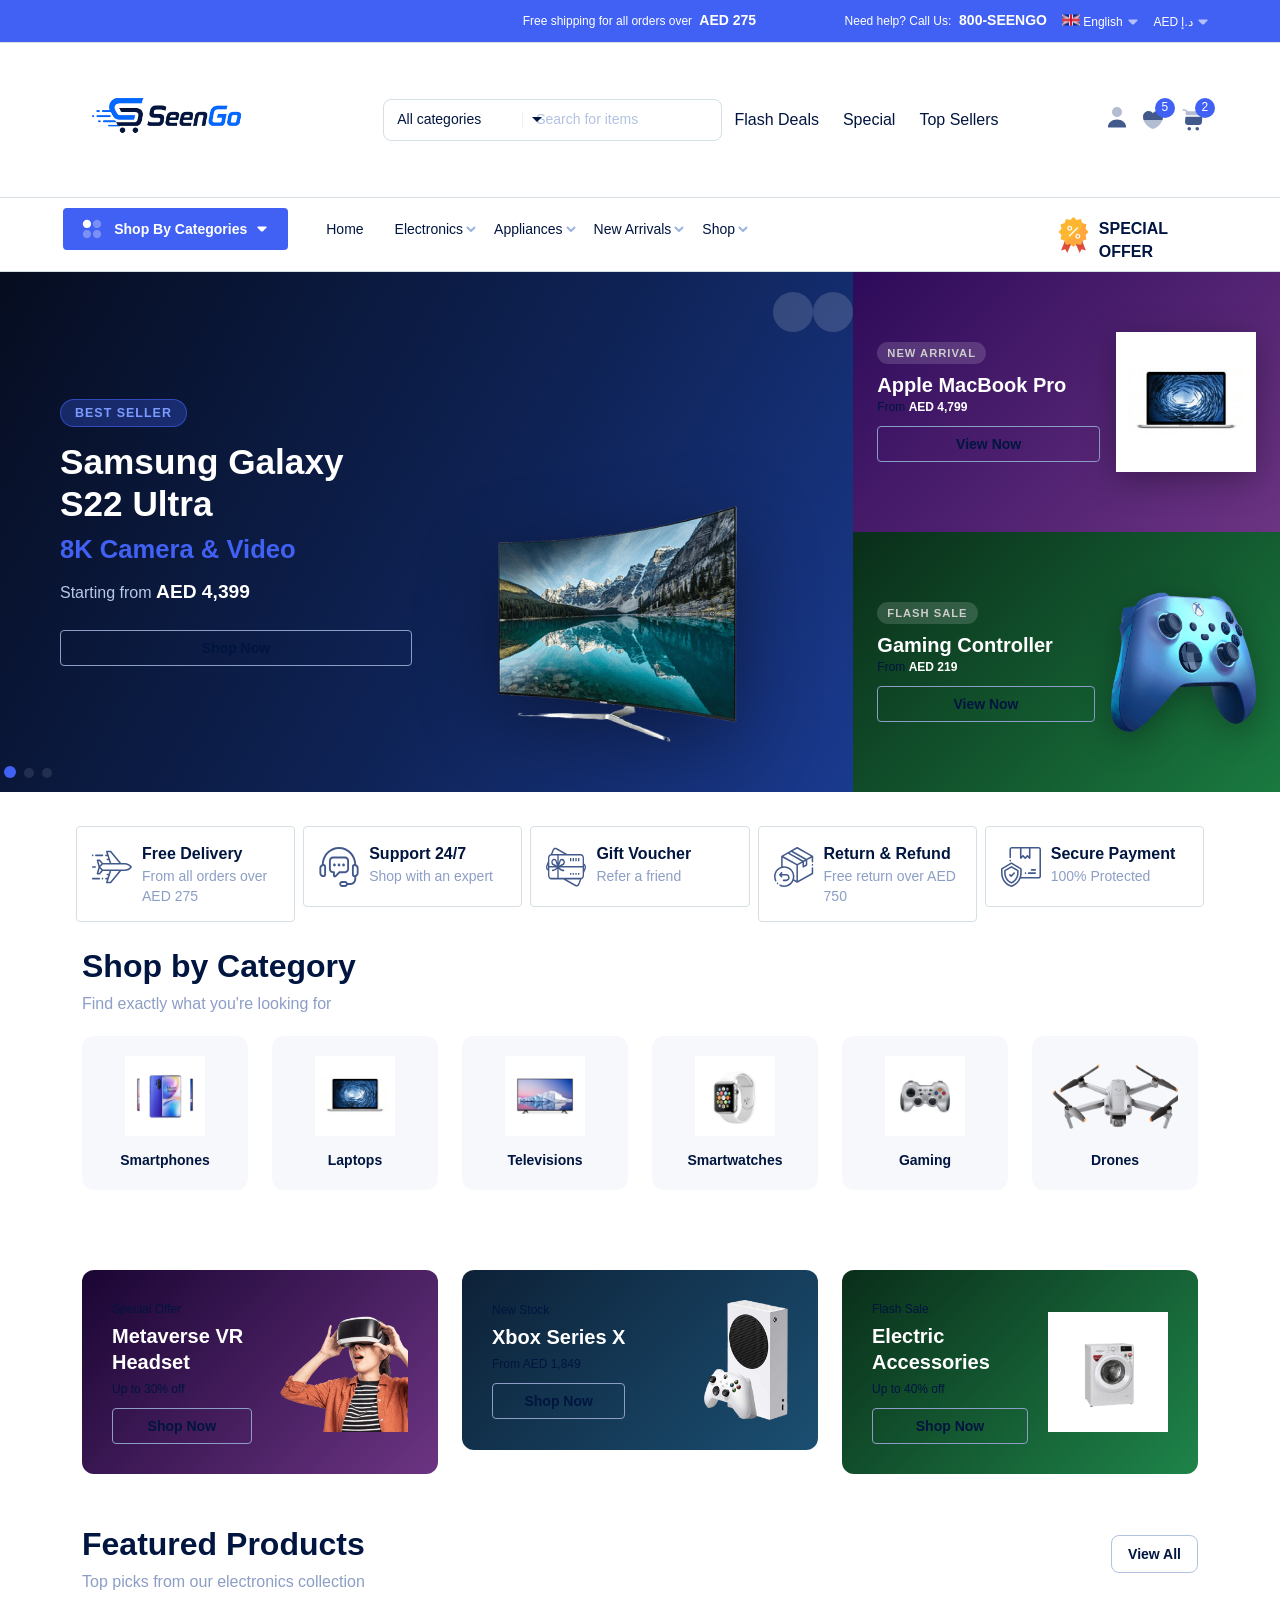
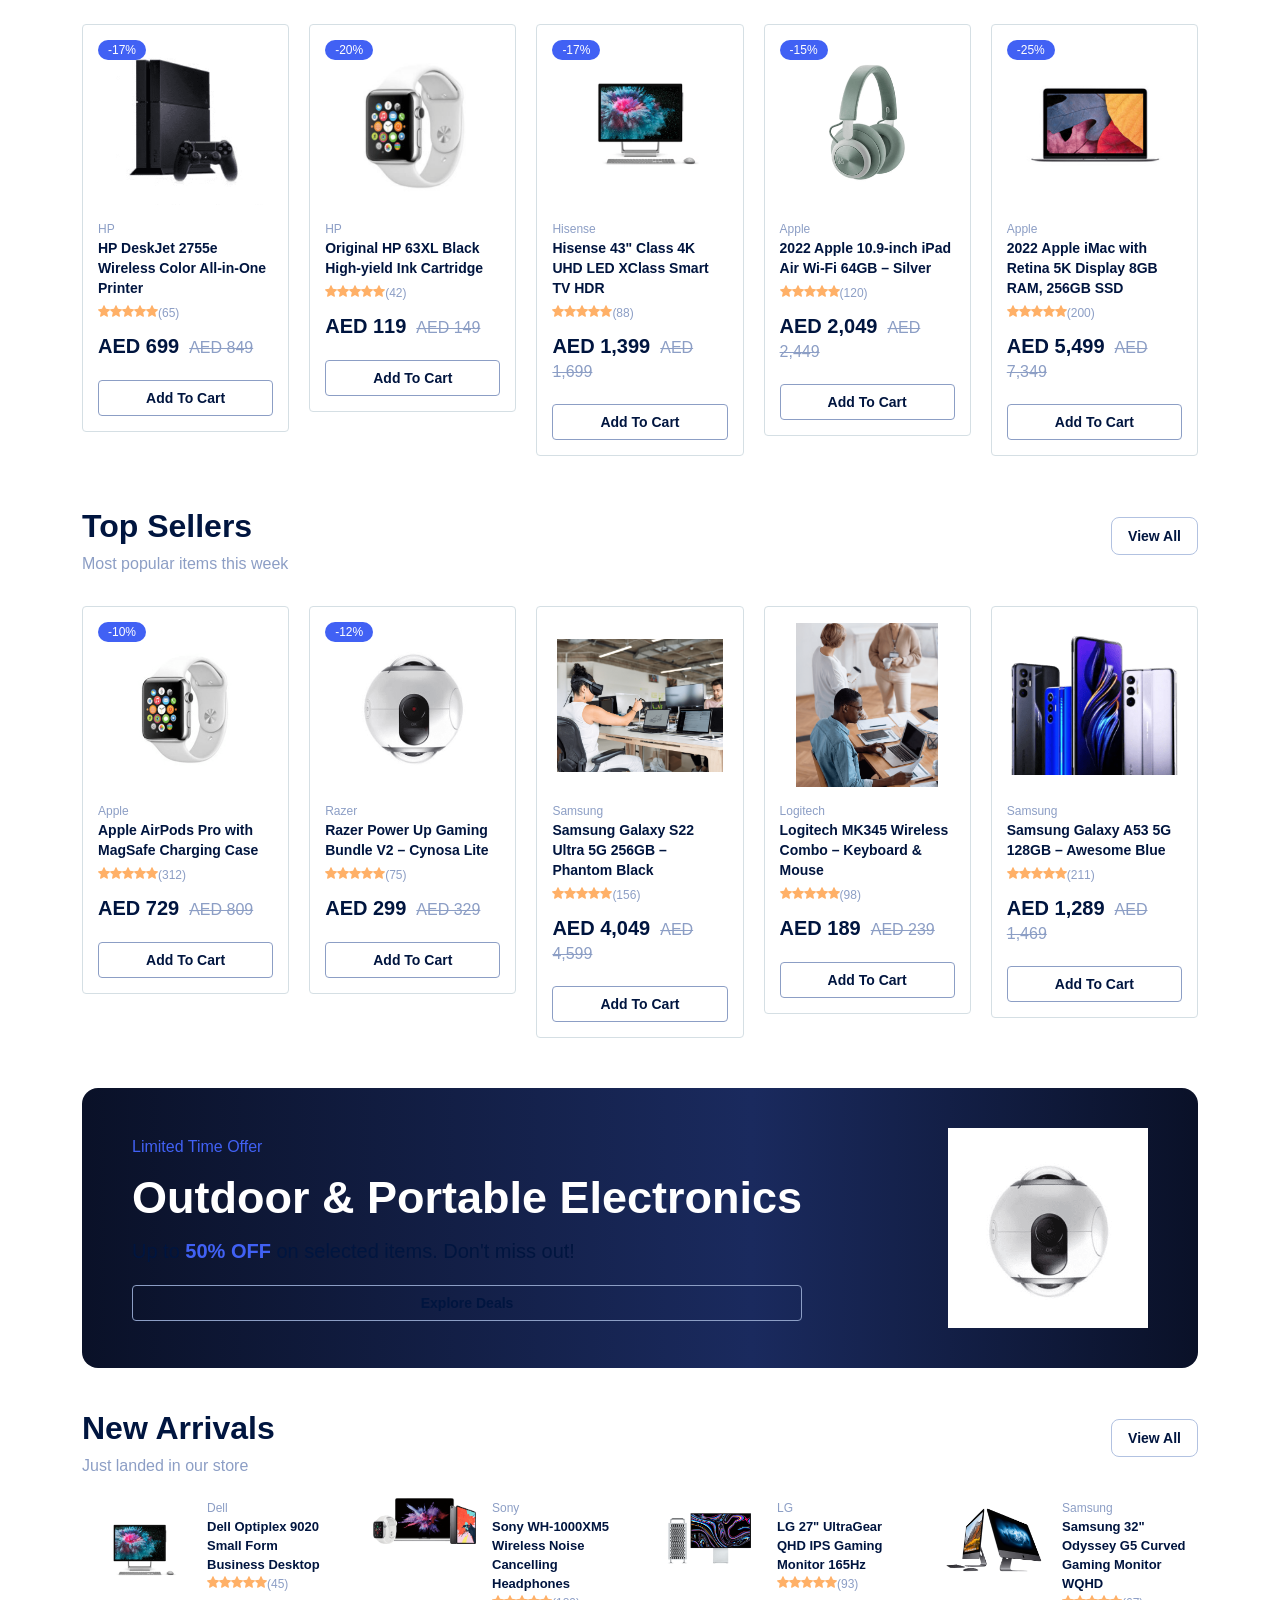
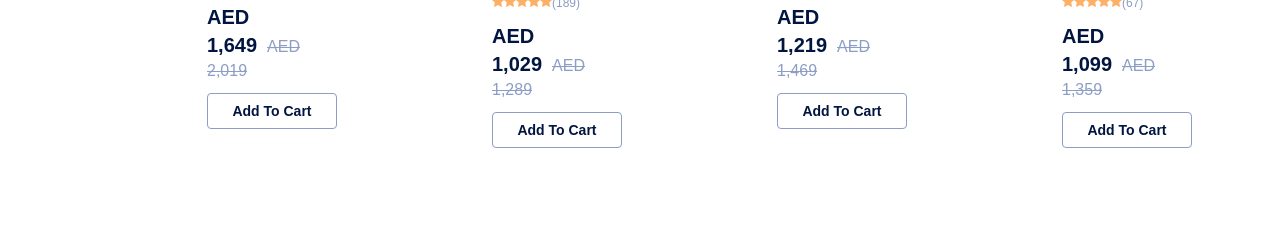
==== index.html @ 71ba4c3d "Seengo Dubai Electronics - full site build" ====
<!DOCTYPE html>
<html lang="en">
  <head>
    <meta charset="UTF-8">
    <meta name="viewport" content="width=device-width, initial-scale=1, maximum-scale=1">
    <meta http-equiv="X-UA-Compatible" content="ie=edge">
    <meta name="msapplication-TileColor" content="#0E0E0E">
    <meta name="template-color" content="#0E0E0E">
    <meta name="description" content="Index page">
    <meta name="keywords" content="index, page">
    <meta name="author" content="">
    <link href="assets/css/style.css?v=3.0.0" rel="stylesheet">
    <title>Seengo - Dubai Premium Electronics Company</title>
  </head>
  <body>
    </div>
    <div class="topbar top-brand-2">
      <div class="container-topbar">
        <div class="menu-topbar-left d-none d-xl-block">
        </div>
        <div class="info-topbar text-center d-none d-xl-block"><span class="font-xs color-brand-3">Free shipping for all orders over</span><span class="font-sm-bold color-success"> &nbsp;AED 275</span></div>
        <div class="menu-topbar-right"><span class="font-xs color-brand-3">Need help? Call Us:</span><span class="font-sm-bold color-success"> &nbsp;800-SEENGO</span>
          <div class="dropdown dropdown-language">
            <button class="btn dropdown-toggle" id="dropdownPage" type="button" data-bs-toggle="dropdown" aria-expanded="true" data-bs-display="static"><span class="dropdown-right font-xs color-brand-3"><img src="assets/imgs/template/en.svg" alt="Seengo"> English</span></button>
            <ul class="dropdown-menu dropdown-menu-light" aria-labelledby="dropdownPage" data-bs-popper="static">
              <li><a class="dropdown-item" href="#"><img src="assets/imgs/template/flag-en.svg" alt="Seengo"> English</a></li>
              <li><a class="dropdown-item" href="#"><img src="assets/imgs/template/flag-fr.svg" alt="Seengo"> Français</a></li>
              <li><a class="dropdown-item" href="#"><img src="assets/imgs/template/flag-es.svg" alt="Seengo"> Español</a></li>
              <li><a class="dropdown-item" href="#"><img src="assets/imgs/template/flag-pt.svg" alt="Seengo"> Português</a></li>
              <li><a class="dropdown-item" href="#"><img src="assets/imgs/template/flag-cn.svg" alt="Seengo"> 中国人</a></li>
            </ul>
          </div>
          <div class="dropdown dropdown-language">
            <button class="btn dropdown-toggle" id="dropdownPage2" type="button" data-bs-toggle="dropdown" aria-expanded="true" data-bs-display="static"><span class="dropdown-right font-xs color-brand-3">AED د.إ</span></button>
            <ul class="dropdown-menu dropdown-menu-light dropdown-menu-end" aria-labelledby="dropdownPage2" data-bs-popper="static">
              <li><a class="dropdown-item active" href="#">AED د.إ</a></li>
              <li><a class="dropdown-item" href="#">USD $</a></li>
              <li><a class="dropdown-item" href="#">EUR €</a></li>
              <li><a class="dropdown-item" href="#">GBP £</a></li>
            </ul>
          </div>
        </div>
      </div>
    </div>
    <header class="header header-container sticky-bar">
      <div class="container">
        <div class="main-header">
          <div class="header-left">
            <div class="header-logo"><a href="index.html"><img alt="Seengo" src="assets/imgs/seengo.png" style="height:140px;width:auto;"></a></div>
            <div class="header-search">
              <div class="box-header-search">
                <form class="form-search" method="post" action="#">
                  <div class="box-category">
                    <select class="select-active">
                      <option>All categories</option>
                      <option value="Mobile Phones">Mobile Phones</option>
                      <option value="Tablets">Tablets</option>
                      <option value="Headphones">Headphones</option>
                      <option value="Portable Bluetooth Speakers">Portable Bluetooth Speakers</option>
                      <option value="Power Banks">Power Banks</option>
                      <option value="Smartwatches">Smartwatches</option>
                      <option value="Chargers & Cables">Chargers & Cables</option>
                      <option value="Coffee Machines">Coffee Machines</option>
                    </select>
                  </div>
                  <div class="box-keysearch">
                    <input class="form-control font-xs" type="text" value="" placeholder="Search for items">
                  </div>
                </form>
              </div>
            </div>
            <div class="header-nav text-start">
              <nav class="nav-main-menu d-none d-xl-block">
                <ul class="main-menu">
                  <li><a class="active" href="#">Flash Deals</a></li>
                  <li><a href="#">Special</a></li>
                  <li><a href="#">Top Sellers</a></li>
                </ul>
              </nav>
              <div class="burger-icon burger-icon-white"><span class="burger-icon-top"></span><span class="burger-icon-mid"></span><span class="burger-icon-bottom"></span></div>
            </div>
            <div class="header-shop">
              <div class="d-inline-block box-dropdown-cart"><span class="font-lg icon-list icon-account"><span>Account</span></span>
                <div class="dropdown-account">
                </div>
              </div><a class="font-lg icon-list icon-wishlist" href="shop-wishlist.html"><span>Wishlist</span><span class="number-item font-xs">5</span></a>
              <div class="d-inline-block box-dropdown-cart"><span class="font-lg icon-list icon-cart"><span>Cart</span><span class="number-item font-xs">2</span></span>
                <div class="dropdown-cart">
                  <div class="item-cart mb-20">
                    <div class="cart-image"><img src="assets/imgs/page/homepage1/imgsp5.png" alt="Seengo"></div>
                    <div class="cart-info"><a class="font-sm-bold color-brand-3" href="shop-single-product.html">2022 Apple iMac with Retina 5K Display 8GB RAM, 256GB SSD</a>
                      <p><span class="color-brand-2 font-sm-bold">1 x AED 10,499</span></p>
                    </div>
                  </div>
                  <div class="item-cart mb-20">
                    <div class="cart-image"><img src="assets/imgs/page/homepage1/imgsp4.png" alt="Seengo"></div>
                    <div class="cart-info"><a class="font-sm-bold color-brand-3" href="shop-single-product-2.html">2022 Apple iMac with Retina 5K Display 8GB RAM, 256GB SSD</a>
                      <p><span class="color-brand-2 font-sm-bold">1 x AED 10,499</span></p>
                    </div>
                  </div>
                  <div class="border-bottom pt-0 mb-15"></div>
                  <div class="cart-total">
                    <div class="row">
                      <div class="col-6 text-start"><span class="font-md-bold color-brand-3">Total</span></div>
                      <div class="col-6"><span class="font-md-bold color-brand-1">AED 9,499</span></div>
                    </div>
                    <div class="row mt-15">
                      <div class="col-6 text-start"><a class="btn btn-cart w-auto" href="shop-cart.html">View cart</a></div>
                      <div class="col-6"><a class="btn btn-buy w-auto" href="shop-checkout.html">Checkout</a></div>
                    </div>
                  </div>
                </div>
              </div>
            </div>
          </div>
        </div>
      </div>
      <div class="header-bottom">
        <div class="container">
          <div class="dropdown d-inline-block">
            <button class="btn dropdown-toggle btn-category" id="dropdownCategory" type="button" data-bs-toggle="dropdown" aria-expanded="true" data-bs-display="static"><span class="dropdown-right font-sm-bold color-white">Shop By Categories</span></button>
            <div class="sidebar-left dropdown-menu dropdown-menu-light" aria-labelledby="dropdownCategory" data-bs-popper="static">
              <ul class="menu-texts menu-close">
                <li class="has-children"><a href="javascript:;"><span class="img-link"><img src="assets/imgs/template/monitor.svg" alt="Seengo"></span><span class="text-link">Electronics</span></a>
                </li>
                <li class="has-children"><a href="javascript:;"><span class="img-link"><img src="assets/imgs/template/electricity.svg" alt="Seengo"></span><span class="text-link">Home &amp; Appliances</span></a>
                </li>
              </ul>
            </div>
          </div>
          <div class="header-nav d-inline-block">
            <nav class="nav-main-menu d-none d-xl-block">
              <ul class="main-menu">
                <li><a class="active" href="index.html">Home</a></li>
                <li class="has-children"> <a href="shop-grid.html">Electronics</a>
                </li>
                <li class="has-children"> <a href="shop-grid.html">Appliances</a></li>
                <li class="has-children"> <a href="shop-grid.html">New Arrivals</a></li>
                <li class="has-children"><a href="shop-grid.html">Shop</a>
                  <ul class="sub-menu two-col">
                    <li><a href="shop-single-product.html">Single Product</a></li>
                    <li><a href="shop-cart.html">Shop Cart</a></li>
                    <li><a href="shop-wishlist.html">Shop Wishlist</a></li>
                  </ul>
                </li>
              </ul>
            </nav>
          </div>
          <div class="discount font-16 font-bold">SPECIAL OFFER</div>
        </div>
      </div>
    </header>
    <div class="mobile-header-active mobile-header-wrapper-style perfect-scrollbar">
      <div class="mobile-header-wrapper-inner">
        <div class="mobile-header-content-area">
          <div class="mobile-logo"><a class="d-flex" href="index.html"><img alt="Seengo" src="assets/imgs/seengo.png" style="height:140px;width:auto;"></a></div>
          <div class="perfect-scroll">
            <div class="mobile-menu-wrap mobile-header-border">
              <nav class="mt-15">
                <ul class="mobile-menu font-heading">
                  <li><a class="active" href="index.html">Home</a></li>
                  <li class="has-children"><a href="shop-grid.html">Shop</a>
                    <ul class="sub-menu">
                      <li><a href="shop-single-product.html">Single Product</a></li>
                      <li><a href="shop-cart.html">Shop Cart</a></li>
                      <li><a href="shop-wishlist.html">Shop Wishlist</a></li>
                    </ul>
                  </li>
                </ul>
              </nav>
            </div>
            <div class="mobile-account">
              <div class="mobile-header-top">
                <div class="user-account"><a href="page-account.html"><img src="assets/imgs/template/ava_1.png" alt="Seengo"></a>
                  <div class="content">
                    <h6 class="user-name">Hello<span class="text-brand"> Steven !</span></h6>
                    <p class="font-xs text-muted">You have 3 new messages</p>
                  </div>
                </div>
              </div>
            </div>
            <div class="mobile-banner">
              <div class="bg-5 block-iphone"><span class="color-brand-3 font-sm-lh32">Starting from $899</span>
                <h3 class="font-xl mb-10">iPhone 12 Pro 128Gb</h3>
                <p class="font-base color-brand-3 mb-10">Special Sale</p><a class="btn btn-arrow" href="shop-grid.html">learn more</a>
              </div>
            </div>
          </div>
        </div>
      </div>
    </div>
    <main class="main">

      <!-- HERO BANNER SLIDER -->
      <section class="section-box seengo-hero">
        <div class="container-fluid px-0">
          <div class="row g-0">
            <!-- MAIN SLIDER -->
            <div class="col-lg-8 col-12">
              <div class="swiper-container swiper-banner-1" style="height:100%;">
                <div class="swiper-wrapper">

                  <!-- Slide 1 — Samsung -->
                  <div class="swiper-slide">
                    <div class="seengo-slide" style="background:linear-gradient(120deg,#060d20 0%,#0e2254 55%,#1a3a8f 100%);">
                      <div class="seengo-slide-text">
                        <span class="slide-tag">Best Seller</span>
                        <h2>Samsung Galaxy S22 Ultra</h2>
                        <h3 class="color-brand-2">8K Camera &amp; Video</h3>
                        <p>Starting from <strong>AED 4,399</strong></p>
                        <a class="btn btn-cart" href="shop-single-product.html">Shop Now</a>
                      </div>
                      <div class="seengo-slide-img">
                        <img src="assets/imgs/page/homepage1/samsung.png" alt="Samsung Galaxy S22 Ultra">
                      </div>
                    </div>
                  </div>

                  <!-- Slide 2 — iPhone -->
                  <div class="swiper-slide">
                    <div class="seengo-slide" style="background:linear-gradient(120deg,#0d0d1a 0%,#16213e 55%,#1a2a5e 100%);">
                      <div class="seengo-slide-text">
                        <span class="slide-tag">New Arrival</span>
                        <h2>iPhone 12 Pro</h2>
                        <h3 class="color-brand-2">128GB – Pacific Blue</h3>
                        <p>Starting from <strong>AED 3,299</strong></p>
                        <a class="btn btn-cart" href="shop-single-product.html">Shop Now</a>
                      </div>
                      <div class="seengo-slide-img">
                        <img src="assets/imgs/page/homepage1/iphone-12.png" alt="iPhone 12 Pro">
                      </div>
                    </div>
                  </div>

                  <!-- Slide 3 — TV -->
                  <div class="swiper-slide">
                    <div class="seengo-slide" style="background:linear-gradient(120deg,#05161a 0%,#0d3040 55%,#1b5e7a 100%);">
                      <div class="seengo-slide-text">
                        <span class="slide-tag">Hot Deal</span>
                        <h2>4K OLED Smart TV</h2>
                        <h3 class="color-brand-2">65" – Dolby Vision</h3>
                        <p>Starting from <strong>AED 2,899</strong></p>
                        <a class="btn btn-cart" href="shop-single-product.html">Shop Now</a>
                      </div>
                      <div class="seengo-slide-img">
                        <img src="assets/imgs/page/homepage1/screen.png" alt="4K Smart TV">
                      </div>
                    </div>
                  </div>

                </div>
                <div class="swiper-button-next swiper-button-next-1"></div>
                <div class="swiper-button-prev swiper-button-prev-1"></div>
                <div class="swiper-pagination swiper-pagination-1"></div>
              </div>
            </div>

            <!-- SIDE BANNERS (desktop only) -->
            <div class="col-lg-4 d-none d-lg-flex flex-column">
              <div class="seengo-side-banner" style="background:linear-gradient(135deg,#2d0b5a 0%,#6c3483 100%);flex:1;">
                <div class="seengo-side-text">
                  <span class="slide-tag-sm">New Arrival</span>
                  <h5 class="color-white">Apple MacBook Pro</h5>
                  <p class="font-xs color-gray-300">From <strong class="color-white">AED 4,799</strong></p>
                  <a class="btn btn-xs btn-cart mt-10" href="shop-single-product.html">View Now</a>
                </div>
                <img src="assets/imgs/page/homepage1/laptop.png" alt="MacBook Pro">
              </div>
              <div class="seengo-side-banner" style="background:linear-gradient(135deg,#0a2e1a 0%,#1a7a40 100%);flex:1;">
                <div class="seengo-side-text">
                  <span class="slide-tag-sm">Flash Sale</span>
                  <h5 class="color-white">Gaming Controller</h5>
                  <p class="font-xs color-gray-300">From <strong class="color-white">AED 219</strong></p>
                  <a class="btn btn-xs btn-cart mt-10" href="shop-single-product.html">View Now</a>
                </div>
                <img src="assets/imgs/page/homepage1/controller.png" alt="Gaming Controller">
              </div>
            </div>

          </div>
        </div>
      </section>

      <!-- SERVICE ICONS -->
      <section class="section-box mt-30 mb-20">
        <div class="container">
          <ul class="list-col-5">
            <li>
              <div class="item-list">
                <div class="icon-left"><img src="assets/imgs/template/delivery.svg" alt="Seengo"></div>
                <div class="info-right">
                  <h5 class="font-lg-bold color-gray-100">Free Delivery</h5>
                  <p class="font-sm color-gray-500">From all orders over AED 275</p>
                </div>
              </div>
            </li>
            <li>
              <div class="item-list">
                <div class="icon-left"><img src="assets/imgs/template/support.svg" alt="Seengo"></div>
                <div class="info-right">
                  <h5 class="font-lg-bold color-gray-100">Support 24/7</h5>
                  <p class="font-sm color-gray-500">Shop with an expert</p>
                </div>
              </div>
            </li>
            <li>
              <div class="item-list">
                <div class="icon-left"><img src="assets/imgs/template/voucher.svg" alt="Seengo"></div>
                <div class="info-right">
                  <h5 class="font-lg-bold color-gray-100">Gift Voucher</h5>
                  <p class="font-sm color-gray-500">Refer a friend</p>
                </div>
              </div>
            </li>
            <li>
              <div class="item-list">
                <div class="icon-left"><img src="assets/imgs/template/return.svg" alt="Seengo"></div>
                <div class="info-right">
                  <h5 class="font-lg-bold color-gray-100">Return &amp; Refund</h5>
                  <p class="font-sm color-gray-500">Free return over AED 750</p>
                </div>
              </div>
            </li>
            <li>
              <div class="item-list">
                <div class="icon-left"><img src="assets/imgs/template/secure.svg" alt="Seengo"></div>
                <div class="info-right">
                  <h5 class="font-lg-bold color-gray-100">Secure Payment</h5>
                  <p class="font-sm color-gray-500">100% Protected</p>
                </div>
              </div>
            </li>
          </ul>
        </div>
      </section>

      <!-- SHOP BY CATEGORY -->
      <section class="section-box mb-30">
        <div class="container">
          <div class="section-title mb-20">
            <h3 class="color-brand-3">Shop by Category</h3>
            <p class="font-md color-gray-500">Find exactly what you're looking for</p>
          </div>
          <div class="row">
            <div class="col-lg-2 col-md-3 col-sm-4 col-6 mb-20">
              <a href="shop-single-product.html" class="card-category text-center d-block p-20 hover-up" style="background:#f7f8fc;border-radius:12px;">
                <img src="assets/imgs/page/homepage1/smartphone.png" alt="Smartphones" style="height:80px;object-fit:contain;margin-bottom:10px;">
                <h6 class="color-brand-3 font-sm-bold">Smartphones</h6>
              </a>
            </div>
            <div class="col-lg-2 col-md-3 col-sm-4 col-6 mb-20">
              <a href="shop-single-product.html" class="card-category text-center d-block p-20 hover-up" style="background:#f7f8fc;border-radius:12px;">
                <img src="assets/imgs/page/homepage1/laptop.png" alt="Laptops" style="height:80px;object-fit:contain;margin-bottom:10px;">
                <h6 class="color-brand-3 font-sm-bold">Laptops</h6>
              </a>
            </div>
            <div class="col-lg-2 col-md-3 col-sm-4 col-6 mb-20">
              <a href="shop-single-product.html" class="card-category text-center d-block p-20 hover-up" style="background:#f7f8fc;border-radius:12px;">
                <img src="assets/imgs/page/homepage1/television.png" alt="TVs" style="height:80px;object-fit:contain;margin-bottom:10px;">
                <h6 class="color-brand-3 font-sm-bold">Televisions</h6>
              </a>
            </div>
            <div class="col-lg-2 col-md-3 col-sm-4 col-6 mb-20">
              <a href="shop-single-product.html" class="card-category text-center d-block p-20 hover-up" style="background:#f7f8fc;border-radius:12px;">
                <img src="assets/imgs/page/homepage1/smartwatches.png" alt="Smartwatches" style="height:80px;object-fit:contain;margin-bottom:10px;">
                <h6 class="color-brand-3 font-sm-bold">Smartwatches</h6>
              </a>
            </div>
            <div class="col-lg-2 col-md-3 col-sm-4 col-6 mb-20">
              <a href="shop-single-product.html" class="card-category text-center d-block p-20 hover-up" style="background:#f7f8fc;border-radius:12px;">
                <img src="assets/imgs/page/homepage1/gaming.png" alt="Gaming" style="height:80px;object-fit:contain;margin-bottom:10px;">
                <h6 class="color-brand-3 font-sm-bold">Gaming</h6>
              </a>
            </div>
            <div class="col-lg-2 col-md-3 col-sm-4 col-6 mb-20">
              <a href="shop-single-product.html" class="card-category text-center d-block p-20 hover-up" style="background:#f7f8fc;border-radius:12px;">
                <img src="assets/imgs/page/homepage1/drone.png" alt="Drones" style="height:80px;object-fit:contain;margin-bottom:10px;">
                <h6 class="color-brand-3 font-sm-bold">Drones</h6>
              </a>
            </div>
          </div>
        </div>
      </section>

      <!-- PROMO BANNERS ROW -->
      <section class="section-box mb-30">
        <div class="container">
          <div class="row">
            <div class="col-lg-4 col-md-6 mb-20">
              <div class="banner-promo hover-up" style="background:linear-gradient(135deg,#1a0533 0%,#6c3483 100%);border-radius:12px;padding:30px;display:flex;align-items:center;min-height:160px;gap:20px;">
                <div>
                  <span class="font-xs color-gray-300 d-block mb-5">Special Offer</span>
                  <h5 class="color-white mb-5">Metaverse VR Headset</h5>
                  <p class="font-xs color-gray-400 mb-10">Up to 30% off</p>
                  <a class="btn btn-xs btn-cart" href="shop-single-product.html">Shop Now</a>
                </div>
                <img src="assets/imgs/page/homepage1/metaverse.png" alt="VR" style="max-height:120px;object-fit:contain;margin-left:auto;">
              </div>
            </div>
            <div class="col-lg-4 col-md-6 mb-20">
              <div class="banner-promo hover-up" style="background:linear-gradient(135deg,#0d2137 0%,#1b4f72 100%);border-radius:12px;padding:30px;display:flex;align-items:center;min-height:160px;gap:20px;">
                <div>
                  <span class="font-xs color-gray-300 d-block mb-5">New Stock</span>
                  <h5 class="color-white mb-5">Xbox Series X</h5>
                  <p class="font-xs color-gray-400 mb-10">From AED 1,849</p>
                  <a class="btn btn-xs btn-cart" href="shop-single-product.html">Shop Now</a>
                </div>
                <img src="assets/imgs/page/homepage1/xbox.png" alt="Xbox" style="max-height:120px;object-fit:contain;margin-left:auto;">
              </div>
            </div>
            <div class="col-lg-4 col-md-6 mb-20">
              <div class="banner-promo hover-up" style="background:linear-gradient(135deg,#0a2e1a 0%,#1e8449 100%);border-radius:12px;padding:30px;display:flex;align-items:center;min-height:160px;gap:20px;">
                <div>
                  <span class="font-xs color-gray-300 d-block mb-5">Flash Sale</span>
                  <h5 class="color-white mb-5">Electric Accessories</h5>
                  <p class="font-xs color-gray-400 mb-10">Up to 40% off</p>
                  <a class="btn btn-xs btn-cart" href="shop-single-product.html">Shop Now</a>
                </div>
                <img src="assets/imgs/page/homepage1/electric.png" alt="Electric" style="max-height:120px;object-fit:contain;margin-left:auto;">
              </div>
            </div>
          </div>
        </div>
      </section>

      <!-- FEATURED PRODUCTS -->
      <section class="section-box mb-40">
        <div class="container">
          <div class="section-title mb-20 d-flex align-items-center justify-content-between">
            <div>
              <h3 class="color-brand-3">Featured Products</h3>
              <p class="font-md color-gray-500">Top picks from our electronics collection</p>
            </div>
            <a href="shop-single-product.html" class="btn btn-border font-sm-bold">View All</a>
          </div>
          <div class="list-products-5">

            <div class="card-grid-style-3">
              <div class="card-grid-inner">
                <div class="tools">
                  <a class="btn btn-wishlist btn-tooltip mb-10" href="shop-wishlist.html" aria-label="Add To Wishlist"></a>
                  <a class="btn btn-quickview btn-tooltip" aria-label="Quick view" href="#ModalQuickview" data-bs-toggle="modal"></a>
                </div>
                <div class="image-box"><span class="label bg-brand-2">-17%</span><a href="shop-single-product.html"><img src="assets/imgs/page/homepage1/imgsp1.png" alt="Seengo"></a></div>
                <div class="info-right">
                  <a class="font-xs color-gray-500" href="shop-single-product.html">HP</a><br>
                  <a class="color-brand-3 font-sm-bold" href="shop-single-product.html">HP DeskJet 2755e Wireless Color All-in-One Printer</a>
                  <div class="rating"><img src="assets/imgs/template/icons/star.svg" alt="Seengo"><img src="assets/imgs/template/icons/star.svg" alt="Seengo"><img src="assets/imgs/template/icons/star.svg" alt="Seengo"><img src="assets/imgs/template/icons/star.svg" alt="Seengo"><img src="assets/imgs/template/icons/star.svg" alt="Seengo"><span class="font-xs color-gray-500">(65)</span></div>
                  <div class="price-info"><strong class="font-lg-bold color-brand-3 price-main">AED 699</strong><span class="color-gray-500 price-line">AED 849</span></div>
                  <div class="mt-20 box-btn-cart"><a class="btn btn-cart" href="shop-cart.html">Add To Cart</a></div>
                </div>
              </div>
            </div>

            <div class="card-grid-style-3">
              <div class="card-grid-inner">
                <div class="tools">
                  <a class="btn btn-wishlist btn-tooltip mb-10" href="shop-wishlist.html" aria-label="Add To Wishlist"></a>
                  <a class="btn btn-quickview btn-tooltip" aria-label="Quick view" href="#ModalQuickview" data-bs-toggle="modal"></a>
                </div>
                <div class="image-box"><span class="label bg-brand-2">-20%</span><a href="shop-single-product.html"><img src="assets/imgs/page/homepage1/imgsp2.png" alt="Seengo"></a></div>
                <div class="info-right">
                  <a class="font-xs color-gray-500" href="shop-single-product.html">HP</a><br>
                  <a class="color-brand-3 font-sm-bold" href="shop-single-product.html">Original HP 63XL Black High-yield Ink Cartridge</a>
                  <div class="rating"><img src="assets/imgs/template/icons/star.svg" alt="Seengo"><img src="assets/imgs/template/icons/star.svg" alt="Seengo"><img src="assets/imgs/template/icons/star.svg" alt="Seengo"><img src="assets/imgs/template/icons/star.svg" alt="Seengo"><img src="assets/imgs/template/icons/star.svg" alt="Seengo"><span class="font-xs color-gray-500">(42)</span></div>
                  <div class="price-info"><strong class="font-lg-bold color-brand-3 price-main">AED 119</strong><span class="color-gray-500 price-line">AED 149</span></div>
                  <div class="mt-20 box-btn-cart"><a class="btn btn-cart" href="shop-cart.html">Add To Cart</a></div>
                </div>
              </div>
            </div>

            <div class="card-grid-style-3">
              <div class="card-grid-inner">
                <div class="tools">
                  <a class="btn btn-wishlist btn-tooltip mb-10" href="shop-wishlist.html" aria-label="Add To Wishlist"></a>
                  <a class="btn btn-quickview btn-tooltip" aria-label="Quick view" href="#ModalQuickview" data-bs-toggle="modal"></a>
                </div>
                <div class="image-box"><span class="label bg-brand-2">-17%</span><a href="shop-single-product.html"><img src="assets/imgs/page/homepage1/imgsp3.png" alt="Seengo"></a></div>
                <div class="info-right">
                  <a class="font-xs color-gray-500" href="shop-single-product.html">Hisense</a><br>
                  <a class="color-brand-3 font-sm-bold" href="shop-single-product.html">Hisense 43" Class 4K UHD LED XClass Smart TV HDR</a>
                  <div class="rating"><img src="assets/imgs/template/icons/star.svg" alt="Seengo"><img src="assets/imgs/template/icons/star.svg" alt="Seengo"><img src="assets/imgs/template/icons/star.svg" alt="Seengo"><img src="assets/imgs/template/icons/star.svg" alt="Seengo"><img src="assets/imgs/template/icons/star.svg" alt="Seengo"><span class="font-xs color-gray-500">(88)</span></div>
                  <div class="price-info"><strong class="font-lg-bold color-brand-3 price-main">AED 1,399</strong><span class="color-gray-500 price-line">AED 1,699</span></div>
                  <div class="mt-20 box-btn-cart"><a class="btn btn-cart" href="shop-cart.html">Add To Cart</a></div>
                </div>
              </div>
            </div>

            <div class="card-grid-style-3">
              <div class="card-grid-inner">
                <div class="tools">
                  <a class="btn btn-wishlist btn-tooltip mb-10" href="shop-wishlist.html" aria-label="Add To Wishlist"></a>
                  <a class="btn btn-quickview btn-tooltip" aria-label="Quick view" href="#ModalQuickview" data-bs-toggle="modal"></a>
                </div>
                <div class="image-box"><span class="label bg-brand-2">-15%</span><a href="shop-single-product.html"><img src="assets/imgs/page/homepage1/imgsp4.png" alt="Seengo"></a></div>
                <div class="info-right">
                  <a class="font-xs color-gray-500" href="shop-single-product.html">Apple</a><br>
                  <a class="color-brand-3 font-sm-bold" href="shop-single-product.html">2022 Apple 10.9-inch iPad Air Wi-Fi 64GB – Silver</a>
                  <div class="rating"><img src="assets/imgs/template/icons/star.svg" alt="Seengo"><img src="assets/imgs/template/icons/star.svg" alt="Seengo"><img src="assets/imgs/template/icons/star.svg" alt="Seengo"><img src="assets/imgs/template/icons/star.svg" alt="Seengo"><img src="assets/imgs/template/icons/star.svg" alt="Seengo"><span class="font-xs color-gray-500">(120)</span></div>
                  <div class="price-info"><strong class="font-lg-bold color-brand-3 price-main">AED 2,049</strong><span class="color-gray-500 price-line">AED 2,449</span></div>
                  <div class="mt-20 box-btn-cart"><a class="btn btn-cart" href="shop-cart.html">Add To Cart</a></div>
                </div>
              </div>
            </div>

            <div class="card-grid-style-3">
              <div class="card-grid-inner">
                <div class="tools">
                  <a class="btn btn-wishlist btn-tooltip mb-10" href="shop-wishlist.html" aria-label="Add To Wishlist"></a>
                  <a class="btn btn-quickview btn-tooltip" aria-label="Quick view" href="#ModalQuickview" data-bs-toggle="modal"></a>
                </div>
                <div class="image-box"><span class="label bg-brand-2">-25%</span><a href="shop-single-product.html"><img src="assets/imgs/page/homepage1/imgsp5.png" alt="Seengo"></a></div>
                <div class="info-right">
                  <a class="font-xs color-gray-500" href="shop-single-product.html">Apple</a><br>
                  <a class="color-brand-3 font-sm-bold" href="shop-single-product.html">2022 Apple iMac with Retina 5K Display 8GB RAM, 256GB SSD</a>
                  <div class="rating"><img src="assets/imgs/template/icons/star.svg" alt="Seengo"><img src="assets/imgs/template/icons/star.svg" alt="Seengo"><img src="assets/imgs/template/icons/star.svg" alt="Seengo"><img src="assets/imgs/template/icons/star.svg" alt="Seengo"><img src="assets/imgs/template/icons/star.svg" alt="Seengo"><span class="font-xs color-gray-500">(200)</span></div>
                  <div class="price-info"><strong class="font-lg-bold color-brand-3 price-main">AED 5,499</strong><span class="color-gray-500 price-line">AED 7,349</span></div>
                  <div class="mt-20 box-btn-cart"><a class="btn btn-cart" href="shop-cart.html">Add To Cart</a></div>
                </div>
              </div>
            </div>

          </div>
        </div>
      </section>

      <!-- MORE PRODUCTS ROW 2 -->
      <section class="section-box mb-40">
        <div class="container">
          <div class="section-title mb-20 d-flex align-items-center justify-content-between">
            <div>
              <h3 class="color-brand-3">Top Sellers</h3>
              <p class="font-md color-gray-500">Most popular items this week</p>
            </div>
            <a href="shop-single-product.html" class="btn btn-border font-sm-bold">View All</a>
          </div>
          <div class="list-products-5">

            <div class="card-grid-style-3">
              <div class="card-grid-inner">
                <div class="tools">
                  <a class="btn btn-wishlist btn-tooltip mb-10" href="shop-wishlist.html" aria-label="Add To Wishlist"></a>
                  <a class="btn btn-quickview btn-tooltip" aria-label="Quick view" href="#ModalQuickview" data-bs-toggle="modal"></a>
                </div>
                <div class="image-box"><span class="label bg-brand-2">-10%</span><a href="shop-single-product.html"><img src="assets/imgs/page/homepage1/imgsp6.png" alt="Seengo"></a></div>
                <div class="info-right">
                  <a class="font-xs color-gray-500" href="shop-single-product.html">Apple</a><br>
                  <a class="color-brand-3 font-sm-bold" href="shop-single-product.html">Apple AirPods Pro with MagSafe Charging Case</a>
                  <div class="rating"><img src="assets/imgs/template/icons/star.svg" alt="Seengo"><img src="assets/imgs/template/icons/star.svg" alt="Seengo"><img src="assets/imgs/template/icons/star.svg" alt="Seengo"><img src="assets/imgs/template/icons/star.svg" alt="Seengo"><img src="assets/imgs/template/icons/star.svg" alt="Seengo"><span class="font-xs color-gray-500">(312)</span></div>
                  <div class="price-info"><strong class="font-lg-bold color-brand-3 price-main">AED 729</strong><span class="color-gray-500 price-line">AED 809</span></div>
                  <div class="mt-20 box-btn-cart"><a class="btn btn-cart" href="shop-cart.html">Add To Cart</a></div>
                </div>
              </div>
            </div>

            <div class="card-grid-style-3">
              <div class="card-grid-inner">
                <div class="tools">
                  <a class="btn btn-wishlist btn-tooltip mb-10" href="shop-wishlist.html" aria-label="Add To Wishlist"></a>
                  <a class="btn btn-quickview btn-tooltip" aria-label="Quick view" href="#ModalQuickview" data-bs-toggle="modal"></a>
                </div>
                <div class="image-box"><span class="label bg-brand-2">-12%</span><a href="shop-single-product.html"><img src="assets/imgs/page/homepage1/imgsp7.png" alt="Seengo"></a></div>
                <div class="info-right">
                  <a class="font-xs color-gray-500" href="shop-single-product.html">Razer</a><br>
                  <a class="color-brand-3 font-sm-bold" href="shop-single-product.html">Razer Power Up Gaming Bundle V2 – Cynosa Lite</a>
                  <div class="rating"><img src="assets/imgs/template/icons/star.svg" alt="Seengo"><img src="assets/imgs/template/icons/star.svg" alt="Seengo"><img src="assets/imgs/template/icons/star.svg" alt="Seengo"><img src="assets/imgs/template/icons/star.svg" alt="Seengo"><img src="assets/imgs/template/icons/star.svg" alt="Seengo"><span class="font-xs color-gray-500">(75)</span></div>
                  <div class="price-info"><strong class="font-lg-bold color-brand-3 price-main">AED 299</strong><span class="color-gray-500 price-line">AED 329</span></div>
                  <div class="mt-20 box-btn-cart"><a class="btn btn-cart" href="shop-cart.html">Add To Cart</a></div>
                </div>
              </div>
            </div>

            <div class="card-grid-style-3">
              <div class="card-grid-inner">
                <div class="tools">
                  <a class="btn btn-wishlist btn-tooltip mb-10" href="shop-wishlist.html" aria-label="Add To Wishlist"></a>
                  <a class="btn btn-quickview btn-tooltip" aria-label="Quick view" href="#ModalQuickview" data-bs-toggle="modal"></a>
                </div>
                <div class="image-box"><a href="shop-single-product.html"><img src="assets/imgs/page/homepage1/img-1.png" alt="Seengo"></a></div>
                <div class="info-right">
                  <a class="font-xs color-gray-500" href="shop-single-product.html">Samsung</a><br>
                  <a class="color-brand-3 font-sm-bold" href="shop-single-product.html">Samsung Galaxy S22 Ultra 5G 256GB – Phantom Black</a>
                  <div class="rating"><img src="assets/imgs/template/icons/star.svg" alt="Seengo"><img src="assets/imgs/template/icons/star.svg" alt="Seengo"><img src="assets/imgs/template/icons/star.svg" alt="Seengo"><img src="assets/imgs/template/icons/star.svg" alt="Seengo"><img src="assets/imgs/template/icons/star.svg" alt="Seengo"><span class="font-xs color-gray-500">(156)</span></div>
                  <div class="price-info"><strong class="font-lg-bold color-brand-3 price-main">AED 4,049</strong><span class="color-gray-500 price-line">AED 4,599</span></div>
                  <div class="mt-20 box-btn-cart"><a class="btn btn-cart" href="shop-cart.html">Add To Cart</a></div>
                </div>
              </div>
            </div>

            <div class="card-grid-style-3">
              <div class="card-grid-inner">
                <div class="tools">
                  <a class="btn btn-wishlist btn-tooltip mb-10" href="shop-wishlist.html" aria-label="Add To Wishlist"></a>
                  <a class="btn btn-quickview btn-tooltip" aria-label="Quick view" href="#ModalQuickview" data-bs-toggle="modal"></a>
                </div>
                <div class="image-box"><a href="shop-single-product.html"><img src="assets/imgs/page/homepage1/img-2.png" alt="Seengo"></a></div>
                <div class="info-right">
                  <a class="font-xs color-gray-500" href="shop-single-product.html">Logitech</a><br>
                  <a class="color-brand-3 font-sm-bold" href="shop-single-product.html">Logitech MK345 Wireless Combo – Keyboard &amp; Mouse</a>
                  <div class="rating"><img src="assets/imgs/template/icons/star.svg" alt="Seengo"><img src="assets/imgs/template/icons/star.svg" alt="Seengo"><img src="assets/imgs/template/icons/star.svg" alt="Seengo"><img src="assets/imgs/template/icons/star.svg" alt="Seengo"><img src="assets/imgs/template/icons/star.svg" alt="Seengo"><span class="font-xs color-gray-500">(98)</span></div>
                  <div class="price-info"><strong class="font-lg-bold color-brand-3 price-main">AED 189</strong><span class="color-gray-500 price-line">AED 239</span></div>
                  <div class="mt-20 box-btn-cart"><a class="btn btn-cart" href="shop-cart.html">Add To Cart</a></div>
                </div>
              </div>
            </div>

            <div class="card-grid-style-3">
              <div class="card-grid-inner">
                <div class="tools">
                  <a class="btn btn-wishlist btn-tooltip mb-10" href="shop-wishlist.html" aria-label="Add To Wishlist"></a>
                  <a class="btn btn-quickview btn-tooltip" aria-label="Quick view" href="#ModalQuickview" data-bs-toggle="modal"></a>
                </div>
                <div class="image-box"><a href="shop-single-product.html"><img src="assets/imgs/page/homepage1/phone.png" alt="Seengo"></a></div>
                <div class="info-right">
                  <a class="font-xs color-gray-500" href="shop-single-product.html">Samsung</a><br>
                  <a class="color-brand-3 font-sm-bold" href="shop-single-product.html">Samsung Galaxy A53 5G 128GB – Awesome Blue</a>
                  <div class="rating"><img src="assets/imgs/template/icons/star.svg" alt="Seengo"><img src="assets/imgs/template/icons/star.svg" alt="Seengo"><img src="assets/imgs/template/icons/star.svg" alt="Seengo"><img src="assets/imgs/template/icons/star.svg" alt="Seengo"><img src="assets/imgs/template/icons/star.svg" alt="Seengo"><span class="font-xs color-gray-500">(211)</span></div>
                  <div class="price-info"><strong class="font-lg-bold color-brand-3 price-main">AED 1,289</strong><span class="color-gray-500 price-line">AED 1,469</span></div>
                  <div class="mt-20 box-btn-cart"><a class="btn btn-cart" href="shop-cart.html">Add To Cart</a></div>
                </div>
              </div>
            </div>

          </div>
        </div>
      </section>

      <!-- WIDE PROMO BANNER -->
      <section class="section-box mb-40">
        <div class="container">
          <div style="background:linear-gradient(90deg,#0a1128 0%,#1a2a5e 60%,#0a1128 100%);border-radius:16px;padding:40px 50px;display:flex;align-items:center;justify-content:space-between;flex-wrap:wrap;gap:20px;">
            <div>
              <span class="font-md color-brand-2 d-block mb-10">Limited Time Offer</span>
              <h2 class="color-white mb-10">Outdoor &amp; Portable Electronics</h2>
              <p class="font-lg color-gray-400 mb-20">Up to <strong class="color-brand-2">50% OFF</strong> on selected items. Don't miss out!</p>
              <a class="btn btn-cart" href="shop-single-product.html">Explore Deals</a>
            </div>
            <img src="assets/imgs/page/homepage1/outdoor.png" alt="Outdoor Electronics" style="max-height:200px;object-fit:contain;">
          </div>
        </div>
      </section>

      <!-- NEW ARRIVALS GRID -->
      <section class="section-box mb-50">
        <div class="container">
          <div class="section-title mb-20 d-flex align-items-center justify-content-between">
            <div>
              <h3 class="color-brand-3">New Arrivals</h3>
              <p class="font-md color-gray-500">Just landed in our store</p>
            </div>
            <a href="shop-single-product.html" class="btn btn-border font-sm-bold">View All</a>
          </div>
          <div class="row">
            <div class="col-lg-3 col-md-6 col-sm-6 mb-20">
              <div class="card-grid-style-2 card-grid-none-border hover-up">
                <div class="image-box"><a href="shop-single-product.html"><img src="assets/imgs/page/homepage1/computer.png" alt="Seengo"></a></div>
                <div class="info-right">
                  <span class="font-xs color-gray-500">Dell</span><br>
                  <a class="color-brand-3 font-xs-bold" href="shop-single-product.html">Dell Optiplex 9020 Small Form Business Desktop</a>
                  <div class="rating"><img src="assets/imgs/template/icons/star.svg" alt="Seengo"><img src="assets/imgs/template/icons/star.svg" alt="Seengo"><img src="assets/imgs/template/icons/star.svg" alt="Seengo"><img src="assets/imgs/template/icons/star.svg" alt="Seengo"><img src="assets/imgs/template/icons/star.svg" alt="Seengo"><span class="font-xs color-gray-500">(45)</span></div>
                  <div class="price-info"><strong class="font-lg-bold color-brand-3 price-main">AED 1,649</strong><span class="color-gray-500 price-line">AED 2,019</span></div>
                  <div class="mt-10"><a class="btn btn-cart btn-sm" href="shop-cart.html">Add To Cart</a></div>
                </div>
              </div>
            </div>
            <div class="col-lg-3 col-md-6 col-sm-6 mb-20">
              <div class="card-grid-style-2 card-grid-none-border hover-up">
                <div class="image-box"><a href="shop-single-product.html"><img src="assets/imgs/page/homepage1/electronic.png" alt="Seengo"></a></div>
                <div class="info-right">
                  <span class="font-xs color-gray-500">Sony</span><br>
                  <a class="color-brand-3 font-xs-bold" href="shop-single-product.html">Sony WH-1000XM5 Wireless Noise Cancelling Headphones</a>
                  <div class="rating"><img src="assets/imgs/template/icons/star.svg" alt="Seengo"><img src="assets/imgs/template/icons/star.svg" alt="Seengo"><img src="assets/imgs/template/icons/star.svg" alt="Seengo"><img src="assets/imgs/template/icons/star.svg" alt="Seengo"><img src="assets/imgs/template/icons/star.svg" alt="Seengo"><span class="font-xs color-gray-500">(189)</span></div>
                  <div class="price-info"><strong class="font-lg-bold color-brand-3 price-main">AED 1,029</strong><span class="color-gray-500 price-line">AED 1,289</span></div>
                  <div class="mt-10"><a class="btn btn-cart btn-sm" href="shop-cart.html">Add To Cart</a></div>
                </div>
              </div>
            </div>
            <div class="col-lg-3 col-md-6 col-sm-6 mb-20">
              <div class="card-grid-style-2 card-grid-none-border hover-up">
                <div class="image-box"><a href="shop-single-product.html"><img src="assets/imgs/page/homepage1/screen-2.png" alt="Seengo"></a></div>
                <div class="info-right">
                  <span class="font-xs color-gray-500">LG</span><br>
                  <a class="color-brand-3 font-xs-bold" href="shop-single-product.html">LG 27" UltraGear QHD IPS Gaming Monitor 165Hz</a>
                  <div class="rating"><img src="assets/imgs/template/icons/star.svg" alt="Seengo"><img src="assets/imgs/template/icons/star.svg" alt="Seengo"><img src="assets/imgs/template/icons/star.svg" alt="Seengo"><img src="assets/imgs/template/icons/star.svg" alt="Seengo"><img src="assets/imgs/template/icons/star.svg" alt="Seengo"><span class="font-xs color-gray-500">(93)</span></div>
                  <div class="price-info"><strong class="font-lg-bold color-brand-3 price-main">AED 1,219</strong><span class="color-gray-500 price-line">AED 1,469</span></div>
                  <div class="mt-10"><a class="btn btn-cart btn-sm" href="shop-cart.html">Add To Cart</a></div>
                </div>
              </div>
            </div>
            <div class="col-lg-3 col-md-6 col-sm-6 mb-20">
              <div class="card-grid-style-2 card-grid-none-border hover-up">
                <div class="image-box"><a href="shop-single-product.html"><img src="assets/imgs/page/homepage1/screen-3.png" alt="Seengo"></a></div>
                <div class="info-right">
                  <span class="font-xs color-gray-500">Samsung</span><br>
                  <a class="color-brand-3 font-xs-bold" href="shop-single-product.html">Samsung 32" Odyssey G5 Curved Gaming Monitor WQHD</a>
                  <div class="rating"><img src="assets/imgs/template/icons/star.svg" alt="Seengo"><img src="assets/imgs/template/icons/star.svg" alt="Seengo"><img src="assets/imgs/template/icons/star.svg" alt="Seengo"><img src="assets/imgs/template/icons/star.svg" alt="Seengo"><img src="assets/imgs/template/icons/star.svg" alt="Seengo"><span class="font-xs color-gray-500">(67)</span></div>
                  <div class="price-info"><strong class="font-lg-bold color-brand-3 price-main">AED 1,099</strong><span class="color-gray-500 price-line">AED 1,359</span></div>
                  <div class="mt-10"><a class="btn btn-cart btn-sm" href="shop-cart.html">Add To Cart</a></div>
                </div>
              </div>
            </div>
          </div>
        </div>
      </section>

      <div class="modal fade" id="ModalQuickview" tabindex="-1" aria-hidden="true" style="display: none;">
        <div class="modal-dialog modal-xl">
          <div class="modal-content apply-job-form">
            <button class="btn-close" type="button" data-bs-dismiss="modal" aria-label="Close"></button>
            <div class="modal-body p-30">
              <div class="row">
                <div class="col-lg-6">
                  <div class="gallery-image">
                    <div class="galleries-2">
                      <div class="detail-gallery">
                        <div class="product-image-slider-2">
                          <figure class="border-radius-10"><img src="assets/imgs/page/product/img-gallery-1.jpg" alt="product image"></figure>
                          <figure class="border-radius-10"><img src="assets/imgs/page/product/img-gallery-2.jpg" alt="product image"></figure>
                          <figure class="border-radius-10"><img src="assets/imgs/page/product/img-gallery-3.jpg" alt="product image"></figure>
                          <figure class="border-radius-10"><img src="assets/imgs/page/product/img-gallery-4.jpg" alt="product image"></figure>
                          <figure class="border-radius-10"><img src="assets/imgs/page/product/img-gallery-5.jpg" alt="product image"></figure>
                          <figure class="border-radius-10"><img src="assets/imgs/page/product/img-gallery-6.jpg" alt="product image"></figure>
                          <figure class="border-radius-10"><img src="assets/imgs/page/product/img-gallery-7.jpg" alt="product image"></figure>
                        </div>
                      </div>
                      <div class="slider-nav-thumbnails-2">
                        <div>
                          <div class="item-thumb"><img src="assets/imgs/page/product/img-gallery-1.jpg" alt="product image"></div>
                        </div>
                        <div>
                          <div class="item-thumb"><img src="assets/imgs/page/product/img-gallery-2.jpg" alt="product image"></div>
                        </div>
                        <div>
                          <div class="item-thumb"><img src="assets/imgs/page/product/img-gallery-3.jpg" alt="product image"></div>
                        </div>
                        <div>
                          <div class="item-thumb"><img src="assets/imgs/page/product/img-gallery-4.jpg" alt="product image"></div>
                        </div>
                        <div>
                          <div class="item-thumb"><img src="assets/imgs/page/product/img-gallery-5.jpg" alt="product image"></div>
                        </div>
                        <div>
                          <div class="item-thumb"><img src="assets/imgs/page/product/img-gallery-6.jpg" alt="product image"></div>
                        </div>
                        <div>
                          <div class="item-thumb"><img src="assets/imgs/page/product/img-gallery-7.jpg" alt="product image"></div>
                        </div>
                      </div>
                    </div>
                  </div>
                  <div class="box-tags">
                    <div class="d-inline-block mr-25"><span class="font-sm font-medium color-gray-900">Category:</span><a class="link" href="#">Smartphones</a></div>
                    <div class="d-inline-block"><span class="font-sm font-medium color-gray-900">Tags:</span><a class="link" href="#">Blue</a>,<a class="link" href="#">Smartphone</a></div>
                  </div>
                </div>
                <div class="col-lg-6">
                  <div class="product-info">
                    <h5 class="mb-15">SAMSUNG Galaxy S22 Ultra, 8K Camera & Video, Brightest Display Screen, S Pen Pro</h5>
                    <div class="info-by"><span class="bytext color-gray-500 font-xs font-medium">by</span><a class="byAUthor color-gray-900 font-xs font-medium" href="shop-vendor-list.html"> </a>
                      <div class="rating d-inline-block"><img src="assets/imgs/template/icons/star.svg" alt="Seengo"><img src="assets/imgs/template/icons/star.svg" alt="Seengo"><img src="assets/imgs/template/icons/star.svg" alt="Seengo"><img src="assets/imgs/template/icons/star.svg" alt="Seengo"><img src="assets/imgs/template/icons/star.svg" alt="Seengo"><span class="font-xs color-gray-500 font-medium"> (65 reviews)</span></div>
                    </div>
                    <div class="border-bottom pt-10 mb-20"></div>
                    <div class="box-product-price">
                      <h3 class="color-brand-3 price-main d-inline-block mr-10">$2856.3</h3><span class="color-gray-500 price-line font-xl line-througt">$3225.6</span>
                    </div>
                    <div class="product-description mt-10 color-gray-900">
                      <ul class="list-dot">
                        <li>8k super steady video</li>
                        <li>Nightography plus portait mode</li>
                        <li>50mp photo resolution plus bright display</li>
                        <li>Adaptive color contrast</li>
                        <li>premium design & craftmanship</li>
                        <li>Long lasting battery plus fast charging</li>
                      </ul>
                    </div>
                    <div class="box-product-color mt-10">
                      <p class="font-sm color-gray-900">Color:<span class="color-brand-2 nameColor">Pink Gold</span></p>
                      <ul class="list-colors">
                        <li class="disabled"><img src="assets/imgs/page/product/img-gallery-1.jpg" alt="Seengo" title="Pink"></li>
                        <li><img src="assets/imgs/page/product/img-gallery-2.jpg" alt="Seengo" title="Gold"></li>
                        <li><img src="assets/imgs/page/product/img-gallery-3.jpg" alt="Seengo" title="Pink Gold"></li>
                        <li><img src="assets/imgs/page/product/img-gallery-4.jpg" alt="Seengo" title="Silver"></li>
                        <li class="active"><img src="assets/imgs/page/product/img-gallery-5.jpg" alt="Seengo" title="Pink Gold"></li>
                        <li class="disabled"><img src="assets/imgs/page/product/img-gallery-6.jpg" alt="Seengo" title="Black"></li>
                        <li class="disabled"><img src="assets/imgs/page/product/img-gallery-7.jpg" alt="Seengo" title="Red"></li>
                      </ul>
                    </div>
                    <div class="box-product-style-size mt-10">
                      <div class="row">
                        <div class="col-lg-12 mb-10">
                          <p class="font-sm color-gray-900">Style:<span class="color-brand-2 nameStyle">S22</span></p>
                          <ul class="list-styles">
                            <li class="disabled" title="S22 Ultra">S22 Ultra</li>
                            <li class="active" title="S22">S22</li>
                            <li title="S22 + Standing Cover">S22 + Standing Cover</li>
                          </ul>
                        </div>
                        <div class="col-lg-12 mb-10">
                          <p class="font-sm color-gray-900">Size:<span class="color-brand-2 nameSize">512GB</span></p>
                          <ul class="list-sizes">
                            <li class="disabled" title="1GB">1GB</li>
                            <li class="active" title="512 GB">512 GB</li>
                            <li title="256 GB">256 GB</li>
                            <li title="128 GB">128 GB</li>
                            <li class="disabled" title="64GB">64GB</li>
                          </ul>
                        </div>
                      </div>
                    </div>
                    <div class="buy-product mt-5">
                      <p class="font-sm mb-10">Quantity</p>
                      <div class="box-quantity">
                        <div class="input-quantity">
                          <input class="font-xl color-brand-3" type="text" value="1"><span class="minus-cart"></span><span class="plus-cart"></span>
                        </div>
                        <div class="button-buy"><a class="btn btn-cart" href="shop-cart.html">Add to cart</a><a class="btn btn-buy" href="shop-checkout.html">Buy now</a></div>
                      </div>
                    </div>
                  </div>
                </div>
              </div>
            </div>
          </div>
        </div>
      </div>
    </main>
    <script src="assets/js/vendors/modernizr-3.6.0.min.js"></script>
    <script src="assets/js/vendors/jquery-3.6.0.min.js"></script>
    <script src="assets/js/vendors/jquery-migrate-3.3.0.min.js"></script>
    <script src="assets/js/vendors/bootstrap.bundle.min.js"></script>
    <script src="assets/js/vendors/waypoints.js"></script>
    <script src="assets/js/vendors/wow.js"></script>
    <script src="assets/js/vendors/magnific-popup.js"></script>
    <script src="assets/js/vendors/perfect-scrollbar.min.js"></script>
    <script src="assets/js/vendors/select2.min.js"></script>
    <script src="assets/js/vendors/isotope.js"></script>
    <script src="assets/js/vendors/scrollup.js"></script>
    <script src="assets/js/vendors/swiper-bundle.min.js"></script>
    <script src="assets/js/vendors/noUISlider.js"></script>
    <script src="assets/js/vendors/slider.js"></script>
    <!-- Count down-->
    <script src="assets/js/vendors/counterup.js"></script>
    <script src="assets/js/vendors/jquery.countdown.min.js"></script>
    <!-- Count down--><script src="assets/js/vendors/jquery.elevatezoom.js"></script>
<script src="assets/js/vendors/slick.js"></script>
    <script src="assets/js/main.js?v=3.0.0"></script>
    <script src="assets/js/shop.js?v=1.2.1"></script>
  </body>
</html>
---- assets/css/style.css ----
/***
 Theme Name: Ecom
 Description: Multipurpose Marketplace HTML Template + RTL
 Version: 3.0
 License: GNU General Public License v2 or later
 License URI: http://www.gnu.org/licenses/gpl-2.0.html
==============================
TABLE CONTENT
 Import Google Fonts
 Include Third Party CSS Library
 GENERAL
 HEADER
 Offcanvas Sidebar
 Search form
 Main header
 Mega menu
 Header layouts
 Page layouts
 Pagination
 Breadcrumb
 CATEGORY PAGES
 SINGLE POST
 Author box
 comment
 Post share social
 WP STYPE
 Custom amine
***/
@import url(https://fonts.bunny.net/css?family=dm-sans:400,500,700|kanit:700);
/*import vendors*/
@import url(../css/vendors/normalize.css);
@import url(../css/vendors/bootstrap.min.css);
@import url(../css/vendors/uicons-regular-rounded.css);
@import url(../css/plugins/swiper-bundle.min.css);
@import url(../css/plugins/select2.min.css);
@import url(../css/plugins/slick.css);
@import url(../css/plugins/animate.min.css);
/*RESET*/
html,
body,
div,
span,
applet,
object,
iframe,
h1,
h2,
h3,
h4,
h5,
h6,
p,
blockquote,
pre,
a,
abbr,
acronym,
address,
big,
cite,
code,
del,
dfn,
em,
img,
ins,
kbd,
q,
s,
samp,
small,
strike,
strong,
sub,
sup,
tt,
var,
b,
u,
i,
center,
dl,
dt,
dd,
ol,
ul,
li,
fieldset,
form,
label,
legend,
table,
caption,
tbody,
tfoot,
thead,
tr,
th,
td,
article,
aside,
canvas,
details,
embed,
figure,
figcaption,
footer,
header,
hgroup,
menu,
nav,
output,
ruby,
section,
summary,
time,
mark,
audio,
video {
  margin: 0;
  padding: 0;
  border: 0;
  font-size: 100%;
  vertical-align: baseline;
}

main {
  display: block;
  clear: both;
}

thead {
  font-weight: 600;
}

article,
aside,
details,
figcaption,
figure,
footer,
header,
hgroup,
menu,
nav,
section {
  display: block;
}

body {
  line-height: 1;
}

ol,
ul {
  list-style: none;
}

blockquote,
q {
  quotes: none;
}

blockquote:before,
blockquote:after,
q:before,
q:after {
  content: "";
  content: none;
}

table {
  border-collapse: collapse;
  border-spacing: 0;
}

img {
  max-width: 100%;
}

input,
select,
button,
textarea {
  font-family: "DM Sans", sans-serif;
  font-size: 14px;
}

*:focus,
select:focus,
.custom-select:focus,
button:focus,
textarea:focus,
textarea.form-control:focus,
input.form-control:focus,
input[type=text]:focus,
input[type=password]:focus,
input[type=email]:focus,
input[type=number]:focus,
[type=text].form-control:focus,
[type=password].form-control:focus,
[type=email].form-control:focus,
[type=tel].form-control:focus,
[contenteditable].form-control:focus {
  outline: none !important;
  box-shadow: none !important;
}

input:focus::-moz-placeholder {
  opacity: 0;
  -moz-transition: 0.4s;
  transition: 0.4s;
}

li.hr span {
  width: 100%;
  height: 1px;
  background-color: #e4e4e4;
  margin: 20px 0;
  display: block;
}

/*--- Common Classes---------------------*/
::-moz-selection {
  background: #00153f; /* WebKit/Blink Browsers */
  color: #fff;
}
::selection {
  background: #00153f; /* WebKit/Blink Browsers */
  color: #fff;
}

::-moz-selection {
  background: #00153f; /* Gecko Browsers */
  color: #fff;
}

::-moz-placeholder {
  color: #B2C2E1;
  opacity: 1;
}

::placeholder {
  color: #B2C2E1;
  opacity: 1;
}

:-ms-input-placeholder,
::-webkit-input-placeholder {
  color: #B2C2E1;
  opacity: 1;
}

.fix {
  overflow: hidden;
}

.hidden {
  display: none;
}

.clear {
  clear: both;
}

.section {
  float: left;
  width: 100%;
}

.f-right {
  float: right;
}

.capitalize {
  text-transform: capitalize;
}

.uppercase {
  text-transform: uppercase;
}

.bg-img {
  background-position: center center;
  background-size: cover;
}

.position-relative {
  position: relative;
}

.height-100vh {
  height: 100vh !important;
}

*:focus,
select:focus,
.custom-select:focus,
button:focus,
textarea:focus,
textarea.form-control:focus,
input.form-control:focus,
input[type=text]:focus,
input[type=password]:focus,
input[type=email]:focus,
input[type=number]:focus,
[type=text].form-control:focus,
[type=password].form-control:focus,
[type=email].form-control:focus,
[type=tel].form-control:focus,
[contenteditable].form-control:focus {
  outline: none !important;
  box-shadow: none;
}

.border-radius {
  border-radius: 4px;
}

.border-radius-5 {
  border-radius: 5px;
}

.border-radius-10 {
  border-radius: 10px;
}

.border-radius-15 {
  border-radius: 15px;
}

.border-radius-20 {
  border-radius: 20px;
}

.hover-up {
  transition: all 0.25s cubic-bezier(0.02, 0.01, 0.47, 1);
}
.hover-up:hover {
  transform: translateY(-2px);
  transition: all 0.25s cubic-bezier(0.02, 0.01, 0.47, 1);
}

a {
  text-decoration: none;
  color: #4161f4;
}

a:hover {
  color: #4161f4;
}

*:hover {
  transition-duration: 0.2s;
}

.img-responsive {
  max-width: 100%;
}

body {
  font-family: "DM Sans", sans-serif;
}

.font-xs-bold {
  font-family: "DM Sans", sans-serif;
  font-size: 13px;
  line-height: 18px;
  font-weight: bold;
}

.font-sm-bold {
  font-family: "DM Sans", sans-serif;
  font-size: 14px !important;
  line-height: 20px !important;
  font-weight: bold !important;
}

.font-md-bold {
  font-family: "DM Sans", sans-serif;
  font-size: 16px !important;
  line-height: 24px !important;
  font-weight: bold !important;
}

.font-lg-bold {
  font-family: "DM Sans", sans-serif;
  font-size: 20px;
  line-height: 28px;
  font-weight: bold;
}

.font-xs {
  font-family: "DM Sans", sans-serif;
  font-size: 12px !important;
  line-height: 18px !important;
  font-weight: 400;
}

.font-sm {
  font-family: "DM Sans", sans-serif;
  font-size: 14px !important;
  line-height: 20px !important;
  font-weight: 400;
}

.font-sm-lh32 {
  font-family: "DM Sans", sans-serif;
  font-size: 14px;
  line-height: 32px;
  font-weight: 400;
}

.font-md {
  font-family: "DM Sans", sans-serif;
  font-size: 16px;
  line-height: 24px;
  font-weight: 400;
}

.font-lg {
  font-family: "DM Sans", sans-serif;
  font-size: 20px;
  line-height: 28px;
  font-weight: 400;
}

.font-xl {
  font-family: "DM Sans", sans-serif;
  font-size: 28px;
  line-height: 32px;
}

.font-xxl {
  font-family: "DM Sans", sans-serif;
  font-size: 24px;
  line-height: 24px;
  font-weight: 400;
}

.font-2xl {
  font-family: "DM Sans", sans-serif;
  font-size: 24px;
  line-height: 32px;
  font-weight: 400;
}

.font-3xl {
  font-family: "DM Sans", sans-serif;
  font-size: 30px;
  line-height: 36px;
  font-weight: 400;
}

.font-base {
  font-family: "DM Sans", sans-serif;
  font-size: 16px;
  line-height: 24px;
  font-weight: 400;
}

.font-base-2 {
  font-family: "DM Sans", sans-serif;
  font-size: 18px;
  line-height: 23px;
  font-weight: 400;
}

.font-desc {
  font-family: "DM Sans", sans-serif;
  font-size: 19px;
  line-height: 27px;
  font-weight: 400;
}

.bg-1 {
  background-color: #EAE4E9;
}

.bg-2 {
  background-color: #FFF3EA;
}

.bg-3 {
  background-color: #FFF2F3;
}

.bg-4 {
  background-color: #FFF1F6 !important;
}

.bg-5 {
  background-color: #DBECE5;
}

.bg-6 {
  background-color: #E8FCFF !important;
}

.bg-7 {
  background-color: #F0EFEB;
}

.bg-8 {
  background-color: #DFE7FD;
}

.bg-9 {
  background-color: #D1ECFD !important;
}

.bg-10 {
  background-color: #DDD3FA !important;
}

.bg-11 {
  background-color: #D4F7FF;
}

.bg-11-2 {
  background-color: #DCF4E0;
}

.bg-11-3 {
  background-color: #F7E5D5;
}

.bg-12 {
  background-color: #D9D9D9;
}

.bg-13 {
  background-color: #FFF4F6;
}

.bg-14 {
  background-color: #E0F2EE;
}

.bg-15 {
  background-color: #5C74A6;
}

.bg-16 {
  background-color: #C8DCE8;
}

.bg-17 {
  background-color: #C4E3D6;
}

.bg-18 {
  background-color: #A4EEE1;
}

.bg-19 {
  background-color: #CBE9FF;
}

.bg-20 {
  background-color: #FFD5C8;
}

.bg-21 {
  background-color: #CAEFDF;
}

.bg-22 {
  background-color: #B8F2FF;
}

.bg-26 {
  background-color: #FFF5DB;
}

.bg-27 {
  background-color: #F5ECDD !important;
}

.bg-28 {
  background-color: #BAD0E7 !important;
}

.bg-29 {
  background-color: #FFDEBF !important;
}

.bg-30 {
  background-color: #D6EFF2 !important;
}

.bg-31 {
  background-color: #F8FAFF !important;
}

.bg-32 {
  background-color: #F9F9F9 !important;
}

.bg-white {
  background-color: #ffffff !important;
}

h1 {
  font-family: "DM Sans", sans-serif;
  font-size: 64px;
  line-height: 83px;
  font-weight: bold;
}

h2 {
  font-family: "DM Sans", sans-serif;
  font-size: 45px;
  line-height: 58px;
  font-weight: bold;
}

h3 {
  font-family: "DM Sans", sans-serif;
  font-size: 32px;
  line-height: 41px;
  font-weight: bold;
}

h4 {
  font-family: "DM Sans", sans-serif;
  font-size: 24px;
  line-height: 31px;
  font-weight: bold;
}

h5 {
  font-family: "DM Sans", sans-serif;
  font-size: 20px;
  line-height: 26px;
  font-weight: bold;
}

h6 {
  font-family: "DM Sans", sans-serif;
  font-size: 16px;
  line-height: 18px;
  font-weight: bold;
}

.bgrd-4 {
  border-radius: 4px;
}

.bg-brand-1 {
  background-color: #4161f4 !important;
}

.bg-brand-2 {
  background-color: #4161f4 !important;
}

.bg-color-success {
  background-color: #5BC694;
}

.bg-color-danger {
  background-color: #F53658;
}

.bg-color-info {
  background-color: #27B3D2;
}

.bg-gray-50 {
  background-color: #F0F3F8;
}

.bd-gray-200 {
  border-color: #CAD6EC !important;
}

.box-count {
  text-align: center;
  margin: 0px 0px 20px 0px;
}
.box-count .deals-countdown {
  border-radius: 34px;
  background-color: #00153f;
  display: flex;
  padding: 4px 12px;
  width: 84%;
  margin: auto;
  max-width: 230px;
}
.box-count .deals-countdown .countdown-section {
  display: inline-block;
  text-align: center;
  width: 25%;
  line-height: 12px;
  position: relative;
}
.box-count .deals-countdown .countdown-section::before {
  content: ":";
  position: absolute;
  top: 3px;
  right: -1px;
  font-weight: bold;
  font-size: 16px;
  color: #ffffff;
}
.box-count .deals-countdown .countdown-section span {
  display: block;
  color: #ffffff;
}
.box-count .deals-countdown .countdown-section .countdown-period {
  text-transform: capitalize;
}
.box-count .deals-countdown .countdown-section:last-child::before {
  display: none;
}
.box-count.box-count-square {
  margin-bottom: 5px;
}
.box-count.box-count-square .deals-countdown {
  background-color: #ffffff;
  width: 100%;
  margin: auto;
  text-align: center;
  display: inline-block;
  max-width: 250px;
}
.box-count.box-count-square .deals-countdown .countdown-section {
  display: inline-block;
  text-align: center;
  line-height: 12px;
  position: relative;
  margin: 0px 7px;
  width: auto;
}
.box-count.box-count-square .deals-countdown .countdown-section::before {
  content: ":";
  position: absolute;
  top: 12px;
  right: -9px;
  font-weight: bold;
  font-size: 16px;
  color: #00153f;
}
.box-count.box-count-square .deals-countdown .countdown-section .countdown-period {
  color: #8C9EC5;
}
.box-count.box-count-square .deals-countdown .countdown-amount {
  background-color: #4161f4;
  border-radius: 4px;
  color: #ffffff;
  padding: 10px 0px;
  width: 42px;
  display: inline-block;
  margin-bottom: 5px;
}
.box-count.hide-period {
  margin-bottom: 0px;
  position: relative;
  bottom: -5px;
  display: inline-block;
  vertical-align: middle;
}
.box-count.hide-period .deals-countdown {
  padding: 4px 2px;
}
.box-count.hide-period .countdown-section .countdown-period {
  display: none;
}

.box-all-hurry {
  display: inline-block;
  position: relative;
  bottom: -20px;
}

.box-text-hurryup {
  vertical-align: middle;
  line-height: 16px;
  padding: 7px 0px 0px 0px;
}
.box-text-hurryup .font-md-bold {
  line-height: 20px;
}
.box-text-hurryup .font-xs {
  line-height: 14px;
}

.lh-14 {
  line-height: 14px !important;
}

.lh-16 {
  line-height: 16px !important;
}

.divide {
  width: 100%;
  display: inline-block;
  border-bottom: 1px solid #D5DFE4;
  margin: 10px 0px 20px 0px;
}

.box-progress {
  display: inline-block;
  width: 100%;
  padding: 20px 0px;
}
.box-progress .progress-bar {
  display: inline-block;
  width: 100%;
  background-color: #D5DFE4;
  height: 9px;
  border-radius: 24px;
  overflow: visible;
}
.box-progress .progress-bar .progress-bar-inner {
  background-color: #4161f4;
  border-radius: 24px;
  width: 50%;
  height: 9px;
  position: relative;
}
.box-progress .progress-bar .progress-bar-inner::before {
  content: "";
  height: 15px;
  border-radius: 50%;
  background-color: #4161f4;
  width: 15px;
  position: absolute;
  top: -3px;
  right: -3px;
}
.box-progress.box-progress-small .progress-bar {
  height: 6px;
}
.box-progress.box-progress-small .progress-bar .progress-bar-inner {
  height: 6px;
}
.box-progress.box-progress-small .progress-bar .progress-bar-inner::before {
  height: 11px;
  width: 11px;
  top: -3px;
}

.width-100 {
  width: 100%;
}

.section-box {
  display: inline-block;
  width: 100%;
}

.font-bold {
  font-weight: bold !important;
}

.font-medium {
  font-weight: 500 !important;
}

.font-18 {
  font-size: 18px;
  line-height: 23px;
  color: #4161f4;
  font-weight: 400;
}

.font-30 {
  font-size: 30px;
  line-height: 39px;
  color: #0E224D;
  font-weight: bold;
}

.font-32 {
  font-size: 32px;
  line-height: 31px;
  color: #0E224D;
  font-weight: bold;
}

.font-33 {
  font-size: 30px;
  line-height: 35px;
  color: #0E224D;
  font-weight: bold;
}

.font-59 {
  font-size: 59px;
  line-height: 64px;
  color: #0E224D;
  font-weight: bold;
}

.font-55 {
  font-size: 55px;
  line-height: 62px;
  color: #0E224D;
  font-weight: bold;
}

.font-16 {
  font-size: 16px !important;
  line-height: 23px !important;
  color: #00153f !important;
}

.font-68 {
  font-size: 68px;
  line-height: 70px;
}

.font-11 {
  font-size: 11px !important;
  line-height: 18px !important;
}

.font-17 {
  font-size: 17px;
  line-height: 22px;
}

.font-46 {
  font-size: 46px;
  line-height: 60px;
}

.font-23 {
  font-size: 23px;
  line-height: 26px;
}

.h-500 {
  height: 500px !important;
}

.color-brand-1 {
  color: #4161f4 !important;
}

.color-brand-2 {
  color: #4161f4 !important;
}

.color-brand-3 {
  color: #00153f !important;
}

.color-blue {
  color: #3AA1FF !important;
}

.color-success {
  color: #5BC694;
}

.color-danger {
  color: #F53658;
}

.color-warning {
  color: #FFB067;
}

.color-gray-500 {
  color: #8C9EC5;
}

.color-gray-700 {
  color: #6B83B6;
}

.color-gray-900 {
  color: #00153f;
}

.color-gray-1000 {
  color: #0E224D;
}

.color-gray-1100 {
  color: #253D4E;
}

.color-white {
  color: #ffffff !important;
}

.color-green {
  color: #00FF8A !important;
}

.color-border-1 {
  color: #D5DFE4;
}

.background-gray-100 {
  background-color: #DDE4F0 !important;
}

.background-gray-50 {
  background-color: #F0F3F8 !important;
}

.w-auto {
  width: auto !important;
}

.mw-80 {
  max-width: 80%;
}

.border-bottom {
  border-color: #DDE4F0 !important;
}

.pagination {
  margin-bottom: 20px;
}

.opacity-100 {
  opacity: 1 !important;
}

.transform-none {
  transform: none !important;
}

a,
button,
img,
input,
span,
h4 {
  transition: all 0.3s ease 0s;
}

@keyframes slideleft {
  10% {
    opacity: 0;
    transform: scale(0);
    right: 0;
  }
  50% {
    opacity: 1;
    transform: scale(1);
  }
  90% {
    opacity: 0;
    transform: scale(0);
    right: 100%;
  }
}
[data-loader=spinner] {
  width: 35px;
  height: 35px;
  display: inline-block;
  animation: spinner 1.2s infinite ease-in-out;
  background: url(../imgs/theme/favicon.svg);
  box-shadow: 0 0 10px #fff;
}
@keyframes spinner {
  0% {
    transform: perspective(120px) rotateX(0) rotateY(0);
  }
  50% {
    transform: perspective(120px) rotateX(-180deg) rotateY(0);
  }
  100% {
    transform: perspective(120px) rotateX(-180deg) rotateY(-180deg);
  }
}
@keyframes shadow-pulse {
  0% {
    box-shadow: 0 0 0 0px rgba(151, 119, 250, 0.8);
  }
  100% {
    box-shadow: 0 0 0 5px rgba(0, 0, 0, 0);
  }
}
@keyframes shadow-pulse-big {
  0% {
    box-shadow: 0 0 0 0px rgba(239, 63, 72, 0.1);
  }
  100% {
    box-shadow: 0 0 0 20px rgba(0, 0, 0, 0);
  }
}
@keyframes jump {
  0% {
    transform: translate3d(0, 20%, 0);
  }
  100% {
    transform: translate3d(0, 0, 0);
  }
}
.jump {
  transform-origin: 0;
  animation: jump 0.5s linear alternate infinite;
}

/*TYPOGRAPHY*/
body {
  color: #00153f;
  font-family: "DM Sans", sans-serif;
  font-size: 14px;
  line-height: 18px;
  font-style: normal;
  font-weight: 400;
  position: relative;
}

.font-heading,
.display-1,
.display-2,
.heading-lg,
.heading-sm-1 {
  font-family: "DM Sans", sans-serif;
  color: #00153f;
  font-weight: 700;
  line-height: 1.2;
}

.page-content {
  line-height: 1.25;
}
.page-content p {
  margin-bottom: 10px;
}
.page-content h5 {
  margin-bottom: 15px;
}

a.text-brand-3 {
  color: #00153f;
}
a.text-brand-3:hover {
  color: #4161f4;
}

.btn {
  border-radius: 4px;
  padding: 10px 22px;
  font-family: "DM Sans", sans-serif;
  font-size: 14px;
  line-height: 20px;
  font-weight: 400;
  text-decoration: none;
  position: relative;
}
.btn.btn-arrow {
  font-size: 12px;
  line-height: 32px;
  color: #4161f4;
  font-weight: bold;
  padding-left: 0px;
  padding-right: 15px;
  text-transform: uppercase;
  background: url(../imgs/template/icons/arrow.svg) no-repeat right 0px top 20px;
}
.btn.btn-brand-2 {
  background-color: #4161f4;
  color: #ffffff;
  font-weight: bold;
}
.btn.btn-brand-2:hover {
  background-color: #00153f;
}
.btn.btn-brand-3 {
  background-color: #00153f;
  color: #ffffff;
  font-weight: bold;
}
.btn.btn-brand-3:hover {
  background-color: #4161f4;
}
.btn.btn-info {
  background-color: #27B3D2;
  color: #ffffff;
  font-weight: bold;
}
.btn.btn-info:hover {
  background-color: #4161f4;
  border-color: #4161f4;
}
.btn.btn-arrow-right {
  background-image: url(../imgs/template/icons/arrow-white.svg);
  background-position: center right 18px;
  background-repeat: no-repeat;
  padding-right: 34px;
}
.btn.btn-link {
  color: #00153f;
  font-size: 14px;
  line-height: 18px;
}
.btn.btn-link:hover {
  color: #4161f4;
}
.btn.btn-link-brand-2 {
  color: #4161f4;
  font-size: 12px;
  line-height: 32px;
  font-weight: bold;
  padding-left: 0px;
  text-transform: uppercase;
}
.btn.btn-link-brand-2:hover {
  color: #00153f;
}
.btn.btn-arrow-brand-2 {
  background-image: url(../imgs/template/icons/arrow-brand-2.svg);
  background-position: center right 18px;
  background-repeat: no-repeat;
  padding-right: 34px;
}
.btn.btn-arrow-brand-2:hover {
  background-image: url(../imgs/template/icons/arrow-gray.svg);
  background-position: center right 18px;
  background-repeat: no-repeat;
}
.btn.btn-arrow-2 {
  background-image: url(../imgs/template/icons/arrow-2.svg);
  background-position: top 3px right 10px;
  background-repeat: no-repeat;
  padding: 0px 40px 0px 0px;
  font-size: 17px;
  line-height: 19px;
  color: #4161f4;
  font-weight: bold;
}
.btn.btn-arrow-2:hover {
  color: #00153f;
  background-image: url(../imgs/template/icons/arrow-2-hover.svg);
}
.btn.btn-arrow-2-reverse {
  color: #00153f;
  background-image: url(../imgs/template/icons/arrow-2-hover.svg);
}
.btn.btn-arrow-2-reverse:hover {
  background-image: url(../imgs/template/icons/arrow-2.svg);
  color: #4161f4;
}
.btn.btn-arrow-small {
  background-size: 5px;
  background-position: top 6px right 18px;
  line-height: 18px;
  padding-right: 30px;
}
.btn.btn-cart {
  font-size: 14px;
  line-height: 20px;
  font-weight: bold;
  color: #00153f;
  border: 1px solid #8C9EC5;
  width: 100%;
  text-align: center;
  padding: 7px 22px;
  transition: all 0.3s ease 0s;
}
.btn.btn-cart:hover {
  border: 1px solid #00153f;
  background-color: #00153f;
  color: #ffffff;
}
.btn.btn-buy {
  font-size: 14px;
  line-height: 20px;
  font-weight: bold;
  color: #ffffff;
  border: 1px solid #8C9EC5;
  width: 100%;
  text-align: center;
  padding: 7px 22px;
  background-color: #00153f;
}
.btn.btn-buy:hover {
  border: 1px solid #00153f;
  background-color: #ffffff;
  color: #00153f;
}
.btn.btn-trend {
  border: 1px solid #D5DFE4;
  height: 30px;
  width: 30px;
  background: #ffffff url(../imgs/template/icons/trend.svg) no-repeat center;
  padding: 0px;
  opacity: 0;
  transform: translateX(10px);
  transition: all 0.2s cubic-bezier(0.28, 0.12, 0.22, 1);
  will-change: opacity, transform;
}
.btn.btn-trend:hover {
  background: #ffffff url(../imgs/template/icons/trend-hover.svg) no-repeat center;
}
.btn.btn-wishlist {
  border: 1px solid #D5DFE4;
  height: 30px;
  width: 30px;
  background: #ffffff url(../imgs/template/icons/wishlist.svg) no-repeat center;
  padding: 0px;
  opacity: 0;
  transform: translateX(10px);
  transition: all 0.2s cubic-bezier(0.28, 0.12, 0.22, 1);
  will-change: opacity, transform;
  transition-duration: 0.2s;
  transition-delay: 0.1s;
}
.btn.btn-wishlist:hover {
  background: #ffffff url(../imgs/template/icons/wishlist-hover.svg) no-repeat center;
}
.btn.btn-compare {
  border: 1px solid #D5DFE4;
  height: 30px;
  width: 30px;
  background: #ffffff url(../imgs/template/icons/compare.svg) no-repeat center;
  padding: 0px;
  opacity: 0;
  transform: translateX(10px);
  transition: all 0.2s cubic-bezier(0.28, 0.12, 0.22, 1);
  will-change: opacity, transform;
  transition-delay: 0.14s;
}
.btn.btn-compare:hover {
  background: #ffffff url(../imgs/template/icons/compare-hover.svg) no-repeat center;
}
.btn.btn-quickview {
  border: 1px solid #D5DFE4;
  height: 30px;
  width: 30px;
  background: #ffffff url(../imgs/template/icons/view.svg) no-repeat center;
  padding: 0px;
  opacity: 0;
  transform: translateX(10px);
  transition: all 0.2s cubic-bezier(0.28, 0.12, 0.22, 1);
  will-change: opacity, transform;
  transition-delay: 0.18s;
}
.btn.btn-quickview:hover {
  background: #ffffff url(../imgs/template/icons/view-hover.svg) no-repeat center;
}
.btn.btn-gray-abs {
  position: absolute;
  bottom: -20px;
  right: -15px;
  background-color: #D5DFE4;
  font-size: 14px;
  line-height: 18px;
  color: #00153f;
  border-radius: 0px;
  border-top-left-radius: 4px;
  padding: 4px 10px;
}
.btn.btn-gray-abs:hover {
  color: #4161f4;
}
.btn.btn-gray {
  background-color: #D5DFE4;
  font-size: 12px;
  line-height: 18px;
  color: #00153f;
  border-radius: 0px;
  border-radius: 4px;
  padding: 2px 10px;
}
.btn.btn-gray:hover {
  color: #4161f4;
}
.btn.btn-out-stock {
  background-color: #FFF3EA;
  font-size: 12px;
  line-height: 18px;
  color: #F53658;
  border-radius: 0px;
  border-radius: 4px;
  padding: 2px 10px;
}
.btn.btn-out-stock:hover {
  color: #4161f4;
}
.btn.btn-open {
  height: 112px;
  width: 49px;
  background: #ffffff url(../imgs/template/open.svg) no-repeat center 68px;
  padding: 10px;
  position: fixed;
  top: 0px;
  left: 0px;
}
.btn.btn-view-all {
  background: url(../imgs/template/icons/arrow-line.svg) no-repeat right 0px center;
  padding-right: 26px;
  color: #00153f;
  font-size: 16px;
  line-height: 24px;
  font-weight: bold;
}
.btn.btn-view-all:hover {
  color: #4161f4;
}
.btn.btn-link-orange {
  text-decoration: underline;
  color: #4161f4;
}
.btn.btn-category {
  background-color: #4161f4;
  background-image: url(../imgs/page/homepage4/open-close.svg);
  background-repeat: no-repeat;
  background-position: 17px 9px;
  display: inline-block;
  padding: 10px 20px 10px 50px;
  color: #ffffff;
  min-width: 223px;
  text-align: left;
}
.btn.btn-border {
  border-radius: 8px;
  border: 1px solid #B2C2E1;
  padding: 8px 16px;
  background: #ffffff;
  font-style: normal;
  font-weight: 500;
  font-size: 12px;
  line-height: 18px;
  color: #00153f;
  margin-bottom: 10px;
}
.btn.btn-border:hover {
  background-color: #B2C2E1;
  color: #0E224D;
}
.btn.btn-filter {
  background-image: url(../imgs/page/shop/filter.svg);
  background-repeat: no-repeat;
  background-position: 15px 12px;
  background-color: #EBF0F3;
  padding: 8px 10px 8px 37px;
  border-radius: 4px;
}
.btn.btn-add-wishlist {
  background-image: url(../imgs/template/wishlist.svg);
  background-position: 0px -2px;
  background-repeat: no-repeat;
  padding: 0px 0px 0px 35px;
}
.btn.btn-add-compare {
  background-image: url(../imgs/template/compare.svg);
  background-position: 0px -2px;
  background-repeat: no-repeat;
  padding: 0px 0px 0px 35px;
}
.btn.btn-delete {
  background-image: url(../imgs/page/wishlist/delete.svg);
  background-position: center;
  background-repeat: no-repeat;
  padding: 0px 0px 0px 0px;
  height: 34px;
  width: 34px;
}
.btn.arrow-back {
  background-image: url(../imgs/page/cart/back.svg);
  background-position: left 20px center;
  background-repeat: no-repeat;
  padding-left: 45px;
}
.btn.arrow-back:hover {
  background-image: url(../imgs/page/cart/back-hover.svg);
}
.btn.arrow-next {
  background-image: url(../imgs/page/checkout/arrow-next.svg);
  background-position: right 20px center;
  background-repeat: no-repeat;
  padding-right: 45px;
}
.btn.arrow-next:hover {
  background-image: url(../imgs/page/cart/arrow-next-hover.svg);
}
.btn.update-cart {
  background-image: url(../imgs/page/cart/reload.svg);
  background-position: left 20px center;
  background-repeat: no-repeat;
  padding-left: 45px;
}
.btn.update-cart:hover {
  background-image: url(../imgs/page/cart/reload-hover.svg);
}
.btn.btn-amazon {
  padding: 5px 10px;
  border: 1px solid #DDE4F0;
}
.btn.btn-amazon img {
  max-height: 42px;
}
.btn.btn-gpay {
  padding: 5px 10px;
  border: 1px solid #DDE4F0;
}
.btn.btn-gpay img {
  max-height: 42px;
}
.btn.btn-paypal {
  padding: 5px 10px;
  border: 1px solid #DDE4F0;
}
.btn.btn-paypal img {
  max-height: 42px;
}
.btn.btn-tags {
  background-color: #ffffff;
  border: 1px solid #8C9EC5;
  padding: 7px 20px;
  border-radius: 4px;
  font-size: 14px;
  line-height: 20px;
  color: #00153f;
  font-weight: bold;
}
.btn.btn-tags:hover {
  color: #ffffff;
  background-color: #00153f;
}
.btn.btn-login {
  border: 1px solid #DDE4F0;
  border-radius: 4px;
  padding: 14px 22px;
  background-color: #ffffff;
  width: 100%;
}
.btn.btn-login img {
  vertical-align: middle;
  margin-left: 5px;
}
.btn.btn-shop-now {
  background-image: url(../imgs/page/homepage5/shop-now.svg);
  background-position: left 14px center;
  background-repeat: no-repeat;
  padding-left: 45px;
}
.btn.btn-close {
  padding: 0px;
  height: 30px;
  width: 30px;
  position: absolute;
  z-index: 12;
  right: 0px;
  top: -7px;
  background: url(../imgs/page/homepage9/close.svg) no-repeat center;
}
.btn.btn-success {
  background-color: #5BC694;
  border-color: #5BC694;
}
.btn.btn-success:hover {
  background-color: #00153f;
  border-color: #00153f;
}
.btn.btn-link-brand-3 {
  color: #00153f;
  font-size: 14px;
  line-height: 18px;
  text-decoration: underline;
}

.dropdown-language {
  display: inline-block;
}
.dropdown-language .dropdown-toggle::after {
  display: none;
}
.dropdown-language .btn {
  padding: 0px;
}

.btn-tooltip {
  position: relative;
}
.btn-tooltip:after {
  bottom: 0;
  right: 34px;
  position: absolute;
  white-space: nowrap;
  border-radius: 5px;
  font-size: 11px;
  padding: 7px 10px;
  color: #00153f;
  background-color: #D5DFE4;
  content: attr(aria-label);
  line-height: 1.3;
  box-shadow: 0;
  transition: 0;
  opacity: 0;
  visibility: hidden;
  transform: 0;
  transition-duration: 0.2s;
}
.btn-tooltip:before {
  content: "";
  position: absolute;
  left: -8px;
  bottom: 0;
  transition-delay: 0.1s;
  border: 7px solid transparent;
  border-left-color: transparent;
  border-left-color: #D5DFE4;
  z-index: 9;
  margin-bottom: 0;
  transition: 0;
  opacity: 0;
  visibility: hidden;
  transition-duration: 0.2s;
}
.btn-tooltip:hover:after {
  opacity: 1;
  visibility: visible;
  transform: 0;
  transition-duration: 0.2s;
}
.btn-tooltip:hover:before {
  opacity: 1;
  visibility: visible;
  transform: translateY(-8px);
  transition-duration: 0.2s;
}

.tag-dot {
  border-radius: 4px;
  padding: 5px 5px 5px 20px;
  display: inline-block;
  background: #D5DFE4 url(../imgs/template/icons/circle.svg) no-repeat 10px 11px;
  color: #00153f;
}

.cb-container {
  display: block;
  position: relative;
  padding-left: 30px;
  margin-bottom: 12px;
  cursor: pointer;
  line-height: 22px;
  -webkit-user-select: none;
  -moz-user-select: none;
  user-select: none;
}

.cb-container input {
  position: absolute;
  opacity: 0;
  cursor: pointer;
  height: 0;
  width: 0;
}

.checkmark {
  position: absolute;
  top: 2px;
  left: 0;
  height: 18px;
  width: 18px;
  background-color: #ffffff;
  border: 2px solid #CAD6EC;
  border-radius: 4px;
}

.cb-container input:checked ~ .checkmark {
  border: 2px solid #4161f4;
}

.cb-container .text-small {
  color: #8C9EC5;
}

.cb-container input:checked ~ .text-small {
  color: #0E224D;
}

.checkmark:after {
  content: "";
  position: absolute;
  display: none;
}

.cb-container input:checked ~ .checkmark:after {
  display: block;
}

.cb-container input:checked ~ .text-lbl {
  color: #00153f;
}

.cb-container .checkmark:after {
  left: -1px;
  top: -1px;
  width: 16px;
  height: 16px;
  background: #4161f4 url(../imgs/page/shop/tick.svg) no-repeat center;
}

.cb-container-2 {
  display: block;
  position: relative;
  padding-left: 30px;
  margin-bottom: 4px;
  cursor: pointer;
  line-height: 22px;
  -webkit-user-select: none;
  -moz-user-select: none;
  user-select: none;
}

.cb-container-2 input {
  position: absolute;
  opacity: 0;
  cursor: pointer;
  height: 0;
  width: 0;
}

.checkmark {
  position: absolute;
  top: 3px;
  left: 0;
  height: 18px;
  width: 18px;
  background-color: #ffffff;
  border: 1px solid #00153f;
  border-radius: 0px;
}

.cb-container-2 input:checked ~ .checkmark {
  border: 1px solid #00153f;
}

.checkmark:after {
  content: "";
  position: absolute;
  display: none;
}

.cb-container-2 input:checked ~ .checkmark:after {
  display: block;
}

.cb-container-2 input:checked ~ .text-lbl {
  color: #00153f;
}

.cb-container-2 .checkmark:after {
  left: 0px;
  top: 1px;
  width: 16px;
  height: 16px;
  background: url(../imgs/page/product/checked.svg) no-repeat center;
}

/*COMPONENTS -> FORM*/
.form-control {
  border: 1px solid #DDE4F0 !important;
}

.form-control::-webkit-date-and-time-value {
  color: #6B83B6;
  font-size: 14px;
  line-height: 18px;
}

.form-control::-moz-placeholder {
  color: #B2C2E1;
  font-size: 14px;
  line-height: 18px;
}

.form-control::placeholder {
  color: #B2C2E1;
  font-size: 14px;
  line-height: 18px;
}

.form-control:disabled, .form-control[readonly] {
  color: #6B83B6;
  font-size: 14px;
  line-height: 18px;
}

.box-swiper {
  position: relative;
  width: 100%;
}
.box-swiper .swiper-container {
  position: relative;
  height: 100%;
}
.box-swiper .swiper-container .item-logo {
  border: 1px solid #8C9EC5;
  padding: 39px 0px 36px 0px;
  display: inline-block;
  width: 100%;
  text-align: center;
  border-radius: 12px;
  box-shadow: 0px 45px 80px rgba(0, 0, 0, 0.04);
}
.box-swiper .swiper-container .item-logo img {
  max-width: 100%;
}
.box-swiper .swiper-container .item-logo:hover {
  border: 1px solid #5971A3;
  box-shadow: 0px 47px 65px rgba(21, 28, 38, 0.1);
}

.swiper-button-next:after,
.swiper-button-prev:after {
  content: "";
}

.swiper-button-next {
  background: url(../imgs/slider/swiper/next.svg) no-repeat 0px 0px;
}
.swiper-button-next:hover {
  background: url(../imgs/slider/swiper/next.svg) no-repeat 0px 0px;
}

.swiper-button-prev {
  background: url(../imgs/slider/swiper/prev.svg) no-repeat 0px 0px;
}
.swiper-button-prev:hover {
  background: url(../imgs/slider/swiper/prev.svg) no-repeat 0px 0px;
}

.swiper-button-next,
.swiper-button-prev {
  width: 31px;
  height: 31px;
  margin-top: 0px;
}

.swiper-button-next {
  left: auto;
  right: 0px;
  top: 20px;
}

.swiper-button-prev {
  left: auto;
  right: 40px;
  top: 20px;
}

.swiper-button-next.swiper-button-disabled,
.swiper-button-prev.swiper-button-disabled {
  opacity: 1;
}

.swiper-pagination {
  text-align: center;
  width: 100%;
}
.swiper-pagination .swiper-pagination-bullet {
  width: 10px;
  height: 10px;
  display: inline-block;
  border-radius: 50%;
  background: #4161f4;
  opacity: 0.2;
}
.swiper-pagination .swiper-pagination-bullet-active {
  opacity: 1;
  background: #4161f4;
  width: 12px;
  height: 12px;
}

.swiper-pagination-bullet {
  margin: 10px;
}

/*Style of the location of the div that wraps the custom pager*/
.swiper-pagination-custom {
  bottom: 40px;
  padding-left: 70px;
}

.swiper-pagination-customs {
  background: url(../imgs/slider/swiper/dot.svg) no-repeat 0px 0px;
  display: inline-block;
  background-repeat: no-repeat;
  background-size: contain;
  width: 10px;
  height: 10px;
  margin-left: 4px;
  margin-right: 4px;
}

/*Customize the style representation when pager is activated*/
.swiper-pagination-customs-active,
.swiper-pagination-customs:hover {
  background: url(../imgs/slider/swiper/dot-active.svg) no-repeat 0px 0px;
  width: 12px;
  height: 12px;
  margin-bottom: -1px;
  margin-left: 3px;
  margin-right: 3px;
}

.box-button-slider {
  position: absolute;
  top: 10px;
  right: 0px;
}

.swiper-group-1 .swiper-pagination {
  bottom: 50px;
  left: 55px;
}
.swiper-group-1.swiper-home-3 .swiper-pagination {
  left: 0px;
}
.swiper-group-1.home-9 .swiper-pagination {
  bottom: 20px;
  left: 25px;
}

/* This line can be removed it was just for display on CodePen: */
.slider-labels {
  margin-top: 10px;
}

/* Functional styling;
 * These styles are required for noUiSlider to function.
 * You don't need to change these rules to apply your design.
 */
.noUi-target, .noUi-target * {
  -webkit-touch-callout: none;
  -webkit-user-select: none;
  touch-action: none;
  -moz-user-select: none;
  user-select: none;
  box-sizing: border-box;
}

.noUi-target {
  position: relative;
  direction: ltr;
}

.noUi-base {
  width: 100%;
  height: 100%;
  position: relative;
  z-index: 1;
  /* Fix 401 */
}

.noUi-origin {
  position: absolute;
  right: 0;
  top: 0;
  left: 0;
  bottom: 0;
}

.noUi-handle {
  position: relative;
  z-index: 1;
}

.noUi-stacking .noUi-handle {
  /* This class is applied to the lower origin when
     its values is > 50%. */
  z-index: 10;
}

.noUi-state-tap .noUi-origin {
  transition: left 0.3s, top 0.3s;
}

.noUi-state-drag * {
  cursor: inherit !important;
}

/* Painting and performance;
 * Browsers can paint handles in their own layer.
 */
.noUi-base, .noUi-handle {
  transform: translate3d(0, 0, 0);
}

/* Slider size and handle placement;
 */
.noUi-horizontal {
  height: 4px;
}

.noUi-horizontal .noUi-handle {
  width: 15px;
  height: 15px;
  border-radius: 50%;
  left: -6px;
  top: -6px;
  background-color: #345DBB;
}

/* Styling;
 */
.noUi-background {
  background: #D6D7D9;
}

.noUi-connect {
  background: #345DBB;
  transition: background 450ms;
}

.noUi-origin {
  border-radius: 2px;
}

.noUi-target {
  border-radius: 2px;
}

/* Handles and cursors;
 */
.noUi-draggable {
  cursor: w-resize;
}

.noUi-vertical .noUi-draggable {
  cursor: n-resize;
}

.noUi-handle {
  cursor: default;
  box-sizing: content-box !important;
}

.noUi-handle:active {
  border: 8px solid #345DBB;
  border: 8px solid rgba(53, 93, 187, 0.38);
  -webkit-background-clip: padding-box;
  background-clip: padding-box;
  left: -14px;
  top: -14px;
}

/* Disabled state;
 */
[disabled].noUi-connect, [disabled] .noUi-connect {
  background: #4161f4;
}

[disabled].noUi-origin, [disabled] .noUi-handle {
  cursor: not-allowed;
}

.ui-slider-handle {
  display: none;
}

.ui-widget.ui-widget-content {
  border: 0px solid #EBEBEB;
}

.noUi-target {
  border-radius: 12px;
}

.noUi-horizontal {
  height: 6px;
}

.noUi-background {
  background: #DDE4F0;
}

.noUi-origin {
  border-radius: 12px;
}

.noUi-connect {
  background: #4161f4;
  transition: background 450ms;
  height: 6px;
  margin-top: 0px;
}

.noUi-horizontal .noUi-handle {
  background-color: #4161f4;
  border: 1px solid #4161f4;
  box-shadow: 0px 47px 65px rgba(21, 28, 38, 0.1);
  left: -6px;
  top: -6px;
}

.noUi-handle:active {
  border-width: 1px;
  left: -6px;
  top: -6px;
}

.list-col-5 {
  display: table;
  table-layout: fixed;
  width: calc(100% + 20px);
  margin: 0px -10px;
}
.list-col-5 li {
  float: left;
  width: 20%;
  padding: 0px 10px;
}
.list-col-5 li .item-list {
  border: 1px solid #D5DFE4;
  border-radius: 4px;
  display: flex;
  padding: 15px;
  height: 100%;
}
.list-col-5 li .item-list:hover {
  background-color: #F4F7FC;
  border: 1px solid #8C9EC5;
}
.list-col-5 li .item-list .icon-left {
  padding-right: 10px;
  min-width: 50px;
  max-width: 50px;
  padding-top: 5px;
}
.list-col-5 li .item-list .info-right {
  vertical-align: top;
}

.card-grid-style-1 {
  display: inline-block;
  width: 100%;
}
.card-grid-style-1 .image-box {
  display: inline-block;
  width: 100%;
  margin-bottom: 15px;
}
.card-grid-style-1 .image-box img {
  border-radius: 4px;
}
.card-grid-style-1 .tag-dot {
  border-radius: 4px;
  padding: 5px 5px 5px 20px;
  display: inline-block;
  background: #D5DFE4 url(../imgs/template/icons/circle.svg) no-repeat 10px 11px;
  color: #00153f;
}
.card-grid-style-1 a.color-gray-1100 {
  display: inline-block;
  width: 100%;
  margin-top: 10px;
}

.card-grid-style-2 {
  border: 1px solid #D5DFE4;
  padding: 15px;
  display: flex;
  margin-bottom: 24px;
  border-radius: 4px;
  width: calc(100% - 1px);
  min-height: 166px;
  transition-duration: 0.2s;
  overflow: hidden;
  position: relative;
}
.card-grid-style-2:hover {
  border: 1px solid #8C9EC5;
  transition-duration: 0.2s;
}
.card-grid-style-2.mh-auto {
  min-height: auto;
}
.card-grid-style-2.card-none-border {
  border: 0px;
  padding: 0px;
}
.card-grid-style-2 .image-box {
  min-width: 135px;
  max-width: 135px;
  position: relative;
  padding-right: 15px;
  text-align: center;
}
.card-grid-style-2 .image-box.mw-84 {
  max-width: 99px;
  min-width: 99px;
}
.card-grid-style-2 .image-box.mw-84 img {
  border-radius: 4px;
}
.card-grid-style-2 .image-box .label {
  position: absolute;
  top: -5px;
  left: -5px;
  z-index: 2;
  border-radius: 30px;
  padding: 4px 10px;
  color: #ffffff;
  font-size: 12px;
  line-height: 12px;
}
.card-grid-style-2 .info-right {
  width: 100%;
  position: relative;
}
.card-grid-style-2 .info-right a:hover {
  color: #00153f !important;
}
.card-grid-style-2 .price-info {
  margin-top: 10px;
}
.card-grid-style-2 .price-info .price-line {
  text-decoration: line-through;
  font-size: 16px;
  line-height: 24px;
}
.card-grid-style-2 .price-info .price-main {
  margin-right: 10px;
}
.card-grid-style-2.card-grid-none-border {
  border: 0px;
  padding: 0px 5px 0px 0px;
  min-height: 0px;
  border-radius: 0px;
}
.card-grid-style-2.card-grid-none-border .image-box .label {
  left: 10px;
  top: 0px;
}
.card-grid-style-2.card-grid-none-border .image-box {
  min-width: 125px;
  max-width: 125px;
  padding-right: 10px;
}
.card-grid-style-2.card-grid-none-border .image-box img {
  max-width: 90%;
}

.card-grid-style-2-small {
  padding-bottom: 20px;
}
.card-grid-style-2-small .image-box {
  max-width: 100px;
  min-width: 100px;
}

.card-grid-style-3 {
  margin-bottom: 30px;
  transition-duration: 0.2s;
}
.card-grid-style-3:hover {
  transform: translateY(-2px);
  transition-duration: 0.2s;
}
.card-grid-style-3:hover .card-grid-inner {
  border-color: #8C9EC5;
  transition-duration: 0.2s;
}
.card-grid-style-3 .card-grid-inner {
  border-radius: 4px;
  background-color: #ffffff;
  border: 1px solid #D5DFE4;
  padding: 15px;
  position: relative;
  transition-duration: 0.2s;
}
.card-grid-style-3 .card-grid-inner .tools {
  position: absolute;
  top: 15px;
  right: 20px;
  width: 30px;
  z-index: 12;
  transition-duration: 0.2s;
  transition: all 0.3s ease 0s;
}
.card-grid-style-3 .card-grid-inner .image-box {
  position: relative;
  text-align: center;
  width: 100%;
  display: inline-block;
  height: 165px;
  overflow: hidden;
  line-height: 165px;
  margin-bottom: 10px;
}
.card-grid-style-3 .card-grid-inner .image-box img {
  max-height: 100%;
  max-width: 95%;
  vertical-align: middle;
}
.card-grid-style-3 .card-grid-inner .image-box .label {
  position: absolute;
  top: 0px;
  left: 0px;
  z-index: 2;
  border-radius: 30px;
  padding: 4px 10px;
  color: #ffffff;
  font-size: 12px;
  line-height: 12px;
}
.card-grid-style-3 .card-grid-inner .info-right a:hover {
  color: #00153f !important;
}
.card-grid-style-3 .card-grid-inner .info-right a.btn:hover {
  color: #fff !important;
}
.card-grid-style-3 .card-grid-inner .info-right .rating {
  margin-top: 5px;
}
.card-grid-style-3 .card-grid-inner .price-info {
  margin-top: 10px;
}
.card-grid-style-3 .card-grid-inner .price-info .price-line {
  text-decoration: line-through;
  font-size: 16px;
  line-height: 24px;
}
.card-grid-style-3 .card-grid-inner .price-info .price-main {
  margin-right: 10px;
}
.card-grid-style-3 .card-grid-inner .list-features {
  padding-left: 15px;
  margin: 20px 0px 0px 0px;
}
.card-grid-style-3 .card-grid-inner .list-features li {
  font-size: 10px;
  line-height: 18px;
  list-style-type: disc;
  padding: 0px;
}
.card-grid-style-3.card-grid-none-border .card-grid-inner {
  border-color: #ffffff;
}
.card-grid-style-3.card-grid-none-border .card-grid-inner .box-add-cart {
  min-height: 36px;
}
.card-grid-style-3.card-grid-none-border .card-grid-inner .box-add-cart .btn-cart {
  display: none;
}
.card-grid-style-3.card-grid-none-border .card-grid-inner:hover {
  border-color: #8C9EC5;
}
.card-grid-style-3.card-grid-none-border .card-grid-inner:hover .box-add-cart .btn-cart {
  display: block;
}
.card-grid-style-3.hover-hide-show-cart .box-progress-small {
  display: block;
  padding: 19px 0px 0px 0px;
}
.card-grid-style-3.hover-hide-show-cart .box-add-cart {
  display: none;
}
.card-grid-style-3.hover-hide-show-cart:hover .box-progress-small {
  display: none;
}
.card-grid-style-3.hover-hide-show-cart:hover .box-add-cart {
  display: block;
}

.card-grid-style-4 {
  border-radius: 4px;
  background-color: #ffffff;
  border: 1px solid #D5DFE4;
  position: relative;
  padding: 10px;
  margin-bottom: 30px;
}
.card-grid-style-4 .card-grid-inner {
  display: flex;
  margin: 0px -5px;
  flex-wrap: wrap;
}
.card-grid-style-4 .card-grid-inner .image-box {
  flex: 0 0 auto;
  width: 50%;
  padding: 0px 5px;
}
.card-grid-style-4 .card-grid-inner .info-right {
  flex: 0 0 auto;
  width: 50%;
  padding: 2px 5px 0px 5px;
}
.card-grid-style-4 .box-link {
  line-height: 10px;
}

.list-products-5 {
  display: flex;
  flex-wrap: wrap;
  margin: 0px -10px;
  width: calc(100% + 20px);
}
.list-products-5 .card-grid-style-3 {
  padding: 10px;
  margin-bottom: 0px;
  flex: 0 0 auto;
  width: 20%;
}
.list-products-5.list-products-3 .card-grid-style-3 {
  width: 21.666%;
}
.list-products-5.list-products-3 .hurry-up {
  width: 35%;
}

.hurry-up {
  height: calc(100% - 30px);
}
.hurry-up .card-grid-inner {
  height: 100%;
  padding-top: 0;
}
.hurry-up .card-grid-inner .image-box {
  height: 370px;
  line-height: 360px;
  margin-bottom: 10px;
}
.hurry-up .card-grid-inner .image-box .box-swiper .swiper-container {
  padding-bottom: 10px;
}
.hurry-up .card-grid-inner .image-box .swiper-pagination-custom {
  bottom: 10px;
  padding-left: 0px;
}
.hurry-up .card-grid-inner .price-info {
  margin-top: 20px;
}
.hurry-up .card-grid-inner .list-features {
  margin-top: 0px;
}
.hurry-up .card-grid-inner .price-line {
  font-size: 20px;
  line-height: 24px;
}
.hurry-up .label {
  background: url(../imgs/template/label.svg) no-repeat 0px 0px;
  border-radius: 0px;
  top: 0px;
  left: 0px;
  height: 120px;
  width: 120px;
  position: absolute;
  z-index: 12;
}
.hurry-up .label span {
  transform: rotate(-45deg);
  display: inline-block;
  position: absolute;
  top: 33px;
  left: -1px;
}

.hurry-up-2 .label {
  background: url(../imgs/page/homepage4/hurry-up-2.svg) no-repeat 0px 0px;
}
.hurry-up-2 .label span {
  top: 30px;
  left: -3px;
}

.top-deals {
  margin-bottom: 30px;
}
.top-deals .label {
  position: absolute;
  top: 0px;
  left: 0px;
  height: 100px;
  width: 100px;
  background: url(../imgs/page/homepage2/topdeals.svg) no-repeat 0px 0px;
  z-index: 12;
  border-radius: 0;
}
.top-deals .label span {
  transform: rotate(-45deg);
  display: inline-block;
  position: absolute;
  top: 12px;
  left: 7px;
  line-height: 18px;
  text-transform: uppercase;
  text-align: center;
}
.top-deals .card-grid-inner {
  padding: 20px 30px 20px 10px;
  border: 3px solid #00153f;
}
.top-deals .card-grid-inner:hover {
  border: 3px solid #00153f;
}
.top-deals .card-grid-inner .image-box {
  height: 210px;
  line-height: 190px;
}
.top-deals .card-grid-inner .image-box .swiper-container {
  padding-bottom: 40px;
}
.top-deals .card-grid-inner .box-count.box-count-square .deals-countdown .countdown-amount {
  width: 33px;
}
.top-deals .card-grid-inner .box-count .deals-countdown {
  padding-left: 0px;
  padding-right: 0px;
  display: flex;
}
.top-deals .card-grid-inner .box-count.box-count-square .deals-countdown .countdown-section {
  margin: 0px 5px 0px 4px;
}
.top-deals .card-grid-inner .box-count.box-count-square .deals-countdown .countdown-section::before {
  right: -7px;
}
.top-deals .box-top-deals {
  display: flex;
  flex-wrap: wrap;
  margin-left: -10px;
  margin-right: -10px;
}
.top-deals .box-top-deals .top-deals-left {
  flex: 0 0 auto;
  width: 40%;
  max-width: 100%;
  padding: 0px 10px;
}
.top-deals .box-top-deals .swiper-pagination-custom {
  bottom: 0px;
  padding-left: 0px;
}
.top-deals .box-top-deals .top-deals-right {
  flex: 0 0 auto;
  width: 60%;
  max-width: 100%;
  padding: 0px 10px;
}
.top-deals .box-top-deals .top-deals-right .price-info .price-line {
  font-size: 20px;
  font-weight: 400;
}
.top-deals .box-top-deals .top-deals-right .box-progress {
  padding-bottom: 0px;
}
.top-deals .box-top-deals .top-deals-right .box-progress .progress-bar .progress-bar-inner,
.top-deals .box-top-deals .top-deals-right .box-progress .progress-bar {
  height: 7px;
}
.top-deals .box-top-deals .top-deals-right .box-progress .progress-bar .progress-bar-inner:before {
  height: 13px;
  width: 13px;
}

.grid-banner-height {
  background: url(../imgs/page/homepage2/bg-xiaomi.svg) no-repeat;
  padding: 35px 20px;
  height: calc(100% - 30px);
  margin-bottom: 30px;
  border-radius: 4px;
  position: relative;
}
.grid-banner-height::before {
  content: "";
  position: absolute;
  bottom: 0px;
  right: 0px;
  width: 100%;
  height: 50%;
  background: url(../imgs/page/homepage2/xiaomi.png) no-repeat left top;
  background-size: cover;
}

.card-vendor {
  border-radius: 4px;
  border: 1px solid #D5DFE4;
  padding: 20px;
  background-color: #ffffff;
  position: relative;
  margin-bottom: 30px;
}
.card-vendor:hover {
  border-color: #8C9EC5;
}
.card-vendor .btn-gray:hover {
  background-color: #00153f;
  color: #ffffff;
}
.card-vendor .card-top-vendor {
  display: flex;
  width: 100%;
  border-bottom: 1px solid #D5DFE4;
  padding-bottom: 15px;
  margin-bottom: 15px;
}
.card-vendor .card-top-vendor .card-top-vendor-left {
  width: 30%;
  max-width: 115px;
  min-width: 115px;
}
.card-vendor .card-top-vendor .card-top-vendor-left img {
  max-height: 40px;
}
.card-vendor .card-top-vendor .card-top-vendor-right {
  width: 80%;
  text-align: right;
}
.card-vendor .card-bottom-vendor {
  position: relative;
}

.location {
  background: url(../imgs/page/vendor/location.svg) no-repeat 0px 0px;
  padding: 0px 0px 0px 32px;
  color: #8C9EC5;
  font-size: 16px;
  line-height: 24px;
}

.phone {
  background: url(../imgs/page/vendor/phone.svg) no-repeat 0px 0px;
  padding: 0px 0px 1px 32px;
  color: #8C9EC5;
  font-size: 16px;
  line-height: 24px;
}

.card-staff {
  margin-bottom: 35px;
  width: 100%;
  display: inline-block;
}
.card-staff .image-staff {
  width: 100%;
  margin-bottom: 20px;
  border: 1px solid #D5DFE4;
}
.card-staff .image-staff img {
  display: block;
  width: 100%;
}
.card-staff .info-staff {
  width: 100%;
  display: inline-block;
}
.card-staff .info-staff h4 {
  margin-bottom: 5px;
}

.card-grid-inner:hover .btn.btn-trend, .card-grid-inner:hover .btn.btn-wishlist, .card-grid-inner:hover .btn.btn-wishlist, .card-grid-inner:hover .btn.btn-compare, .card-grid-inner:hover .btn.btn-quickview {
  opacity: 1;
  transform: translateX(0);
  pointer-events: auto;
}

.swiper-slide .card-grid-style-2:last-child.border-bottom {
  border: 0 !important;
}

.card-category {
  width: 100%;
  display: inline-block;
  margin-bottom: 30px;
}
.card-category .card-info {
  text-align: center;
}
.card-category .card-image {
  margin-bottom: 10px;
}

.card-circle {
  text-align: center;
}
.card-circle .card-image {
  text-align: center;
  margin-bottom: 10px;
}
.card-circle .card-image .inner-image {
  width: 154px;
  height: 154px;
  display: inline-block;
  border-radius: 50%;
  background-color: #F0F3F8;
}
.card-circle .card-image .inner-image img {
  max-width: 80%;
  display: inline-block;
  vertical-align: middle;
}
.card-circle .card-info a {
  color: #00153f;
}

.list-products-5 .card-style-full-image {
  margin-bottom: 30px;
}
.list-products-5 .card-style-full-image .card-grid-inner {
  padding: 0px;
  border: 0px;
}
.list-products-5 .card-style-full-image .card-grid-inner .info-right {
  padding: 0px;
}
.list-products-5 .card-style-full-image .card-grid-inner .image-box {
  height: auto;
}
.list-products-5 .card-style-full-image .card-grid-inner .image-box img {
  width: 100%;
  max-width: 100%;
}
.list-products-5 .card-style-full-image .card-grid-inner .image-box .label {
  top: 15px;
  left: 15px;
}

.card-product-small {
  display: inline-block;
  width: 100%;
  text-align: center;
}
.card-product-small .card-image {
  background-color: #F0F3F8;
  display: inline-block;
  width: 100%;
  margin-bottom: 10px;
}
.card-product-small .card-info .box-prices {
  display: flex;
  margin-top: 5px;
}
.card-product-small .card-info .box-prices * {
  width: 50%;
  font-size: 12px;
  line-height: 12px;
}
.card-product-small .card-info .box-prices .price-bold {
  font-weight: bold;
}
.card-product-small .card-info .box-prices .price-line {
  text-decoration: line-through;
}
@keyframes load7 {
  0%, 80%, 100% {
    box-shadow: 0 2.5em 0 -1.3em;
  }
  40% {
    box-shadow: 0 2.5em 0 0;
  }
}
.loader {
  border-radius: 50%;
  width: 2em;
  height: 2em;
  animation-fill-mode: both;
  animation: load7 1.8s infinite ease-in-out;
  color: #00153f;
  font-size: 10px;
  margin: 80px auto;
  position: relative;
  text-indent: -9999em;
  transform: translateZ(0);
  animation-delay: -0.16s;
}
.loader:before {
  border-radius: 50%;
  width: 2em;
  height: 2em;
  animation-fill-mode: both;
  animation: load7 1.8s infinite ease-in-out;
  content: "";
  position: absolute;
  top: 0;
  left: -3.5em;
  animation-delay: -0.32s;
}
.loader:after {
  border-radius: 50%;
  width: 2em;
  height: 2em;
  animation-fill-mode: both;
  animation: load7 1.8s infinite ease-in-out;
  content: "";
  position: absolute;
  top: 0;
  left: 3.5em;
}

.swiper-pagination {
  text-align: left;
}
.swiper-pagination .swiper-pagination-customs {
  background: #D9D9D9;
  border-radius: 50%;
}
.swiper-pagination .swiper-pagination-customs:hover {
  background: #4161f4;
}
.swiper-pagination .swiper-pagination-customs-active {
  background: #4161f4;
}
.swiper-pagination.swiper-pagination-2 {
  top: auto;
  height: auto;
  z-index: 123;
  line-height: 30px;
  text-align: center;
}

.box-newsletter {
  padding: 90px 0px;
  background: #0E224D;
}
.box-newsletter .box-form-newsletter {
  position: relative;
}
.box-newsletter .box-form-newsletter .input-newsletter {
  width: 100%;
  background-color: #ffffff;
  border-radius: 4px;
  border: 0px;
  height: 50px;
  padding: 5px 20px;
}
.box-newsletter .box-form-newsletter .btn-brand-2 {
  position: absolute;
  top: 0px;
  right: 0px;
  height: 50px;
  border-top-left-radius: 0px;
  border-bottom-left-radius: 0px;
  border-top-right-radius: 3px;
  border-bottom-right-radius: 3px;
}

/*page loading*/
.preloader {
  background-color: #f7f7f7;
  width: 100%;
  height: 100%;
  position: fixed;
  top: 0;
  left: 0;
  right: 0;
  bottom: 0;
  z-index: 9999999999;
  transition: 0.6s;
  margin: 0 auto;
}
.preloader img {
  max-width: 250px;
}

@keyframes rotate {
  0%, 49.999%, 100% {
    transform: none;
  }
  50%, 99.999% {
    transform: rotate(90deg);
  }
}
@keyframes shift-left {
  0%, 100% {
    transform: translateX(0%);
  }
  50% {
    transform: scale(0.65) translateX(-75%);
  }
}
@keyframes shift-right {
  0%, 100% {
    transform: translateX(0%);
  }
  50% {
    transform: scale(0.65) translateX(75%);
  }
}
.preloader-dots {
  --uib-size: 40px;
  --uib-speed: .9s;
  --uib-color: #00153f;
  position: relative;
  height: calc(var(--uib-size) / 2);
  width: var(--uib-size);
  filter: url("#uib-jelly-ooze");
  animation: rotate calc(var(--uib-speed) * 2) linear infinite;
}
.preloader-dots::before {
  content: "";
  position: absolute;
  top: 0%;
  left: 25%;
  width: 50%;
  height: 100%;
  background: var(--uib-color);
  border-radius: 100%;
  animation: shift-left var(--uib-speed) ease infinite;
}
.preloader-dots::after {
  content: "";
  position: absolute;
  top: 0%;
  left: 25%;
  width: 50%;
  height: 100%;
  background: var(--uib-color);
  border-radius: 100%;
  animation: shift-right var(--uib-speed) ease infinite;
}

/*select 2 style*/
.select2-container--default .select2-selection--single .select2-selection__rendered {
  color: #00153f;
}

.select2-container--default .select2-selection--single .select2-selection__arrow b {
  border-color: #00153f transparent transparent transparent;
  border-width: 5px 5px 0 5px;
}

.select2-search--dropdown {
  padding: 0px;
}

.select2-container--default .select2-search--dropdown .select2-search__field {
  border: 1px solid #CAD6EC;
  margin-bottom: 15px;
  border-radius: 4px;
  padding: 8px;
}

.select2-container--default .select2-results > .select2-results__options {
  max-height: 200px;
  overflow-y: auto;
  scrollbar-width: thin;
}

.select2-container--default .select2-results__option--highlighted[aria-selected] {
  background-color: #D5DFE4;
  color: #00153f;
}

.modal-header .btn-close {
  margin: -0.5rem 0rem -0.5rem auto;
}

.banner-hero {
  padding: 24px 0px 20px 0px;
  position: relative;
}
.banner-hero .box-swiper {
  height: 100%;
}
.banner-hero.banner-1 {
  background-color: #ffffff;
}
.banner-hero.banner-1 .banner-big {
  height: 500px;
  border-radius: 8px;
  padding: 60px 60px 25px 60px;
  background-repeat: no-repeat;
  background-position: right bottom;
  background-size: contain !important;
}
.banner-hero.banner-1 .banner-big.banner-big-2 {
  padding: 110px 60px 25px 60px;
  background-repeat: no-repeat;
  background-position: right bottom;
  background-size: 320px;
}
.banner-hero.banner-1 .banner-big.banner-big-3 {
  padding: 50px 40px 25px 40px;
  background-image: url(../imgs/page/homepage4/bg-banner.png);
  background-repeat: no-repeat;
  background-position: right top;
  background-size: cover !important;
}
.banner-hero.banner-1 .banner-small {
  height: 238px;
  border-radius: 8px;
  padding: 20px 20px 20px 20px;
  margin-bottom: 24px;
  position: relative;
}
.banner-hero.banner-1 .banner-small.banner-small-1 {
  background-image: url(../imgs/page/homepage1/banner-small-1.png);
  background-repeat: no-repeat;
  background-position: right bottom;
  background-size: 60% auto;
}
.banner-hero.banner-1 .banner-small.banner-small-2 {
  background-image: url(../imgs/page/homepage1/banner-small-2.png);
  background-repeat: no-repeat;
  background-position: right bottom;
  background-size: 70% auto;
}
.banner-hero.banner-1 .banner-small.banner-laptop {
  background-image: url(../imgs/page/homepage2/laptop.png);
  background-repeat: no-repeat;
  background-position: right bottom;
  background-size: auto;
}
.banner-hero.banner-1 .banner-small.banner-laptop::before {
  position: absolute;
  content: "";
  top: 0px;
  left: 0px;
  height: 125px;
  width: 100%;
  background-image: url(../imgs/page/homepage2/circle-top.png);
  background-repeat: no-repeat;
  background-position: top left;
  background-size: contain;
  z-index: 1;
  border-top-left-radius: 8px;
}
.banner-hero.banner-1 .banner-small.banner-laptop * {
  z-index: 2;
  position: relative;
}
.banner-hero.banner-1 .banner-small.banner-player {
  background-image: url(../imgs/page/homepage2/player.png);
  background-repeat: no-repeat;
  background-position: right bottom;
  background-size: 100%;
}
.banner-hero.banner-1 .banner-small.banner-apple {
  background-image: url(../imgs/page/homepage2/apple-day.png);
  background-repeat: no-repeat;
  background-position: right bottom;
  background-size: 100%;
}
.banner-hero.banner-1 .banner-small.banner-samsung {
  background-image: url(../imgs/page/homepage2/samsung.png);
  background-repeat: no-repeat;
  background-position: right bottom;
  background-size: 100%;
}
.banner-hero.banner-8 .banner-big {
  height: 518px;
  border-radius: 8px;
  padding: 10px 20px 10px 50px;
  background-repeat: no-repeat;
  background-position: right bottom;
  background-size: contain !important;
  background-image: url(../imgs/page/homepage8/bg-banner.png);
}

@keyframes hero-thumb-animation {
  0% {
    transform: translateY(-20px);
  }
  100% {
    transform: translateY(0px);
  }
}
@keyframes hero-thumb-animation-2 {
  0% {
    transform: translateY(0px);
  }
  100% {
    transform: translateY(-20px);
  }
}
@keyframes hero-thumb-sm-animation {
  0% {
    transform: translateY(-20px) translateX(50px);
  }
  100% {
    transform: translateY(-20px) translateX(0px);
  }
}
@keyframes hero-thumb-sm-2-animation {
  0% {
    transform: translateY(-50px);
  }
  100% {
    transform: translateY(0px);
  }
}
.shape-1 {
  animation: hero-thumb-animation 2s linear infinite alternate;
}

.shape-1-2 {
  animation: hero-thumb-animation-2 2s linear infinite alternate;
}

.shape-2 {
  animation: hero-thumb-sm-animation 4s linear infinite alternate;
}

.shape-3 {
  animation: hero-thumb-sm-2-animation 4s linear infinite alternate;
}

.banner-right {
  border-radius: 4px;
  display: inline-block;
  width: 100%;
  height: 670px;
  background: url(../imgs/page/homepage1/bg-topsell.png) no-repeat 0px 0px;
  background-size: cover;
  padding: 50px 10px;
}
.banner-right .text-no {
  background-color: #4161f4;
  border-radius: 13px;
  color: #ffffff;
  font-size: 16px;
  line-height: 23px;
  display: inline-block;
  padding: 0px 16px;
}
.banner-right .text-main {
  font-size: 32px;
  line-height: 31px;
  color: #0E224D;
  font-weight: bold;
}
.banner-right .text-desc {
  font-size: 22px;
  line-height: 32px;
  color: #00153f;
}

.banner-homepage3 {
  background-color: #D1ECFD;
  background-image: url(../imgs/page/homepage3/bg-circle.svg);
  background-repeat: no-repeat;
  background-position: bottom right;
  padding-bottom: 0px;
}
.banner-homepage3 .container-banner {
  max-width: 1400px;
  margin: auto;
}
.banner-homepage3 .box-swiper .swiper-container {
  padding-bottom: 0px;
}
.banner-homepage3 .swiper-pagination-custom {
  bottom: 40px;
  padding-left: 0px;
}
.banner-homepage3 .swiper-pagination .swiper-pagination-customs {
  background-color: #ffffff;
}
.banner-homepage3 .swiper-pagination .swiper-pagination-customs-active, .banner-homepage3 .swiper-pagination .swiper-pagination-customs:hover {
  background-color: #4161f4;
}

.header {
  padding: 0px 0;
  float: left;
  width: 100%;
  position: relative;
  border-bottom: 1px solid #D5DFE4;
}
.header .container {
  max-width: 92%;
}
.header .main-header {
  display: flex;
  align-items: center;
  justify-content: space-between;
  position: relative;
}
.header .main-header .header-left {
  display: flex;
  align-items: center;
  width: 100%;
  padding: 5px 0px;
}
.header .main-header .header-left .header-logo {
  max-width: 320px;
  width: 100%;
}
.header .main-header .header-left .header-logo a {
  display: block;
}
.header .main-header .header-left .header-logo a img {
  min-height: 100px;
}
.header .main-header .header-left .header-nav {
  display: inline-block;
  width: 45%;
  text-align: center;
}
.header .main-header .header-left .header-search {
  width: 35%;
}
.header .main-header .header-left .header-search .box-header-search {
  border-radius: 8px;
  border: 1px solid #D5DFE4;
  padding: 5px;
}
.header .main-header .header-left .header-search .box-header-search .form-search {
  display: flex;
}
.header .main-header .header-left .header-search .box-header-search .box-keysearch {
  width: 100%;
}
.header .main-header .header-left .header-search .box-header-search .box-keysearch input {
  border: 0px !important;
}
.header .main-header .header-left .header-search .box-header-search .box-category {
  position: relative;
  margin-right: 15px;
  min-width: 120px;
}
.header .main-header .header-left .header-search .box-header-search .box-category::before {
  content: "";
  height: 14px;
  width: 1px;
  background-color: #EBF0F3;
  position: absolute;
  top: 8px;
  right: -14px;
}
.header .main-header .header-left .header-search .box-header-search .box-category select {
  height: 100%;
  width: 100%;
  border: 0px;
  padding: 0px 20px 0px 5px;
  border-radius: 8px;
  -webkit-appearance: none;
  -moz-appearance: none;
  appearance: none;
  background-image: url(../imgs/template/arrow-down.svg);
  background-position: right center;
  background-repeat: no-repeat;
}
.header .main-header .header-left .header-shop {
  width: 35%;
  text-align: right;
}
.header .main-header .header-left .header-shop .icon-list {
  display: inline-block;
  padding: 0px 15px 0px 30px;
  background-repeat: no-repeat;
  background-position: 0px -1px;
  position: relative;
  font-size: 16px;
  color: #00153f;
  line-height: 24px;
  cursor: pointer;
}
.header .main-header .header-left .header-shop .icon-list:hover {
  color: #4161f4;
}
.header .main-header .header-left .header-shop .icon-list:last-child {
  padding-right: 0px;
}
.header .main-header .header-left .header-shop .icon-list img {
  float: left;
  margin: 3px 6px 0px 0px;
}
.header .main-header .header-left .header-shop .icon-account {
  background-image: url(../imgs/template/account.svg);
}
.header .main-header .header-left .header-shop .icon-wishlist {
  background-image: url(../imgs/template/wishlist.svg);
  background-position: 0px 2px;
  padding-left: 35px;
}
.header .main-header .header-left .header-shop .icon-cart {
  background-image: url(../imgs/template/cart.svg);
  background-position: 0px 2px;
  padding-left: 35px;
}
.header .main-header .header-left .header-shop .icon-compare {
  background-image: url(../imgs/template/compare.svg);
  background-position: 0px 2px;
}
.header .main-header .header-left .header-shop .number-item {
  background-color: #4161f4;
  border-radius: 50%;
  position: absolute;
  top: -8px;
  left: 14px;
  width: 20px;
  height: 20px;
  color: #ffffff;
  text-align: center;
  line-height: 20px;
  display: inline-block;
}
.header .main-header .header-right {
  max-width: 225px;
  width: 100%;
}
.header .main-header .header-right .block-signin {
  text-align: right;
}
.header .nav-main-menu {
  width: auto;
  padding: 0px;
  float: none;
}
.header .burger-icon {
  display: none;
}
.header .main-menu {
  display: inline-block;
  padding-top: 3px;
}
.header .main-menu li {
  float: left;
  position: relative;
  text-align: left;
}
.header .main-menu li.has-children > a::after {
  content: "\f151";
  font-family: uicons-regular-rounded !important;
  font-style: normal;
  font-weight: normal !important;
  font-variant: normal;
  text-transform: none;
  line-height: 1 !important;
  font-size: 14px;
  opacity: 1;
  margin-left: 0px;
  position: relative;
  top: 2px;
}
.header .main-menu li.hr {
  padding: 0px 22px;
}
.header .main-menu li.hr span {
  background-color: #DDE4F0;
  height: 1px;
  width: 100%;
  display: block;
  margin: 5px 0;
}
.header .main-menu li a {
  font-family: "DM Sans", sans-serif;
  font-style: normal;
  font-weight: 400;
  font-size: 16px;
  color: #00153f;
  line-height: 24px;
  display: block;
  padding: 13px 12px 13px 12px;
  text-decoration: none;
  position: relative;
}
.header .main-menu li a:hover {
  color: #4161f4;
}
.header .main-menu li a:hover i {
  opacity: 1;
  transition: 0.2s;
}
.header .main-menu li a i {
  font-size: 12px;
  margin-right: 8px;
  opacity: 0.38;
  transition: 0.2s;
}
.header .main-menu li ul {
  opacity: 0;
  visibility: hidden;
  transition-duration: 0.2s;
  position: absolute;
  top: calc(100% + 9px);
  left: 0px;
  z-index: 999999;
  min-width: 220px;
  border-radius: 0 0 4px 4px;
  padding: 8px 0px 8px 0;
  box-shadow: 0;
  background-color: #ffffff;
  border: 1px solid #D5DFE4;
}
.header .main-menu li ul li {
  width: 100%;
}
.header .main-menu li ul li a {
  font-size: 14px;
  color: #00153f;
  position: relative;
  padding: 6px 22px 6px 22px;
  transition: 0.2s;
}
.header .main-menu li ul li a:hover {
  padding-left: 25px;
  transition: 0.2s;
}
.header .main-menu li ul li a.closer {
  padding: 8px 22px 8px 22px;
}
.header .main-menu li ul li ul {
  top: 0px;
  left: 100%;
}
.header .main-menu li:hover > ul {
  opacity: 1;
  visibility: visible;
}
.header .main-menu li:hover > ul li {
  width: 100%;
}
.header .text-link-bd-btom {
  font-family: "DM Sans", sans-serif;
  font-style: normal;
  font-weight: 500;
  font-size: 16px;
  line-height: 150%;
  color: #00153f;
  display: inline-block;
  position: relative;
  padding-left: 13px;
}
.header .text-link-bd-btom:hover {
  color: #00153f;
}
.header .text-link-bd-btom::before {
  content: "";
  background: #00153f;
  width: 6px;
  height: 6px;
  border-radius: 50%;
  position: absolute;
  left: 0;
  top: 50%;
  margin-top: -3px;
  animation: shadow-pulse 1s infinite;
}
.header .block-signin .btn-shadow {
  box-shadow: 0px 47px 65px rgba(21, 28, 38, 0.1);
}
.header.stick {
  padding: 0px 0px;
}
.header.header-2 {
  background-color: #DBECE5;
}

.sticky-bar.stick {
  animation: 700ms ease-in-out 0s normal none 1 running fadeInDown;
  box-shadow: 0 8px 20px 0 rgba(0, 0, 0, 0.05);
  position: fixed;
  top: 0;
  width: 100%;
  z-index: 1000;
  left: 0;
  transition: all 0.3s ease 0s;
  border-bottom: 1px solid #DDE4F0;
  background: #fff;
}
.sticky-bar.stick.sticky-white-bg {
  background-color: #fff;
}
.sticky-bar.stick.sticky-blue-bg {
  background-color: #3286e0;
}

.user-account {
  display: flex;
  align-items: center;
}
.user-account img {
  max-width: 50px;
  border-radius: 50%;
  margin-right: 10px;
}
.user-account .user-name {
  margin-bottom: 0;
  font-weight: 600;
  font-size: 14px;
}

.perfect-scroll {
  height: 100vh;
  width: 300px;
  position: relative;
}

.body-overlay-1 {
  background: transparent;
  height: 100%;
  left: 0;
  opacity: 0;
  position: fixed;
  top: 0;
  visibility: hidden;
  width: 100%;
  cursor: crosshair;
  z-index: 1002;
}

.mobile-menu-active .body-overlay-1 {
  opacity: 1;
  visibility: visible;
}

.header-top {
  background-color: #00153f;
  color: #ffffff;
  padding: 10px 0px;
}
.header-top span {
  font-family: "DM Sans", sans-serif;
  font-size: 16px;
  line-height: 24px;
  font-weight: bold;
}
.header-top a {
  color: #00153f;
}
.header-top .line-right {
  position: relative;
  display: inline-block;
  padding-right: 35px;
}
.header-top .line-right::before {
  content: "";
  position: absolute;
  top: 5px;
  right: 15px;
  width: 1px;
  height: 18px;
  border-right: 1px dashed #00153f;
}
.header-top.header-top-green {
  background-color: #00153f;
}
.header-top.header-top-green a {
  color: #DDE4F0;
}
.header-top.header-top-green .line-right::before {
  border-right: 1px dashed #DDE4F0;
}

.header-style-2 {
  background-color: #00153f;
}
.header-style-2.sticky-bar.stick {
  background-color: #00153f;
  border-bottom: 1px solid #008c99;
}
.header-style-2 .burger-icon.burger-icon-white > span::before,
.header-style-2 .burger-icon.burger-icon-white > span::after {
  background-color: #CAD6EC;
}
.header-style-2 .main-menu > li > a {
  color: #ffffff;
}
.header-style-2 .main-menu > li > a:hover {
  color: #8C9EC5;
}
.header-style-2 .btn-default {
  background-color: #00153f;
  color: #ffffff;
  border: 1px solid #ffffff;
  background-image: url(../imgs/theme/icons/arrow-small-right-w.svg);
  background-repeat: no-repeat;
  background-position: center right 25px;
  padding-right: 56px;
}

.header-style-3 {
  background-color: #FFF3EA;
}
.header-style-3.sticky-bar.stick {
  background-color: #FFF3EA;
}

.header-style-4 {
  background-color: #E8FCFF;
}
.header-style-4.sticky-bar.stick {
  background-color: #E8FCFF;
}

.header-style-5 {
  z-index: 2;
}
.header-style-5 .burger-icon.burger-icon-white > span::before,
.header-style-5 .burger-icon.burger-icon-white > span::after {
  background-color: #CAD6EC;
}
.header-style-5 .main-menu > li > a {
  color: #ffffff;
}
.header-style-5 .main-menu > li > a:hover {
  color: #8C9EC5;
}
.header-style-5.sticky-bar.stick {
  background-color: #00153f;
  border-bottom: 1px solid #008c99;
}
.header-style-5 .btn-default {
  background-color: transparent;
  color: #ffffff;
  border: 1px solid #ffffff;
  background-image: url(../imgs/theme/icons/arrow-small-right-w.svg);
  background-repeat: no-repeat;
  background-position: center right 25px;
  padding-right: 56px;
}

@media (min-width: 1400px) {
  .header-container .container {
    max-width: 1360px;
  }
}
.header-container .main-header .header-left .header-nav {
  width: 35%;
}
.header-container .main-header .header-left .header-shop {
  width: 45%;
}

.header-bottom {
  border-top: 1px solid #D5DFE4;
  padding: 10px 0px 10px 0px;
}
.header-bottom .dropdown-toggle::after {
  display: none;
}
.header-bottom .container {
  display: flex;
}
.header-bottom .dropdown {
  padding: 0px;
}
.header-bottom .header-nav {
  width: 100%;
  padding-left: 20px;
}
.header-bottom .header-nav .main-menu {
  padding-top: 0px;
}
.header-bottom .header-nav .main-menu li a {
  padding: 9px 13px 5px 18px;
  font-size: 14px;
}
.header-bottom .header-nav .main-menu li.has-children > a::after {
  content: "";
  background: url(../imgs/page/homepage4/angle-down.svg) no-repeat 0px 0px;
  height: 10px;
  width: 11px;
  position: absolute;
  top: 50%;
  right: 0px;
  margin-top: -4px;
}
.header-bottom .discount {
  display: inline-block;
  padding: 9px 0px 9px 42px;
  background-image: url(../imgs/page/homepage4/discount.svg);
  background-position: left center;
  background-repeat: no-repeat;
  min-width: 160px;
  max-height: 53px;
}
.header-bottom .dropdown-right {
  background-image: url(../imgs/page/homepage4/arrow-down.svg);
  background-position: right center;
  background-repeat: no-repeat;
  padding: 0px 20px 0px 0px;
  display: block;
  margin-left: 0px;
}
.header-bottom .dropdown-menu {
  width: 100%;
  padding: 3px 0px;
}
.header-bottom .dropdown-menu .dropdown-item {
  padding-top: 10px;
  padding-bottom: 10px;
}

.dropdown-menu {
  border: 1px solid #D5DFE4;
  border-radius: 4px;
}

.menu-topbar-right .dropdown-menu {
  border: 1px solid #D5DFE4;
  border-radius: 0 0 4px 4px;
}
.menu-topbar-right .dropdown-menu[data-bs-popper] {
  margin-top: 10px;
}

.dropdown-item {
  font-size: 14px;
  color: #00153f;
}
.dropdown-item.active, .dropdown-item:active, .dropdown-item:hover {
  color: #00153f;
  text-decoration: none;
  background-color: #D5DFE4;
}

.dropdown-language .dropdown-item img {
  margin-right: 5px;
}

.box-dropdown-cart {
  position: relative;
}

.dropdown-cart {
  display: none;
  visibility: hidden;
  position: absolute;
  right: -70px;
  top: calc(100% + 22px);
  z-index: 99;
  width: 320px;
  background-color: #fff;
  padding: 22px;
  transition: all 0.25s cubic-bezier(0.645, 0.045, 0.355, 1);
  border-radius: 0 0 4px 4px;
  border: 1px solid #D5DFE4;
}
.dropdown-cart.dropdown-open {
  display: block;
  visibility: visible;
}

.dropdown-account {
  width: 200px;
  left: 0;
  display: none;
  visibility: hidden;
  position: absolute;
  top: calc(100% + 22px);
  z-index: 99;
  width: 220px;
  background-color: #fff;
  padding: 22px;
  transition: all 0.25s cubic-bezier(0.645, 0.045, 0.355, 1);
  border-radius: 0 0 4px 4px;
  border: 1px solid #D5DFE4;
}
.dropdown-account.dropdown-open {
  display: block;
  visibility: visible;
}
.dropdown-account ul li {
  display: flex;
  flex-wrap: wrap;
  margin: 0 0 20px;
}
.dropdown-account ul li:last-child {
  margin: 0;
}
.dropdown-account ul li a {
  color: #00153f;
}
.dropdown-account ul li a:hover {
  color: #4161f4;
}

.item-cart {
  display: flex;
  text-align: left;
}
.item-cart .cart-image {
  min-width: 80px;
  max-width: 80px;
  margin-right: 15px;
}
.item-cart .cart-image img {
  width: 100%;
}
.item-cart .color-brand-3:hover {
  color: #4161f4 !important;
}

.mobile-header-wrapper-style {
  position: fixed;
  top: 0;
  width: 360px;
  min-height: 100vh;
  bottom: 0;
  right: 0;
  visibility: hidden;
  opacity: 0;
  transition: all 0.25s cubic-bezier(0.645, 0.045, 0.355, 1);
  background-color: #ffffff;
  box-shadow: 0 0 15px 0 rgba(0, 0, 0, 0.09);
  z-index: 1003;
}
.mobile-header-wrapper-style.sidebar-visible {
  visibility: visible;
  opacity: 1;
  transform: translate(0, 0);
}
.mobile-header-wrapper-style .mobile-header-wrapper-inner {
  padding: 0px 0px 30px;
  height: 100%;
  overflow-y: auto;
  overflow-x: hidden;
}
.mobile-header-wrapper-style .mobile-header-wrapper-inner .mobile-logo {
  position: relative;
  border-bottom: 1px solid #D5DFE4;
  padding-bottom: 15px;
}
.mobile-header-wrapper-style .mobile-header-wrapper-inner .mobile-header-top {
  display: flex;
  justify-content: space-between;
  flex-wrap: wrap;
  padding: 0;
  background-color: #ffffff;
  align-items: center;
  align-self: center;
  border-bottom: 0;
  margin-bottom: 15px;
}
.mobile-header-wrapper-style .mobile-header-wrapper-inner .mobile-header-top .mobile-header-logo a {
  display: block;
}
.mobile-header-wrapper-style .mobile-header-wrapper-inner .mobile-header-top .mobile-header-logo a img {
  width: 100px;
}
.mobile-header-wrapper-style .mobile-header-wrapper-inner .mobile-header-content-area {
  padding: 30px 30px 30px;
}
.mobile-header-wrapper-style .mobile-header-wrapper-inner .mobile-header-content-area .mobile-menu-wrap nav .mobile-menu {
  max-width: 300px;
}
.mobile-header-wrapper-style .mobile-header-wrapper-inner .mobile-header-content-area .mobile-menu-wrap nav .mobile-menu li {
  display: block;
  position: relative;
  padding: 13px 0;
}
.mobile-header-wrapper-style .mobile-header-wrapper-inner .mobile-header-content-area .mobile-menu-wrap nav .mobile-menu li:last-child {
  border-bottom: none;
}
.mobile-header-wrapper-style .mobile-header-wrapper-inner .mobile-header-content-area .mobile-menu-wrap nav .mobile-menu li.has-children .menu-expand {
  right: 0;
  position: absolute;
  cursor: pointer;
  z-index: 9;
  text-align: center;
  font-size: 12px;
  display: block;
  width: 30px;
  height: 30px;
  line-height: 38px;
  top: 5px;
  color: #00153f;
}
.mobile-header-wrapper-style .mobile-header-wrapper-inner .mobile-header-content-area .mobile-menu-wrap nav .mobile-menu li.has-children .menu-expand i {
  font-size: 18px;
  font-weight: 300;
  opacity: 0.5;
}
.mobile-header-wrapper-style .mobile-header-wrapper-inner .mobile-header-content-area .mobile-menu-wrap nav .mobile-menu li.has-children.active > .menu-expand {
  background: rgba(255, 255, 255, 0.2);
}
.mobile-header-wrapper-style .mobile-header-wrapper-inner .mobile-header-content-area .mobile-menu-wrap nav .mobile-menu li.has-children.active > .menu-expand i::before {
  content: "\f113";
}
.mobile-header-wrapper-style .mobile-header-wrapper-inner .mobile-header-content-area .mobile-menu-wrap nav .mobile-menu li a {
  font-size: 16px;
  font-family: "DM Sans", sans-serif;
  line-height: 1;
  text-transform: capitalize;
  font-weight: 500;
  position: relative;
  display: inline-block;
  color: #00153f;
  transition-duration: 0.2s;
}
.mobile-header-wrapper-style .mobile-header-wrapper-inner .mobile-header-content-area .mobile-menu-wrap nav .mobile-menu li a i {
  margin-right: 5px;
}
.mobile-header-wrapper-style .mobile-header-wrapper-inner .mobile-header-content-area .mobile-menu-wrap nav .mobile-menu li ul {
  padding: 10px 0 0 10px;
}
.mobile-header-wrapper-style .mobile-header-wrapper-inner .mobile-header-content-area .mobile-menu-wrap nav .mobile-menu li ul li {
  padding: 10px 0;
  border-bottom: none;
}
.mobile-header-wrapper-style .mobile-header-wrapper-inner .mobile-header-content-area .mobile-menu-wrap nav .mobile-menu li ul li.has-children .menu-expand {
  top: 0px;
}
.mobile-header-wrapper-style .mobile-header-wrapper-inner .mobile-header-content-area .mobile-menu-wrap nav .mobile-menu li ul li:hover a {
  padding-left: 13px;
  transition-duration: 0.2s;
}
.mobile-header-wrapper-style .mobile-header-wrapper-inner .mobile-header-content-area .mobile-menu-wrap nav .mobile-menu li ul li a {
  font-size: 14px;
  display: block;
  font-weight: 500;
  color: #00153f;
  padding-left: 10px;
  position: relative;
  transition-duration: 0.2s;
}
.mobile-header-wrapper-style .mobile-header-wrapper-inner .mobile-header-content-area .mobile-menu-wrap nav .mobile-menu li ul li ul {
  margin-top: 0;
}
.mobile-header-wrapper-style .mobile-header-wrapper-inner .mobile-header-content-area .mobile-menu-wrap nav .mobile-menu li ul li.has-children.active {
  padding-bottom: 0;
}
.mobile-header-wrapper-style .mobile-header-wrapper-inner .mobile-header-content-area .mobile-menu-wrap nav .mobile-menu li ul li.hr {
  padding: 0 0 0 10px;
}
.mobile-header-wrapper-style .mobile-header-wrapper-inner .mobile-header-content-area .mobile-menu-wrap nav .mobile-menu li ul li.hr span {
  background-color: #DDE4F0;
  height: 1px;
  width: 100%;
  display: block;
  margin: 5px 0;
}
.mobile-header-wrapper-style .mobile-header-wrapper-inner .mobile-header-content-area .mobile-menu-wrap nav .mobile-menu li:hover > a {
  color: #00153f;
  padding-left: 3px;
  transition-duration: 0.2s;
}
.mobile-header-wrapper-style .mobile-header-wrapper-inner .mobile-header-content-area .categories-dropdown-wrap ul li a {
  padding: 5px 15px;
}
.mobile-header-wrapper-style .mobile-header-wrapper-inner .mobile-header-content-area .mobile-header-info-wrap {
  padding: 20px;
  border-radius: 5px;
  border: 1px solid #00153f;
  margin: 17px 0 30px 0;
}
.mobile-header-wrapper-style .mobile-header-wrapper-inner .mobile-header-content-area .mobile-header-info-wrap .single-mobile-header-info {
  position: relative;
  margin-bottom: 13px;
}
.mobile-header-wrapper-style .mobile-header-wrapper-inner .mobile-header-content-area .mobile-header-info-wrap .single-mobile-header-info:last-child {
  margin-bottom: 0;
}
.mobile-header-wrapper-style .mobile-header-wrapper-inner .mobile-header-content-area .mobile-header-info-wrap .single-mobile-header-info a {
  font-size: 14px;
  display: block;
  font-weight: 500;
  color: #00153f;
}
.mobile-header-wrapper-style .mobile-header-wrapper-inner .mobile-header-content-area .mobile-header-info-wrap .single-mobile-header-info a:hover {
  color: #00153f;
}
.mobile-header-wrapper-style .mobile-header-wrapper-inner .mobile-header-content-area .mobile-header-info-wrap .single-mobile-header-info a i {
  font-size: 14px;
  color: #00153f;
  margin-right: 8px;
}
.mobile-header-wrapper-style .mobile-header-wrapper-inner .mobile-header-content-area .mobile-header-info-wrap .single-mobile-header-info .lang-curr-dropdown {
  margin-top: 5px;
  display: none;
  background-color: transparent;
  box-shadow: none;
  padding: 10px 0 0 0;
  width: 100%;
  z-index: 11;
}
.mobile-header-wrapper-style .mobile-header-wrapper-inner .mobile-header-content-area .mobile-header-info-wrap .single-mobile-header-info .lang-curr-dropdown ul li {
  padding-bottom: 10px;
}
.mobile-header-wrapper-style .mobile-header-wrapper-inner .mobile-header-content-area .mobile-header-info-wrap .single-mobile-header-info .lang-curr-dropdown ul li:last-child {
  padding-bottom: 0px;
}
.mobile-header-wrapper-style .mobile-header-wrapper-inner .mobile-header-content-area .mobile-header-info-wrap .single-mobile-header-info .lang-curr-dropdown ul li a {
  font-size: 16px;
  color: rgba(255, 255, 255, 0.7);
  font-weight: 400;
}
.mobile-header-wrapper-style .mobile-header-wrapper-inner .mobile-header-content-area .mobile-header-info-wrap .single-mobile-header-info .lang-curr-dropdown ul li a:hover {
  color: #00153f;
}
.mobile-header-wrapper-style .mobile-header-wrapper-inner .mobile-header-content-area .mobile-header-info-wrap .single-mobile-header-info:hover > a {
  color: #00153f;
}
.mobile-header-wrapper-style .mobile-header-wrapper-inner .mobile-header-content-area .mobile-header-border {
  border-bottom: 1px solid rgba(255, 255, 255, 0.15);
}
.mobile-header-wrapper-style .mobile-header-wrapper-inner .mobile-header-content-area .site-copyright {
  font-size: 13px;
  color: #00153f;
}

.burger-icon {
  position: absolute;
  width: 24px;
  height: 20px;
  cursor: pointer;
  transition: all 0.25s cubic-bezier(0.645, 0.045, 0.355, 1);
  top: 15px;
  right: 0px;
  z-index: 1004;
}
.burger-icon > span {
  display: block;
  position: absolute;
  left: 0;
  width: 100%;
  height: 2px;
}
.burger-icon > span.burger-icon-top {
  top: 2px;
}
.burger-icon > span.burger-icon-bottom {
  bottom: 2px;
}
.burger-icon > span.burger-icon-mid {
  top: 9px;
}
.burger-icon.burger-close {
  position: fixed;
  top: 32px;
  right: 30px;
}
.burger-icon.burger-close > span.burger-icon-top {
  display: none;
  opacity: 0;
}
.burger-icon.burger-close > span.burger-icon-mid {
  top: 8px;
  transform: rotate(45deg);
}
.burger-icon.burger-close > span.burger-icon-bottom {
  bottom: 10px;
  transform: rotate(-45deg);
}

.burger-icon > span::before,
.burger-icon > span::after {
  position: absolute;
  top: 0;
  left: 0;
  width: 100%;
  height: 100%;
  content: "";
  background-color: #333;
}

.burger-icon.burger-icon-white > span::before,
.burger-icon.burger-icon-white > span::after {
  background-color: #8C9EC5;
}

.mobile-search form {
  background-color: #EAE4E9;
  border-radius: 8px;
  height: 44px;
  padding: 0px 15px 0px 44px;
  position: relative;
}
.mobile-search form input {
  border: 0;
  background-color: transparent;
  width: 100%;
  padding: 12px 10px;
}
.mobile-search form i {
  position: absolute;
  left: 18px;
  top: 14px;
  font-size: 18px;
  color: #5971A3;
}

.mobile-social-icon h6 {
  font-weight: 600;
  font-size: 20px;
  margin-bottom: 30px;
}
.mobile-social-icon a {
  text-align: center;
  font-size: 14px;
  margin-right: 5px;
  transition-duration: 0.5s;
  height: 30px;
  width: 30px;
  display: inline-flex;
  background: #efeaff;
  border-radius: 30px;
  line-height: 1;
  align-content: center;
  justify-content: center;
}
.mobile-social-icon a img {
  max-width: 18px;
}
.mobile-social-icon a img:hover {
  opacity: 0.8;
}
.mobile-social-icon a:hover {
  transform: translateY(-2px);
  transition-duration: 0.5s;
  margin-top: -2px;
}
.mobile-social-icon a:last-child {
  margin-right: 0;
}

.mobile-account {
  margin: 20px 0 25px 0;
  padding: 30px 0 20px 0;
  border-top: thin solid #DDE4F0;
  border-bottom: thin solid #DDE4F0;
}
.mobile-account ul.mobile-menu {
  columns: 2;
  -webkit-columns: 2;
  -moz-columns: 2;
}
.mobile-account h6 {
  font-weight: 600;
  font-size: 18px;
}
.mobile-account ul li {
  padding: 8px 0;
}
.mobile-account ul li a {
  font-size: 14px;
  line-height: 1;
  text-transform: capitalize;
  font-weight: 400;
  position: relative;
  display: inline-block;
  color: #00153f;
  transition-duration: 0.2s;
}
.mobile-account ul li:hover a {
  padding-left: 3px;
  transition-duration: 0.2s;
  color: #00153f;
}

.topbar {
  padding: 10px 70px;
  display: inline-block;
  width: 100%;
  border-bottom: 1px solid #D5DFE4;
  z-index: 1002;
  position: relative;
  background: #ffffff;
}
.topbar .container-topbar {
  display: flex;
}
.topbar .container-topbar .menu-topbar-left,
.topbar .container-topbar .menu-topbar-right,
.topbar .container-topbar .info-topbar {
  width: 33.3%;
}
.topbar .container-topbar .menu-topbar-right {
  text-align: right;
}

.top-gray-1000 {
  background-color: #0E224D;
}
.top-gray-1000 .nav-small li a {
  color: #ffffff;
}
.top-gray-1000 .color-brand-3 {
  color: #ffffff !important;
}
.top-gray-1000 .dropdown-right {
  background-image: url(../imgs/page/homepage4/arrow-down.svg);
}

.top-brand-2 {
  background-color: #4161f4;
}
.top-brand-2 .nav-small li a {
  color: #ffffff;
}
.top-brand-2 .color-brand-3 {
  color: #ffffff !important;
}
.top-brand-2 .color-success {
  color: #ffffff !important;
}
.top-brand-2 .dropdown-right {
  background-image: url(../imgs/page/homepage5/arrow-white.svg);
}

.top-brand-1 {
  background-color: #4161f4;
}
.top-brand-1 .nav-small li a {
  color: #ffffff;
}
.top-brand-1 .color-brand-3 {
  color: #ffffff !important;
}
.top-brand-1 .color-success {
  color: #ffffff !important;
}
.top-brand-1 .dropdown-right {
  background-image: url(../imgs/page/homepage5/arrow-white.svg);
}

.dropdown-right {
  background-image: url(../imgs/template/arrow-down.svg);
  background-position: right center;
  background-repeat: no-repeat;
  padding: 0px 15px 0px 0px;
  display: inline-block;
  margin-left: 10px;
}

.nav-small li {
  position: relative;
  display: inline-block;
}
.nav-small li a {
  display: block;
  padding: 0px 30px 0px 0px;
  color: #00153f;
}
.nav-small li a:hover {
  color: #4161f4;
}
.nav-small li a::before {
  content: "";
  position: absolute;
  top: 5px;
  right: 15px;
  width: 1px;
  height: 13px;
  background-color: #D5DFE4;
}
.nav-small li:last-child a::before {
  display: none;
}

.sidebar-left {
  position: absolute;
  top: 0px;
  background-color: #ffffff;
  left: 0px;
  width: 50px;
  height: 100%;
  border-right: 1px solid #D5DFE4;
  z-index: 1001;
  padding-top: 0px;
  padding-bottom: 25px;
}
.sidebar-left.stick .btn.btn-open {
  height: 68px;
  background: #fff url(../imgs/template/open.svg) no-repeat center center;
}
.sidebar-left .menu-icons {
  padding: 142px 0px 0px 0px;
}
.sidebar-left .menu-icons li a {
  display: block;
  height: 50px;
  text-align: center;
  line-height: 50px;
}
.sidebar-left .menu-icons li a img {
  vertical-align: middle;
}

.menu-texts {
  position: absolute;
  top: 112px;
  left: 0px;
  background-color: #ffffff;
  min-width: 320px;
  border-right: 1px solid #D5DFE4;
  border-bottom: 1px solid #D5DFE4;
}
.menu-texts li a {
  display: block;
  padding: 0px 20px 0px 0px;
  line-height: 50px;
  font-size: 16px;
  font-weight: bold;
  color: #00153f;
  text-decoration: none;
}
.menu-texts li a:hover, .menu-texts li a.active {
  color: #4161f4;
}
.menu-texts li a:hover .img-link, .menu-texts li a.active .img-link {
  position: relative;
}
.menu-texts li a:hover .img-link::before, .menu-texts li a.active .img-link::before {
  content: "";
  height: 100%;
  width: 2px;
  background-color: #00153f;
  position: absolute;
  top: 0px;
  right: 0px;
}
.menu-texts li a img {
  vertical-align: middle;
}
.menu-texts li a .img-link {
  height: 50px;
  width: 50px;
  display: inline-block;
  border-right: 1px solid #D5DFE4;
  text-align: center;
  margin-right: 15px;
}
.menu-texts li .sub-menu {
  display: none;
}
.menu-texts li:hover .sub-menu, .menu-texts li.submenu-open .sub-menu {
  display: block;
  position: absolute;
  top: 0px;
  left: 100%;
  min-width: 250px;
  height: auto;
  background-color: #ffffff;
  border-left: 1px solid #D5DFE4;
  border-right: 1px solid #D5DFE4;
  border-bottom: 1px solid #D5DFE4;
  padding-top: 8px;
  padding-bottom: 10px;
  min-height: 100%;
}
.menu-texts li:hover .sub-menu li a, .menu-texts li.submenu-open .sub-menu li a {
  font-weight: 400;
  color: #718BC2;
  padding-left: 25px;
  line-height: 38px;
}
.menu-texts li:hover .sub-menu li a:hover, .menu-texts li.submenu-open .sub-menu li a:hover {
  color: #4161f4;
}
.menu-texts > li.has-children > a {
  padding-right: 30px;
  background: url(../imgs/template/icons/arrow-gray.svg) no-repeat right 20px center;
}
.menu-texts > li.has-children > a:hover, .menu-texts > li.has-children > a.active {
  color: #4161f4;
  background: url(../imgs/template/icons/arrow-gray-hover.svg) no-repeat right 20px center;
}
.menu-texts.menu-close {
  min-width: auto;
  border: 0;
}
.menu-texts.menu-close li.has-children a {
  padding: 0px;
  background-image: none;
}
.menu-texts.menu-close li a {
  padding: 0px;
}
.menu-texts.menu-close li a .text-link {
  display: none;
}
.menu-texts.menu-close li a .img-link {
  margin-right: 0px;
}

.select2-container {
  max-width: unset;
  min-width: 130px;
}

.sidebar-title {
  border-bottom: thin solid #00153f;
  font-weight: 600;
  margin-bottom: 30px;
  padding-bottom: 10px;
}

.search-form form {
  position: relative;
}
.search-form form input {
  border: 1px solid #ececec;
  border-radius: 10px;
  height: 64px;
  box-shadow: none;
  padding-left: 20px;
  font-size: 16px;
  width: 100%;
}
.search-form form button {
  position: absolute;
  top: 50%;
  transform: translateY(-50%);
  right: 0;
  border: none;
  font-size: 20px;
  height: 100%;
  padding: 0 24px;
  background-color: transparent;
  color: #242424;
}

.widget-categories {
  background-color: #FFF3EA !important;
}
.widget-categories li {
  padding: 8px 0;
}
.widget-categories li + li {
  border-top: 1px solid #00153f;
}
.widget-categories li a {
  color: #00153f;
  font-size: 16px;
}
.widget-categories li span.count {
  background-color: #DDD3FA;
  color: #00153f;
  border-radius: 3px;
  display: block;
  padding: 3px 5px;
  min-width: 26px;
  text-align: center;
}
.widget-categories li:hover span.count {
  background-color: #00153f;
  color: #ffffff;
}

.post-list-small-item {
  transition-duration: 0.2s;
}
.post-list-small-item:hover {
  transition-duration: 0.2s;
  transform: translateY(-3px);
}
.post-list-small-item figure img {
  max-width: 85px;
  border-radius: 5px;
}
.post-list-small-item .post-meta {
  font-size: 13px;
}
.post-list-small-item .post-meta img {
  max-width: 30px;
  border-radius: 50%;
  margin-right: 5px;
}
.post-list-small-item h5 {
  font-weight: 600;
  font-size: 14px;
  line-height: 1.2;
  margin-bottom: 10px;
}
.post-list-small-item:not(:last-child) {
  margin-bottom: 15px;
}

.footer .icon-socials {
  display: inline-block;
  margin-right: 15px;
  height: 32px;
  width: 32px;
  transition-duration: 0.2s;
}
.footer .icon-socials:hover {
  transform: translateY(-3px);
  transition-duration: 0.2s;
}
.footer .icon-socials.icon-facebook {
  background: url(../imgs/template/icons/facebook-gray.svg) no-repeat 0px 0px;
  transition-duration: 0.2s;
}
.footer .icon-socials.icon-facebook:hover {
  background: url(../imgs/template/icons/facebook.svg) no-repeat 0px 0px;
  transition-duration: 0.2s;
}
.footer .icon-socials.icon-twitter {
  background: url(../imgs/template/icons/twitter-gray.svg) no-repeat 0px 0px;
  transition-duration: 0.2s;
}
.footer .icon-socials.icon-twitter:hover {
  background: url(../imgs/template/icons/twitter.svg) no-repeat 0px 0px;
  transition-duration: 0.2s;
}
.footer .icon-socials.icon-instagram {
  background: url(../imgs/template/icons/instagram-gray.svg) no-repeat 0px 0px;
  transition-duration: 0.2s;
}
.footer .icon-socials.icon-instagram:hover {
  background: url(../imgs/template/icons/instagram.svg) no-repeat 0px 0px;
  transition-duration: 0.2s;
}
.footer .icon-socials.icon-linkedin {
  background: url(../imgs/template/icons/linkedin-gray.svg) no-repeat 0px 0px;
  transition-duration: 0.2s;
}
.footer .icon-socials.icon-linkedin:hover {
  background: url(../imgs/template/icons/linkedin.svg) no-repeat 0px 0px;
  transition-duration: 0.2s;
}
.footer .width-20 {
  width: 20%;
}
.footer .width-25 {
  width: 25%;
}
.footer .width-23 {
  width: 23%;
}
.footer .width-16 {
  width: 16%;
}
.footer .menu-footer {
  display: inline-block;
}
.footer .menu-footer li {
  list-style: none;
  margin-bottom: 8px;
}
.footer .menu-footer li a {
  color: #00153f;
  font-size: 16px;
  line-height: 24px;
  text-decoration: none;
  display: block;
  background: url(../imgs/template/icons/arrow-gray.svg) no-repeat 0px 6px;
  padding: 0px 0px 0px 15px;
  transition-duration: 0.2s;
}
.footer .menu-footer li a:hover {
  color: #4161f4;
  transition-duration: 0.2s;
  padding-left: 18px;
}
.footer .footer-bottom {
  border-top: 1px solid #CAD6EC;
  padding: 30px 0px;
  color: #8C9EC5;
  font-size: 14px;
}
.footer .footer-bottom a {
  text-decoration: none;
}

#scrollUp {
  width: 42px;
  height: 42px;
  color: #ffffff;
  right: 30px;
  bottom: 30px;
  border-radius: 30px;
  text-align: center;
  overflow: hidden;
  z-index: 999 !important;
  border: 0;
  background-color: #fff;
  transition-duration: 0.2s;
  background-color: #00153f;
}
#scrollUp i {
  display: block;
  line-height: 46px !important;
  font-size: 20px;
  color: #fff;
}
#scrollUp:hover {
  transform: translateY(-3px);
  transition-duration: 0.2s;
}

.menu-bottom li {
  display: inline-block;
}
.menu-bottom li a {
  display: block;
  padding: 0px 15px;
}
.menu-bottom li:last-child a {
  padding-right: 0px;
}

.footer-1 {
  background-color: #F0F3F8;
  margin: 0px 0px 50px 0px;
  padding: 105px 0px 75px 0px;
}

.footer-2-top a {
  vertical-align: top;
  display: inline-block;
  padding-right: 10px;
}
.footer-2-top .font-xs {
  padding: 32px 12px 0px 12px;
}

.footer-2-bottom {
  display: flex;
  margin-bottom: 20px;
}
.footer-2-bottom .head-left-footer {
  min-width: 95px;
  vertical-align: top;
}
.footer-2-bottom .tags-footer {
  width: 100%;
  padding-top: 2px;
}
.footer-2-bottom .tags-footer a {
  color: #00153f;
  font-size: 14px;
  font-weight: 400;
  line-height: 16px;
  display: inline-block;
  vertical-align: top;
  padding: 0px 30px 0px 0px;
  position: relative;
}
.footer-2-bottom .tags-footer a::before {
  content: "";
  position: absolute;
  top: 1px;
  right: 15px;
  height: 16px;
  width: 1px;
  background-color: #8C9EC5;
}
.footer-2-bottom .tags-footer a:last-child {
  padding-right: 0px;
}
.footer-2-bottom .tags-footer a:last-child::before {
  display: none;
}

/*LAYOUT -> SPACING**/
.section-padding-30 {
  padding: 30px 0;
}

.section-padding-50 {
  padding: 50px 0;
}

.section-padding-60 {
  padding: 60px 0;
}

.section-padding {
  padding: 25px 0;
}

.ptb-0 {
  padding: 0;
}

.ptb-10 {
  padding: 10px 0;
}

.ptb-20 {
  padding: 20px 0;
}

.ptb-30 {
  padding: 30px 0;
}

.ptb-35 {
  padding: 35px 0;
}

.ptb-32 {
  padding: 32px 0;
}

.ptb-40 {
  padding: 40px 0;
}

.ptb-50 {
  padding: 50px 0;
}

.ptb-60 {
  padding: 60px 0;
}

.ptb-70 {
  padding: 70px 0;
}

.ptb-80 {
  padding: 80px 0;
}

.ptb-90 {
  padding: 90px 0;
}

.ptb-100 {
  padding: 100px 0;
}

.ptb-110 {
  padding: 110px 0;
}

.ptb-120 {
  padding: 120px 0;
}

.ptb-130 {
  padding: 130px 0;
}

.ptb-140 {
  padding: 140px 0;
}

.ptb-150 {
  padding: 150px 0;
}

.ptb-160 {
  padding: 160px 0;
}

.ptb-170 {
  padding: 170px 0;
}

.ptb-177 {
  padding: 177px 0;
}

.ptb-180 {
  padding: 180px 0;
}

.ptb-190 {
  padding: 190px 0;
}

.ptb-200 {
  padding: 200px 0;
}

.ptb-210 {
  padding: 210px 0;
}

.ptb-220 {
  padding: 220px 0;
}

.ptb-290 {
  padding: 290px 0;
}

.ptb-310 {
  padding: 310px 0;
}

.p-10 {
  padding: 10px !important;
}

.p-15 {
  padding: 15px !important;
}

.p-20 {
  padding: 20px !important;
}

.p-25 {
  padding: 25px !important;
}

.p-30 {
  padding: 30px !important;
}

.p-40 {
  padding: 40px !important;
}

.p-65 {
  padding: 65px !important;
}

.pt-5 {
  padding-top: 5px !important;
}

.pt-10 {
  padding-top: 10px !important;
}

.pt-15 {
  padding-top: 15px !important;
}

.pt-20 {
  padding-top: 20px !important;
}

.pt-25 {
  padding-top: 25px !important;
}

.pt-30 {
  padding-top: 30px !important;
}

.pt-35 {
  padding-top: 35px !important;
}

.pt-40 {
  padding-top: 40px !important;
}

.pt-45 {
  padding-top: 45px !important;
}

.pt-50 {
  padding-top: 50px !important;
}

.pt-55 {
  padding-top: 55px !important;
}

.pt-60 {
  padding-top: 60px !important;
}

.pt-65 {
  padding-top: 65px !important;
}

.pt-70 {
  padding-top: 70px !important;
}

.pt-75 {
  padding-top: 75px !important;
}

.pt-80 {
  padding-top: 80px !important;
}

.pt-85 {
  padding-top: 85px !important;
}

.pt-90 {
  padding-top: 90px !important;
}

.pt-95 {
  padding-top: 95px !important;
}

.pt-100 {
  padding-top: 100px !important;
}

.pt-105 {
  padding-top: 105px !important;
}

.pt-110 {
  padding-top: 110px !important;
}

.pt-115 {
  padding-top: 115px !important;
}

.pt-120 {
  padding-top: 120px !important;
}

.pt-125 {
  padding-top: 125px !important;
}

.pt-130 {
  padding-top: 130px !important;
}

.pt-135 {
  padding-top: 135px !important;
}

.pt-140 {
  padding-top: 140px !important;
}

.pt-145 {
  padding-top: 145px !important;
}

.pt-150 {
  padding-top: 150px !important;
}

.pt-155 {
  padding-top: 155px !important;
}

.pt-160 {
  padding-top: 160px !important;
}

.pt-165 {
  padding-top: 165px !important;
}

.pt-170 {
  padding-top: 170px !important;
}

.pt-175 {
  padding-top: 175px !important;
}

.pt-180 {
  padding-top: 180px !important;
}

.pt-185 {
  padding-top: 185px !important;
}

.pt-190 {
  padding-top: 190px !important;
}

.pt-195 {
  padding-top: 195px !important;
}

.pt-200 {
  padding-top: 200px !important;
}

.pt-260 {
  padding-top: 260px !important;
}

.pb-5 {
  padding-bottom: 5px !important;
}

.pb-10 {
  padding-bottom: 10px !important;
}

.pb-15 {
  padding-bottom: 15px !important;
}

.pb-20 {
  padding-bottom: 20px !important;
}

.pb-25 {
  padding-bottom: 25px !important;
}

.pb-30 {
  padding-bottom: 30px !important;
}

.pb-35 {
  padding-bottom: 35px !important;
}

.pb-40 {
  padding-bottom: 40px !important;
}

.pb-45 {
  padding-bottom: 45px !important;
}

.pb-50 {
  padding-bottom: 50px !important;
}

.pb-55 {
  padding-bottom: 55px !important;
}

.pb-60 {
  padding-bottom: 60px !important;
}

.pb-65 {
  padding-bottom: 65px !important;
}

.pb-70 {
  padding-bottom: 70px !important;
}

.pb-75 {
  padding-bottom: 75px !important;
}

.pb-80 {
  padding-bottom: 80px !important;
}

.pb-85 {
  padding-bottom: 85px !important;
}

.pb-90 {
  padding-bottom: 90px !important;
}

.pb-95 {
  padding-bottom: 95px !important;
}

.pb-100 {
  padding-bottom: 100px !important;
}

.pb-105 {
  padding-bottom: 105px !important;
}

.pb-110 {
  padding-bottom: 110px !important;
}

.pb-115 {
  padding-bottom: 115px !important;
}

.pb-120 {
  padding-bottom: 120px !important;
}

.pb-125 {
  padding-bottom: 125px !important;
}

.pb-130 {
  padding-bottom: 130px !important;
}

.pb-135 {
  padding-bottom: 135px !important;
}

.pb-140 {
  padding-bottom: 140px !important;
}

.pb-145 {
  padding-bottom: 145px !important;
}

.pb-150 {
  padding-bottom: 150px !important;
}

.pb-155 {
  padding-bottom: 155px !important;
}

.pb-160 {
  padding-bottom: 160px !important;
}

.pb-165 {
  padding-bottom: 165px !important;
}

.pb-170 {
  padding-bottom: 170px !important;
}

.pb-175 {
  padding-bottom: 175px !important;
}

.pb-180 {
  padding-bottom: 180px !important;
}

.pb-185 {
  padding-bottom: 185px !important;
}

.pb-190 {
  padding-bottom: 190px !important;
}

.pb-195 {
  padding-bottom: 195px !important;
}

.pb-200 {
  padding-bottom: 200px !important;
}

.pl-0 {
  padding-left: 0px !important;
}

.pl-5 {
  padding-left: 5px !important;
}

.pl-10 {
  padding-left: 10px !important;
}

.pl-15 {
  padding-left: 15px !important;
}

.pl-20 {
  padding-left: 20px !important;
}

.pl-25 {
  padding-left: 25px !important;
}

.pl-30 {
  padding-left: 30px !important;
}

.pl-35 {
  padding-left: 35px !important;
}

.pl-40 {
  padding-left: 40px !important;
}

.pl-45 {
  padding-left: 45px !important;
}

.pl-50 {
  padding-left: 50px !important;
}

.pl-55 {
  padding-left: 55px !important;
}

.pl-60 {
  padding-left: 60px !important;
}

.pl-65 {
  padding-left: 65px !important;
}

.pl-70 {
  padding-left: 70px !important;
}

.pl-75 {
  padding-left: 75px !important;
}

.pl-80 {
  padding-left: 80px !important;
}

.pl-85 {
  padding-left: 85px !important;
}

.pl-90 {
  padding-left: 90px !important;
}

.pl-95 {
  padding-left: 95px !important;
}

.pl-100 {
  padding-left: 100px !important;
}

.pl-105 {
  padding-left: 105px !important;
}

.pl-110 {
  padding-left: 110px !important;
}

.pl-115 {
  padding-left: 115px !important;
}

.pl-120 {
  padding-left: 120px !important;
}

.pl-125 {
  padding-left: 125px !important;
}

.pl-130 {
  padding-left: 130px !important;
}

.pl-135 {
  padding-left: 135px !important;
}

.pl-140 {
  padding-left: 140px !important;
}

.pl-145 {
  padding-left: 145px !important;
}

.pl-150 {
  padding-left: 150px !important;
}

.pl-155 {
  padding-left: 155px !important;
}

.pl-160 {
  padding-left: 160px !important;
}

.pl-165 {
  padding-left: 165px !important;
}

.pl-170 {
  padding-left: 170px !important;
}

.pl-175 {
  padding-left: 175px !important;
}

.pl-180 {
  padding-left: 180px !important;
}

.pl-185 {
  padding-left: 185px !important;
}

.pl-190 {
  padding-left: 190px !important;
}

.pl-195 {
  padding-left: 195px !important;
}

.pl-200 {
  padding-left: 200px !important;
}

.pr-0 {
  padding-right: 0px !important;
}

.pr-5 {
  padding-right: 5px !important;
}

.pr-10 {
  padding-right: 10px !important;
}

.pr-15 {
  padding-right: 15px !important;
}

.pr-20 {
  padding-right: 20px !important;
}

.pr-25 {
  padding-right: 25px !important;
}

.pr-30 {
  padding-right: 30px !important;
}

.pr-35 {
  padding-right: 35px !important;
}

.pr-40 {
  padding-right: 40px !important;
}

.pr-45 {
  padding-right: 45px !important;
}

.pr-50 {
  padding-right: 50px !important;
}

.pr-55 {
  padding-right: 55px !important;
}

.pr-60 {
  padding-right: 60px !important;
}

.pr-65 {
  padding-right: 65px !important;
}

.pr-70 {
  padding-right: 70px !important;
}

.pr-75 {
  padding-right: 75px !important;
}

.pr-80 {
  padding-right: 80px !important;
}

.pr-85 {
  padding-right: 85px !important;
}

.pr-90 {
  padding-right: 90px !important;
}

.pr-95 {
  padding-right: 95px !important;
}

.pr-100 {
  padding-right: 100px !important;
}

.pr-105 {
  padding-right: 105px !important;
}

.pr-110 {
  padding-right: 110px !important;
}

.pr-115 {
  padding-right: 115px !important;
}

.pr-120 {
  padding-right: 120px !important;
}

.pr-125 {
  padding-right: 125px !important;
}

.pr-130 {
  padding-right: 130px !important;
}

.pr-135 {
  padding-right: 135px !important;
}

.pr-140 {
  padding-right: 140px !important;
}

.pr-145 {
  padding-right: 145px !important;
}

.pr-150 {
  padding-right: 150px !important;
}

.pr-155 {
  padding-right: 155px !important;
}

.pr-160 {
  padding-right: 160px !important;
}

.pr-165 {
  padding-right: 165px !important;
}

.pr-170 {
  padding-right: 170px !important;
}

.pr-175 {
  padding-right: 175px !important;
}

.pr-180 {
  padding-right: 180px !important;
}

.pr-185 {
  padding-right: 185px !important;
}

.pr-190 {
  padding-right: 190px !important;
}

.pr-195 {
  padding-right: 195px !important;
}

.pr-200 {
  padding-right: 200px !important;
}

.plr-5-percent {
  padding: 0 5%;
}

/***************************
    Page section margin 
****************************/
.mtb-0 {
  margin: 0;
}

.mtb-10 {
  margin: 10px 0;
}

.mtb-15 {
  margin: 15px 0;
}

.mtb-20 {
  margin: 20px 0;
}

.mtb-30 {
  margin: 30px 0;
}

.mtb-40 {
  margin: 40px 0;
}

.mtb-50 {
  margin: 50px 0;
}

.mtb-60 {
  margin: 60px 0;
}

.mtb-70 {
  margin: 70px 0;
}

.mtb-80 {
  margin: 80px 0;
}

.mtb-90 {
  margin: 90px 0;
}

.mtb-100 {
  margin: 100px 0;
}

.mtb-110 {
  margin: 110px 0;
}

.mtb-120 {
  margin: 120px 0;
}

.mtb-130 {
  margin: 130px 0;
}

.mtb-140 {
  margin: 140px 0;
}

.mtb-150 {
  margin: 150px 0;
}

.mtb-290 {
  margin: 290px 0;
}

.mb-24 {
  margin-bottom: 24px;
}

.mt-5 {
  margin-top: 5px !important;
}

.mt-8 {
  margin-top: 8px !important;
}

.mt-10 {
  margin-top: 10px !important;
}

.mt-15 {
  margin-top: 15px !important;
}

.mt-20 {
  margin-top: 20px !important;
}

.mt-25 {
  margin-top: 25px !important;
}

.mt-30 {
  margin-top: 30px !important;
}

.mt-35 {
  margin-top: 35px !important;
}

.mt-40 {
  margin-top: 40px !important;
}

.mt-45 {
  margin-top: 45px !important;
}

.mt-50 {
  margin-top: 50px !important;
}

.mt-55 {
  margin-top: 55px !important;
}

.mt-60 {
  margin-top: 60px !important;
}

.mt-65 {
  margin-top: 65px !important;
}

.mt-70 {
  margin-top: 70px !important;
}

.mt-75 {
  margin-top: 75px !important;
}

.mt-80 {
  margin-top: 80px !important;
}

.mt-85 {
  margin-top: 85px !important;
}

.mt-90 {
  margin-top: 90px !important;
}

.mt-95 {
  margin-top: 95px !important;
}

.mt-100 {
  margin-top: 100px !important;
}

.mt-105 {
  margin-top: 105px !important;
}

.mt-110 {
  margin-top: 110px !important;
}

.mt-115 {
  margin-top: 115px !important;
}

.mt-120 {
  margin-top: 120px !important;
}

.mt-125 {
  margin-top: 125px !important;
}

.mt-130 {
  margin-top: 130px !important;
}

.mt-135 {
  margin-top: 135px !important;
}

.mt-140 {
  margin-top: 140px !important;
}

.mt-145 {
  margin-top: 145px !important;
}

.mt-150 {
  margin-top: 150px !important;
}

.mt-155 {
  margin-top: 155px !important;
}

.mt-160 {
  margin-top: 160px !important;
}

.mt-165 {
  margin-top: 165px !important;
}

.mt-170 {
  margin-top: 170px !important;
}

.mt-175 {
  margin-top: 175px !important;
}

.mt-180 {
  margin-top: 180px !important;
}

.mt-185 {
  margin-top: 185px !important;
}

.mt-190 {
  margin-top: 190px !important;
}

.mt-195 {
  margin-top: 195px !important;
}

.mt-200 {
  margin-top: 200px !important;
}

.mb-5 {
  margin-bottom: 5px !important;
}

.mb-10 {
  margin-bottom: 10px !important;
}

.mb-15 {
  margin-bottom: 15px !important;
}

.mb-20 {
  margin-bottom: 20px !important;
}

.mb-25 {
  margin-bottom: 25px !important;
}

.mb-30 {
  margin-bottom: 30px !important;
}

.mb-35 {
  margin-bottom: 35px !important;
}

.mb-40 {
  margin-bottom: 40px !important;
}

.mb-45 {
  margin-bottom: 45px !important;
}

.mb-50 {
  margin-bottom: 50px !important;
}

.mb-55 {
  margin-bottom: 55px !important;
}

.mb-60 {
  margin-bottom: 60px !important;
}

.mb-65 {
  margin-bottom: 65px !important;
}

.mb-70 {
  margin-bottom: 70px !important;
}

.mb-75 {
  margin-bottom: 75px !important;
}

.mb-80 {
  margin-bottom: 80px !important;
}

.mb-85 {
  margin-bottom: 85px !important;
}

.mb-90 {
  margin-bottom: 90px !important;
}

.mb-95 {
  margin-bottom: 95px !important;
}

.mb-100 {
  margin-bottom: 100px !important;
}

.mb-105 {
  margin-bottom: 105px !important;
}

.mb-110 {
  margin-bottom: 110px !important;
}

.mb-115 {
  margin-bottom: 115px !important;
}

.mb-120 {
  margin-bottom: 120px !important;
}

.mb-125 {
  margin-bottom: 125px !important;
}

.mb-130 {
  margin-bottom: 130px !important;
}

.mb-135 {
  margin-bottom: 135px !important;
}

.mb-140 {
  margin-bottom: 140px !important;
}

.mb-145 {
  margin-bottom: 145px !important;
}

.mb-150 {
  margin-bottom: 150px !important;
}

.mb-155 {
  margin-bottom: 155px !important;
}

.mb-160 {
  margin-bottom: 160px !important;
}

.mb-165 {
  margin-bottom: 165px !important;
}

.mb-170 {
  margin-bottom: 170px !important;
}

.mb-175 {
  margin-bottom: 175px !important;
}

.mb-180 {
  margin-bottom: 180px !important;
}

.mb-185 {
  margin-bottom: 185px !important;
}

.mb-190 {
  margin-bottom: 190px !important;
}

.mb-195 {
  margin-bottom: 195px !important;
}

.mb-200 {
  margin-bottom: 200px !important;
}

.ml-0 {
  margin-left: 0px !important;
}

.ml-5 {
  margin-left: 5px !important;
}

.ml-10 {
  margin-left: 10px !important;
}

.ml-15 {
  margin-left: 15px !important;
}

.ml-20 {
  margin-left: 20px !important;
}

.ml-25 {
  margin-left: 25px !important;
}

.ml-30 {
  margin-left: 30px !important;
}

.ml-35 {
  margin-left: 35px !important;
}

.ml-40 {
  margin-left: 40px !important;
}

.ml-45 {
  margin-left: 45px !important;
}

.ml-50 {
  margin-left: 50px !important;
}

.ml-55 {
  margin-left: 55px !important;
}

.ml-60 {
  margin-left: 60px !important;
}

.ml-65 {
  margin-left: 65px !important;
}

.ml-70 {
  margin-left: 70px !important;
}

.ml-75 {
  margin-left: 75px !important;
}

.ml-80 {
  margin-left: 80px !important;
}

.ml-85 {
  margin-left: 85px !important;
}

.ml-90 {
  margin-left: 90px !important;
}

.ml-95 {
  margin-left: 95px !important;
}

.ml-100 {
  margin-left: 100px !important;
}

.ml-105 {
  margin-left: 105px !important;
}

.ml-110 {
  margin-left: 110px !important;
}

.ml-115 {
  margin-left: 115px !important;
}

.ml-120 {
  margin-left: 120px !important;
}

.ml-125 {
  margin-left: 125px !important;
}

.ml-130 {
  margin-left: 130px !important;
}

.ml-135 {
  margin-left: 135px !important;
}

.ml-140 {
  margin-left: 140px !important;
}

.ml-145 {
  margin-left: 145px !important;
}

.ml-150 {
  margin-left: 150px !important;
}

.ml-155 {
  margin-left: 155px !important;
}

.ml-160 {
  margin-left: 160px !important;
}

.ml-165 {
  margin-left: 165px !important;
}

.ml-170 {
  margin-left: 170px !important;
}

.ml-175 {
  margin-left: 175px !important;
}

.ml-180 {
  margin-left: 180px !important;
}

.ml-185 {
  margin-left: 185px !important;
}

.ml-190 {
  margin-left: 190px !important;
}

.ml-195 {
  margin-left: 195px !important;
}

.ml-200 {
  margin-left: 200px !important;
}

.mr-5 {
  margin-right: 5px !important;
}

.mr-10 {
  margin-right: 10px !important;
}

.mr-15 {
  margin-right: 15px !important;
}

.mr-20 {
  margin-right: 20px !important;
}

.mr-25 {
  margin-right: 25px !important;
}

.mr-30 {
  margin-right: 30px !important;
}

.mr-35 {
  margin-right: 35px !important;
}

.mr-40 {
  margin-right: 40px !important;
}

.mr-45 {
  margin-right: 45px !important;
}

.mr-50 {
  margin-right: 50px !important;
}

.mr-55 {
  margin-right: 55px !important;
}

.mr-60 {
  margin-right: 60px !important;
}

.mr-65 {
  margin-right: 65px !important;
}

.mr-70 {
  margin-right: 70px !important;
}

.mr-75 {
  margin-right: 75px !important;
}

.mr-80 {
  margin-right: 80px !important;
}

.mr-85 {
  margin-right: 85px !important;
}

.mr-90 {
  margin-right: 90px !important;
}

.mr-95 {
  margin-right: 95px !important;
}

.mr-100 {
  margin-right: 100px !important;
}

.mr-105 {
  margin-right: 105px !important;
}

.mr-110 {
  margin-right: 110px !important;
}

.mr-115 {
  margin-right: 115px !important;
}

.mr-120 {
  margin-right: 120px !important;
}

.mr-125 {
  margin-right: 125px !important;
}

.mr-130 {
  margin-right: 130px !important;
}

.mr-135 {
  margin-right: 135px !important;
}

.mr-140 {
  margin-right: 140px !important;
}

.mr-145 {
  margin-right: 145px !important;
}

.mr-150 {
  margin-right: 150px !important;
}

.mr-155 {
  margin-right: 155px !important;
}

.mr-160 {
  margin-right: 160px !important;
}

.mr-165 {
  margin-right: 165px !important;
}

.mr-170 {
  margin-right: 170px !important;
}

.mr-175 {
  margin-right: 175px !important;
}

.mr-180 {
  margin-right: 180px !important;
}

.mr-185 {
  margin-right: 185px !important;
}

.mr-190 {
  margin-right: 190px !important;
}

.mr-195 {
  margin-right: 195px !important;
}

.mr-200 {
  margin-right: 200px !important;
}

.list-brands {
  display: flex;
  width: 100%;
  border: 1px solid #D5DFE4;
  padding: 16px;
  border-radius: 4px;
  margin: 10px 0px 0px 0px;
}
.list-brands a {
  display: inline-block;
  width: 100%;
  text-align: center;
  vertical-align: middle;
  line-height: 100%;
}
.list-brands a img {
  opacity: 0.3;
  max-height: 15px;
}
.list-brands a:hover img {
  opacity: 1;
}

.head-main {
  display: inline-block;
  width: 100%;
  padding: 0px 0px 20px 0px;
  border-bottom: 1px solid #D5DFE4;
  margin-bottom: 30px;
  position: relative;
}

.nav-tabs {
  border-bottom: 0px;
  padding-top: 40px;
  display: inline-block;
  text-align: right;
  width: 100%;
  vertical-align: bottom;
}
.nav-tabs li {
  display: inline-block;
  padding: 0px 10px 0px 10px;
}
.nav-tabs li a {
  display: inline-block;
  width: 100%;
  padding: 0px 10px;
  font-size: 16px;
  line-height: 24px;
  color: #8C9EC5;
}
.nav-tabs li a:hover {
  color: #00153f;
  font-weight: 400;
}
.nav-tabs li a.active {
  color: #00153f;
  font-weight: bold;
}
.nav-tabs li:last-child {
  padding-right: 0px;
}
.nav-tabs li:last-child a {
  padding-right: 0px;
}

.list-links-disc {
  display: inline-block;
  width: 100%;
  padding: 15px 0px 10px 0px;
}
.list-links-disc li {
  margin: 0px 0px 6px 0px;
  list-style: none;
  transition: 0.2s;
}
.list-links-disc li:hover {
  padding-left: 2px;
  transition: 0.2s;
}
.list-links-disc li a {
  display: block;
  padding: 0px 0px 0px 10px;
  background: url(../imgs/template/icons/arrow-small.svg) no-repeat left center;
  color: #6B83B6;
}
.list-links-disc li a:hover {
  color: #4161f4;
  background: url(../imgs/template/icons/arrow-small-hover.svg) no-repeat left center;
}

.image-gallery {
  display: table;
  table-layout: fixed;
  margin: 0px -10px 20px -10px;
  width: calc(100% + 20px);
}
.image-gallery .image-big {
  float: left;
  width: 62.5%;
  padding: 0px 10px;
}
.image-gallery .image-small {
  float: left;
  width: 37.5%;
  padding: 0px 10px;
}

.banner-2 {
  background-color: #DFE7FD;
  padding: 40px 30px;
  height: 470px;
  margin-bottom: 25px;
}

.bg-xbox {
  background-image: url(../imgs/page/homepage1/xbox.png);
  background-repeat: no-repeat;
  background-position: right bottom;
  background-size: 260px;
  border-radius: 4px;
}

.banner-img-left {
  background-color: #D1ECFD;
  padding: 20px 20px 0px 220px;
  height: 225px;
}

.bg-controller {
  background-image: url(../imgs/page/homepage1/controller.png);
  background-repeat: no-repeat;
  background-position: bottom left 10px;
  background-size: auto 80%;
  border-radius: 4px;
}

.bg-metaverse {
  background-color: #FFF3EA;
  padding: 50px 30px 0px 30px;
  height: 225px;
  background-image: url(../imgs/page/homepage1/metaverse.png);
  background-repeat: no-repeat;
  background-position: bottom right;
  background-size: auto 80%;
  border-radius: 4px;
}

.bg-electronic {
  background-color: #E8FCFF;
  padding: 30px 30px 0px 30px;
  text-align: center;
  height: 225px;
  background-image: url(../imgs/page/homepage1/electronic.png);
  background-repeat: no-repeat;
  background-position: bottom 5px center;
  background-size: auto 45%;
  border-radius: 4px;
}

.bg-phone {
  background-color: #DDD3FA;
  padding: 30px 200px 30px 30px;
  height: 225px;
  background-image: url(../imgs/page/homepage1/phone.png);
  background-repeat: no-repeat;
  background-position: bottom right 10px;
  background-size: auto 75%;
  border-radius: 4px;
}

.select2-dropdown {
  border: 1px solid #ececec;
  border-radius: 0 0 4px 4px;
  padding: 15px;
  min-width: 220px;
  top: 8px;
}

.block-drone {
  background-image: url(../imgs/page/homepage1/drone.png);
  background-repeat: no-repeat;
  background-position: bottom right;
  padding: 25px 200px 25px 35px;
  background-size: auto 150px;
  height: 250px;
}

.block-samsung {
  background-image: url(../imgs/page/homepage1/samsung.png);
  background-repeat: no-repeat;
  background-position: bottom right;
  padding: 25px 200px 25px 35px;
  background-size: auto 220px;
  height: 250px;
}

.block-iphone {
  background-image: url(../imgs/page/homepage1/iphone-12.png);
  background-repeat: no-repeat;
  background-position: bottom right;
  padding: 25px 35px 25px 35px;
  background-size: auto 160px;
  height: 250px;
}

.label-green {
  background-color: #5BC694;
  border-radius: 4px;
  padding: 2px 8px;
  display: inline-block;
  color: #ffffff;
  font-size: 14px;
  line-height: 20px;
  font-weight: 700;
}

.list-disc {
  list-style-type: disc;
  padding-left: 20px;
  margin-top: 20px;
  margin-bottom: 10px;
}

.btn.btn-gray-1000 {
  background-color: #0E224D;
  color: #ffffff;
}
.btn.btn-link-white {
  text-decoration: underline;
  color: #ffffff;
}

.lh-65 {
  line-height: 65px;
}

.saleoff {
  position: absolute;
  top: 0px;
  left: 0px;
  height: 93px;
  width: 106px;
  background: url(../imgs/page/homepage2/saleoff.svg) no-repeat 0px 0px;
  font-size: 24px;
  line-height: 32px;
  font-weight: bold;
  color: #ffffff;
  font-family: "Kanit", sans-serif;
  padding: 25px 0px 0px 15px;
  border-radius: 8px 0 0 0;
}

.list-none-border {
  padding: 15px 0px;
  border: 0px !important;
  margin: -10px 0px 0px 0px;
}
.list-none-border.list-brands a img {
  opacity: 0.3;
  max-height: 20px;
  width: 100%;
  transition: 0.2s;
}
.list-none-border.list-brands a:hover img {
  opacity: 0.8;
  transition: 0.2s;
}

.list-9-col {
  display: flex;
  flex-wrap: wrap;
  margin-left: -10px;
  margin-right: -10px;
}
.list-9-col li {
  flex: 0 0 auto;
  width: 11.11%;
  padding: 0px 10px;
  text-align: center;
  margin-bottom: 20px;
}
.list-9-col li .box-category {
  border-radius: 4px;
  border: 1px solid #D5DFE4;
  padding: 5px 5px 10px 5px;
}
.list-9-col li .box-category:hover {
  border: 1px solid #8C9EC5;
}
.list-9-col li .box-category .image {
  height: 80px;
  line-height: 80px;
  margin-bottom: 5px;
}
.list-9-col li .box-category .image img {
  max-height: 90%;
  vertical-align: middle;
}
.list-9-col li .box-category .text-info a {
  line-height: 18px;
  display: block;
}

.font-24 {
  font-size: 24px;
  line-height: 24px;
}

.lbl-new-arrival {
  background-color: #A4EEE1;
  border-radius: 4px;
  display: inline-block;
  padding: 4px 7px;
}

.box-bdrd-4 {
  border-radius: 4px;
  padding: 30px 20px;
}

.bg-headphone {
  background-image: url(../imgs/page/homepage2/headphone.png);
  background-repeat: no-repeat;
  background-position: right bottom;
  background-size: 85%;
  padding-bottom: 100px;
  min-height: 315px;
}

.bg-watch {
  background-image: url(../imgs/page/homepage2/watch.png);
  background-repeat: no-repeat;
  background-position: center bottom;
  background-size: auto 58%;
  padding-bottom: 100px;
  min-height: 315px;
}

.bg-ipad {
  background-image: url(../imgs/page/homepage2/ipad.png);
  background-repeat: no-repeat;
  background-position: left bottom;
  background-size: 80% auto;
  padding-bottom: 100px;
  min-height: 315px;
}

.box-slider-item .head {
  border-bottom: 1px solid #DDE4F0;
  display: inline-block;
  width: 100%;
  padding-bottom: 10px;
  margin-bottom: 30px;
}

.swiper-button-prev-style-2, .swiper-button-prev-style-2:hover {
  top: -62px;
  right: 20px;
  width: 17px;
  background: url(../imgs/page/homepage2/prev.svg) no-repeat top right;
}

.swiper-button-next-style-2, .swiper-button-next-style-2:hover {
  top: -62px;
  width: 17px;
  background: url(../imgs/page/homepage2/next.svg) no-repeat top right;
}

.text-underline {
  text-decoration: underline;
}

.box-slide-bg-1 {
  background: url(../imgs/page/homepage3/banner.png) no-repeat bottom right;
  background-size: 70% auto;
  height: 100%;
  display: inline-block;
  width: 100%;
}

.block-water {
  background-image: url(../imgs/page/homepage3/water.png);
  background-repeat: no-repeat;
  background-position: right bottom;
  background-size: 55% auto;
  padding-bottom: 40px;
  min-height: 240px;
}

.block-kitchen {
  background-image: url(../imgs/page/homepage3/kitchen.png);
  background-repeat: no-repeat;
  background-position: right bottom;
  background-size: 85% auto;
  padding-bottom: 40px;
  min-height: 240px;
}

.block-electric {
  background-image: url(../imgs/page/homepage3/electric.png);
  background-repeat: no-repeat;
  background-position: right bottom;
  background-size: 85% auto;
  padding-bottom: 40px;
  min-height: 240px;
}

.box-icon-flash {
  padding: 0px 0px 0px 55px;
  background-image: url(../imgs/page/homepage3/flash.svg);
  background-repeat: no-repeat;
  background-position: left -13px top 5px;
}

.box-all-hurry-round {
  background-color: #ffffff;
  border-radius: 50px;
  padding: 10px 40px 10px 30px;
  bottom: 0px;
}
.box-all-hurry-round .box-count.box-count-square .deals-countdown {
  background-color: transparent;
}
.box-all-hurry-round .box-count.hide-period {
  bottom: -1px;
}
.box-all-hurry-round .box-text-hurryup {
  padding: 2px 0px 2px 50px;
  background-image: url(../imgs/page/homepage3/clock.svg);
  background-repeat: no-repeat;
  background-position: left 0px top 1px;
}
.box-all-hurry-round .box-count.box-count-square .deals-countdown .countdown-amount {
  margin-bottom: 0px;
}
.box-all-hurry-round .box-count.box-count-square .deals-countdown .countdown-amount {
  width: 35px;
}

.banner-ads {
  background: url(../imgs/page/homepage3/bg-ads.png) no-repeat 0px 0px;
  background-size: cover;
  padding: 50px 10px;
  position: relative;
}
.banner-ads::before {
  content: "";
  position: absolute;
  bottom: 0px;
  left: 0px;
  height: 100%;
  width: 400px;
  background: url(../imgs/page/homepage3/bg-left-ads.png) no-repeat bottom right;
  background-size: contain;
}
.banner-ads::after {
  content: "";
  position: absolute;
  bottom: 0px;
  right: 0px;
  height: 100%;
  width: 350px;
  background: url(../imgs/page/homepage3/bg-right-ads.png) no-repeat bottom left;
  background-size: contain;
}

.card-ads-1 .card-grid-inner {
  background: url(../imgs/page/homepage3/bg-kitchen.png) no-repeat 0px 0px;
  padding: 20px 0px 0px 0px;
  border-radius: 4px;
  overflow: hidden;
  background-size: cover;
}
.card-ads-1 .card-grid-inner .image-box {
  margin-bottom: 0px;
  height: auto;
  line-height: 100%;
  margin-top: 30px;
  overflow: visible;
}
.card-ads-1 .card-grid-inner .image-box img {
  max-width: 100%;
}

.card-ads-2 .card-grid-inner {
  background: url(../imgs/page/homepage3/bg-kitchen2.png) no-repeat bottom right;
  background-size: cover;
  padding: 20px 0px 0px 0px;
  border-radius: 4px;
  overflow: hidden;
  height: 100%;
}
.card-ads-2 .card-grid-inner .image-box {
  margin-bottom: 0px;
  height: auto;
  line-height: 100%;
  margin-top: 15px;
  overflow: visible;
  text-align: left;
}
.card-ads-2 .card-grid-inner .image-box img {
  max-width: 100%;
  max-height: 260px;
}
.card-ads-2 .box-count.box-count-square .deals-countdown {
  background-color: transparent;
  border-radius: 0px;
}
.card-ads-2 .box-count.box-count-square .deals-countdown .countdown-amount {
  width: 35px;
  background-color: #00153f;
}
.card-ads-2 .box-count.box-count-square .deals-countdown .countdown-section {
  margin-left: 0px;
  margin-right: 14px;
}
.card-ads-2 .box-count.hide-period .deals-countdown {
  padding-left: 0px;
}

.block-ads-1 {
  background: url(../imgs/page/homepage3/bg-ads-2.png) no-repeat 0px 0px;
  padding: 50px 40px;
}

.block-ads-2 {
  background: url(../imgs/page/homepage3/bg-ads-3.png) no-repeat 0px 0px;
  padding: 50px 40px;
}

.box-button-slider-normal {
  text-align: right;
}
.box-button-slider-normal .swiper-button-next, .box-button-slider-normal .swiper-button-prev {
  position: relative;
  top: auto;
  left: auto;
  right: auto;
  display: inline-block;
}

.box-sidebar {
  background-color: #ffffff;
  border-radius: 4px;
  position: relative;
  overflow: hidden;
  margin-bottom: 30px;
}
.box-sidebar .head {
  background-color: #4161f4;
  padding: 15px 20px;
  margin-bottom: 10px;
}
.box-sidebar .head h4 {
  color: #ffffff;
}

.box-button-control {
  text-align: right;
  float: right;
  padding-top: 6px;
}
.box-button-control .swiper-button-next-style-2 {
  display: inline-block;
  position: relative;
  top: auto;
  right: auto;
  left: auto;
  width: 17px;
  height: 17px;
  background: url(../imgs/page/homepage4/arrow-next-white.svg) no-repeat center right;
}
.box-button-control .swiper-button-prev-style-2 {
  top: auto;
  left: auto;
  right: auto;
  width: 17px;
  height: 17px;
  display: inline-block;
  position: relative;
  background: url(../imgs/page/homepage4/arrow-prev-white.svg) no-repeat center right;
}

.box-content .card-grid-style-3 .card-grid-inner .image-box {
  height: 133px;
  line-height: 135px;
}

.block-charge {
  background-image: url(../imgs/page/homepage4/quick-charge.png);
  background-repeat: no-repeat;
  background-position: top right;
  padding: 25px 200px 25px 35px;
  background-size: auto 100%;
  height: 250px;
}

.block-player {
  background-image: url(../imgs/page/homepage4/player.png);
  background-repeat: no-repeat;
  background-position: bottom right;
  padding: 25px 200px 25px 35px;
  background-size: auto 90%;
  height: 250px;
}

.text-shadow {
  text-shadow: -2px -2px 0px #FFF500, 2px 2px 0px #FF6BC4;
}

.h-175 {
  height: 175px;
}

.mh-307 {
  min-height: 307px;
}

.box-promotions {
  border: 3px solid #4161f4;
  padding: 10px;
  height: 501px;
  overflow: hidden;
  border-radius: 4px;
}
.box-promotions img {
  width: 100%;
  margin-bottom: 10px;
  margin-top: 5px;
}

.dropdown .menu-texts.menu-close {
  min-width: 320px;
}
.dropdown .dropdown-menu {
  width: auto;
}
.dropdown .menu-texts.menu-close > li.has-children > a {
  background: url(../imgs/template/icons/arrow-gray.svg) no-repeat right 20px center;
}
.dropdown .sidebar-left {
  top: auto;
  height: auto;
  padding: 15px 10px;
  border-top-left-radius: 4px;
  border-bottom-left-radius: 4px;
  border-color: #DDE4F0;
}
.dropdown .sidebar-left::before {
  content: "";
  height: auto;
  width: 1px;
  background-color: #DDE4F0;
  z-index: 12;
  right: -1px;
  top: 25px;
  bottom: 25px;
  position: absolute;
}
.dropdown .sidebar-left .menu-texts {
  position: relative;
  top: auto;
  left: auto;
}
.dropdown .sidebar-left .menu-texts li a {
  line-height: 45px;
}
.dropdown .sidebar-left .menu-texts li a .text-link {
  display: inline;
}
.dropdown .sidebar-left .menu-texts li a .img-link {
  border-right: 0px;
  height: 45px;
}
.dropdown .sidebar-left .menu-texts li a:hover .img-link::before {
  display: none;
}
.dropdown .sidebar-left .menu-texts li a.active .img-link::before {
  display: none;
}
.dropdown .sidebar-left .menu-texts li .sub-menu {
  bottom: -16px;
  top: -16px;
  padding: 15px 10px;
  border: 1px solid #DDE4F0;
  border-top-right-radius: 4px;
  border-bottom-right-radius: 4px;
  border-left: 0px;
}
.dropdown .sidebar-left .menu-texts li .sub-menu li a:hover {
  color: #4161f4;
  font-weight: bold;
}

.dropdown .sidebar-left .menu-texts {
  border: 0px;
}

.lbl-newarrival {
  border-radius: 4px;
  background-color: #5BC694;
  display: inline-block;
  padding: 5px 10px;
}

.banner-slide {
  position: relative;
  background-size: cover !important;
  min-height: 550px;
}

.banner-desc {
  position: absolute;
  max-width: 767px;
  top: 50%;
  transform: translateY(-50%);
  left: 0px;
  right: 0px;
  margin: auto;
  text-align: center;
}

.list-no-border {
  position: relative;
}
.list-no-border li .item-list {
  border: 0px;
}
.list-no-border li .item-list:hover {
  border: 0px;
}

.border-none {
  border: 0px !important;
}

.ads1 {
  max-width: 914px;
  width: 100%;
}

.list-9-col li .box-category {
  padding: 5px 3px 10px 3px;
}

.list-style-brand-2 .btn-cart:hover {
  background-color: #4161f4;
  border-color: #4161f4;
}
.list-style-brand-2 .card-grid-style-3:hover .card-grid-inner {
  border-color: #4161f4;
}
.list-style-brand-2 .card-grid-style-3:hover a.color-gray-500, .list-style-brand-2 .card-grid-style-3:hover .rating span {
  color: #4161f4;
}

.card-hide-cart .box-btn-cart {
  display: none;
}

.box-newsletter.bg-brand-2 {
  background-image: none;
}
.box-newsletter.bg-brand-2 .color-warning {
  color: #00153f;
}
.box-newsletter.bg-brand-2 .box-form-newsletter .btn-brand-3 {
  position: absolute;
  top: 0px;
  right: 0px;
  height: 50px;
  border-top-left-radius: 0px;
  border-bottom-left-radius: 0px;
  border-top-right-radius: 3px;
  border-bottom-right-radius: 3px;
}

.bg-footer-homepage5 .footer-1 {
  background-color: #FFF5DB;
  margin-bottom: 0px;
}
.bg-footer-homepage5 .footer-2 {
  padding-top: 50px;
  background-color: #F0F3F8;
}

.sidebar-border .head {
  border-bottom: 0px;
  margin-bottom: 0px;
}
.sidebar-border .content-slider {
  border: 1px solid #4161f4;
  border-top: 0px;
  border-bottom-left-radius: 4px;
  border-bottom-right-radius: 4px;
  padding-top: 5px;
}
.sidebar-border .card-grid-style-2 .info-right .font-xs-bold {
  font-size: 14px;
  font-weight: 500;
}
.sidebar-border .card-grid-style-2 .info-right .price-info {
  margin-top: 5px;
}

.banner-home5 .swiper-pagination-custom {
  padding-left: 0px;
  text-align: center;
}

.banner-left {
  position: relative;
  width: 100%;
  height: 535px;
  background: url(../imgs/page/homepage6/banner1.png) no-repeat top center;
  background-size: cover;
  margin-bottom: 30px;
}

.banner-middle {
  position: relative;
  width: 100%;
  height: 535px;
  background-size: cover;
}

.banner-right-home6 {
  position: relative;
  width: 100%;
  height: 535px;
  background: url(../imgs/page/homepage6/banner3.png) no-repeat top center;
  background-size: cover;
  margin-bottom: 30px;
}

.box-adsolute-banner {
  position: absolute;
  bottom: 10px;
  left: 10px;
  min-width: 220px;
  padding: 15px;
  background-color: #ffffff;
}
.box-adsolute-banner .btn-link-brand-2 {
  text-decoration: underline;
  padding: 0px 0px;
  font-weight: 400;
  line-height: 18px;
}

.banner-middle .box-adsolute-banner {
  top: 20%;
  left: 40px;
  background-color: transparent;
}

.list-categories-5 {
  display: flex;
  margin: 0px -10px;
  flex-wrap: wrap;
}
.list-categories-5 li {
  padding: 0px 10px;
  flex: 0 0 auto;
  width: 20%;
}

.swiper-button-prev-style-4 {
  left: 40px;
  bottom: 10px;
  top: auto;
  background: url(../imgs/page/homepage6/prev.svg) no-repeat center;
  height: 56px;
  width: 56px;
}
.swiper-button-prev-style-4:hover {
  background: url(../imgs/page/homepage6/prev.svg) no-repeat center;
}

.swiper-button-next-style-4 {
  left: 98px;
  bottom: 10px;
  top: auto;
  background: url(../imgs/page/homepage6/next.svg) no-repeat center;
  height: 56px;
  width: 56px;
}
.swiper-button-next-style-4:hover {
  background: url(../imgs/page/homepage6/next.svg) no-repeat center;
}

.sale-tag {
  background-color: #4161f4;
  padding: 4px;
  color: #ffffff;
  display: inline-block;
}

.home6-style .card-grid-inner {
  padding: 0px;
}
.home6-style .card-grid-inner .image-box {
  background-color: #f7f7f7;
  padding: 20px;
  line-height: 218px;
  height: 250px;
}
.home6-style .card-grid-inner .image-box .label {
  top: 15px;
  left: 15px;
}
.home6-style .card-grid-inner .info-right {
  padding: 0px 20px 20px 20px;
}
.home6-style .price-info {
  display: block;
}
.home6-style .box-btn-cart {
  display: none;
}
.home6-style:hover .price-info {
  display: none;
}
.home6-style:hover .box-btn-cart {
  display: block;
}

.banner-bottom-1 {
  width: 100%;
  height: 265px;
  background: url(../imgs/page/homepage6/reading-table.png) no-repeat center;
  margin-bottom: 30px;
  display: inline-block;
  background-size: cover;
  position: relative;
}

.banner-bottom-2 {
  width: 100%;
  height: 265px;
  background: url(../imgs/page/homepage6/table-lamp.png) no-repeat center;
  margin-bottom: 30px;
  display: inline-block;
  background-size: cover;
  position: relative;
}

.banner-bottom-3 {
  width: 100%;
  height: 566px;
  background: url(../imgs/page/homepage6/top-rate.png) no-repeat center;
  margin-bottom: 30px;
  display: inline-block;
  background-size: cover;
  position: relative;
}

.banner-bottom-4 {
  width: 100%;
  height: 265px;
  background: url(../imgs/page/homepage6/sofa.png) no-repeat center;
  margin-bottom: 30px;
  display: inline-block;
  background-size: cover;
  position: relative;
}

.banner-bottom-5 {
  width: 100%;
  height: 265px;
  background: url(../imgs/page/homepage6/relax.png) no-repeat center;
  margin-bottom: 30px;
  display: inline-block;
  background-size: cover;
  position: relative;
}

.top-style-1 {
  position: absolute;
  top: 35%;
  left: 40px;
}

.top-style-2 {
  position: absolute;
  top: 20%;
  left: 40px;
}

.banner-ads-3 {
  background-color: #DBECE5;
  border-radius: 4px;
  padding: 25px 35px;
  background-image: url(../imgs/page/homepage6/chair.png);
  background-repeat: no-repeat;
  background-position: bottom right 5px;
  max-width: 886px;
  margin: auto;
}

.header-brand-2 {
  border-top: 0px;
}
.header-brand-2 .box-header-bottom {
  display: flex;
  width: 100%;
  background-color: #4161f4;
  border-radius: 4px;
  border-bottom: 2px solid #D36B0B;
  padding: 10px 20px 10px 0px;
}
.header-brand-2 .box-header-bottom .main-menu li a {
  color: #ffffff !important;
}
.header-brand-2 .box-header-bottom .main-menu li a:hover {
  color: #3AA1FF !important;
}
.header-brand-2 .box-header-bottom .main-menu li ul li a {
  color: #00153f !important;
}
.header-brand-2 .box-header-bottom .header-nav .main-menu li.has-children > a::after {
  background: url(../imgs/page/homepage7/arrow-down.svg) no-repeat 0px 0px;
}
.header-brand-2 .box-header-bottom .btn-category {
  position: relative;
}
.header-brand-2 .box-header-bottom .btn-category:before {
  content: "";
  height: 20px;
  width: 1px;
  background-color: #ffffff;
  position: absolute;
  top: 11px;
  right: -2px;
  opacity: 0.5;
}

.border-none {
  border: 0px !important;
}

.banner-right-7 {
  max-height: 500px;
  width: 100%;
  border-radius: 4px;
  overflow: hidden;
  position: relative;
  display: inline-block;
}

.banner-big-7 {
  max-height: 500px;
  width: 100%;
  border-radius: 4px;
  overflow: hidden;
  position: relative;
  display: inline-block;
}
.banner-big-7 img {
  width: 100%;
}

.swiper-home7 .swiper-pagination {
  text-align: left;
  padding-left: 0px;
  padding-right: 30px;
  left: 30px;
  bottom: 20px;
}

.swiper-pagination-3.swiper-pagination-custom {
  bottom: 0px;
  padding-left: 0px;
}

.swiper-group-9 .swiper-pagination-3.swiper-pagination .swiper-pagination-customs {
  background-color: #00153f;
}
.swiper-group-9 .swiper-pagination-3.swiper-pagination .swiper-pagination-customs.swiper-pagination-customs-active {
  background-color: #4161f4;
}

.list-brand-2 .box-count .deals-countdown {
  background-color: #4161f4;
}
.list-brand-2 .card-grid-style-3 .card-grid-inner .info-right a.btn-cart:hover {
  background-color: #4161f4;
  border-color: #4161f4;
}

.box-menu-category {
  border-radius: 4px;
  background-color: #F0F3F8;
  padding: 21px 30px 19px 30px;
}
.box-menu-category .list-nav-arrow li {
  margin-bottom: 13px;
}

.block-sale-1 {
  background-color: #D1ECFD;
  border-radius: 4px;
  padding: 25px 15px 25px 25px;
}
.block-sale-1 h3 {
  font-size: 28px;
  line-height: 30px;
  margin-top: 10px;
  color: #0E224D;
}
.block-sale-1 .col-lg-4 {
  line-height: 130px;
}
.block-sale-1 .col-lg-4 img {
  max-height: 130px;
  display: inline-block;
  vertical-align: middle;
}

.box-ads-1 {
  margin: 0px -10px;
  display: flex;
  flex-wrap: wrap;
}
.box-ads-1 .ads-1 {
  width: 40%;
  padding: 0px 10px;
}
.box-ads-1 .ads-2 {
  width: 40%;
  padding: 0px 10px;
}
.box-ads-1 .ads-3 {
  width: 20%;
  padding: 0px 10px;
}

.box-ads-2 {
  max-width: 1100px;
  position: relative;
  width: 100%;
  padding: 0px 0px;
  text-align: center;
  margin: auto;
}
.box-ads-2 * {
  position: relative;
  z-index: 3;
}
.box-ads-2 img {
  z-index: 1;
  display: block;
}
.box-ads-2 .ads-info {
  position: absolute;
  top: 50%;
  transform: translateY(-50%);
  text-align: center;
  width: 100%;
  z-index: 4;
}
.box-ads-2::before {
  content: "";
  position: absolute;
  top: 0px;
  left: 0px;
  width: 100%;
  height: 100%;
  z-index: 2;
  background: url(../imgs/page/homepage7/bg-trans.png);
}

.home7-style .card-grid-inner .image-box {
  background-color: #ffffff;
}

.mw-newsletter {
  max-width: 500px;
  width: 100%;
}

.bg-newsletter-home7 {
  position: relative;
  background-image: none;
}
.bg-newsletter-home7 * {
  position: relative;
  z-index: 2;
}
.bg-newsletter-home7::before {
  content: "";
  position: absolute;
  left: 0px;
  bottom: 0px;
  height: 100%;
  width: 100%;
  background: url(../imgs/page/homepage7/newsletter-left.png) no-repeat bottom left;
  background-size: auto;
  z-index: 1;
}
.bg-newsletter-home7::after {
  content: "";
  position: absolute;
  right: 0px;
  bottom: 0px;
  height: 100%;
  width: 100%;
  background: url(../imgs/page/homepage7/newsletter-right.png) no-repeat bottom right;
  background-size: auto;
  z-index: 1;
}

.banner-8 .swiper-pagination-custom {
  bottom: 20px;
  padding-left: 50px;
}
.banner-8 .box-banner-big h1 {
  line-height: 63px;
}

.height-100 {
  height: 100% !important;
}

.block-sale-2 {
  background-color: #D1ECFD;
  border-radius: 4px;
  padding: 20px 20px 0px 20px;
  position: relative;
  overflow: hidden;
  height: 220px;
}
.block-sale-2 img {
  display: block;
}
.block-sale-2 .box-sale h4 {
  line-height: 26px;
}
.block-sale-2.circle-1 * {
  position: relative;
  z-index: 2;
}
.block-sale-2.circle-1::before {
  content: "";
  height: 100%;
  width: 100%;
  position: absolute;
  top: 40px;
  left: 0px;
  background: url(../imgs/page/homepage8/bg-sale1.png) no-repeat bottom right;
  z-index: 1;
}
.block-sale-2.circle-2 * {
  position: relative;
  z-index: 2;
}
.block-sale-2.circle-2::before {
  content: "";
  height: 100%;
  width: 100%;
  position: absolute;
  top: 40px;
  left: 0px;
  background: url(../imgs/page/homepage8/bg-sale2.png) no-repeat bottom right;
  z-index: 1;
}
.block-sale-2.circle-3 * {
  position: relative;
  z-index: 2;
}
.block-sale-2.circle-3::before {
  content: "";
  height: 100%;
  width: 100%;
  position: absolute;
  top: 40px;
  left: 0px;
  background: url(../imgs/page/homepage8/bg-sale3.png) no-repeat bottom right;
  z-index: 1;
}

.block-sale-3 {
  background-color: #BAD0E7;
  border-radius: 4px;
  padding: 20px 20px 0px 20px;
  position: relative;
  overflow: hidden;
  height: 260px;
}

.style-label-right .card-grid-style-2 > .label {
  left: auto;
  right: 15px;
  position: absolute;
  top: 10px;
  z-index: 2;
  border-radius: 30px;
  padding: 4px 10px;
  color: #ffffff;
  font-size: 12px;
  line-height: 12px;
  background-color: #4161f4;
}

.pick-by-ecom .top-deals .card-grid-inner .image-box .swiper-container {
  padding-bottom: 20px;
}

.pick-by-ecom {
  max-width: 1100px;
  margin: auto;
  position: relative;
}

.swiper-pagination-3 {
  text-align: center;
  bottom: -10px;
}
.swiper-pagination-3.swiper-pagination .swiper-pagination-customs {
  background-color: #ffffff;
}
.swiper-pagination-3.swiper-pagination .swiper-pagination-customs-active {
  background-color: #4161f4;
}

.swiper-button-next-ecom {
  position: absolute;
  top: 50%;
  right: -75px;
  margin-top: -28px;
  background: url(../imgs/page/homepage8/next.svg) no-repeat center;
  height: 56px;
  width: 56px;
}
.swiper-button-next-ecom:hover {
  background: url(../imgs/page/homepage8/next.svg) no-repeat center;
}

.swiper-button-prev-ecom {
  position: absolute;
  top: 50%;
  margin-top: -28px;
  left: -75px;
  background: url(../imgs/page/homepage8/prev.svg) no-repeat center;
  height: 56px;
  width: 56px;
}
.swiper-button-prev-ecom:hover {
  background: url(../imgs/page/homepage8/prev.svg) no-repeat center;
}

.box-ads-3 {
  overflow: hidden;
  min-height: 150px;
  max-height: 170px;
}
.box-ads-3::before {
  background: url(../imgs/page/homepage8/bg-trans.png);
}
.box-ads-3 img {
  height: 100%;
  max-width: none;
}

.bg-newsletter-home8 {
  background-image: url(../imgs/page/homepage8/bg-newsletter.png);
  background-repeat: no-repeat;
  background-position: bottom center;
  padding-bottom: 200px;
  padding-top: 60px;
}

.notify-text {
  display: inline;
  padding: 0px 0px 0px 20px;
  background: url(../imgs/page/homepage9/check.svg) no-repeat left center;
  display: inline-block;
}

.box-notify {
  background-color: #4161f4;
  padding: 10px 0px;
  position: relative;
  z-index: 1003;
}

.banner-home9 .swiper-pagination-custom {
  padding-left: 30px;
  bottom: 25px;
}
.banner-home9 .banner-big-home9 {
  border-radius: 4px;
  padding: 20px 30px 40px 30px;
  position: relative;
  display: flex;
  align-items: center;
  width: 100%;
  min-height: 300px;
}
.banner-home9 .banner-big-home9 .info-banner {
  position: relative;
  z-index: 2;
  width: 100%;
}
.banner-home9 .banner-big-home9 .box-img-banner {
  position: absolute;
  bottom: 0px;
  right: 0px;
  z-index: 1;
}
.banner-home9 .banner-big-home9 .box-img-banner img {
  max-width: 400px;
}
.banner-home9 .banner-small {
  border-radius: 4px;
  padding: 25px 25px 0px 25px;
  min-height: 300px;
}
.banner-home9 .banner-small img {
  max-width: 90%;
}

.box-slider-product {
  border: 1px solid #D5DFE4;
  padding: 10px 20px 15px 20px;
  border-radius: 4px;
  margin-bottom: 30px;
}
.box-slider-product .head-slider {
  padding-bottom: 15px;
}
.box-slider-product .box-button-slider-2 {
  position: relative;
  text-align: right;
}
.box-slider-product .box-button-slider-2 .swiper-button-next-style-top {
  position: relative;
  right: auto;
  top: auto;
  display: inline-block;
  height: 20px;
  width: 20px;
  background-size: cover;
}
.box-slider-product .box-button-slider-2 .swiper-button-prev-style-top {
  top: auto;
  position: relative;
  right: auto;
  display: inline-block;
  height: 20px;
  width: 20px;
  background-size: cover;
}

.title-border-bottom {
  position: relative;
  padding-bottom: 10px;
  border-bottom: 2px solid #D5DFE4;
  margin-bottom: 15px;
}
.title-border-bottom::before {
  content: "";
  position: absolute;
  bottom: -2px;
  left: 0px;
  height: 2px;
  width: 100px;
  background-color: #8C9EC5;
}

.bg-home9 {
  background-color: #F8FAFF;
}

.box-product-category {
  border-radius: 4px;
  padding: 20px 20px 0px 20px;
  display: inline-block;
  width: 100%;
  background-color: #ffffff;
  border: 1px solid #D5DFE4;
}
.box-product-category .box-menu-category {
  padding: 0px 20px 0px 0px;
}

.box-category-left {
  width: 25%;
  min-width: 270px;
  max-width: 270px;
}

.box-category-right {
  width: 100%;
}

.box-quickmenu {
  background-color: #F0F3F8;
  padding: 10px 0px;
  border-top: 0px solid #D5DFE4;
  border-bottom: 1px solid #D5DFE4;
}
.box-quickmenu .box-inner-quickmenu {
  max-width: 90%;
  margin: auto;
}
.box-quickmenu .box-inner-quickmenu ul li {
  display: inline-block;
  position: relative;
  padding: 0px 30px 0px 0px;
}
.box-quickmenu .box-inner-quickmenu ul li a {
  display: block;
  font-size: 14px;
  line-height: 16px;
  color: #00153f;
}
.box-quickmenu .box-inner-quickmenu ul li a:hover {
  color: #4161f4;
}
.box-quickmenu .box-inner-quickmenu ul li::before {
  content: "|";
  position: absolute;
  top: -1px;
  right: 15px;
  color: #00153f;
  height: 20px;
  width: 1px;
}
.box-quickmenu .box-inner-quickmenu ul li:last-child::before {
  display: none;
}

.list-categories-style-1 {
  display: flex;
  width: 100%;
  margin: 0px -10px;
}

.item-cat {
  padding: 0px 10px;
  width: 100%;
  text-align: center;
}
.item-cat .box-image {
  margin-bottom: 10px;
}
.item-cat .box-image .inner-image {
  max-height: 134px;
  width: 100%;
  line-height: 114px;
  max-width: 134px;
  border-radius: 50%;
  background: url(../imgs/page/homepage10/circle.png) no-repeat center;
  background-size: contain;
  display: inline-block;
  min-height: 114px;
}
.item-cat .box-image .inner-image img {
  max-width: 90%;
  vertical-align: middle;
  display: inline-block;
}

.banner-home10 .swiper-pagination-custom {
  padding: 0px;
  text-align: center;
  bottom: 30px;
}
.banner-home10 .banner-big-home10 {
  display: flex;
  width: 100%;
  border-radius: 4px;
  padding: 20px 20px 70px 40px;
  min-height: 400px;
  position: relative;
  align-items: center;
}
.banner-home10 .banner-big-home10 .info-banner {
  width: 100%;
  position: relative;
  z-index: 2;
}
.banner-home10 .banner-big-home10 .info-banner .box-count-square {
  max-width: 250px;
  margin-left: -7px;
  margin-top: 15px;
}
.banner-home10 .banner-big-home10 .info-banner .box-count-square .deals-countdown {
  padding: 0px;
  text-align: left;
  border-radius: 0px;
  background-color: transparent;
}
.banner-home10 .banner-big-home10 .box-img-banner {
  position: absolute;
  bottom: 0px;
  right: 0px;
  z-index: 1;
}
.banner-home10 .banner-big-home10 .box-img-banner img {
  max-width: 270px;
}
.banner-home10 .banner-big-home10 .box-img-banner-2 {
  position: absolute;
  bottom: 0px;
  right: 0px;
}
.banner-home10 .banner-big-home10 .box-img-banner-2 img {
  max-width: 370px;
}

.list-products-home10 .home7-style .image-box {
  background-color: #DBECE5;
}

.banner-small-home10 {
  position: relative;
  border-radius: 4px;
  padding: 50px 40px;
  min-height: 410px;
}
.banner-small-home10 * {
  position: relative;
  z-index: 2;
}
.banner-small-home10 h1 {
  line-height: 63px;
}
.banner-small-home10 .box-img-banner {
  position: absolute;
  bottom: 0px;
  right: 0px;
  z-index: 1;
  height: 100%;
  align-items: end;
  display: flex;
}
.banner-small-home10 .box-img-banner img.img1 {
  max-width: 230px;
  max-height: 100%;
}
.banner-small-home10 .box-img-banner img.img2 {
  max-width: 100%;
  max-height: 100%;
}
.banner-small-home10 .box-img-banner img.img3 {
  max-width: 210px;
  max-height: 100%;
}

.box-newsletter-home10 {
  position: relative;
  background-image: none;
}
.box-newsletter-home10 * {
  position: relative;
  z-index: 2;
}
.box-newsletter-home10::before {
  content: "";
  position: absolute;
  bottom: 0px;
  left: 0px;
  z-index: 1;
  height: 100%;
  width: 100%;
  background: url(../imgs/page/homepage10/bg-newsletter1.png) no-repeat bottom left;
  background-size: contain;
}
.box-newsletter-home10::after {
  content: "";
  position: absolute;
  bottom: 0px;
  right: 0px;
  z-index: 1;
  height: 100%;
  width: 100%;
  background: url(../imgs/page/homepage10/bg-newsletter2.png) no-repeat bottom right;
  background-size: contain;
}

.box-ads-home10 {
  max-width: 800px;
  margin: auto;
  position: relative;
  overflow: hidden;
}
.box-ads-home10 img {
  max-width: 100%;
  height: auto;
}
.box-ads-home10 .info-ads-home10 {
  padding: 0px 20px;
  position: absolute;
  top: 50%;
  transform: translateY(-50%);
  text-align: center;
  width: 100%;
}

@media (min-width: 768px) {
  .display-list .card-grid-style-3 .card-grid-inner {
    display: flex;
  }
  .display-list .card-grid-style-3 .card-grid-inner .image-box {
    width: 25%;
    min-width: 260px;
    max-width: 260px;
    margin-bottom: 40px;
  }
  .display-list .card-grid-style-3 .card-grid-inner .info-right {
    width: 100%;
  }
  .display-list .card-grid-style-3 .card-grid-inner .info-right .btn-cart {
    max-width: 260px;
  }
  .display-list .card-grid-style-3 .card-grid-inner .tools {
    bottom: 10px;
    left: 10px;
    top: auto;
    right: auto;
    width: 100%;
    max-width: 260px;
  }
  .display-list .card-grid-style-3 .card-grid-inner .tools .btn {
    margin-bottom: 0px !important;
    margin-right: 10px;
  }
}
.display-list .btn-tooltip {
  position: relative;
}
.display-list .btn-tooltip:after {
  color: #00153f;
  background-color: #D5DFE4;
  top: -35px;
  left: 0;
  position: absolute;
  white-space: nowrap;
  border-radius: 5px;
  font-size: 11px;
  padding: 7px 10px;
  content: attr(aria-label);
  line-height: 1.3;
  box-shadow: 0;
  transition: 0;
  opacity: 0;
  visibility: hidden;
  transform: 0;
  transition-duration: 0.2s;
  bottom: unset;
  right: unset;
}
.display-list .btn-tooltip:before {
  content: "";
  position: absolute;
  left: 50%;
  top: 0;
  border: 7px solid transparent;
  border-top-color: #D5DFE4;
  z-index: 9;
  margin-bottom: 0;
  transition: 0;
  opacity: 0;
  visibility: hidden;
  margin-left: -8px;
}
.display-list .btn-tooltip:hover:after {
  opacity: 1;
  visibility: visible;
  transform: 0;
  transition-duration: 0.2s;
}
.display-list .btn-tooltip:hover:before {
  opacity: 1;
  visibility: visible;
  transform: translateY(-8px);
}

.gallery-image {
  display: flex;
  width: 100%;
}
.gallery-image .image-left {
  min-width: 129px;
  max-width: 129px;
  width: 25%;
  padding-right: 15px;
}
.gallery-image .image-left ul {
  display: flex;
  flex-wrap: wrap;
}
.gallery-image .image-left ul li {
  border: 4px solid #DDE4F0;
  border-radius: 4px;
  text-align: center;
  margin-bottom: 15px;
  line-height: 100%;
  display: flex;
  align-items: center;
  align-content: center;
}
.gallery-image .image-left ul li:hover, .gallery-image .image-left ul li.active {
  background-color: #f5f5f5;
  border-color: #8C9EC5;
}
.gallery-image .image-left ul li:last-child {
  margin-bottom: 0px;
}
.gallery-image .image-left ul li img {
  max-height: 90%;
  height: 90%;
  max-width: 100%;
  width: auto;
  display: block;
  margin: auto;
}
.gallery-image .image-main {
  width: 100%;
  border: 4px solid #DDE4F0;
  border-radius: 4px;
  text-align: center;
  display: flex;
  align-items: center;
  align-content: center;
  position: relative;
}
.gallery-image .image-main img {
  width: 100%;
}

.box-quantity {
  display: flex;
  width: 100%;
}
.box-quantity .input-quantity {
  min-width: 99px;
  max-width: 99px;
  margin-right: 20px;
  position: relative;
}
.box-quantity .input-quantity input {
  border: 0px;
  border-bottom: 4px solid #DDE4F0;
  width: 100%;
  height: 36px;
  text-align: center;
}
.box-quantity .input-quantity .minus-cart {
  position: absolute;
  top: 0px;
  left: 0px;
  height: 36px;
  width: 18px;
  cursor: pointer;
  background: url(../imgs/page/product/minus.svg) no-repeat 0px 7px;
}
.box-quantity .input-quantity .plus-cart {
  position: absolute;
  top: 0px;
  right: 0px;
  height: 36px;
  width: 18px;
  cursor: pointer;
  background: url(../imgs/page/product/plus.svg) no-repeat 0px 7px;
}
.box-quantity .button-buy {
  width: 100%;
  display: flex;
}
.box-quantity .button-buy .btn {
  max-width: 200px;
  margin-right: 15px;
}
.box-quantity .button-buy-full .btn {
  max-width: 100%;
  margin-right: 0px;
}

.lbcb {
  display: block;
}
.lbcb input {
  float: left;
  margin: 3px 10px 0px 0px;
}

.line-througt {
  text-decoration: line-through;
}

.box-bought-together {
  display: flex;
  margin-bottom: 30px;
}
.box-bought-together .box-product-bought {
  display: flex;
  width: 100%;
}
.box-bought-together .box-product-bought .product-bought {
  width: 50%;
  border: 4px solid #DDE4F0;
  border-radius: 4px;
  padding: 20px;
  min-width: 216px;
  max-width: 216px;
  margin-right: 50px;
  position: relative;
}
.box-bought-together .box-product-bought .product-bought::before {
  content: "";
  position: absolute;
  top: 50%;
  left: -49px;
  height: 40px;
  width: 40px;
  background: url(../imgs/page/product/plus-brand-3.svg) no-repeat center;
  margin-top: -20px;
}
.box-bought-together .box-product-bought .product-bought:first-child::before {
  display: none;
}
.box-bought-together .box-product-bought .product-bought:last-child {
  margin-right: 0px;
}
.box-bought-together .price-bought {
  width: 100%;
  display: flex;
  align-items: center;
  flex-wrap: wrap;
  align-content: center;
  padding-left: 30px;
}
.box-bought-together .price-bought .box-btn-add-cart {
  width: 100%;
  margin-top: 20px;
}
.box-bought-together .price-bought .box-btn-add-cart a {
  max-width: 216px;
}

.nav-tabs-product {
  text-align: left;
  margin-bottom: 10px;
}
.nav-tabs-product li {
  padding: 0px 30px 10px 0px;
}
.nav-tabs-product li a {
  padding: 0px;
  font-size: 24px;
  line-height: 31px;
  color: #8C9EC5;
  font-weight: bold;
}
.nav-tabs-product li a:hover {
  font-weight: bold;
}

a:hover span.btn-wishlist {
  background: #ffffff url(../imgs/template/icons/wishlist-hover.svg) no-repeat center;
}
a:hover span.btn-compare {
  background: #ffffff url(../imgs/template/icons/compare-hover.svg) no-repeat center;
}
a:hover span {
  color: #4161f4;
}

.list-dot {
  padding-left: 15px;
}
.list-dot li {
  list-style: disc;
  margin-bottom: 5px;
}

.list-colors {
  margin-top: 10px;
}
.list-colors li {
  display: inline-block;
  border: 1px solid #8C9EC5;
  padding: 5px;
  border-radius: 2px;
  margin-right: 4px;
  max-width: 45px;
  cursor: pointer;
}
.list-colors li:hover, .list-colors li.active {
  border-color: #4161f4;
}
.list-colors li img {
  display: block;
}
.list-colors li.disabled {
  border-style: dashed;
  border-color: #B2C2E1;
}
.list-colors li.disabled img {
  opacity: 0.3;
}

.list-styles {
  margin-top: 10px;
}
.list-styles li {
  display: inline-block;
  border: 1px solid #8C9EC5;
  padding: 5px 8px;
  border-radius: 2px;
  margin-right: 4px;
  cursor: pointer;
  margin-bottom: 8px;
}
.list-styles li.active, .list-styles li:hover {
  color: #4161f4;
  font-weight: bold;
  background-color: #F0F3F8;
  border-color: #4161f4;
}
.list-styles li.disabled {
  border-style: dashed;
  border-color: #B2C2E1;
  color: #8C9EC5;
}
.list-styles li.disabled:hover {
  color: #8C9EC5;
  font-weight: 400;
  background-color: #ffffff;
  border-color: #B2C2E1;
}

.list-sizes {
  margin-top: 10px;
}
.list-sizes li {
  display: inline-block;
  border: 1px solid #8C9EC5;
  padding: 5px 8px;
  border-radius: 2px;
  margin-right: 4px;
  font-size: 16px;
  line-height: 16px;
  color: #00153f;
  cursor: pointer;
  margin-bottom: 8px;
}
.list-sizes li.active, .list-sizes li:hover {
  color: #4161f4;
  font-weight: bold;
  background-color: #F0F3F8;
  border-color: #4161f4;
}
.list-sizes li.disabled {
  border-style: dashed;
  border-color: #B2C2E1;
  color: #8C9EC5;
}
.list-sizes li.disabled:hover {
  color: #8C9EC5;
  font-weight: 400;
  background-color: #ffffff;
  border-color: #B2C2E1;
}

.label {
  position: absolute;
  top: 10px;
  left: 10px;
  z-index: 2;
  border-radius: 30px;
  padding: 4px 10px;
  color: #ffffff;
  font-size: 12px;
  line-height: 12px;
  background-color: #4161f4;
}

.galleries {
  padding: 0px 0px 0px 105px;
  position: relative;
  width: 100%;
}

.detail-gallery {
  width: 100%;
  border: 4px solid #DDE4F0;
  border-radius: 4px;
}

.slider-nav-thumbnails {
  position: absolute;
  top: 0px;
  left: 0px;
  width: 94px;
}

.slider-nav-thumbnails .slick-slide .item-thumb, .slider-nav-thumbnails-2 .slick-slide .item-thumb {
  height: 109px;
  border: 1px solid #DDE4F0;
  border-radius: 4px;
  margin-bottom: 16px;
  text-align: center;
  line-height: 108px;
  cursor: pointer;
}
.slider-nav-thumbnails .slick-slide .item-thumb.slick-current, .slider-nav-thumbnails .slick-slide .item-thumb:hover, .slider-nav-thumbnails-2 .slick-slide .item-thumb.slick-current, .slider-nav-thumbnails-2 .slick-slide .item-thumb:hover {
  border-color: #4161f4;
}

.slider-nav-thumbnails .slick-slide .item-thumb img, .slider-nav-thumbnails-2 .slick-slide .item-thumb img {
  display: inline-block;
  height: auto;
  max-width: 90%;
  vertical-align: middle;
  max-height: 90%;
}

.slider-nav-thumbnails .slick-prev, .slider-nav-thumbnails-2 .slick-prev {
  display: none !important;
}

.slider-nav-thumbnails .slick-next, .slider-nav-thumbnails-2 .slick-next {
  display: none !important;
}

.slick-initialized .slick-slide {
  text-align: center;
}

.product-image-slider.slick-slider .slick-track figure {
  height: 610px;
  display: flex;
  align-items: center;
}

.product-image-slider-2.slick-slider .slick-track figure {
  height: 460px;
  display: flex;
  align-items: center;
  padding: 20px 0px;
}

.product-image-slider .slick-slide img, .product-image-slider-2 .slick-slide img {
  /* display: inline-block;
  vertical-align: middle;*/
  max-width: 99%;
  display: block;
  margin: auto;
  max-height: 100%;
}

.detail-gallery {
  position: relative;
}

#ModalQuickview .btn-close {
  top: 10px;
  right: 10px;
  position: absolute;
  z-index: 123;
}

.galleries-2 {
  width: 100%;
  position: relative;
}

.zoomContainer {
  z-index: 9999;
}

.slider-nav-thumbnails-2 {
  margin-top: 20px;
}
.slider-nav-thumbnails-2 .slick-slide {
  padding: 0px 5px;
}

.link {
  color: #8C9EC5;
  text-decoration: none;
  font-size: 14px;
  line-height: 18px;
  font-weight: 500;
}

.display-text-short {
  display: inline-block;
  width: 100%;
  height: 125px;
  overflow: hidden;
}
.display-text-short p {
  margin-bottom: 15px;
}

.title-question {
  font-size: 18px;
  color: #00153f;
  line-height: 28px;
}

.product-rate {
  background-image: url(../imgs/page/product/rating-stars.png);
  background-position: 0 -12px;
  background-repeat: repeat-x;
  height: 12px;
  width: 60px;
  transition: all 0.5s ease-out 0s;
  -webkit-transition: all 0.5s ease-out 0s;
}

.product-rating {
  height: 12px;
  background-repeat: repeat-x;
  background-image: url(../imgs/page/product/rating-stars.png);
  background-position: 0 0;
}

.progress span {
  line-height: 16px;
  background: #ffffff;
  padding-right: 10px;
  width: 45px;
}

.progress-bar {
  background-color: #4161f4;
}

.progress + .progress {
  margin-top: 1rem;
}

.comments-area h6, .vendor-logo h6 {
  font-size: 16px;
  color: #00153f;
  font-weight: 700;
  line-height: 1.2;
}

.comments-area .comment-list:last-child {
  padding-bottom: 0px;
}

.comments-area .comment-list .single-comment {
  margin: 0 0 15px 0;
  border: 1px solid #DDE4F0;
  border-radius: 4px;
  padding: 20px;
  transition: 0.2s;
}

.comments-area .comment-list .single-comment:not(:last-child) {
  border-bottom: 1px solid #ececec;
}

.justify-content-between {
  justify-content: space-between !important;
}

.d-flex {
  display: flex !important;
}

.comments-area .thumb {
  margin-right: 20px;
}

.comments-area .comment-list .single-comment img {
  min-width: 80px;
  max-width: 80px;
}

.comments-area .thumb img {
  width: 70px;
  border-radius: 50%;
}

.text-brand {
  color: #00153f !important;
  line-height: 1.2;
}

.comments-area .comment-list .single-comment .reply {
  opacity: 0;
  transition: 0.2s;
  color: #4161f4;
}

.comments-area .comment-list .single-comment:hover .reply {
  opacity: 1;
  transition: 0.2s;
}

.comments-area .comment-list .single-comment .reply:hover {
  color: #4161f4;
}

.product-description .tab-content .contact-infor {
  font-size: 15px;
  color: #00153f;
  list-style: none;
  padding: 0px;
}

.contact-infor li {
  color: #00153f;
}

.contact-infor li:not(:last-child) {
  margin-bottom: 10px;
}

.contact-infor li img {
  margin-right: 8px;
  max-width: 16px;
  float: left;
}

.box-border-product {
  border-radius: 8px;
  border: 1px solid #8C9EC5;
  padding: 15px;
}
.box-border-product .box-quantity {
  width: 30%;
  min-width: 100px;
  max-width: 100px;
}
.box-border-product .box-quantity .input-quantity {
  margin-right: 0px;
}
.box-border-product .buy-product {
  align-items: center;
}
.box-border-product .text-quantity {
  width: 100%;
}

.box-progress-product .progress {
  background-color: #D5DFE4;
  height: 8px;
  border-radius: 4px;
}
.box-progress-product .progress .progress-bar {
  background-color: #00153f;
  height: 8px;
}

.banner-right-product {
  height: 320px !important;
  padding-top: 20px;
}
.banner-right-product .font-md-bold {
  line-height: 20px !important;
}

.box-featured-product {
  background-color: #F0F3F8;
  border-radius: 4px;
  padding: 25px 25px 10px 25px;
  margin-bottom: 25px;
}

.item-featured {
  display: flex;
  align-items: center;
  margin-bottom: 20px;
}
.item-featured .featured-icon {
  min-width: 40px;
  max-width: 40px;
  margin-right: 15px;
}

.h-100 {
  height: 100%;
}

.vertical-align-middle {
  vertical-align: middle;
}

.box-wishlist {
  max-width: 95%;
  margin: auto;
}

.head-wishlist {
  margin-bottom: 10px;
}
.head-wishlist .item-wishlist {
  padding: 5px 15px;
  background-color: #F0F3F8;
  border-radius: 4px;
}

.content-wishlist {
  margin-bottom: 70px;
}
.content-wishlist .item-wishlist {
  border: 1px solid #DDE4F0;
  padding: 15px;
  border-radius: 4px;
  margin-bottom: 10px;
}

.item-wishlist {
  display: flex;
  width: 100%;
  align-items: center;
}
.item-wishlist .wishlist-cb {
  width: 4%;
  max-width: 25px;
}
.item-wishlist .wishlist-cb .cb-layout {
  display: inline-block;
  margin: 3px 0px 0px 0px;
}
.item-wishlist .wishlist-product {
  width: 52%;
}
.item-wishlist .wishlist-price {
  width: 12%;
  text-align: center;
}
.item-wishlist .wishlist-status {
  width: 12%;
  text-align: center;
}
.item-wishlist .wishlist-status .btn.btn-gray {
  padding: 4px 10px;
}
.item-wishlist .wishlist-action {
  width: 15%;
  text-align: center;
}
.item-wishlist .wishlist-action .btn-cart {
  max-width: 126px;
  padding: 6px 15px;
}
.item-wishlist .wishlist-remove {
  width: 8%;
  text-align: center;
}

.product-wishlist {
  display: flex;
  width: 100%;
}
.product-wishlist .product-image {
  min-width: 130px;
  max-width: 130px;
  padding: 5px;
  text-align: center;
  margin-right: 15px;
  align-items: center;
  align-content: center;
  display: flex;
}
.product-wishlist .product-info {
  width: 100%;
  display: flex;
  align-items: center;
  align-content: center;
  flex-wrap: wrap;
  padding-right: 15px;
}
.product-wishlist .product-info a {
  display: block;
  margin-bottom: 5px;
}
.product-wishlist .product-info .rating {
  width: 100%;
}

.form-group {
  margin-bottom: 15px;
}

.box-cart-left {
  border: 1px solid #DDE4F0;
  border-radius: 4px;
  padding: 20px;
}

.select-style1 {
  -webkit-appearance: none;
  -moz-appearance: none;
  background: transparent;
  background-image: url("../imgs/page/cart/arrow-down.svg");
  background-repeat: no-repeat;
  background-position: right 5px center;
}

.summary-cart {
  border: 1px solid #DDE4F0;
  padding: 10px;
  margin-bottom: 30px;
}

.box-payment {
  display: flex;
  margin: 0px -10px;
}
.box-payment .btn {
  width: 33.3%;
  margin: 0px 5px;
  align-items: center;
  display: flex;
}

.box-border {
  border: 1px solid #DDE4F0;
  padding: 20px;
  border-radius: 4px;
}

.border-bottom-4 {
  border-bottom: 4px solid #DDE4F0;
  position: relative;
}

.text-or {
  display: inline-block;
  bottom: -18px;
  position: relative;
  background: #ffffff;
  padding: 5px;
}

.arrow-back-1 {
  background: url(../imgs/page/checkout/arrow-left.svg) no-repeat left top 12px;
  padding: 7px 0px 9px 25px;
  display: inline-block;
  color: #4161f4 !important;
}
.arrow-back-1:hover {
  color: #00153f !important;
}

.checkboxOffer {
  float: left;
  margin: 3px 10px 0px 0px;
}

.listCheckout .item-wishlist {
  border-radius: 4px;
  border: 1px solid #DDE4F0;
  padding: 15px;
  margin-bottom: 10px;
}
.listCheckout .item-wishlist .wishlist-product {
  width: 76%;
}

.box-compare-products {
  display: flex;
  color: #00153f;
  font-size: 13px;
  line-height: 18px;
  font-weight: 500;
}
.box-compare-products table {
  width: 100%;
  border-collapse: collapse;
  border: 1px solid #DDE4F0;
  border-radius: 4px;
}
.box-compare-products table tr td {
  vertical-align: middle;
  text-align: center;
  border: 1px solid #DDE4F0;
  padding: 10px 10px;
  min-width: 200px;
}
.box-compare-products table tr td:first-child {
  min-width: 150px;
  max-width: 150px;
}
.box-compare-products .font-xs {
  font-weight: 500;
}

.compare-col-1 {
  width: 15%;
  min-width: 148px;
  max-width: 148px;
}

.compare-col-2 {
  width: 40%;
}

.compare-col-3 {
  width: 40%;
}

.compare-col-4 {
  width: 40%;
}

.nav-center {
  text-align: center;
}
.nav-center nav {
  display: inline-block;
}

.min-height-135 {
  min-height: 115px;
}

@media (min-width: 1200px) {
  .display-list .card-grid-style-1 {
    display: flex;
    border: 1px solid #DDE4F0;
    border-radius: 5px;
    overflow: hidden;
  }
  .display-list .card-grid-style-1 .image-box {
    max-width: 465px;
    min-width: 445px;
    width: 35%;
    padding-right: 20px;
    margin-bottom: 0px;
  }
  .display-list .card-grid-style-1 .image-box img {
    display: block;
    border-radius: 0px;
  }
  .display-list .card-grid-style-1 .blog-info {
    width: 75%;
    padding: 10px;
  }
  .display-list-2 .card-grid-style-1 .image-box {
    max-width: 397px;
    min-width: 377px;
  }
}
.info-blog {
  max-width: 780px;
  margin: auto;
}

.image-feature {
  display: inline-block;
  width: 100%;
  margin-top: 30px;
  margin-bottom: 30px;
}
.image-feature img {
  border-radius: 4px;
}

.image-single {
  display: inline-block;
  width: 100%;
  margin-bottom: 20px;
}

.content-text p {
  color: #0E224D;
  font-size: 16px;
  line-height: 24px;
  margin-bottom: 15px;
}

.box-author {
  display: flex;
  align-items: center;
}
.box-author .img-author {
  width: auto;
  align-items: center;
  display: flex;
}
.box-author .img-author img {
  height: 40px;
  width: 40px;
  border-radius: 100%;
  margin-right: 10px;
  vertical-align: middle;
  display: inline-block;
}

.facebook {
  background: url(../imgs/page/blog/fb.svg) no-repeat center;
  height: 20px;
  width: 20px;
  display: inline-block;
  margin-right: 7px;
}

.printest {
  background: url(../imgs/page/blog/printest.svg) no-repeat center;
  height: 20px;
  width: 20px;
  display: inline-block;
  margin-right: 7px;
}

.twitter {
  background: url(../imgs/page/blog/tw.svg) no-repeat center;
  height: 20px;
  width: 20px;
  display: inline-block;
  margin-right: 7px;
}

.instagram {
  background: url(../imgs/page/blog/ins.svg) no-repeat center;
  height: 20px;
  width: 20px;
  display: inline-block;
  margin-right: 7px;
}

.share-link {
  display: flex;
  align-items: center;
}

.comment-box .comment-item {
  display: flex;
  flex-wrap: wrap;
  width: 100%;
  margin-bottom: 30px;
}
.comment-box .comment-item .comment-content {
  width: 100%;
  padding-left: 90px;
  color: #0E224D;
}
.comment-box .comment-item .top-comment {
  display: flex;
  width: 100%;
  align-items: center;
}
.comment-box .comment-item .top-comment .image-author {
  min-width: 75px;
  max-width: 75px;
  margin-right: 15px;
}
.comment-box .comment-item .top-comment .image-author img {
  border-radius: 50%;
  width: 75px;
  height: 75px;
}
.comment-box .comment-item .top-comment .author-name {
  width: 100%;
}
.comment-box .comment-item .top-comment .author-name .info-author {
  width: 100%;
}
.comment-box .comment-item .top-comment .author-name .info-author span {
  display: inline-block;
  margin-right: 10px;
}
.comment-box .comment-item .top-comment .author-name .comment-content {
  width: 100%;
}
.comment-box .comment-item-small .top-comment {
  display: flex;
  width: 100%;
  align-items: center;
}
.comment-box .comment-item-small .top-comment .image-author {
  min-width: 40px;
  max-width: 40px;
  margin-right: 15px;
}
.comment-box .comment-item-small .top-comment .image-author img {
  border-radius: 50%;
  width: 40px;
  height: 40px;
}
.comment-box .comment-item-small .comment-content {
  padding-left: 55px;
}

.box-contact {
  position: relative;
}
.box-contact * {
  z-index: 2;
  position: relative;
}
.box-contact::before {
  content: "";
  position: absolute;
  bottom: 0px;
  left: 0px;
  width: 100%;
  height: 4px;
  background-color: #DDE4F0;
  z-index: 1;
}

.map iframe {
  display: block;
  width: 100%;
}

.box-banner-vendor {
  margin-left: -10px;
  margin-right: -10px;
}
.box-banner-vendor .vendor-right {
  max-width: 293px;
  min-width: 293px;
  width: 25%;
  padding-left: 10px;
  padding-right: 10px;
}
.box-banner-vendor .vendor-right .box-featured-product {
  margin-bottom: 0px;
}
.box-banner-vendor .vendor-left {
  width: 100%;
  padding-left: 10px;
  padding-right: 10px;
}
.box-banner-vendor .vendor-left .banner-vendor > img {
  border-radius: 4px;
}

.box-info-vendor {
  padding: 15px 25px;
  position: relative;
}
.box-info-vendor .avarta {
  max-width: 150px;
  text-align: center;
  padding: 25px 15px 15px 15px;
  position: relative;
  top: -65px;
  background: #ffffff;
  border-radius: 4px;
  border: 1px solid #D5DFE4;
  max-height: 140px;
}
.box-info-vendor .avarta .btn-buy {
  padding-left: 10px;
  padding-right: 10px;
  width: auto;
}
.box-info-vendor .info-vendor {
  padding: 0px 20px;
  width: 30%;
}
.box-info-vendor .vendor-contact {
  width: 60%;
}

.border-vendor {
  margin-top: -60px !important;
}

.form-register .btn-buy {
  padding: 14px 22px;
}
.form-register .form-control {
  padding: 14px 20px;
}
.form-register .form-group {
  margin-bottom: 22px;
}

.checkagree {
  float: left;
  margin: 2px 10px 0px 0px;
  border: 1px solid #DDE4F0;
}

.nav-tabs-account {
  text-align: left;
}
.nav-tabs-account li a {
  font-weight: bold;
}
.nav-tabs-account li a:hover {
  font-weight: bold;
}
.nav-tabs-account li:first-child {
  padding-left: 0px;
}
.nav-tabs-account li:first-child a {
  padding-left: 0px;
}

.list-notifications .item-notification {
  border: 1px solid #DDE4F0;
  display: flex;
  border-radius: 4px;
  padding: 15px;
  margin-bottom: 20px;
  align-items: center;
}
.list-notifications .item-notification .image-notification {
  min-width: 130px;
  max-width: 130px;
}
.list-notifications .item-notification .info-notification {
  padding-left: 20px;
  width: 100%;
  padding-right: 20px;
}
.list-notifications .item-notification .button-notification {
  width: 10%;
  min-width: 150px;
  max-width: 150px;
  text-align: center;
}

.list-orders .item-orders {
  display: flex;
  margin-bottom: 20px;
  align-items: center;
}
.list-orders .item-orders:last-child {
  margin-bottom: 0px;
}
.list-orders .item-orders .image-orders {
  min-width: 130px;
  max-width: 130px;
  border: 1px solid #8C9EC5;
  text-align: center;
  padding: 8px;
}
.list-orders .item-orders .image-orders img {
  max-width: 100%;
}
.list-orders .item-orders .info-orders {
  padding-left: 20px;
  width: 50%;
  padding-right: 20px;
}
.list-orders .item-orders .quantity-orders {
  width: 25%;
}
.list-orders .item-orders .price-orders {
  width: 10%;
  min-width: 150px;
  max-width: 150px;
  text-align: center;
}

.body-orders {
  padding: 20px;
}

.box-orders {
  border: 1px solid #D5DFE4;
  border-radius: 4px;
  margin-bottom: 30px;
}
.box-orders .head-orders {
  display: flex;
  border-bottom: 1px solid #D5DFE4;
  padding: 20px;
  width: 100%;
  align-items: center;
}
.box-orders .head-orders .head-left {
  width: 100%;
  text-align: left;
  display: flex;
  align-items: center;
}
.box-orders .head-orders .head-right {
  width: 20%;
  text-align: right;
}

.label-delivery {
  display: inline-block;
  padding: 7px 16px;
  border-radius: 30px;
  color: #ffffff;
  font-size: 13px;
  line-height: 12px;
  background-color: #4161f4;
}

.label-delivered {
  background-color: #5BC694;
}

.label-cancel {
  background-color: #F53658;
}

.h54 {
  height: 54px;
  line-height: 34px;
}

.form-tracking .form-control {
  height: 54px;
}
.form-tracking .btn-buy {
  height: 54px;
  line-height: 34px;
}
.form-tracking .box-input {
  width: 100%;
  margin-right: 15px;
}
.form-tracking .box-button {
  width: 10%;
  min-width: 185px;
  max-width: 185px;
}

.list-features {
  margin: 20px 0px 20px 0px;
}
.list-features ul {
  padding: 0px 0px 0px 15px;
  margin: 0px;
}
.list-features ul li {
  list-style: disc;
  color: #8C9EC5;
  font-size: 16px;
  line-height: 32px;
}

.list-steps {
  display: flex;
  width: 100%;
  margin: 30px 0px;
  min-width: 768px;
}
.list-steps .item-step {
  width: 50%;
  position: relative;
}
.list-steps .item-step::before {
  height: 10px;
  content: "";
  width: 100%;
  z-index: 1;
  position: absolute;
  left: 1px;
  top: 33px;
  margin-top: -5px;
  background-color: #00153f;
}
.list-steps .item-step:last-child::before {
  display: none;
}
.list-steps .item-step .rounded-step {
  position: relative;
  z-index: 2;
}
.list-steps .item-step .rounded-step .icon-step {
  width: 64px;
  height: 64px;
  border-radius: 50%;
  background-color: #CAD6EC;
  margin-bottom: 20px;
}
.list-steps .item-step .rounded-step .icon-step.step-1 {
  background-image: url(../imgs/page/account/tick.svg);
  background-repeat: no-repeat;
  background-position: center;
}
.list-steps .item-step .rounded-step .icon-step.step-1.active {
  background-image: url(../imgs/page/account/tick-active.svg);
  background-color: #5BC694;
}
.list-steps .item-step .rounded-step .icon-step.step-2 {
  background-image: url(../imgs/page/account/in-production.svg);
  background-repeat: no-repeat;
  background-position: center;
}
.list-steps .item-step .rounded-step .icon-step.step-2.active {
  background-image: url(../imgs/page/account/in-production-active.svg);
  background-color: #5BC694;
}
.list-steps .item-step .rounded-step .icon-step.step-3 {
  background-image: url(../imgs/page/account/shipping.svg);
  background-repeat: no-repeat;
  background-position: center;
}
.list-steps .item-step .rounded-step .icon-step.step-3.active {
  background-image: url(../imgs/page/account/shipping-active.svg);
  background-color: #5BC694;
}
.list-steps .item-step .rounded-step .icon-step.step-4 {
  background-image: url(../imgs/page/account/delivery-truck.svg);
  background-repeat: no-repeat;
  background-position: center;
}
.list-steps .item-step .rounded-step .icon-step.step-4.active {
  background-image: url(../imgs/page/account/delivery-active.svg);
  background-color: #5BC694;
}
.list-steps .item-step .rounded-step .icon-step.step-5 {
  background-image: url(../imgs/page/account/delivered.svg);
  background-repeat: no-repeat;
  background-position: center;
}
.list-steps .item-step .rounded-step .icon-step.step-5.active {
  background-image: url(../imgs/page/account/delivered-active.svg);
  background-color: #5BC694;
}

.map-account {
  width: 100%;
  margin: 30px 0px;
}
.map-account iframe {
  width: 100%;
  height: 340px;
}

#tab-setting .form-control {
  min-height: 44px;
}

.list-services {
  list-style: none;
  display: flex;
  flex-wrap: wrap;
  margin: 0px -10px 0px -10px;
}
.list-services li {
  font-family: "DM Sans", sans-serif;
  font-size: 14px !important;
  line-height: 22px !important;
  font-weight: bold !important;
  color: #00153f;
  display: inline-block;
  width: 100%;
  padding: 0px 10px 0px 37px;
  background: url(../imgs/page/about/checked.svg) no-repeat 10px 1px;
  flex: 0 0 auto;
  width: 50%;
  margin-bottom: 15px;
}

.box-images-logo img {
  opacity: 1;
  max-height: 28px;
  margin-right: 30px;
  margin-bottom: 40px;
}

.border-1 {
  border-top: 1px solid #D5DFE4;
}

.breadcrumbs-div {
  padding: 16px 0px;
  margin-bottom: 30px;
  background-color: #F0F3F8;
}

.breadcrumb {
  margin: 0px;
}
.breadcrumb li a {
  display: inline-block;
  padding: 0px 30px 0px 0px;
  background: url(../imgs/page/shop/arrow-right.svg) no-repeat top 5px right 10px;
}
.breadcrumb li:last-child a {
  background-image: none;
}

.sidebar-border {
  border: 1px solid #DDE4F0;
  margin-bottom: 30px;
}
.sidebar-border .sidebar-head {
  border-bottom: 1px solid #DDE4F0;
  padding: 22px 23px 18px 23px;
}
.sidebar-border .sidebar-content {
  padding: 22px;
}

.list-nav-arrow li {
  margin: 0px 0px 15px 0px;
  transition-duration: 0.2s;
}
.list-nav-arrow li:hover {
  padding-left: 3px;
  transition-duration: 0.2s;
}
.list-nav-arrow li:hover .number {
  background-color: #4161f4;
  color: #fff;
  transition-duration: 0.2s;
}
.list-nav-arrow li a {
  font-size: 16px;
  line-height: 24px;
  color: #00153f;
  display: block;
  padding: 0px 0px 0px 15px;
  background: url(../imgs/page/shop/arrow-menu.svg) no-repeat 0px 6px;
}
.list-nav-arrow li a:hover {
  color: #4161f4;
}
.list-nav-arrow li a .number {
  background-color: #F0F3F8;
  border-radius: 7px;
  font-size: 12px;
  line-height: 18px;
  font-weight: 500;
  color: #00153f;
  padding: 3px 0px;
  float: right;
  min-width: 25px;
  text-align: center;
  transition-duration: 0.2s;
}

.list-checkbox {
  display: inline-block;
  width: 100%;
  padding: 15px 0px 10px 0px;
}
.list-checkbox li {
  position: relative;
  padding: 0px 30px 6px 0px;
  display: inline-block;
  width: 100%;
  font-size: 14px;
  line-height: 18px;
  font-weight: 500;
}
.list-checkbox li .number-item {
  position: absolute;
  top: 35%;
  right: 0px;
  transform: translateY(-50%);
  padding: 4px 5px;
  font-size: 12px;
  line-height: 18px;
  border-radius: 7px;
  font-weight: 500;
  background: #F0F3F8;
  color: #00153f;
}

.list-color {
  display: flex;
  flex-wrap: wrap;
  margin: 0px -10px;
}
.list-color li {
  flex: 0 0 auto;
  width: 20%;
  padding: 0px 10px;
  text-align: center;
  margin-bottom: 20px;
}
.list-color li a {
  display: inline-block;
  width: 36px;
  height: 36px;
  border-radius: 50%;
  margin-bottom: 5px;
}
.list-color li a:hover, .list-color li a.active {
  background-image: url(../imgs/page/shop/check.svg);
  background-repeat: no-repeat;
  background-position: center;
}
.list-color li a.color-red {
  background-color: #F53658;
}
.list-color li a.color-green {
  background-color: #5BC694;
}
.list-color li a.color-blue {
  background-color: #1AAEED;
}
.list-color li a.color-purple {
  background-color: #9C79FF;
}
.list-color li a.color-black {
  background-color: #0E224D;
}
.list-color li a.color-gray {
  background-color: #DDE4F0;
}
.list-color li a.color-pink {
  background-color: #FF94BC;
}
.list-color li a.color-brown {
  background-color: #AB5F3E;
}
.list-color li a.color-yellow {
  background-color: #F9D915;
}

.slide-shop .card-grid-style-2 {
  margin-bottom: 35px;
}
.slide-shop .card-grid-style-2.border-bottom {
  border-width: 0px !important;
}
.slide-shop .card-grid-style-2 .image-box .label {
  left: 2px;
  top: 2px;
}
.slide-shop .card-grid-style-2.card-grid-none-border .image-box {
  min-width: 84px;
  max-width: 84px;
  margin-right: 13px;
  border: 1px solid #ccc;
  padding-right: 0px;
  border-radius: 4px;
}

.view-type-list {
  display: inline-block;
  height: 34px;
  width: 34px;
  background: url(../imgs/page/shop/list.svg) no-repeat center;
  background-size: cover;
  border-radius: 4px;
  vertical-align: middle;
}
.view-type-list:hover, .view-type-list.active {
  background: url(../imgs/page/shop/list-hover.svg) no-repeat center;
}

.view-type-grid {
  display: inline-block;
  height: 34px;
  width: 34px;
  background: url(../imgs/page/shop/grid.svg) no-repeat center;
  background-size: cover;
  border-radius: 4px;
  vertical-align: middle;
}
.view-type-grid:hover, .view-type-grid.active {
  background: url(../imgs/page/shop/grid-hover.svg) no-repeat center;
}

.dropdown-sort {
  line-height: 21px;
  display: inline-block;
  vertical-align: middle;
}
.dropdown-sort .dropdown-toggle {
  padding: 5px 0px 10px 7px;
}
.dropdown-sort .dropdown-toggle:after {
  content: "\f151";
  font-family: uicons-regular-rounded !important;
  font-style: normal;
  font-weight: normal !important;
  font-variant: normal;
  text-transform: none;
  line-height: 1 !important;
  font-size: 14px;
  opacity: 1;
  margin-left: 2px;
  position: relative;
  top: 6px;
  border: 0px !important;
  color: rgba(66, 90, 139, 0.6117647059);
}

.border-1-right {
  position: relative;
  margin-right: 30px;
  line-height: 21px;
  display: inline-block;
  vertical-align: middle;
}
.border-1-right::before {
  content: "";
  height: 34px;
  width: 1px;
  background-color: #D5DFE4;
  position: absolute;
  top: 3px;
  right: -15px;
}
.border-1-right.span {
  padding: 5px 10px 10px 7px;
}
.border-1-right.span::before {
  content: "";
  height: 34px;
  width: 1px;
  background-color: #D5DFE4;
  position: absolute;
  top: 1px;
  right: -15px;
}

.box-btn .btn {
  padding: 0px;
}

.link-see-more {
  background: url(../imgs/page/shop/arrow-brand-2.svg) no-repeat top 6px right 0px;
  color: #4161f4;
  display: inline-block;
  padding: 0px 15px 0px 0px;
  font-size: 12px;
  line-height: 18px;
  font-weight: 500;
}

.border-brand-2 {
  position: relative;
}
.border-brand-2::before {
  content: "";
  height: 3px;
  width: 68px;
  background-color: #4161f4;
  position: absolute;
  bottom: 0px;
  left: 0px;
}

.pagination li {
  padding: 2px;
}
.pagination li a {
  font-weight: 700;
  font-size: 16px;
  line-height: 24px;
  color: #00153f;
  border-radius: 4px;
  border: 1px solid #D5DFE4;
  min-width: 36px;
  text-align: center;
}
.pagination li a:hover, .pagination li a.active {
  background-color: #4161f4;
  border-color: #4161f4;
  color: #ffffff;
}

.pagination li .page-prev {
  background: url(../imgs/page/homepage2/prev.svg) no-repeat center;
  min-height: 32px;
  padding: 5px 20px;
  border: 0px;
}
.pagination li .page-prev:hover {
  background-color: transparent;
}

.pagination li .page-next {
  background: url(../imgs/page/homepage2/next.svg) no-repeat center;
  min-height: 32px;
  padding: 5px 20px;
  border: 0px;
}
.pagination li .page-next:hover {
  background-color: transparent;
}

.shop-template .font-sm {
  font-weight: 500;
}

.modal-body .list-checkbox li .cb-container {
  margin-bottom: 2px;
  padding-left: 26px;
}

.align-top {
  vertical-align: top;
}

@media (min-width: 792px) {
  .col-w-1 {
    flex: 0 0 auto;
    width: 50%;
  }
  .col-w-2 {
    flex: 0 0 auto;
    width: 50%;
  }
}
@media (min-width: 1200px) {
  .col-w-1 {
    flex: 0 0 auto;
    width: 23%;
  }
  .col-w-2 {
    flex: 0 0 auto;
    width: 31%;
  }
}
.filters-icon {
  background-image: url(../imgs/page/shop/filter.svg);
  background-repeat: no-repeat;
  background-position: 13px 9px;
  padding: 0px 0px 0px 34px;
}

.banner-ads-top {
  border: 1px solid #DDE4F0;
  border-radius: 4px;
  overflow: hidden;
}
.banner-ads-top img {
  display: block;
}

.banner-top-gray-100 .banner-ads-top {
  background-color: #F9FAFB !important;
}

.slider-shop-2 .card-grid-style-2 {
  border: 1px solid #D5DFE4;
  margin-left: 1px;
}
.slider-shop-2 .card-grid-style-2:hover {
  border: 1px solid #4161f4;
}
.slider-shop-2 .swiper-button-next {
  right: -50px;
  top: 50%;
  margin-top: -30px;
}
.slider-shop-2 .swiper-button-prev {
  left: -50px;
  right: auto;
  top: 50%;
  margin-top: -30px;
}

.sidebar-ads .bg-electronic {
  height: auto;
  margin-bottom: 25px;
  padding-bottom: 105px;
  padding-top: 20px;
  background-size: auto 40%;
}

.big-deal {
  background-color: #27B3D2;
  border-radius: 30px;
  color: #ffffff;
  font-size: 12px;
  line-height: 12px;
  display: inline-block;
  padding: 10px 16px;
}

.slider-shop-2 .card-grid-style-2 {
  margin-left: 1px;
}

@media (max-width: 1550px) {
  .banner-hero.banner-2 .block-2 {
    right: -10px;
  }
  .header .main-header .header-left .header-shop .icon-list {
    padding: 0px 18px 0px 18px;
    width: 25px;
    height: 25px;
  }
  .header-shop a span {
    display: none;
  }
  .header .main-header .header-left .header-shop {
    width: 16%;
  }
}
@media (max-width: 1399.98px) {
  .block-samsung {
    padding: 25px 100px 25px 35px;
    background-size: auto 170px;
  }
  .block-drone {
    padding: 25px 120px 25px 35px;
    background-size: auto 130px;
  }
  .block-iphone {
    background-size: auto 110px;
  }
  .image-gallery .font-33 {
    font-size: 20px;
    line-height: 27px;
  }
  .image-gallery .font-32 {
    font-size: 25px;
    line-height: 32px;
  }
  .bg-metaverse {
    background-size: auto 75%;
  }
  .list-col-5 li {
    padding: 0px 4px;
  }
  .item-list .font-lg-bold {
    font-size: 16px;
    line-height: 24px;
  }
  .card-grid-style-4 .card-grid-inner .info-right {
    width: 60%;
  }
  .card-grid-style-4 .card-grid-inner .image-box {
    width: 40%;
  }
  .banner-homepage3 {
    padding-left: 65px;
  }
  .display-list .card-grid-style-3 .card-grid-inner .image-box {
    min-width: 210px;
    max-width: 210px;
  }
  .box-info-vendor .vendor-contact {
    position: relative;
    top: -40px;
    width: 100%;
  }
  .box-info-vendor {
    flex-wrap: wrap;
  }
  .box-info-vendor .info-vendor {
    width: 70%;
  }
  .border-vendor {
    margin-top: -40px !important;
  }
  .banner-image {
    display: none;
  }
}
@media (max-width: 1199.98px) {
  .burger-icon {
    display: inline-block;
  }
  .topbar .container-topbar .menu-topbar-right {
    text-align: center;
    width: 100%;
  }
  .list-products-5 .card-grid-style-3 {
    width: 33.333%;
  }
  .list-products-5.list-products-3 .card-grid-style-3 {
    width: 33.333%;
  }
  .header .main-header .header-left .header-shop {
    width: 35%;
    padding-right: 35px;
    min-width: 189px;
  }
  .header .main-header .header-left .header-nav {
    width: 0%;
  }
  .header .main-header .header-left .header-search {
    width: 65%;
  }
  .header .burger-icon {
    display: block;
  }
  .box-count.box-count-square .deals-countdown {
    padding: 4px 0px;
  }
  .block-iphone {
    background-size: auto 150px;
  }
  .list-9-col li {
    width: 16.66%;
  }
  .top-deals .box-top-deals .top-deals-right,
  .top-deals .box-top-deals .top-deals-left {
    width: 100%;
  }
  .top-deals .card-grid-inner .image-box {
    height: auto;
    line-height: 100%;
  }
  .bg-headphone {
    padding-bottom: 30px;
  }
  .font-xl {
    font-size: 20px;
    line-height: 26px;
  }
  .font-33 {
    font-size: 25px;
  }
  .font-32 {
    font-size: 24px;
  }
  .box-wishlist {
    max-width: 100%;
  }
  .btn.btn-arrow-2 {
    background-position: top 3px right 0px;
    padding: 0px 20px 0px 0px;
    font-size: 14px;
    line-height: 16px;
    background-size: 14px;
  }
  .info-blog .btn.btn-arrow-2 {
    padding: 0px 18px 0px 0px;
    font-size: 12px !important;
    line-height: 16px !important;
    background-size: 12px;
  }
  .gallery-image .image-left {
    min-width: 99px;
    max-width: 99px;
    padding-right: 10px;
  }
  .pl-mb-0 {
    padding-left: 0px !important;
  }
  .list-services li {
    width: 100%;
  }
  .bg-newsletter-home7::before, .bg-newsletter-home7::after {
    background-size: auto 50%;
  }
  .btn-category:before {
    display: none;
  }
  .banner-home9 .banner-small {
    padding: 15px 10px 0px 10px;
  }
  .banner-home9 .banner-big-home9 .box-img-banner img {
    max-width: 200px;
  }
  .box-newsletter-home10::after {
    background-size: 250px;
  }
  .box-newsletter-home10::before {
    background-size: 250px;
  }
  .card-grid-style-2 {
    padding: 15px 7px;
  }
  .card-grid-style-2 .image-box {
    min-width: 105px;
    max-width: 105px;
    padding-right: 10px;
  }
  .banner-home10 .banner-big-home10 .box-img-banner-2 img {
    max-width: 270px;
  }
  .banner-home10 .banner-big-home10 .box-img-banner img {
    max-width: 210px;
  }
}
@media (max-width: 991.98px) {
  .footer .width-20 {
    width: 50%;
  }
  .footer .width-16 {
    width: 50%;
  }
  .list-products-5 .card-grid-style-3 {
    width: 50%;
  }
  .topbar {
    display: none;
  }
  .header .main-header .header-left .header-shop {
    padding-top: 5px;
  }
  .btn.btn-open {
    background-position: center 15px;
    height: 50px;
    position: absolute;
    background-color: transparent;
  }
  .sidebar-left {
    height: auto;
    min-height: 54px;
    top: 0px;
    border: 0;
    background-color: transparent;
  }
  .sidebar-left .menu-texts {
    border-top: 0;
  }
  .sidebar-left .menu-texts li a .img-link {
    border: 0;
  }
  .sidebar-left .menu-texts li.submenu-open .sub-menu {
    border-top: 1px solid #D5DFE4;
  }
  .dropdown .sidebar-left {
    background-color: #ffffff;
  }
  .banner-hero.banner-1 .banner-big {
    margin-bottom: 25px;
  }
  .list-products-5.list-products-3 .card-grid-style-3 {
    width: 50%;
  }
  .list-col-5 li {
    width: 50%;
    height: 110px;
    margin-bottom: 15px;
  }
  .bg-metaverse {
    padding: 20px 15px 0px 15px;
  }
  .bg-controller {
    background-position: center left 10px;
    background-size: auto 65%;
  }
  .banner-img-left {
    padding: 20px 20px 0px 170px;
    height: 225px;
  }
  .footer .width-25 {
    width: 100%;
  }
  .footer .width-23 {
    width: 50%;
  }
  .menu-texts {
    top: 53px;
  }
  .box-all-hurry {
    bottom: -10px;
    text-align: center;
  }
  .header.stick {
    padding: 5px 0px 0px 0px;
  }
  .banner-ads::before {
    width: 200px;
  }
  .banner-ads::after {
    width: 150px;
  }
  .bg-headphone {
    background-size: auto 95%;
  }
  .menu-texts {
    display: none;
  }
  .dropdown .menu-texts {
    display: block;
  }
  .nav-tabs {
    text-align: center;
  }
  .gallery-image {
    margin-bottom: 40px;
  }
  .single-product-3 {
    margin-bottom: 20px;
  }
  .content-wishlist .item-wishlist {
    flex-wrap: wrap;
  }
  .item-wishlist .wishlist-cb {
    width: 8%;
  }
  .item-wishlist .wishlist-product {
    width: 92%;
  }
  .item-wishlist .wishlist-price {
    width: 20%;
    margin-top: 15px;
  }
  .item-wishlist .wishlist-status {
    width: 27%;
    margin-top: 15px;
  }
  .item-wishlist .wishlist-action {
    width: 35%;
    margin-top: 15px;
  }
  .item-wishlist .wishlist-remove {
    width: 18%;
    margin-top: 15px;
  }
  .head-wishlist .item-wishlist .wishlist-price,
  .head-wishlist .item-wishlist .wishlist-status,
  .head-wishlist .item-wishlist .wishlist-action,
  .head-wishlist .item-wishlist .wishlist-remove {
    display: none;
  }
  .product-wishlist .product-info {
    padding-right: 0px;
  }
  .box-bought-together {
    flex-wrap: wrap;
  }
  .box-bought-together .box-product-bought .product-bought {
    min-width: auto;
    max-width: none;
    margin-bottom: 30px;
    padding: 10px 0px;
  }
  .box-bought-together .price-bought {
    padding-left: 0px;
  }
  .box-banner-vendor {
    flex-wrap: wrap;
  }
  .box-banner-vendor .vendor-left {
    width: 100%;
  }
  .box-banner-vendor .vendor-right {
    width: 100%;
    max-width: 100%;
  }
  .border-vendor {
    margin-top: 30px !important;
  }
  .list-orders .item-orders {
    flex-wrap: wrap;
  }
  .list-orders .item-orders .info-orders {
    width: 75%;
    padding-right: 0px;
  }
  .list-orders .item-orders .image-orders {
    min-width: auto;
    max-width: none;
    width: 25%;
  }
  .list-orders .item-orders .quantity-orders {
    margin-top: 20px;
    margin-bottom: 10px;
  }
  .list-orders .item-orders .price-orders {
    margin-top: 20px;
    margin-bottom: 10px;
  }
  .box-orders .head-orders {
    display: inline-block;
  }
  .box-orders .head-orders .head-right {
    width: 100%;
    text-align: center;
    padding-top: 20px;
  }
  .list-orders .item-orders .quantity-orders {
    width: 50%;
  }
  .list-orders .item-orders .price-orders {
    width: 50%;
    text-align: right;
    min-width: auto;
    max-width: none;
  }
  .nav-tabs-account {
    text-align: left;
  }
  .list-services {
    margin-bottom: 30px;
  }
  .list-services li {
    width: 50%;
  }
  .box-newsletter.bg-brand-2 {
    background-image: none;
  }
  .list-categories-5 li {
    width: 33.33%;
  }
  .banner-bottom-3 {
    height: 766px;
  }
  .ads-info h4 {
    font-size: 14px;
    line-height: 20px;
  }
  .ads-info h3 {
    font-size: 16px;
    line-height: 24px;
  }
  .banner-home9 .banner-big-home9 .box-img-banner img {
    max-width: 300px;
  }
  .notify-text {
    margin-bottom: 10px;
  }
  .box-notify {
    padding: 10px 0px 0px 0px;
  }
  .nav-tabs.pr-100 {
    padding-right: 0px !important;
  }
}
@media (max-width: 767.98px) {
  .footer .width-20 {
    width: 100%;
  }
  .footer .width-16 {
    width: 100%;
  }
  .footer .width-23 {
    width: 100%;
  }
  .burger-icon {
    top: 17px;
  }
  .sticky-bar.stick .burger-icon {
    top: 17px;
  }
  .mobile-header-wrapper-style .mobile-header-wrapper-inner .mobile-header-top .mobile-header-logo a img {
    max-width: 140px;
  }
  .mobile-header-wrapper-style .mobile-header-wrapper-inner .mobile-header-content-area {
    padding: 30px;
  }
  .nav.nav-right {
    margin-top: 30px;
  }
  .list-products-5.list-products-3 .hurry-up {
    width: 100%;
  }
  .list-products-5.list-products-3 .hurry-up .card-grid-inner {
    height: auto;
  }
  .image-gallery {
    margin-bottom: 0px;
  }
  .image-gallery .image-big {
    width: 100%;
    margin-bottom: 25px;
  }
  .image-gallery .image-small {
    width: 100%;
    margin-bottom: 25px;
  }
  h1 {
    font-size: 44px;
    line-height: 63px;
  }
  h2 {
    font-size: 35px;
    line-height: 45px;
  }
  .box-newsletter {
    padding-bottom: 110px;
  }
  .box-promotions {
    height: auto;
    max-height: 515px;
  }
  .banner-hero.banner-1 .banner-big.banner-big-3 {
    background-position: center top;
  }
  .font-68 {
    font-size: 40px;
    line-height: 42px;
  }
  .list-9-col li {
    width: 25%;
  }
  .card-grid-style-2 .image-box {
    min-width: 110px;
    max-width: 110px;
    padding-right: 10px;
  }
  .nav-tabs li a h4 {
    font-size: 20px;
  }
  .border-1-right {
    margin-right: 15px;
  }
  .border-1-right::before {
    display: none;
  }
  .dropdown .sidebar-left .menu-texts {
    display: block;
  }
  .dropdown .sidebar-left .menu-texts.menu-close {
    min-width: 320px;
  }
  .box-info-vendor .avarta .btn-buy {
    padding-left: 5px;
    padding-right: 5px;
    width: auto;
    font-size: 10px !important;
    line-height: 14px !important;
  }
  .box-info-vendor .avarta {
    max-width: 115px;
    padding: 15px 5px 10px 5px;
    top: -40px;
    width: 35%;
  }
  .box-info-vendor .info-vendor {
    width: 65%;
  }
  .box-info-vendor .info-vendor {
    padding: 0px 0px 0px 20px;
  }
  .box-info-vendor .info-vendor h4 {
    font-size: 16px;
    line-height: 20px;
  }
  .box-info-vendor .info-vendor .mr-20 {
    margin-right: 0px;
  }
  .box-info-vendor {
    padding: 5px 5px;
  }
  .box-info-vendor .vendor-contact {
    top: -20px;
  }
  .location,
  .phone {
    font-size: 14px;
    line-height: 22px;
  }
  .form-tracking .box-button {
    min-width: 120px;
    max-width: 120px;
  }
  .form-tracking .btn-buy {
    padding-left: 10px;
    padding-right: 10px;
  }
  .box-orders .head-orders .head-left {
    display: inline-block;
    width: 100%;
    text-align: center;
  }
  .box-orders .head-orders .head-left h5 {
    width: 100%;
    margin-right: 0px !important;
    margin-bottom: 15px;
  }
  .list-notifications .item-notification .button-notification {
    min-width: 110px;
    max-width: 110px;
    text-align: center;
  }
  .list-notifications .item-notification .button-notification .btn-buy {
    padding: 7px 10px;
  }
  .list-notifications .item-notification .info-notification {
    padding-left: 10px;
    padding-right: 10px;
  }
  .list-notifications .item-notification .info-notification h5 {
    font-size: 14px;
    line-height: 18px;
  }
  .list-notifications .item-notification .info-notification .font-md {
    font-size: 12px;
    line-height: 14px;
  }
  .box-account-template {
    padding-top: 35px;
  }
  .nav-tabs-account li a {
    padding-left: 0px;
    padding-right: 0px;
  }
  .banner-slide {
    min-height: 350px;
  }
  .banner-home10 .banner-big-home10 .box-img-banner img {
    max-width: 180px;
  }
  .banner-home10 .banner-big-home10 .box-img-banner-2 img {
    max-width: 220px;
  }
  .banner-bottom-3 {
    height: 666px;
  }
  .bg-newsletter-home7::after {
    display: none;
  }
  .banner-right-7 {
    max-height: none;
  }
  .box-ads-3 img {
    max-width: 230%;
  }
  .banner-hero.banner-8 .banner-big {
    padding: 50px 20px 50px 50px;
    height: auto !important;
  }
  .block-sale-3, .block-sale-2 {
    height: auto;
  }
  .banner-8 .box-banner-big h1 {
    line-height: 33px;
  }
  .box-product-category .d-flex {
    flex-wrap: wrap;
  }
  .box-category-left, .box-category-right {
    width: 100%;
    min-width: 100%;
    max-width: 100%;
  }
  .box-category-right {
    margin-top: 30px;
  }
  .box-ads-home10 {
    min-height: 150px;
  }
  .box-ads-home10 img {
    max-width: none;
    height: 100%;
    max-height: 150px;
  }
}
@media (max-width: 575.98px) {
  .header {
    padding: 1px 0;
  }
  .header.stick {
    padding: 0px 0;
  }
  .header-container {
    padding: 5px 0 0px 0;
  }
  .header-container.stick {
    padding: 5px 0 0px 0px;
  }
  .swiper-button-next,
  .swiper-button-prev {
    display: none;
  }
  .swiper-button-next-style-2,
  .swiper-button-prev-style-2 {
    display: block;
  }
  .header .main-header .header-left .header-shop {
    min-width: 189px;
  }
  .header .main-header .header-left .header-search {
    display: none;
  }
  .header .container {
    max-width: 100%;
  }
  .header .main-header .header-left .header-logo {
    max-width: 100%;
  }
  .header .main-header .header-left .header-shop {
    width: 55%;
  }
  .list-products-5.list-products-3 .card-grid-style-3 {
    width: 100%;
  }
  h1 {
    font-size: 34px;
    line-height: 53px;
  }
  h2 {
    font-size: 25px;
    line-height: 35px;
  }
  h4 {
    font-size: 20px;
    line-height: 30px;
  }
  .sidebar-left {
    top: -2px;
  }
  .header-logo {
    margin-left: 36px;
  }
  .box-newsletter {
    padding-bottom: 150px;
  }
  .banner-hero.banner-1 .banner-big.banner-big-2 {
    padding: 100px 40px 55px 40px;
  }
  .nav-tabs.pr-100 {
    padding-right: 0px !important;
  }
  .breadcrumb {
    padding-left: 45px;
  }
  .product-wishlist .product-image {
    min-width: 90px;
    max-width: 90px;
    padding: 1px;
    margin-right: 10px;
  }
  .product-wishlist .product-info h5 {
    font-size: 15px;
    line-height: 20px;
  }
  .listCheckout .product-wishlist .product-info h5 {
    font-size: 12px;
    line-height: 16px;
  }
  .mb-mobile {
    margin-bottom: 15px;
  }
  .list-services li {
    width: 100%;
  }
  .box-images-logo img {
    max-height: 16px;
    margin-right: 15px;
    margin-bottom: 15px;
  }
  .list-categories-5 li {
    width: 50%;
  }
  .banner-home9 .banner-big-home9 .box-img-banner img {
    max-width: 250px;
  }
  .banner-home10 .banner-big-home10 .box-img-banner img {
    max-width: 180px;
  }
  .banner-home10 .banner-big-home10 .box-img-banner-2 img {
    max-width: 250px;
  }
}
@media (max-width: 499.98px) {
  .list-col-5 li {
    width: 100%;
    height: auto;
  }
  .banner-2 {
    padding: 20px 15px;
  }
  .font-33 {
    font-size: 20px;
    line-height: 23px;
  }
  .font-18 {
    font-size: 16px;
    line-height: 20px;
  }
  .bg-phone {
    background-color: #DDD3FA;
    padding: 30px 30px 30px 30px;
  }
  .nav-tabs li {
    padding: 0px 0px 0px 0px;
  }
  .nav-tabs-product li {
    padding: 5px 0px 5px 0px;
    width: 100%;
    border: 1px solid #e7e7e7;
    margin-bottom: 10px;
  }
  .nav-tabs li a {
    padding: 0px 5px;
    font-size: 12px;
    line-height: 20px;
  }
  h3 {
    font-size: 22px;
    line-height: 31px;
  }
  .font-base {
    font-size: 14px;
    line-height: 18px;
  }
  .box-count.box-count-square .deals-countdown .countdown-section {
    margin: 0px 4px;
  }
  .box-count.box-count-square .deals-countdown .countdown-section::before {
    right: -6px;
  }
  .box-count .deals-countdown {
    padding-left: 0px;
    padding-right: 0px;
  }
  .card-grid-style-2 .image-box {
    min-width: 95px;
    max-width: 95px;
    padding-right: 10px;
  }
  .list-brands {
    padding: 10px 5px;
  }
  h1 {
    font-size: 29px;
    line-height: 45px;
  }
  h2 {
    font-size: 20px;
    line-height: 30px;
  }
  .banner-hero.banner-1 .banner-big {
    padding: 60px 20px 25px 20px;
    background-position: center bottom;
  }
  .box-newsletter {
    padding-bottom: 190px;
  }
  .block-drone,
  .block-samsung {
    padding-right: 35px;
  }
  .header-bottom .dropdown-right {
    width: 0%;
    overflow: hidden;
    padding: 0px;
  }
  .btn.btn-category {
    padding: 10px 20px 10px 35px;
    min-width: 33px;
    width: 33px;
  }
  .banner-ads::before {
    width: 150px;
  }
  .banner-ads::after {
    width: 100px;
  }
  .font-46 {
    font-size: 35px;
    line-height: 49px;
  }
  .banner-hero.banner-1 .banner-small {
    padding: 10px;
  }
  .list-9-col li {
    width: 33.33%;
  }
  .dropdown .sidebar-left {
    min-width: 58px;
    border-style: solid;
    border-width: 1px;
    padding: 0px;
    width: 58px;
  }
  .dropdown .sidebar-left .menu-texts {
    display: block;
  }
  .dropdown .sidebar-left .menu-texts.menu-close {
    min-width: auto;
  }
  .dropdown .sidebar-left .menu-texts.menu-close li a .text-link {
    display: none;
  }
  .dropdown .sidebar-left .menu-texts.menu-close li .sub-menu {
    bottom: -1px;
    top: -1px;
  }
  .list-products-5 .card-grid-style-3 {
    width: 100%;
  }
  .box-bought-together .box-product-bought .product-bought {
    padding: 5px;
    margin-right: 30px;
  }
  .box-bought-together .box-product-bought .product-bought::before {
    left: -39px;
  }
  .gallery-image .image-left {
    min-width: 69px;
    max-width: 69px;
    width: 25%;
    padding-right: 10px;
  }
  .slider-nav-thumbnails {
    width: 100%;
    position: relative;
    margin-top: 15px;
  }
  .slider-nav-thumbnails .item-thumb {
    margin: 0 5px;
  }
  .galleries {
    padding-left: 0;
  }
  .list-orders .item-orders .image-orders {
    min-width: auto;
    max-width: none;
    width: 100%;
    text-align: center;
    margin-bottom: 10px;
  }
  .list-orders .item-orders .info-orders {
    width: 100%;
    padding-left: 0px;
  }
  .list-orders .item-orders .info-orders h5 {
    font-size: 16px;
    line-height: 24px;
    font-weight: 500;
  }
  .list-orders .item-orders .quantity-orders {
    margin-top: 10px;
  }
  .list-orders .item-orders .price-orders {
    margin-top: 10px;
  }
  .list-notifications .item-notification {
    flex-wrap: wrap;
  }
  .list-notifications .item-notification .image-notification {
    min-width: auto;
    max-width: none;
    width: 100%;
    margin-bottom: 15px;
    text-align: center;
  }
  .list-notifications .item-notification .info-notification {
    padding-left: 0px;
    padding-right: 0px;
    margin-bottom: 15px;
  }
  .nav-tabs-account li a {
    font-size: 14px;
    line-height: 20px;
  }
  .nav-tabs li a h4 {
    font-size: 16px;
  }
  .banner-bottom-3 {
    height: 466px;
  }
  .dropdown .menu-texts.menu-close > li.has-children > a {
    background-image: none !important;
  }
  .banner-home9 .banner-big-home9 .box-img-banner img {
    max-width: 220px;
  }
  .banner-home10 .banner-big-home10 .info-banner .box-count-square .deals-countdown .countdown-section::before {
    left: -6px;
  }
}
@media (max-width: 449.98px) {
  .box-quantity {
    flex-wrap: wrap;
  }
  .button-buy {
    margin-top: 20px;
    width: 100%;
  }
  .item-wishlist .wishlist-price {
    width: 50%;
  }
  .item-wishlist .wishlist-status {
    width: 50%;
  }
  .item-wishlist .wishlist-action {
    width: 50%;
  }
  .item-wishlist .wishlist-remove {
    width: 50%;
  }
  .listCheckout .item-wishlist .wishlist-status {
    width: 20%;
  }
  .listCheckout .item-wishlist .wishlist-price {
    width: 30%;
  }
  .listCheckout .product-wishlist .product-image {
    min-width: 60px;
    max-width: 60px;
  }
  .listCheckout .item-wishlist {
    padding: 7px;
  }
  .box-border {
    padding: 10px;
  }
  .slider-nav-thumbnails {
    width: 100%;
    position: relative;
    top: auto;
    left: auto;
  }
  .galleries {
    padding-left: 0px;
  }
  .slider-nav-thumbnails .slick-slide {
    padding: 0px 5px;
  }
  .slider-nav-thumbnails .slick-slide .item-thumb {
    margin-top: 15px;
  }
  .slider-nav-thumbnails .slick-slide .item-thumb {
    height: auto;
    line-height: 100%;
    padding: 5px;
  }
  .product-image-slider.slick-slider .slick-track figure {
    height: auto;
    padding: 20px 0px;
  }
  .box-orders .head-orders .head-left .font-md {
    margin-bottom: 10px;
    margin-right: 0px !important;
    display: inline-block;
    width: 100%;
  }
  .nav-tabs-account li {
    width: 100%;
    border: 1px solid #DDE4F0;
    margin-bottom: 10px;
    text-align: center;
  }
  .nav-tabs-account li a {
    padding: 10px 15px;
    font-size: 14px;
    line-height: 20px;
  }
  .nav-tabs-account li a {
    padding: 10px 10px;
    font-size: 14px;
    line-height: 20px;
  }
  .banner-home10 .banner-big-home10 .box-img-banner, .banner-home10 .banner-big-home10 .box-img-banner-2 {
    display: none;
  }
  .list-categories-5 li {
    width: 100%;
  }
  .ads-info h4 {
    font-size: 12px;
    line-height: 14px;
  }
  .ads-info h3 {
    font-size: 14px;
    line-height: 16px;
  }
  .banner-home9 .banner-big-home9 .box-img-banner img {
    max-width: 200px;
  }
  .banner-small-home10 .box-img-banner img.img1 {
    max-width: 170px;
  }
  .banner-small-home10 .box-img-banner img.img3 {
    max-width: 190px;
  }
  .banner-small-home10 {
    padding: 20px 20px;
  }
  .box-newsletter-home10::before {
    background-size: 180px;
  }
  .box-newsletter-home10::after {
    background-size: 180px;
  }
  .banner-home10 .banner-big-home10 .box-img-banner img {
    max-width: 150px;
  }
  .banner-home10 .banner-big-home10 .box-img-banner-2 img {
    max-width: 250px;
  }
}
@media (max-width: 349.98px) {
  .list-9-col li {
    width: 50%;
  }
  .mobile-header-wrapper-style {
    width: 310px;
  }
  .perfect-scroll {
    width: 100%;
  }
  .box-quantity {
    flex-wrap: wrap;
  }
  .box-bought-together .box-product-bought {
    flex-wrap: wrap;
  }
  .box-bought-together .box-product-bought .product-bought {
    width: 100%;
    margin-right: 0px;
    margin-bottom: 50px;
  }
  .box-bought-together .box-product-bought .product-bought::before {
    content: "";
    top: -50px;
    left: 0px;
    right: 0px;
    margin: auto;
    margin-top: 0px;
  }
  .btn.arrow-next {
    background-position: right 12px center;
    padding-right: 35px;
  }
  .arrow-back-1 {
    padding: 7px 0px 9px 15px;
    background-size: 12px;
  }
  .pagination li a {
    min-width: 30px;
  }
  .pagination li .page-prev {
    padding: 5px 15px;
  }
}
@media (min-width: 1400px) {
  .container.wide {
    max-width: 1544px;
  }
}
/*OTHER SCREEN*/
@media screen and (min-width: 1200px) and (max-width: 1440px) {
  .header-right {
    display: none;
  }
}
@media screen and (max-width: 1550px) {
  .icon-list span:first-child {
    display: none;
  }
}
.page-content p {
  margin-bottom: 15px;
}
/*# sourceMappingURL=style.css.map */


/* ===== SEENGO CUSTOM HOMEPAGE STYLES ===== */

/* ---- Hero Banner ---- */
.seengo-hero {
  overflow: hidden;
}
.seengo-hero .swiper-container {
  min-height: 420px;
}
.seengo-slide {
  display: flex;
  align-items: center;
  justify-content: space-between;
  min-height: 420px;
  padding: 50px 60px;
  gap: 30px;
  overflow: hidden;
}
.seengo-slide-text {
  flex: 0 0 48%;
  max-width: 48%;
  z-index: 2;
}
.seengo-slide-text h2 {
  font-size: 2.2rem;
  font-weight: 700;
  color: #fff;
  margin-bottom: 8px;
  line-height: 1.2;
}
.seengo-slide-text h3 {
  font-size: 1.6rem;
  font-weight: 700;
  margin-bottom: 16px;
  line-height: 1.3;
}
.seengo-slide-text p {
  color: #b8c8e8;
  font-size: 1rem;
  margin-bottom: 28px;
}
.seengo-slide-text p strong {
  color: #fff;
  font-size: 1.2rem;
}
.slide-tag {
  display: inline-block;
  background: rgba(65,97,244,0.3);
  border: 1px solid rgba(65,97,244,0.6);
  color: #7b9cff;
  font-size: 0.78rem;
  font-weight: 600;
  padding: 4px 14px;
  border-radius: 20px;
  margin-bottom: 14px;
  text-transform: uppercase;
  letter-spacing: 1px;
}
.seengo-slide-img {
  flex: 0 0 48%;
  max-width: 48%;
  display: flex;
  align-items: flex-end;
  justify-content: center;
  height: 420px;
}
.seengo-slide-img img {
  max-height: 380px;
  max-width: 100%;
  object-fit: contain;
  display: block;
  filter: drop-shadow(0 20px 40px rgba(0,0,0,0.4));
}

/* Side banners */
.seengo-side-banner {
  display: flex;
  align-items: center;
  justify-content: space-between;
  padding: 28px 24px;
  gap: 16px;
  overflow: hidden;
  min-height: 210px;
}
.seengo-side-text {
  flex: 1;
}
.seengo-side-banner img {
  max-height: 140px;
  max-width: 45%;
  object-fit: contain;
  filter: drop-shadow(0 8px 16px rgba(0,0,0,0.3));
}
.slide-tag-sm {
  display: inline-block;
  background: rgba(255,255,255,0.15);
  color: #ccc;
  font-size: 0.7rem;
  font-weight: 600;
  padding: 2px 10px;
  border-radius: 20px;
  margin-bottom: 8px;
  text-transform: uppercase;
  letter-spacing: 1px;
}

/* Swiper arrows on dark banners */
.seengo-hero .swiper-button-next,
.seengo-hero .swiper-button-prev {
  color: #fff;
  background: rgba(255,255,255,0.15);
  width: 40px;
  height: 40px;
  border-radius: 50%;
}
.seengo-hero .swiper-button-next::after,
.seengo-hero .swiper-button-prev::after {
  font-size: 14px;
}
.seengo-hero .swiper-pagination-bullet {
  background: rgba(255,255,255,0.5);
}
.seengo-hero .swiper-pagination-bullet-active {
  background: #4161f4;
}

/* Mobile responsive hero */
@media (max-width: 767px) {
  .seengo-slide {
    flex-direction: column;
    min-height: auto;
    padding: 36px 24px 24px;
    gap: 20px;
    text-align: center;
  }
  .seengo-slide-text,
  .seengo-slide-img {
    flex: none;
    max-width: 100%;
    width: 100%;
    height: auto;
  }
  .seengo-slide-text h2 { font-size: 1.6rem; }
  .seengo-slide-text h3 { font-size: 1.2rem; }
  .seengo-slide-img { justify-content: center; height: 220px; }
  .seengo-slide-img img { max-height: 200px; }
  .seengo-hero .swiper-container { min-height: auto; }
}
@media (min-width: 768px) and (max-width: 991px) {
  .seengo-slide { padding: 40px 36px; }
  .seengo-slide-text h2 { font-size: 1.8rem; }
}

/* Section titles */
.section-title h3 {
  margin-bottom: 5px;
}
.card-category:hover {
  box-shadow: 0 4px 20px rgba(0,0,0,0.08);
  transform: translateY(-3px);
  transition: all 0.25s ease;
}

/* Fix header height to accommodate larger logo */
.header .main-header {
  min-height: 110px;
}
.header.sticky-bar.stick .main-header {
  min-height: 80px;
}
.header.sticky-bar.stick .header-logo img {
  height: 90px !important;
}
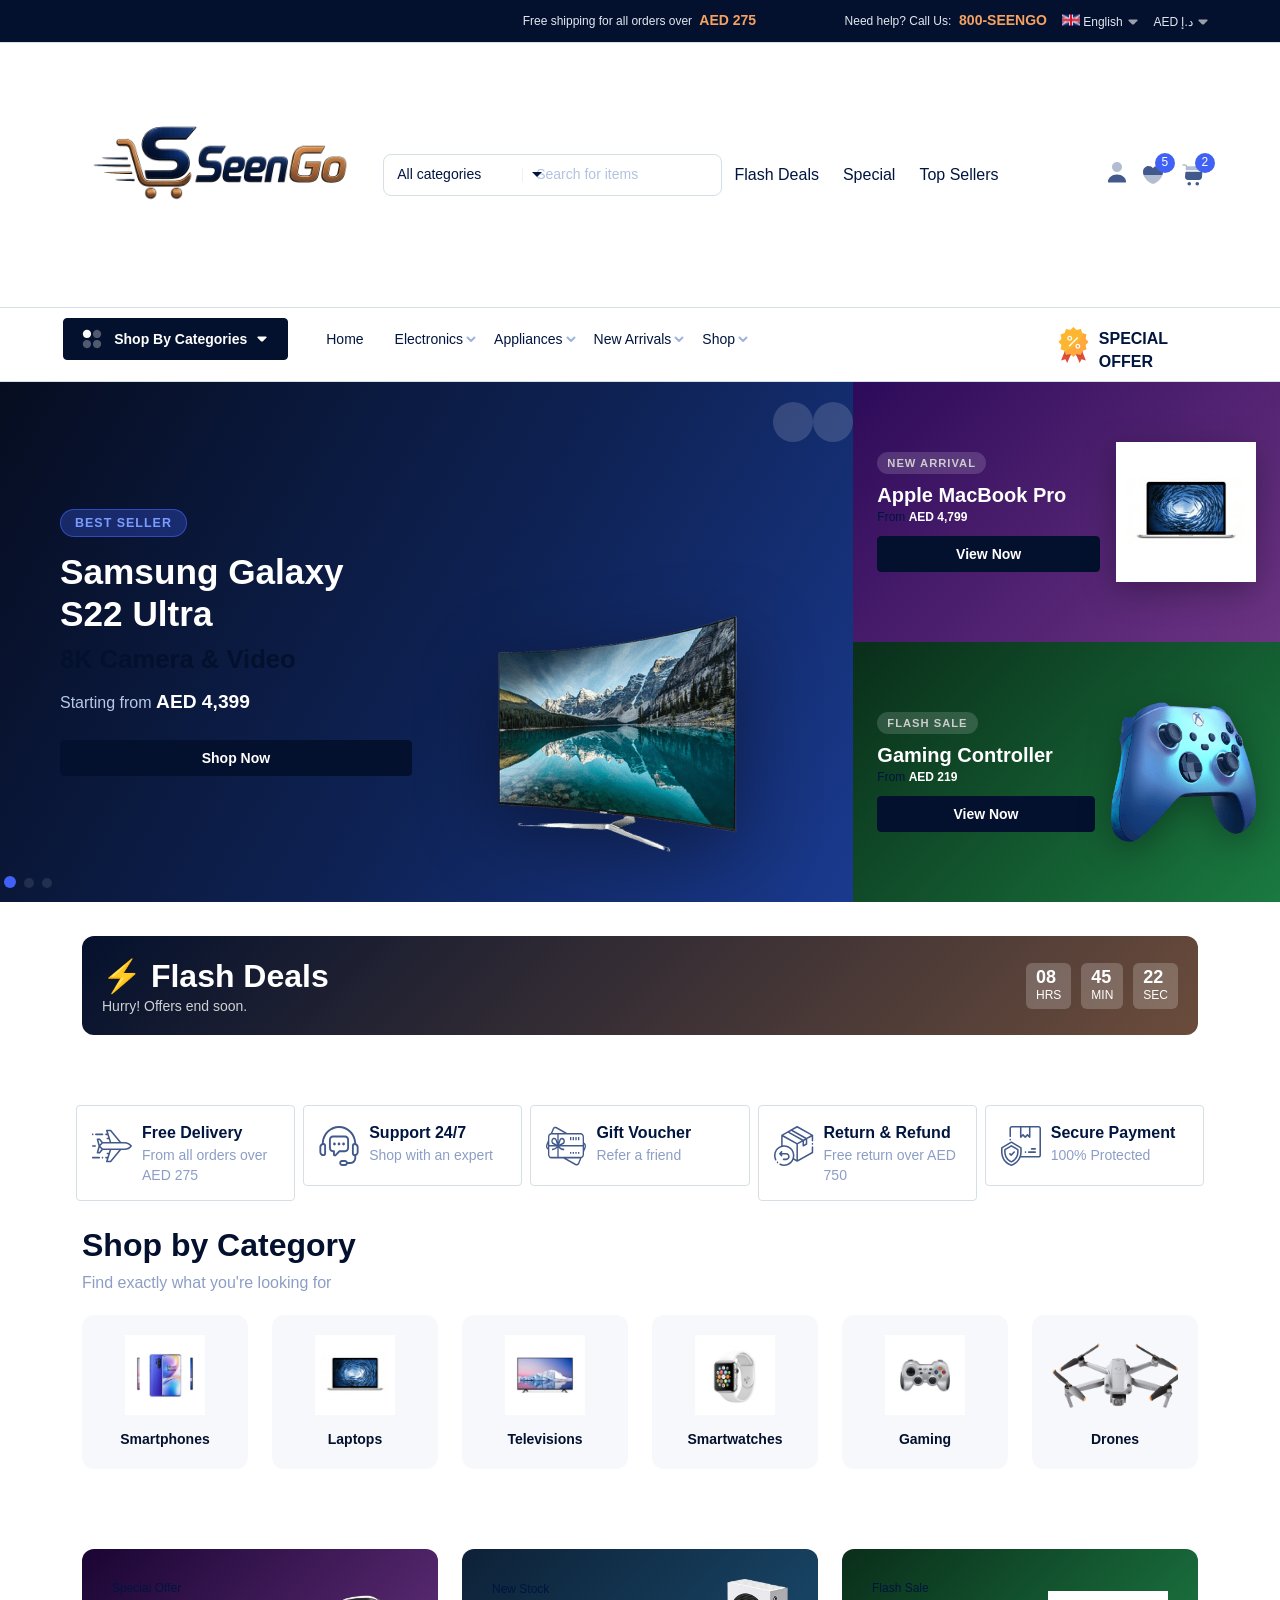
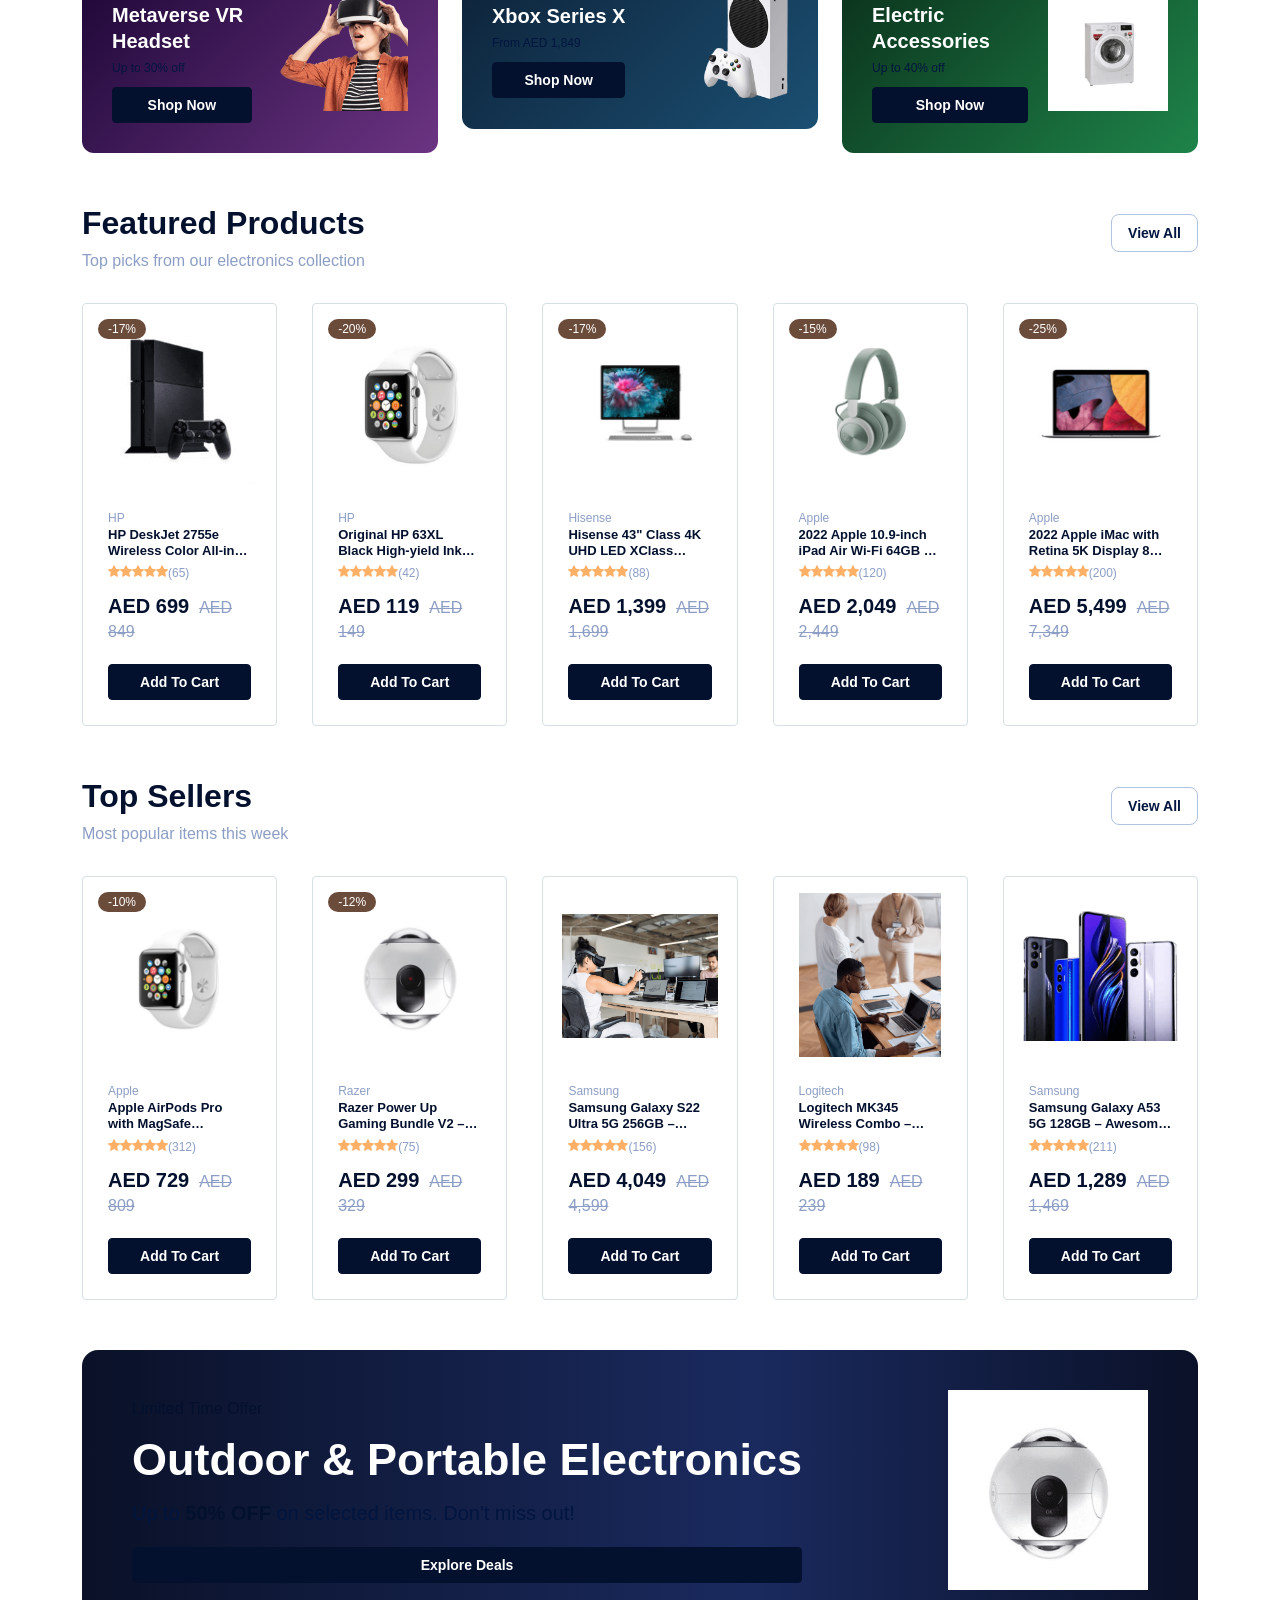
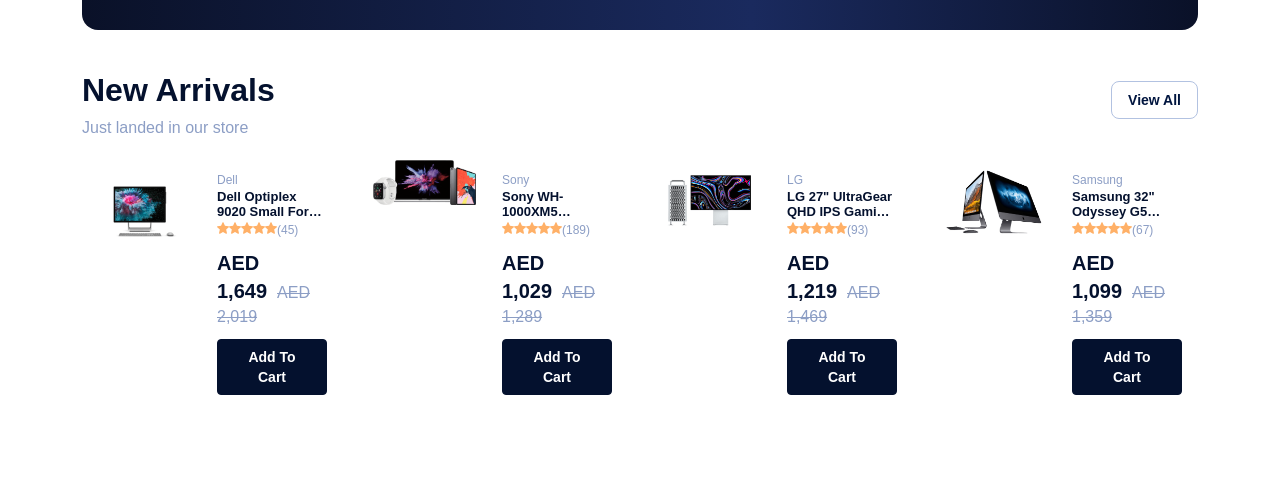
==== commit 930e9c20: "feat: complete SeenGo redesign with minimalist layouts and new branding" ====
--- a/index.html
+++ b/index.html
@@ -10,7 +10,8 @@
     <meta name="keywords" content="index, page">
     <meta name="author" content="">
     <link href="assets/css/style.css?v=3.0.0" rel="stylesheet">
-    <title>Seengo - Dubai Premium Electronics Company</title>
+    <link href="assets/css/custom-mega.css" rel="stylesheet">
+    <title>SeenGo - Where Discovery Meets Delivery</title>
   </head>
   <body>
     </div>
@@ -46,7 +47,7 @@
       <div class="container">
         <div class="main-header">
           <div class="header-left">
-            <div class="header-logo"><a href="index.html"><img alt="Seengo" src="assets/imgs/seengo.png" style="height:140px;width:auto;"></a></div>
+            <div class="header-logo"><a href="index.html"><img alt="Seengo" src="assets/imgs/ChatGPT Image Jun 26, 2026, 11_08_43 PM.png" style="height:250px;width:auto;"></a></div>
             <div class="header-search">
               <div class="box-header-search">
                 <form class="form-search" method="post" action="#">
@@ -82,6 +83,12 @@
             <div class="header-shop">
               <div class="d-inline-block box-dropdown-cart"><span class="font-lg icon-list icon-account"><span>Account</span></span>
                 <div class="dropdown-account">
+                  <ul style="padding: 15px; margin: 0; list-style: none; min-width: 150px;">
+                    <li style="margin-bottom: 10px;"><a href="page-account.html" class="color-brand-primary font-sm-bold">My Account</a></li>
+                    <li style="margin-bottom: 10px;"><a href="page-account.html" class="color-gray-500 font-sm">Order History</a></li>
+                    <li style="margin-bottom: 10px;"><a href="page-account.html" class="color-gray-500 font-sm">Login / Register</a></li>
+                    <li style="border-top: 1px solid #CAD6EC; padding-top: 10px;"><a href="#" class="color-flash-red font-sm">Logout</a></li>
+                  </ul>
                 </div>
               </div><a class="font-lg icon-list icon-wishlist" href="shop-wishlist.html"><span>Wishlist</span><span class="number-item font-xs">5</span></a>
               <div class="d-inline-block box-dropdown-cart"><span class="font-lg icon-list icon-cart"><span>Cart</span><span class="number-item font-xs">2</span></span>
@@ -153,7 +160,7 @@
     <div class="mobile-header-active mobile-header-wrapper-style perfect-scrollbar">
       <div class="mobile-header-wrapper-inner">
         <div class="mobile-header-content-area">
-          <div class="mobile-logo"><a class="d-flex" href="index.html"><img alt="Seengo" src="assets/imgs/seengo.png" style="height:140px;width:auto;"></a></div>
+          <div class="mobile-logo"><a class="d-flex" href="index.html"><img alt="Seengo" src="assets/imgs/ChatGPT Image Jun 26, 2026, 11_08_43 PM.png" style="height:250px;width:auto;"></a></div>
           <div class="perfect-scroll">
             <div class="mobile-menu-wrap mobile-header-border">
               <nav class="mt-15">
@@ -277,6 +284,23 @@
               </div>
             </div>
 
+          </div>
+        </div>
+      </section>
+
+      <!-- FLASH DEALS WIDGET -->
+      <section class="section-box mt-30 mb-20">
+        <div class="container">
+          <div class="flash-deals-banner">
+            <div>
+              <h3 style="margin: 0; color: white;">⚡ Flash Deals</h3>
+              <p style="margin: 0; color: #FFF; opacity: 0.8;">Hurry! Offers end soon.</p>
+            </div>
+            <div class="flash-deals-countdown">
+              <div class="time-box">08<span style="font-size: 12px; font-weight: normal; display: block;">HRS</span></div>
+              <div class="time-box">45<span style="font-size: 12px; font-weight: normal; display: block;">MIN</span></div>
+              <div class="time-box">22<span style="font-size: 12px; font-weight: normal; display: block;">SEC</span></div>
+            </div>
           </div>
         </div>
       </section>
@@ -845,5 +869,41 @@
 <script src="assets/js/vendors/slick.js"></script>
     <script src="assets/js/main.js?v=3.0.0"></script>
     <script src="assets/js/shop.js?v=1.2.1"></script>
+
+    <!-- Auth Modal for Checkout Intercept -->
+    <div class="auth-overlay" id="authOverlay">
+      <div class="auth-modal">
+        <button class="btn-close" id="closeAuthBtn" aria-label="Close"></button>
+        <h4>Login Required</h4>
+        <p>Please log in or create an account to proceed with your order.</p>
+        <a href="page-account.html" class="btn btn-buy w-100 mb-10">Sign In</a>
+        <a href="page-account.html" class="btn btn-border w-100">Create Account</a>
+      </div>
+    </div>
+
+    <script>
+      $(document).ready(function() {
+        // Intercept any link containing "checkout"
+        $('a[href*="checkout"]').on('click', function(e) {
+          e.preventDefault();
+          $('#authOverlay').addClass('active');
+        });
+
+        // Also intercept 'Buy now' buttons
+        $('.btn-buy').on('click', function(e) {
+          // If this buy button is not inside the auth modal itself
+          if (!$(this).closest('.auth-modal').length) {
+            e.preventDefault();
+            $('#authOverlay').addClass('active');
+          }
+        });
+
+        $('#closeAuthBtn, #authOverlay').on('click', function(e) {
+          if (e.target === this) {
+            $('#authOverlay').removeClass('active');
+          }
+        });
+      });
+    </script>
   </body>
 </html>
--- a/assets/css/custom-mega.css
+++ b/assets/css/custom-mega.css
@@ -0,0 +1,226 @@
+/* custom-mega.css */
+/* Overrides for SeenGo new brand identity and dense marketplace layout */
+
+:root {
+  --color-brand-primary: #04112E; /* New Navy Blue from Logo */
+  --color-brand-secondary: #6B4C3B; /* Brown/Bronze */
+  --color-white: #FFFFFF;
+  
+  /* Additional UI Colors for dense layout */
+  --color-flash-red: #E63946;
+  --color-sale-orange: #F4A261;
+}
+
+/* Topbar Overrides */
+.topbar, .topbar.top-brand-2 {
+  background-color: var(--color-brand-primary) !important;
+}
+.topbar .color-brand-3, .topbar .dropdown-right {
+  color: #E2E8F0 !important; /* Lighter text for dark background */
+}
+.topbar .color-success {
+  color: var(--color-sale-orange) !important; /* Standout color for success text */
+}
+
+/* Color Overrides */
+.color-brand-1, .color-brand-2, .color-brand-3 {
+  color: var(--color-brand-primary) !important;
+}
+
+.bg-brand-1, .bg-brand-2 {
+  background-color: var(--color-brand-primary) !important;
+}
+
+.btn-cart, .btn-buy, .btn.dropdown-toggle {
+  background-color: var(--color-brand-primary) !important;
+  color: var(--color-white) !important;
+  border-color: var(--color-brand-primary) !important;
+}
+
+.btn-cart:hover, .btn-buy:hover, .btn.dropdown-toggle:hover {
+  background-color: var(--color-brand-secondary) !important;
+  border-color: var(--color-brand-secondary) !important;
+}
+
+/* Secondary Button Overrides */
+.bg-brand-2 {
+  background-color: var(--color-brand-secondary) !important;
+}
+
+/* Dense Layout Overrides */
+.list-products-5 {
+  display: grid;
+  grid-template-columns: repeat(auto-fill, minmax(180px, 1fr));
+  gap: 15px;
+}
+
+.list-products-5 .card-grid-style-3,
+.list-products-5 .card-grid-style-2 {
+  width: 100% !important;
+  margin-bottom: 0;
+}
+
+.card-grid-style-3 .image-box img,
+.card-grid-style-2 .image-box img {
+  max-height: 150px;
+  object-fit: contain;
+}
+
+.card-grid-style-3 .info-right,
+.card-grid-style-2 .info-right {
+  padding: 10px;
+}
+
+.card-grid-style-3 .info-right .font-sm-bold,
+.card-grid-style-2 .info-right .font-xs-bold {
+  font-size: 13px !important;
+  line-height: 1.2 !important;
+  overflow: hidden;
+  text-overflow: ellipsis;
+  display: -webkit-box;
+  -webkit-line-clamp: 2;
+  -webkit-box-orient: vertical;
+}
+
+/* Badges */
+.badge-flash {
+  position: absolute;
+  top: 10px;
+  left: 10px;
+  background-color: var(--color-flash-red);
+  color: white;
+  padding: 3px 8px;
+  border-radius: 4px;
+  font-size: 11px;
+  font-weight: bold;
+  z-index: 2;
+}
+
+/* Flash Deals Section */
+.flash-deals-banner {
+  background: linear-gradient(135deg, var(--color-brand-primary) 0%, var(--color-brand-secondary) 100%);
+  border-radius: 12px;
+  padding: 20px;
+  color: white;
+  display: flex;
+  align-items: center;
+  justify-content: space-between;
+  margin-bottom: 20px;
+}
+
+.flash-deals-countdown {
+  display: flex;
+  gap: 10px;
+}
+
+.flash-deals-countdown .time-box {
+  background: rgba(255,255,255,0.2);
+  padding: 5px 10px;
+  border-radius: 6px;
+  font-weight: bold;
+  font-size: 18px;
+}
+
+/* Auth Modal Styles */
+.auth-overlay {
+  position: fixed;
+  top: 0; left: 0; width: 100%; height: 100%;
+  background: rgba(0,0,0,0.7);
+  z-index: 9999;
+  display: flex;
+  align-items: center;
+  justify-content: center;
+  opacity: 0;
+  pointer-events: none;
+  transition: opacity 0.3s;
+}
+
+.auth-overlay.active {
+  opacity: 1;
+  pointer-events: auto;
+}
+
+.auth-modal {
+  background: white;
+  padding: 30px;
+  border-radius: 12px;
+  width: 90%;
+  max-width: 400px;
+  text-align: center;
+}
+
+.auth-modal h4 {
+  color: var(--color-brand-primary);
+  margin-bottom: 15px;
+}
+
+.auth-modal p {
+  color: #666;
+  margin-bottom: 20px;
+}
+
+.auth-modal .btn-close {
+  position: absolute;
+  top: 15px;
+  right: 15px;
+}
+
+/* Mobile Responsiveness Tweaks */
+@media (max-width: 768px) {
+  /* Ensure grids always show at least 2 items on narrow mobile screens (like Temu/Shein) */
+  .list-products-5 {
+    grid-template-columns: 1fr 1fr;
+    gap: 10px;
+  }
+  
+  /* Stack the Flash Deals banner nicely on mobile */
+  .flash-deals-banner {
+    flex-direction: column;
+    text-align: center;
+    gap: 15px;
+  }
+}
+
+/* Minimalist Product Suggestions (.card-minimal) */
+.card-minimal {
+  text-align: center;
+  padding: 10px;
+  transition: transform 0.2s ease, box-shadow 0.2s ease;
+  border-radius: 8px;
+  background: #fff;
+}
+.card-minimal:hover {
+  transform: translateY(-3px);
+  box-shadow: 0 4px 12px rgba(0,0,0,0.05);
+}
+.card-minimal .image-box {
+  margin-bottom: 15px;
+}
+.card-minimal .image-box img {
+  max-width: 100%;
+  height: 140px;
+  object-fit: contain;
+}
+.card-minimal .info-right {
+  padding: 0;
+}
+.card-minimal .title {
+  font-size: 14px;
+  font-weight: 600;
+  color: var(--color-brand-primary);
+  margin-bottom: 5px;
+  display: -webkit-box;
+  -webkit-line-clamp: 2;
+  -webkit-box-orient: vertical;
+  overflow: hidden;
+  text-overflow: ellipsis;
+  line-height: 1.3;
+}
+.card-minimal .price {
+  font-size: 16px;
+  font-weight: 700;
+  color: var(--color-brand-secondary);
+}
+.card-minimal a {
+  text-decoration: none;
+}
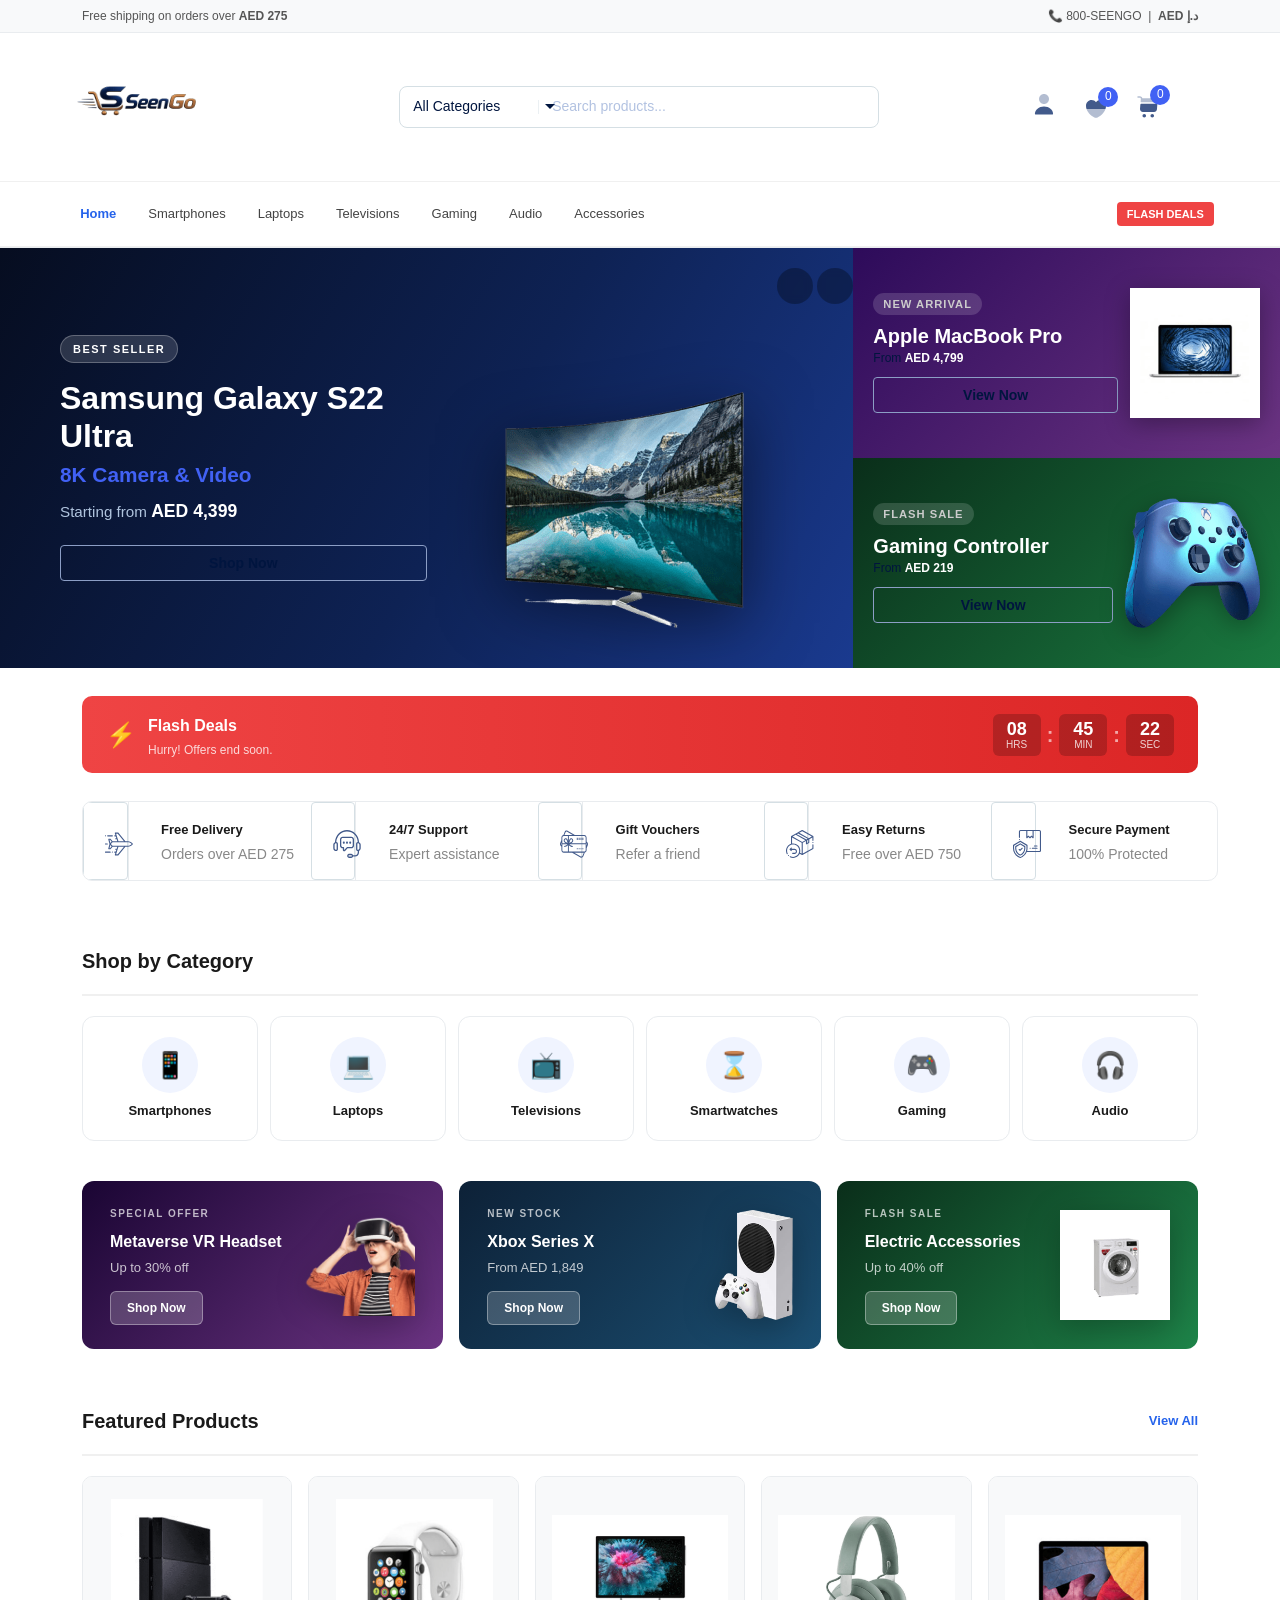
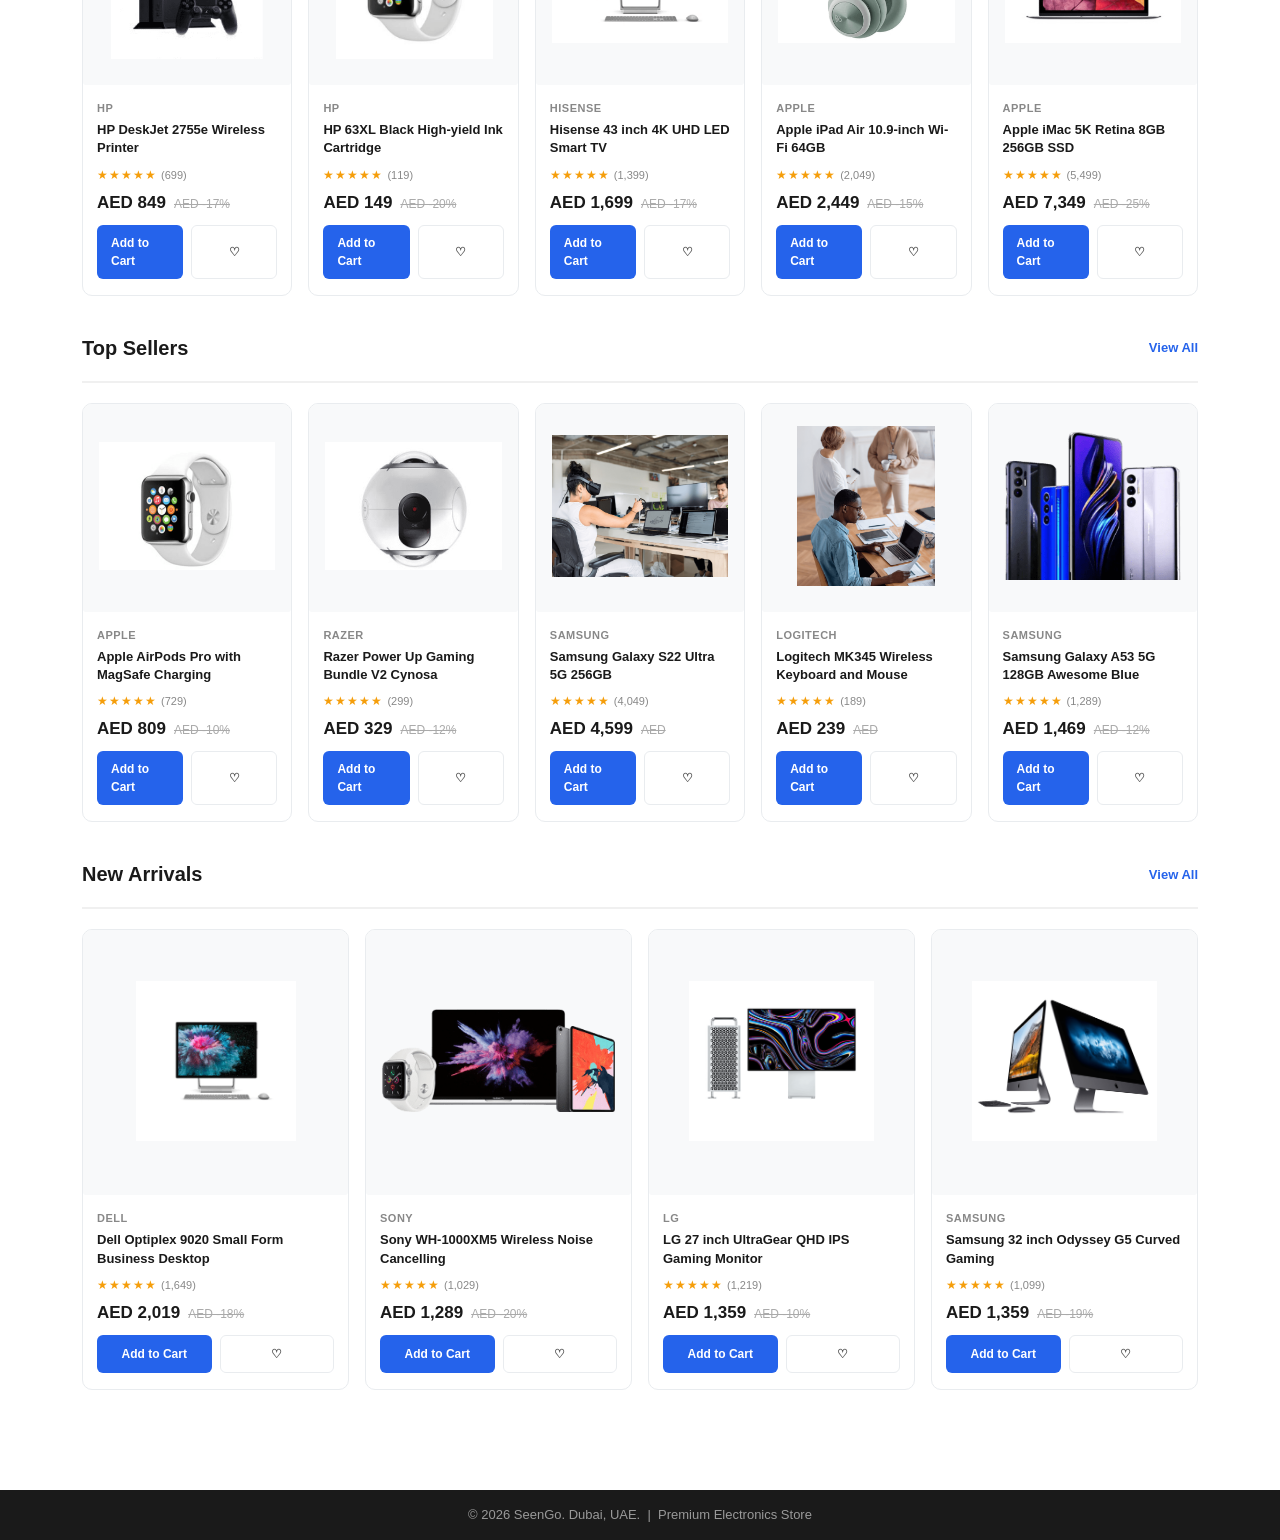
==== commit ea08fc9b: "Minimalist redesign: clean UI, product grid, login modal, AED currency" ====
--- a/index.html
+++ b/index.html
@@ -1,909 +1 @@
-<!DOCTYPE html>
-<html lang="en">
-  <head>
-    <meta charset="UTF-8">
-    <meta name="viewport" content="width=device-width, initial-scale=1, maximum-scale=1">
-    <meta http-equiv="X-UA-Compatible" content="ie=edge">
-    <meta name="msapplication-TileColor" content="#0E0E0E">
-    <meta name="template-color" content="#0E0E0E">
-    <meta name="description" content="Index page">
-    <meta name="keywords" content="index, page">
-    <meta name="author" content="">
-    <link href="assets/css/style.css?v=3.0.0" rel="stylesheet">
-    <link href="assets/css/custom-mega.css" rel="stylesheet">
-    <title>SeenGo - Where Discovery Meets Delivery</title>
-  </head>
-  <body>
-    </div>
-    <div class="topbar top-brand-2">
-      <div class="container-topbar">
-        <div class="menu-topbar-left d-none d-xl-block">
-        </div>
-        <div class="info-topbar text-center d-none d-xl-block"><span class="font-xs color-brand-3">Free shipping for all orders over</span><span class="font-sm-bold color-success"> &nbsp;AED 275</span></div>
-        <div class="menu-topbar-right"><span class="font-xs color-brand-3">Need help? Call Us:</span><span class="font-sm-bold color-success"> &nbsp;800-SEENGO</span>
-          <div class="dropdown dropdown-language">
-            <button class="btn dropdown-toggle" id="dropdownPage" type="button" data-bs-toggle="dropdown" aria-expanded="true" data-bs-display="static"><span class="dropdown-right font-xs color-brand-3"><img src="assets/imgs/template/en.svg" alt="Seengo"> English</span></button>
-            <ul class="dropdown-menu dropdown-menu-light" aria-labelledby="dropdownPage" data-bs-popper="static">
-              <li><a class="dropdown-item" href="#"><img src="assets/imgs/template/flag-en.svg" alt="Seengo"> English</a></li>
-              <li><a class="dropdown-item" href="#"><img src="assets/imgs/template/flag-fr.svg" alt="Seengo"> Français</a></li>
-              <li><a class="dropdown-item" href="#"><img src="assets/imgs/template/flag-es.svg" alt="Seengo"> Español</a></li>
-              <li><a class="dropdown-item" href="#"><img src="assets/imgs/template/flag-pt.svg" alt="Seengo"> Português</a></li>
-              <li><a class="dropdown-item" href="#"><img src="assets/imgs/template/flag-cn.svg" alt="Seengo"> 中国人</a></li>
-            </ul>
-          </div>
-          <div class="dropdown dropdown-language">
-            <button class="btn dropdown-toggle" id="dropdownPage2" type="button" data-bs-toggle="dropdown" aria-expanded="true" data-bs-display="static"><span class="dropdown-right font-xs color-brand-3">AED د.إ</span></button>
-            <ul class="dropdown-menu dropdown-menu-light dropdown-menu-end" aria-labelledby="dropdownPage2" data-bs-popper="static">
-              <li><a class="dropdown-item active" href="#">AED د.إ</a></li>
-              <li><a class="dropdown-item" href="#">USD $</a></li>
-              <li><a class="dropdown-item" href="#">EUR €</a></li>
-              <li><a class="dropdown-item" href="#">GBP £</a></li>
-            </ul>
-          </div>
-        </div>
-      </div>
-    </div>
-    <header class="header header-container sticky-bar">
-      <div class="container">
-        <div class="main-header">
-          <div class="header-left">
-            <div class="header-logo"><a href="index.html"><img alt="Seengo" src="assets/imgs/ChatGPT Image Jun 26, 2026, 11_08_43 PM.png" style="height:250px;width:auto;"></a></div>
-            <div class="header-search">
-              <div class="box-header-search">
-                <form class="form-search" method="post" action="#">
-                  <div class="box-category">
-                    <select class="select-active">
-                      <option>All categories</option>
-                      <option value="Mobile Phones">Mobile Phones</option>
-                      <option value="Tablets">Tablets</option>
-                      <option value="Headphones">Headphones</option>
-                      <option value="Portable Bluetooth Speakers">Portable Bluetooth Speakers</option>
-                      <option value="Power Banks">Power Banks</option>
-                      <option value="Smartwatches">Smartwatches</option>
-                      <option value="Chargers & Cables">Chargers & Cables</option>
-                      <option value="Coffee Machines">Coffee Machines</option>
-                    </select>
-                  </div>
-                  <div class="box-keysearch">
-                    <input class="form-control font-xs" type="text" value="" placeholder="Search for items">
-                  </div>
-                </form>
-              </div>
-            </div>
-            <div class="header-nav text-start">
-              <nav class="nav-main-menu d-none d-xl-block">
-                <ul class="main-menu">
-                  <li><a class="active" href="#">Flash Deals</a></li>
-                  <li><a href="#">Special</a></li>
-                  <li><a href="#">Top Sellers</a></li>
-                </ul>
-              </nav>
-              <div class="burger-icon burger-icon-white"><span class="burger-icon-top"></span><span class="burger-icon-mid"></span><span class="burger-icon-bottom"></span></div>
-            </div>
-            <div class="header-shop">
-              <div class="d-inline-block box-dropdown-cart"><span class="font-lg icon-list icon-account"><span>Account</span></span>
-                <div class="dropdown-account">
-                  <ul style="padding: 15px; margin: 0; list-style: none; min-width: 150px;">
-                    <li style="margin-bottom: 10px;"><a href="page-account.html" class="color-brand-primary font-sm-bold">My Account</a></li>
-                    <li style="margin-bottom: 10px;"><a href="page-account.html" class="color-gray-500 font-sm">Order History</a></li>
-                    <li style="margin-bottom: 10px;"><a href="page-account.html" class="color-gray-500 font-sm">Login / Register</a></li>
-                    <li style="border-top: 1px solid #CAD6EC; padding-top: 10px;"><a href="#" class="color-flash-red font-sm">Logout</a></li>
-                  </ul>
-                </div>
-              </div><a class="font-lg icon-list icon-wishlist" href="shop-wishlist.html"><span>Wishlist</span><span class="number-item font-xs">5</span></a>
-              <div class="d-inline-block box-dropdown-cart"><span class="font-lg icon-list icon-cart"><span>Cart</span><span class="number-item font-xs">2</span></span>
-                <div class="dropdown-cart">
-                  <div class="item-cart mb-20">
-                    <div class="cart-image"><img src="assets/imgs/page/homepage1/imgsp5.png" alt="Seengo"></div>
-                    <div class="cart-info"><a class="font-sm-bold color-brand-3" href="shop-single-product.html">2022 Apple iMac with Retina 5K Display 8GB RAM, 256GB SSD</a>
-                      <p><span class="color-brand-2 font-sm-bold">1 x AED 10,499</span></p>
-                    </div>
-                  </div>
-                  <div class="item-cart mb-20">
-                    <div class="cart-image"><img src="assets/imgs/page/homepage1/imgsp4.png" alt="Seengo"></div>
-                    <div class="cart-info"><a class="font-sm-bold color-brand-3" href="shop-single-product-2.html">2022 Apple iMac with Retina 5K Display 8GB RAM, 256GB SSD</a>
-                      <p><span class="color-brand-2 font-sm-bold">1 x AED 10,499</span></p>
-                    </div>
-                  </div>
-                  <div class="border-bottom pt-0 mb-15"></div>
-                  <div class="cart-total">
-                    <div class="row">
-                      <div class="col-6 text-start"><span class="font-md-bold color-brand-3">Total</span></div>
-                      <div class="col-6"><span class="font-md-bold color-brand-1">AED 9,499</span></div>
-                    </div>
-                    <div class="row mt-15">
-                      <div class="col-6 text-start"><a class="btn btn-cart w-auto" href="shop-cart.html">View cart</a></div>
-                      <div class="col-6"><a class="btn btn-buy w-auto" href="shop-checkout.html">Checkout</a></div>
-                    </div>
-                  </div>
-                </div>
-              </div>
-            </div>
-          </div>
-        </div>
-      </div>
-      <div class="header-bottom">
-        <div class="container">
-          <div class="dropdown d-inline-block">
-            <button class="btn dropdown-toggle btn-category" id="dropdownCategory" type="button" data-bs-toggle="dropdown" aria-expanded="true" data-bs-display="static"><span class="dropdown-right font-sm-bold color-white">Shop By Categories</span></button>
-            <div class="sidebar-left dropdown-menu dropdown-menu-light" aria-labelledby="dropdownCategory" data-bs-popper="static">
-              <ul class="menu-texts menu-close">
-                <li class="has-children"><a href="javascript:;"><span class="img-link"><img src="assets/imgs/template/monitor.svg" alt="Seengo"></span><span class="text-link">Electronics</span></a>
-                </li>
-                <li class="has-children"><a href="javascript:;"><span class="img-link"><img src="assets/imgs/template/electricity.svg" alt="Seengo"></span><span class="text-link">Home &amp; Appliances</span></a>
-                </li>
-              </ul>
-            </div>
-          </div>
-          <div class="header-nav d-inline-block">
-            <nav class="nav-main-menu d-none d-xl-block">
-              <ul class="main-menu">
-                <li><a class="active" href="index.html">Home</a></li>
-                <li class="has-children"> <a href="shop-grid.html">Electronics</a>
-                </li>
-                <li class="has-children"> <a href="shop-grid.html">Appliances</a></li>
-                <li class="has-children"> <a href="shop-grid.html">New Arrivals</a></li>
-                <li class="has-children"><a href="shop-grid.html">Shop</a>
-                  <ul class="sub-menu two-col">
-                    <li><a href="shop-single-product.html">Single Product</a></li>
-                    <li><a href="shop-cart.html">Shop Cart</a></li>
-                    <li><a href="shop-wishlist.html">Shop Wishlist</a></li>
-                  </ul>
-                </li>
-              </ul>
-            </nav>
-          </div>
-          <div class="discount font-16 font-bold">SPECIAL OFFER</div>
-        </div>
-      </div>
-    </header>
-    <div class="mobile-header-active mobile-header-wrapper-style perfect-scrollbar">
-      <div class="mobile-header-wrapper-inner">
-        <div class="mobile-header-content-area">
-          <div class="mobile-logo"><a class="d-flex" href="index.html"><img alt="Seengo" src="assets/imgs/ChatGPT Image Jun 26, 2026, 11_08_43 PM.png" style="height:250px;width:auto;"></a></div>
-          <div class="perfect-scroll">
-            <div class="mobile-menu-wrap mobile-header-border">
-              <nav class="mt-15">
-                <ul class="mobile-menu font-heading">
-                  <li><a class="active" href="index.html">Home</a></li>
-                  <li class="has-children"><a href="shop-grid.html">Shop</a>
-                    <ul class="sub-menu">
-                      <li><a href="shop-single-product.html">Single Product</a></li>
-                      <li><a href="shop-cart.html">Shop Cart</a></li>
-                      <li><a href="shop-wishlist.html">Shop Wishlist</a></li>
-                    </ul>
-                  </li>
-                </ul>
-              </nav>
-            </div>
-            <div class="mobile-account">
-              <div class="mobile-header-top">
-                <div class="user-account"><a href="page-account.html"><img src="assets/imgs/template/ava_1.png" alt="Seengo"></a>
-                  <div class="content">
-                    <h6 class="user-name">Hello<span class="text-brand"> Steven !</span></h6>
-                    <p class="font-xs text-muted">You have 3 new messages</p>
-                  </div>
-                </div>
-              </div>
-            </div>
-            <div class="mobile-banner">
-              <div class="bg-5 block-iphone"><span class="color-brand-3 font-sm-lh32">Starting from $899</span>
-                <h3 class="font-xl mb-10">iPhone 12 Pro 128Gb</h3>
-                <p class="font-base color-brand-3 mb-10">Special Sale</p><a class="btn btn-arrow" href="shop-grid.html">learn more</a>
-              </div>
-            </div>
-          </div>
-        </div>
-      </div>
-    </div>
-    <main class="main">
-
-      <!-- HERO BANNER SLIDER -->
-      <section class="section-box seengo-hero">
-        <div class="container-fluid px-0">
-          <div class="row g-0">
-            <!-- MAIN SLIDER -->
-            <div class="col-lg-8 col-12">
-              <div class="swiper-container swiper-banner-1" style="height:100%;">
-                <div class="swiper-wrapper">
-
-                  <!-- Slide 1 — Samsung -->
-                  <div class="swiper-slide">
-                    <div class="seengo-slide" style="background:linear-gradient(120deg,#060d20 0%,#0e2254 55%,#1a3a8f 100%);">
-                      <div class="seengo-slide-text">
-                        <span class="slide-tag">Best Seller</span>
-                        <h2>Samsung Galaxy S22 Ultra</h2>
-                        <h3 class="color-brand-2">8K Camera &amp; Video</h3>
-                        <p>Starting from <strong>AED 4,399</strong></p>
-                        <a class="btn btn-cart" href="shop-single-product.html">Shop Now</a>
-                      </div>
-                      <div class="seengo-slide-img">
-                        <img src="assets/imgs/page/homepage1/samsung.png" alt="Samsung Galaxy S22 Ultra">
-                      </div>
-                    </div>
-                  </div>
-
-                  <!-- Slide 2 — iPhone -->
-                  <div class="swiper-slide">
-                    <div class="seengo-slide" style="background:linear-gradient(120deg,#0d0d1a 0%,#16213e 55%,#1a2a5e 100%);">
-                      <div class="seengo-slide-text">
-                        <span class="slide-tag">New Arrival</span>
-                        <h2>iPhone 12 Pro</h2>
-                        <h3 class="color-brand-2">128GB – Pacific Blue</h3>
-                        <p>Starting from <strong>AED 3,299</strong></p>
-                        <a class="btn btn-cart" href="shop-single-product.html">Shop Now</a>
-                      </div>
-                      <div class="seengo-slide-img">
-                        <img src="assets/imgs/page/homepage1/iphone-12.png" alt="iPhone 12 Pro">
-                      </div>
-                    </div>
-                  </div>
-
-                  <!-- Slide 3 — TV -->
-                  <div class="swiper-slide">
-                    <div class="seengo-slide" style="background:linear-gradient(120deg,#05161a 0%,#0d3040 55%,#1b5e7a 100%);">
-                      <div class="seengo-slide-text">
-                        <span class="slide-tag">Hot Deal</span>
-                        <h2>4K OLED Smart TV</h2>
-                        <h3 class="color-brand-2">65" – Dolby Vision</h3>
-                        <p>Starting from <strong>AED 2,899</strong></p>
-                        <a class="btn btn-cart" href="shop-single-product.html">Shop Now</a>
-                      </div>
-                      <div class="seengo-slide-img">
-                        <img src="assets/imgs/page/homepage1/screen.png" alt="4K Smart TV">
-                      </div>
-                    </div>
-                  </div>
-
-                </div>
-                <div class="swiper-button-next swiper-button-next-1"></div>
-                <div class="swiper-button-prev swiper-button-prev-1"></div>
-                <div class="swiper-pagination swiper-pagination-1"></div>
-              </div>
-            </div>
-
-            <!-- SIDE BANNERS (desktop only) -->
-            <div class="col-lg-4 d-none d-lg-flex flex-column">
-              <div class="seengo-side-banner" style="background:linear-gradient(135deg,#2d0b5a 0%,#6c3483 100%);flex:1;">
-                <div class="seengo-side-text">
-                  <span class="slide-tag-sm">New Arrival</span>
-                  <h5 class="color-white">Apple MacBook Pro</h5>
-                  <p class="font-xs color-gray-300">From <strong class="color-white">AED 4,799</strong></p>
-                  <a class="btn btn-xs btn-cart mt-10" href="shop-single-product.html">View Now</a>
-                </div>
-                <img src="assets/imgs/page/homepage1/laptop.png" alt="MacBook Pro">
-              </div>
-              <div class="seengo-side-banner" style="background:linear-gradient(135deg,#0a2e1a 0%,#1a7a40 100%);flex:1;">
-                <div class="seengo-side-text">
-                  <span class="slide-tag-sm">Flash Sale</span>
-                  <h5 class="color-white">Gaming Controller</h5>
-                  <p class="font-xs color-gray-300">From <strong class="color-white">AED 219</strong></p>
-                  <a class="btn btn-xs btn-cart mt-10" href="shop-single-product.html">View Now</a>
-                </div>
-                <img src="assets/imgs/page/homepage1/controller.png" alt="Gaming Controller">
-              </div>
-            </div>
-
-          </div>
-        </div>
-      </section>
-
-      <!-- FLASH DEALS WIDGET -->
-      <section class="section-box mt-30 mb-20">
-        <div class="container">
-          <div class="flash-deals-banner">
-            <div>
-              <h3 style="margin: 0; color: white;">⚡ Flash Deals</h3>
-              <p style="margin: 0; color: #FFF; opacity: 0.8;">Hurry! Offers end soon.</p>
-            </div>
-            <div class="flash-deals-countdown">
-              <div class="time-box">08<span style="font-size: 12px; font-weight: normal; display: block;">HRS</span></div>
-              <div class="time-box">45<span style="font-size: 12px; font-weight: normal; display: block;">MIN</span></div>
-              <div class="time-box">22<span style="font-size: 12px; font-weight: normal; display: block;">SEC</span></div>
-            </div>
-          </div>
-        </div>
-      </section>
-
-      <!-- SERVICE ICONS -->
-      <section class="section-box mt-30 mb-20">
-        <div class="container">
-          <ul class="list-col-5">
-            <li>
-              <div class="item-list">
-                <div class="icon-left"><img src="assets/imgs/template/delivery.svg" alt="Seengo"></div>
-                <div class="info-right">
-                  <h5 class="font-lg-bold color-gray-100">Free Delivery</h5>
-                  <p class="font-sm color-gray-500">From all orders over AED 275</p>
-                </div>
-              </div>
-            </li>
-            <li>
-              <div class="item-list">
-                <div class="icon-left"><img src="assets/imgs/template/support.svg" alt="Seengo"></div>
-                <div class="info-right">
-                  <h5 class="font-lg-bold color-gray-100">Support 24/7</h5>
-                  <p class="font-sm color-gray-500">Shop with an expert</p>
-                </div>
-              </div>
-            </li>
-            <li>
-              <div class="item-list">
-                <div class="icon-left"><img src="assets/imgs/template/voucher.svg" alt="Seengo"></div>
-                <div class="info-right">
-                  <h5 class="font-lg-bold color-gray-100">Gift Voucher</h5>
-                  <p class="font-sm color-gray-500">Refer a friend</p>
-                </div>
-              </div>
-            </li>
-            <li>
-              <div class="item-list">
-                <div class="icon-left"><img src="assets/imgs/template/return.svg" alt="Seengo"></div>
-                <div class="info-right">
-                  <h5 class="font-lg-bold color-gray-100">Return &amp; Refund</h5>
-                  <p class="font-sm color-gray-500">Free return over AED 750</p>
-                </div>
-              </div>
-            </li>
-            <li>
-              <div class="item-list">
-                <div class="icon-left"><img src="assets/imgs/template/secure.svg" alt="Seengo"></div>
-                <div class="info-right">
-                  <h5 class="font-lg-bold color-gray-100">Secure Payment</h5>
-                  <p class="font-sm color-gray-500">100% Protected</p>
-                </div>
-              </div>
-            </li>
-          </ul>
-        </div>
-      </section>
-
-      <!-- SHOP BY CATEGORY -->
-      <section class="section-box mb-30">
-        <div class="container">
-          <div class="section-title mb-20">
-            <h3 class="color-brand-3">Shop by Category</h3>
-            <p class="font-md color-gray-500">Find exactly what you're looking for</p>
-          </div>
-          <div class="row">
-            <div class="col-lg-2 col-md-3 col-sm-4 col-6 mb-20">
-              <a href="shop-single-product.html" class="card-category text-center d-block p-20 hover-up" style="background:#f7f8fc;border-radius:12px;">
-                <img src="assets/imgs/page/homepage1/smartphone.png" alt="Smartphones" style="height:80px;object-fit:contain;margin-bottom:10px;">
-                <h6 class="color-brand-3 font-sm-bold">Smartphones</h6>
-              </a>
-            </div>
-            <div class="col-lg-2 col-md-3 col-sm-4 col-6 mb-20">
-              <a href="shop-single-product.html" class="card-category text-center d-block p-20 hover-up" style="background:#f7f8fc;border-radius:12px;">
-                <img src="assets/imgs/page/homepage1/laptop.png" alt="Laptops" style="height:80px;object-fit:contain;margin-bottom:10px;">
-                <h6 class="color-brand-3 font-sm-bold">Laptops</h6>
-              </a>
-            </div>
-            <div class="col-lg-2 col-md-3 col-sm-4 col-6 mb-20">
-              <a href="shop-single-product.html" class="card-category text-center d-block p-20 hover-up" style="background:#f7f8fc;border-radius:12px;">
-                <img src="assets/imgs/page/homepage1/television.png" alt="TVs" style="height:80px;object-fit:contain;margin-bottom:10px;">
-                <h6 class="color-brand-3 font-sm-bold">Televisions</h6>
-              </a>
-            </div>
-            <div class="col-lg-2 col-md-3 col-sm-4 col-6 mb-20">
-              <a href="shop-single-product.html" class="card-category text-center d-block p-20 hover-up" style="background:#f7f8fc;border-radius:12px;">
-                <img src="assets/imgs/page/homepage1/smartwatches.png" alt="Smartwatches" style="height:80px;object-fit:contain;margin-bottom:10px;">
-                <h6 class="color-brand-3 font-sm-bold">Smartwatches</h6>
-              </a>
-            </div>
-            <div class="col-lg-2 col-md-3 col-sm-4 col-6 mb-20">
-              <a href="shop-single-product.html" class="card-category text-center d-block p-20 hover-up" style="background:#f7f8fc;border-radius:12px;">
-                <img src="assets/imgs/page/homepage1/gaming.png" alt="Gaming" style="height:80px;object-fit:contain;margin-bottom:10px;">
-                <h6 class="color-brand-3 font-sm-bold">Gaming</h6>
-              </a>
-            </div>
-            <div class="col-lg-2 col-md-3 col-sm-4 col-6 mb-20">
-              <a href="shop-single-product.html" class="card-category text-center d-block p-20 hover-up" style="background:#f7f8fc;border-radius:12px;">
-                <img src="assets/imgs/page/homepage1/drone.png" alt="Drones" style="height:80px;object-fit:contain;margin-bottom:10px;">
-                <h6 class="color-brand-3 font-sm-bold">Drones</h6>
-              </a>
-            </div>
-          </div>
-        </div>
-      </section>
-
-      <!-- PROMO BANNERS ROW -->
-      <section class="section-box mb-30">
-        <div class="container">
-          <div class="row">
-            <div class="col-lg-4 col-md-6 mb-20">
-              <div class="banner-promo hover-up" style="background:linear-gradient(135deg,#1a0533 0%,#6c3483 100%);border-radius:12px;padding:30px;display:flex;align-items:center;min-height:160px;gap:20px;">
-                <div>
-                  <span class="font-xs color-gray-300 d-block mb-5">Special Offer</span>
-                  <h5 class="color-white mb-5">Metaverse VR Headset</h5>
-                  <p class="font-xs color-gray-400 mb-10">Up to 30% off</p>
-                  <a class="btn btn-xs btn-cart" href="shop-single-product.html">Shop Now</a>
-                </div>
-                <img src="assets/imgs/page/homepage1/metaverse.png" alt="VR" style="max-height:120px;object-fit:contain;margin-left:auto;">
-              </div>
-            </div>
-            <div class="col-lg-4 col-md-6 mb-20">
-              <div class="banner-promo hover-up" style="background:linear-gradient(135deg,#0d2137 0%,#1b4f72 100%);border-radius:12px;padding:30px;display:flex;align-items:center;min-height:160px;gap:20px;">
-                <div>
-                  <span class="font-xs color-gray-300 d-block mb-5">New Stock</span>
-                  <h5 class="color-white mb-5">Xbox Series X</h5>
-                  <p class="font-xs color-gray-400 mb-10">From AED 1,849</p>
-                  <a class="btn btn-xs btn-cart" href="shop-single-product.html">Shop Now</a>
-                </div>
-                <img src="assets/imgs/page/homepage1/xbox.png" alt="Xbox" style="max-height:120px;object-fit:contain;margin-left:auto;">
-              </div>
-            </div>
-            <div class="col-lg-4 col-md-6 mb-20">
-              <div class="banner-promo hover-up" style="background:linear-gradient(135deg,#0a2e1a 0%,#1e8449 100%);border-radius:12px;padding:30px;display:flex;align-items:center;min-height:160px;gap:20px;">
-                <div>
-                  <span class="font-xs color-gray-300 d-block mb-5">Flash Sale</span>
-                  <h5 class="color-white mb-5">Electric Accessories</h5>
-                  <p class="font-xs color-gray-400 mb-10">Up to 40% off</p>
-                  <a class="btn btn-xs btn-cart" href="shop-single-product.html">Shop Now</a>
-                </div>
-                <img src="assets/imgs/page/homepage1/electric.png" alt="Electric" style="max-height:120px;object-fit:contain;margin-left:auto;">
-              </div>
-            </div>
-          </div>
-        </div>
-      </section>
-
-      <!-- FEATURED PRODUCTS -->
-      <section class="section-box mb-40">
-        <div class="container">
-          <div class="section-title mb-20 d-flex align-items-center justify-content-between">
-            <div>
-              <h3 class="color-brand-3">Featured Products</h3>
-              <p class="font-md color-gray-500">Top picks from our electronics collection</p>
-            </div>
-            <a href="shop-single-product.html" class="btn btn-border font-sm-bold">View All</a>
-          </div>
-          <div class="list-products-5">
-
-            <div class="card-grid-style-3">
-              <div class="card-grid-inner">
-                <div class="tools">
-                  <a class="btn btn-wishlist btn-tooltip mb-10" href="shop-wishlist.html" aria-label="Add To Wishlist"></a>
-                  <a class="btn btn-quickview btn-tooltip" aria-label="Quick view" href="#ModalQuickview" data-bs-toggle="modal"></a>
-                </div>
-                <div class="image-box"><span class="label bg-brand-2">-17%</span><a href="shop-single-product.html"><img src="assets/imgs/page/homepage1/imgsp1.png" alt="Seengo"></a></div>
-                <div class="info-right">
-                  <a class="font-xs color-gray-500" href="shop-single-product.html">HP</a><br>
-                  <a class="color-brand-3 font-sm-bold" href="shop-single-product.html">HP DeskJet 2755e Wireless Color All-in-One Printer</a>
-                  <div class="rating"><img src="assets/imgs/template/icons/star.svg" alt="Seengo"><img src="assets/imgs/template/icons/star.svg" alt="Seengo"><img src="assets/imgs/template/icons/star.svg" alt="Seengo"><img src="assets/imgs/template/icons/star.svg" alt="Seengo"><img src="assets/imgs/template/icons/star.svg" alt="Seengo"><span class="font-xs color-gray-500">(65)</span></div>
-                  <div class="price-info"><strong class="font-lg-bold color-brand-3 price-main">AED 699</strong><span class="color-gray-500 price-line">AED 849</span></div>
-                  <div class="mt-20 box-btn-cart"><a class="btn btn-cart" href="shop-cart.html">Add To Cart</a></div>
-                </div>
-              </div>
-            </div>
-
-            <div class="card-grid-style-3">
-              <div class="card-grid-inner">
-                <div class="tools">
-                  <a class="btn btn-wishlist btn-tooltip mb-10" href="shop-wishlist.html" aria-label="Add To Wishlist"></a>
-                  <a class="btn btn-quickview btn-tooltip" aria-label="Quick view" href="#ModalQuickview" data-bs-toggle="modal"></a>
-                </div>
-                <div class="image-box"><span class="label bg-brand-2">-20%</span><a href="shop-single-product.html"><img src="assets/imgs/page/homepage1/imgsp2.png" alt="Seengo"></a></div>
-                <div class="info-right">
-                  <a class="font-xs color-gray-500" href="shop-single-product.html">HP</a><br>
-                  <a class="color-brand-3 font-sm-bold" href="shop-single-product.html">Original HP 63XL Black High-yield Ink Cartridge</a>
-                  <div class="rating"><img src="assets/imgs/template/icons/star.svg" alt="Seengo"><img src="assets/imgs/template/icons/star.svg" alt="Seengo"><img src="assets/imgs/template/icons/star.svg" alt="Seengo"><img src="assets/imgs/template/icons/star.svg" alt="Seengo"><img src="assets/imgs/template/icons/star.svg" alt="Seengo"><span class="font-xs color-gray-500">(42)</span></div>
-                  <div class="price-info"><strong class="font-lg-bold color-brand-3 price-main">AED 119</strong><span class="color-gray-500 price-line">AED 149</span></div>
-                  <div class="mt-20 box-btn-cart"><a class="btn btn-cart" href="shop-cart.html">Add To Cart</a></div>
-                </div>
-              </div>
-            </div>
-
-            <div class="card-grid-style-3">
-              <div class="card-grid-inner">
-                <div class="tools">
-                  <a class="btn btn-wishlist btn-tooltip mb-10" href="shop-wishlist.html" aria-label="Add To Wishlist"></a>
-                  <a class="btn btn-quickview btn-tooltip" aria-label="Quick view" href="#ModalQuickview" data-bs-toggle="modal"></a>
-                </div>
-                <div class="image-box"><span class="label bg-brand-2">-17%</span><a href="shop-single-product.html"><img src="assets/imgs/page/homepage1/imgsp3.png" alt="Seengo"></a></div>
-                <div class="info-right">
-                  <a class="font-xs color-gray-500" href="shop-single-product.html">Hisense</a><br>
-                  <a class="color-brand-3 font-sm-bold" href="shop-single-product.html">Hisense 43" Class 4K UHD LED XClass Smart TV HDR</a>
-                  <div class="rating"><img src="assets/imgs/template/icons/star.svg" alt="Seengo"><img src="assets/imgs/template/icons/star.svg" alt="Seengo"><img src="assets/imgs/template/icons/star.svg" alt="Seengo"><img src="assets/imgs/template/icons/star.svg" alt="Seengo"><img src="assets/imgs/template/icons/star.svg" alt="Seengo"><span class="font-xs color-gray-500">(88)</span></div>
-                  <div class="price-info"><strong class="font-lg-bold color-brand-3 price-main">AED 1,399</strong><span class="color-gray-500 price-line">AED 1,699</span></div>
-                  <div class="mt-20 box-btn-cart"><a class="btn btn-cart" href="shop-cart.html">Add To Cart</a></div>
-                </div>
-              </div>
-            </div>
-
-            <div class="card-grid-style-3">
-              <div class="card-grid-inner">
-                <div class="tools">
-                  <a class="btn btn-wishlist btn-tooltip mb-10" href="shop-wishlist.html" aria-label="Add To Wishlist"></a>
-                  <a class="btn btn-quickview btn-tooltip" aria-label="Quick view" href="#ModalQuickview" data-bs-toggle="modal"></a>
-                </div>
-                <div class="image-box"><span class="label bg-brand-2">-15%</span><a href="shop-single-product.html"><img src="assets/imgs/page/homepage1/imgsp4.png" alt="Seengo"></a></div>
-                <div class="info-right">
-                  <a class="font-xs color-gray-500" href="shop-single-product.html">Apple</a><br>
-                  <a class="color-brand-3 font-sm-bold" href="shop-single-product.html">2022 Apple 10.9-inch iPad Air Wi-Fi 64GB – Silver</a>
-                  <div class="rating"><img src="assets/imgs/template/icons/star.svg" alt="Seengo"><img src="assets/imgs/template/icons/star.svg" alt="Seengo"><img src="assets/imgs/template/icons/star.svg" alt="Seengo"><img src="assets/imgs/template/icons/star.svg" alt="Seengo"><img src="assets/imgs/template/icons/star.svg" alt="Seengo"><span class="font-xs color-gray-500">(120)</span></div>
-                  <div class="price-info"><strong class="font-lg-bold color-brand-3 price-main">AED 2,049</strong><span class="color-gray-500 price-line">AED 2,449</span></div>
-                  <div class="mt-20 box-btn-cart"><a class="btn btn-cart" href="shop-cart.html">Add To Cart</a></div>
-                </div>
-              </div>
-            </div>
-
-            <div class="card-grid-style-3">
-              <div class="card-grid-inner">
-                <div class="tools">
-                  <a class="btn btn-wishlist btn-tooltip mb-10" href="shop-wishlist.html" aria-label="Add To Wishlist"></a>
-                  <a class="btn btn-quickview btn-tooltip" aria-label="Quick view" href="#ModalQuickview" data-bs-toggle="modal"></a>
-                </div>
-                <div class="image-box"><span class="label bg-brand-2">-25%</span><a href="shop-single-product.html"><img src="assets/imgs/page/homepage1/imgsp5.png" alt="Seengo"></a></div>
-                <div class="info-right">
-                  <a class="font-xs color-gray-500" href="shop-single-product.html">Apple</a><br>
-                  <a class="color-brand-3 font-sm-bold" href="shop-single-product.html">2022 Apple iMac with Retina 5K Display 8GB RAM, 256GB SSD</a>
-                  <div class="rating"><img src="assets/imgs/template/icons/star.svg" alt="Seengo"><img src="assets/imgs/template/icons/star.svg" alt="Seengo"><img src="assets/imgs/template/icons/star.svg" alt="Seengo"><img src="assets/imgs/template/icons/star.svg" alt="Seengo"><img src="assets/imgs/template/icons/star.svg" alt="Seengo"><span class="font-xs color-gray-500">(200)</span></div>
-                  <div class="price-info"><strong class="font-lg-bold color-brand-3 price-main">AED 5,499</strong><span class="color-gray-500 price-line">AED 7,349</span></div>
-                  <div class="mt-20 box-btn-cart"><a class="btn btn-cart" href="shop-cart.html">Add To Cart</a></div>
-                </div>
-              </div>
-            </div>
-
-          </div>
-        </div>
-      </section>
-
-      <!-- MORE PRODUCTS ROW 2 -->
-      <section class="section-box mb-40">
-        <div class="container">
-          <div class="section-title mb-20 d-flex align-items-center justify-content-between">
-            <div>
-              <h3 class="color-brand-3">Top Sellers</h3>
-              <p class="font-md color-gray-500">Most popular items this week</p>
-            </div>
-            <a href="shop-single-product.html" class="btn btn-border font-sm-bold">View All</a>
-          </div>
-          <div class="list-products-5">
-
-            <div class="card-grid-style-3">
-              <div class="card-grid-inner">
-                <div class="tools">
-                  <a class="btn btn-wishlist btn-tooltip mb-10" href="shop-wishlist.html" aria-label="Add To Wishlist"></a>
-                  <a class="btn btn-quickview btn-tooltip" aria-label="Quick view" href="#ModalQuickview" data-bs-toggle="modal"></a>
-                </div>
-                <div class="image-box"><span class="label bg-brand-2">-10%</span><a href="shop-single-product.html"><img src="assets/imgs/page/homepage1/imgsp6.png" alt="Seengo"></a></div>
-                <div class="info-right">
-                  <a class="font-xs color-gray-500" href="shop-single-product.html">Apple</a><br>
-                  <a class="color-brand-3 font-sm-bold" href="shop-single-product.html">Apple AirPods Pro with MagSafe Charging Case</a>
-                  <div class="rating"><img src="assets/imgs/template/icons/star.svg" alt="Seengo"><img src="assets/imgs/template/icons/star.svg" alt="Seengo"><img src="assets/imgs/template/icons/star.svg" alt="Seengo"><img src="assets/imgs/template/icons/star.svg" alt="Seengo"><img src="assets/imgs/template/icons/star.svg" alt="Seengo"><span class="font-xs color-gray-500">(312)</span></div>
-                  <div class="price-info"><strong class="font-lg-bold color-brand-3 price-main">AED 729</strong><span class="color-gray-500 price-line">AED 809</span></div>
-                  <div class="mt-20 box-btn-cart"><a class="btn btn-cart" href="shop-cart.html">Add To Cart</a></div>
-                </div>
-              </div>
-            </div>
-
-            <div class="card-grid-style-3">
-              <div class="card-grid-inner">
-                <div class="tools">
-                  <a class="btn btn-wishlist btn-tooltip mb-10" href="shop-wishlist.html" aria-label="Add To Wishlist"></a>
-                  <a class="btn btn-quickview btn-tooltip" aria-label="Quick view" href="#ModalQuickview" data-bs-toggle="modal"></a>
-                </div>
-                <div class="image-box"><span class="label bg-brand-2">-12%</span><a href="shop-single-product.html"><img src="assets/imgs/page/homepage1/imgsp7.png" alt="Seengo"></a></div>
-                <div class="info-right">
-                  <a class="font-xs color-gray-500" href="shop-single-product.html">Razer</a><br>
-                  <a class="color-brand-3 font-sm-bold" href="shop-single-product.html">Razer Power Up Gaming Bundle V2 – Cynosa Lite</a>
-                  <div class="rating"><img src="assets/imgs/template/icons/star.svg" alt="Seengo"><img src="assets/imgs/template/icons/star.svg" alt="Seengo"><img src="assets/imgs/template/icons/star.svg" alt="Seengo"><img src="assets/imgs/template/icons/star.svg" alt="Seengo"><img src="assets/imgs/template/icons/star.svg" alt="Seengo"><span class="font-xs color-gray-500">(75)</span></div>
-                  <div class="price-info"><strong class="font-lg-bold color-brand-3 price-main">AED 299</strong><span class="color-gray-500 price-line">AED 329</span></div>
-                  <div class="mt-20 box-btn-cart"><a class="btn btn-cart" href="shop-cart.html">Add To Cart</a></div>
-                </div>
-              </div>
-            </div>
-
-            <div class="card-grid-style-3">
-              <div class="card-grid-inner">
-                <div class="tools">
-                  <a class="btn btn-wishlist btn-tooltip mb-10" href="shop-wishlist.html" aria-label="Add To Wishlist"></a>
-                  <a class="btn btn-quickview btn-tooltip" aria-label="Quick view" href="#ModalQuickview" data-bs-toggle="modal"></a>
-                </div>
-                <div class="image-box"><a href="shop-single-product.html"><img src="assets/imgs/page/homepage1/img-1.png" alt="Seengo"></a></div>
-                <div class="info-right">
-                  <a class="font-xs color-gray-500" href="shop-single-product.html">Samsung</a><br>
-                  <a class="color-brand-3 font-sm-bold" href="shop-single-product.html">Samsung Galaxy S22 Ultra 5G 256GB – Phantom Black</a>
-                  <div class="rating"><img src="assets/imgs/template/icons/star.svg" alt="Seengo"><img src="assets/imgs/template/icons/star.svg" alt="Seengo"><img src="assets/imgs/template/icons/star.svg" alt="Seengo"><img src="assets/imgs/template/icons/star.svg" alt="Seengo"><img src="assets/imgs/template/icons/star.svg" alt="Seengo"><span class="font-xs color-gray-500">(156)</span></div>
-                  <div class="price-info"><strong class="font-lg-bold color-brand-3 price-main">AED 4,049</strong><span class="color-gray-500 price-line">AED 4,599</span></div>
-                  <div class="mt-20 box-btn-cart"><a class="btn btn-cart" href="shop-cart.html">Add To Cart</a></div>
-                </div>
-              </div>
-            </div>
-
-            <div class="card-grid-style-3">
-              <div class="card-grid-inner">
-                <div class="tools">
-                  <a class="btn btn-wishlist btn-tooltip mb-10" href="shop-wishlist.html" aria-label="Add To Wishlist"></a>
-                  <a class="btn btn-quickview btn-tooltip" aria-label="Quick view" href="#ModalQuickview" data-bs-toggle="modal"></a>
-                </div>
-                <div class="image-box"><a href="shop-single-product.html"><img src="assets/imgs/page/homepage1/img-2.png" alt="Seengo"></a></div>
-                <div class="info-right">
-                  <a class="font-xs color-gray-500" href="shop-single-product.html">Logitech</a><br>
-                  <a class="color-brand-3 font-sm-bold" href="shop-single-product.html">Logitech MK345 Wireless Combo – Keyboard &amp; Mouse</a>
-                  <div class="rating"><img src="assets/imgs/template/icons/star.svg" alt="Seengo"><img src="assets/imgs/template/icons/star.svg" alt="Seengo"><img src="assets/imgs/template/icons/star.svg" alt="Seengo"><img src="assets/imgs/template/icons/star.svg" alt="Seengo"><img src="assets/imgs/template/icons/star.svg" alt="Seengo"><span class="font-xs color-gray-500">(98)</span></div>
-                  <div class="price-info"><strong class="font-lg-bold color-brand-3 price-main">AED 189</strong><span class="color-gray-500 price-line">AED 239</span></div>
-                  <div class="mt-20 box-btn-cart"><a class="btn btn-cart" href="shop-cart.html">Add To Cart</a></div>
-                </div>
-              </div>
-            </div>
-
-            <div class="card-grid-style-3">
-              <div class="card-grid-inner">
-                <div class="tools">
-                  <a class="btn btn-wishlist btn-tooltip mb-10" href="shop-wishlist.html" aria-label="Add To Wishlist"></a>
-                  <a class="btn btn-quickview btn-tooltip" aria-label="Quick view" href="#ModalQuickview" data-bs-toggle="modal"></a>
-                </div>
-                <div class="image-box"><a href="shop-single-product.html"><img src="assets/imgs/page/homepage1/phone.png" alt="Seengo"></a></div>
-                <div class="info-right">
-                  <a class="font-xs color-gray-500" href="shop-single-product.html">Samsung</a><br>
-                  <a class="color-brand-3 font-sm-bold" href="shop-single-product.html">Samsung Galaxy A53 5G 128GB – Awesome Blue</a>
-                  <div class="rating"><img src="assets/imgs/template/icons/star.svg" alt="Seengo"><img src="assets/imgs/template/icons/star.svg" alt="Seengo"><img src="assets/imgs/template/icons/star.svg" alt="Seengo"><img src="assets/imgs/template/icons/star.svg" alt="Seengo"><img src="assets/imgs/template/icons/star.svg" alt="Seengo"><span class="font-xs color-gray-500">(211)</span></div>
-                  <div class="price-info"><strong class="font-lg-bold color-brand-3 price-main">AED 1,289</strong><span class="color-gray-500 price-line">AED 1,469</span></div>
-                  <div class="mt-20 box-btn-cart"><a class="btn btn-cart" href="shop-cart.html">Add To Cart</a></div>
-                </div>
-              </div>
-            </div>
-
-          </div>
-        </div>
-      </section>
-
-      <!-- WIDE PROMO BANNER -->
-      <section class="section-box mb-40">
-        <div class="container">
-          <div style="background:linear-gradient(90deg,#0a1128 0%,#1a2a5e 60%,#0a1128 100%);border-radius:16px;padding:40px 50px;display:flex;align-items:center;justify-content:space-between;flex-wrap:wrap;gap:20px;">
-            <div>
-              <span class="font-md color-brand-2 d-block mb-10">Limited Time Offer</span>
-              <h2 class="color-white mb-10">Outdoor &amp; Portable Electronics</h2>
-              <p class="font-lg color-gray-400 mb-20">Up to <strong class="color-brand-2">50% OFF</strong> on selected items. Don't miss out!</p>
-              <a class="btn btn-cart" href="shop-single-product.html">Explore Deals</a>
-            </div>
-            <img src="assets/imgs/page/homepage1/outdoor.png" alt="Outdoor Electronics" style="max-height:200px;object-fit:contain;">
-          </div>
-        </div>
-      </section>
-
-      <!-- NEW ARRIVALS GRID -->
-      <section class="section-box mb-50">
-        <div class="container">
-          <div class="section-title mb-20 d-flex align-items-center justify-content-between">
-            <div>
-              <h3 class="color-brand-3">New Arrivals</h3>
-              <p class="font-md color-gray-500">Just landed in our store</p>
-            </div>
-            <a href="shop-single-product.html" class="btn btn-border font-sm-bold">View All</a>
-          </div>
-          <div class="row">
-            <div class="col-lg-3 col-md-6 col-sm-6 mb-20">
-              <div class="card-grid-style-2 card-grid-none-border hover-up">
-                <div class="image-box"><a href="shop-single-product.html"><img src="assets/imgs/page/homepage1/computer.png" alt="Seengo"></a></div>
-                <div class="info-right">
-                  <span class="font-xs color-gray-500">Dell</span><br>
-                  <a class="color-brand-3 font-xs-bold" href="shop-single-product.html">Dell Optiplex 9020 Small Form Business Desktop</a>
-                  <div class="rating"><img src="assets/imgs/template/icons/star.svg" alt="Seengo"><img src="assets/imgs/template/icons/star.svg" alt="Seengo"><img src="assets/imgs/template/icons/star.svg" alt="Seengo"><img src="assets/imgs/template/icons/star.svg" alt="Seengo"><img src="assets/imgs/template/icons/star.svg" alt="Seengo"><span class="font-xs color-gray-500">(45)</span></div>
-                  <div class="price-info"><strong class="font-lg-bold color-brand-3 price-main">AED 1,649</strong><span class="color-gray-500 price-line">AED 2,019</span></div>
-                  <div class="mt-10"><a class="btn btn-cart btn-sm" href="shop-cart.html">Add To Cart</a></div>
-                </div>
-              </div>
-            </div>
-            <div class="col-lg-3 col-md-6 col-sm-6 mb-20">
-              <div class="card-grid-style-2 card-grid-none-border hover-up">
-                <div class="image-box"><a href="shop-single-product.html"><img src="assets/imgs/page/homepage1/electronic.png" alt="Seengo"></a></div>
-                <div class="info-right">
-                  <span class="font-xs color-gray-500">Sony</span><br>
-                  <a class="color-brand-3 font-xs-bold" href="shop-single-product.html">Sony WH-1000XM5 Wireless Noise Cancelling Headphones</a>
-                  <div class="rating"><img src="assets/imgs/template/icons/star.svg" alt="Seengo"><img src="assets/imgs/template/icons/star.svg" alt="Seengo"><img src="assets/imgs/template/icons/star.svg" alt="Seengo"><img src="assets/imgs/template/icons/star.svg" alt="Seengo"><img src="assets/imgs/template/icons/star.svg" alt="Seengo"><span class="font-xs color-gray-500">(189)</span></div>
-                  <div class="price-info"><strong class="font-lg-bold color-brand-3 price-main">AED 1,029</strong><span class="color-gray-500 price-line">AED 1,289</span></div>
-                  <div class="mt-10"><a class="btn btn-cart btn-sm" href="shop-cart.html">Add To Cart</a></div>
-                </div>
-              </div>
-            </div>
-            <div class="col-lg-3 col-md-6 col-sm-6 mb-20">
-              <div class="card-grid-style-2 card-grid-none-border hover-up">
-                <div class="image-box"><a href="shop-single-product.html"><img src="assets/imgs/page/homepage1/screen-2.png" alt="Seengo"></a></div>
-                <div class="info-right">
-                  <span class="font-xs color-gray-500">LG</span><br>
-                  <a class="color-brand-3 font-xs-bold" href="shop-single-product.html">LG 27" UltraGear QHD IPS Gaming Monitor 165Hz</a>
-                  <div class="rating"><img src="assets/imgs/template/icons/star.svg" alt="Seengo"><img src="assets/imgs/template/icons/star.svg" alt="Seengo"><img src="assets/imgs/template/icons/star.svg" alt="Seengo"><img src="assets/imgs/template/icons/star.svg" alt="Seengo"><img src="assets/imgs/template/icons/star.svg" alt="Seengo"><span class="font-xs color-gray-500">(93)</span></div>
-                  <div class="price-info"><strong class="font-lg-bold color-brand-3 price-main">AED 1,219</strong><span class="color-gray-500 price-line">AED 1,469</span></div>
-                  <div class="mt-10"><a class="btn btn-cart btn-sm" href="shop-cart.html">Add To Cart</a></div>
-                </div>
-              </div>
-            </div>
-            <div class="col-lg-3 col-md-6 col-sm-6 mb-20">
-              <div class="card-grid-style-2 card-grid-none-border hover-up">
-                <div class="image-box"><a href="shop-single-product.html"><img src="assets/imgs/page/homepage1/screen-3.png" alt="Seengo"></a></div>
-                <div class="info-right">
-                  <span class="font-xs color-gray-500">Samsung</span><br>
-                  <a class="color-brand-3 font-xs-bold" href="shop-single-product.html">Samsung 32" Odyssey G5 Curved Gaming Monitor WQHD</a>
-                  <div class="rating"><img src="assets/imgs/template/icons/star.svg" alt="Seengo"><img src="assets/imgs/template/icons/star.svg" alt="Seengo"><img src="assets/imgs/template/icons/star.svg" alt="Seengo"><img src="assets/imgs/template/icons/star.svg" alt="Seengo"><img src="assets/imgs/template/icons/star.svg" alt="Seengo"><span class="font-xs color-gray-500">(67)</span></div>
-                  <div class="price-info"><strong class="font-lg-bold color-brand-3 price-main">AED 1,099</strong><span class="color-gray-500 price-line">AED 1,359</span></div>
-                  <div class="mt-10"><a class="btn btn-cart btn-sm" href="shop-cart.html">Add To Cart</a></div>
-                </div>
-              </div>
-            </div>
-          </div>
-        </div>
-      </section>
-
-      <div class="modal fade" id="ModalQuickview" tabindex="-1" aria-hidden="true" style="display: none;">
-        <div class="modal-dialog modal-xl">
-          <div class="modal-content apply-job-form">
-            <button class="btn-close" type="button" data-bs-dismiss="modal" aria-label="Close"></button>
-            <div class="modal-body p-30">
-              <div class="row">
-                <div class="col-lg-6">
-                  <div class="gallery-image">
-                    <div class="galleries-2">
-                      <div class="detail-gallery">
-                        <div class="product-image-slider-2">
-                          <figure class="border-radius-10"><img src="assets/imgs/page/product/img-gallery-1.jpg" alt="product image"></figure>
-                          <figure class="border-radius-10"><img src="assets/imgs/page/product/img-gallery-2.jpg" alt="product image"></figure>
-                          <figure class="border-radius-10"><img src="assets/imgs/page/product/img-gallery-3.jpg" alt="product image"></figure>
-                          <figure class="border-radius-10"><img src="assets/imgs/page/product/img-gallery-4.jpg" alt="product image"></figure>
-                          <figure class="border-radius-10"><img src="assets/imgs/page/product/img-gallery-5.jpg" alt="product image"></figure>
-                          <figure class="border-radius-10"><img src="assets/imgs/page/product/img-gallery-6.jpg" alt="product image"></figure>
-                          <figure class="border-radius-10"><img src="assets/imgs/page/product/img-gallery-7.jpg" alt="product image"></figure>
-                        </div>
-                      </div>
-                      <div class="slider-nav-thumbnails-2">
-                        <div>
-                          <div class="item-thumb"><img src="assets/imgs/page/product/img-gallery-1.jpg" alt="product image"></div>
-                        </div>
-                        <div>
-                          <div class="item-thumb"><img src="assets/imgs/page/product/img-gallery-2.jpg" alt="product image"></div>
-                        </div>
-                        <div>
-                          <div class="item-thumb"><img src="assets/imgs/page/product/img-gallery-3.jpg" alt="product image"></div>
-                        </div>
-                        <div>
-                          <div class="item-thumb"><img src="assets/imgs/page/product/img-gallery-4.jpg" alt="product image"></div>
-                        </div>
-                        <div>
-                          <div class="item-thumb"><img src="assets/imgs/page/product/img-gallery-5.jpg" alt="product image"></div>
-                        </div>
-                        <div>
-                          <div class="item-thumb"><img src="assets/imgs/page/product/img-gallery-6.jpg" alt="product image"></div>
-                        </div>
-                        <div>
-                          <div class="item-thumb"><img src="assets/imgs/page/product/img-gallery-7.jpg" alt="product image"></div>
-                        </div>
-                      </div>
-                    </div>
-                  </div>
-                  <div class="box-tags">
-                    <div class="d-inline-block mr-25"><span class="font-sm font-medium color-gray-900">Category:</span><a class="link" href="#">Smartphones</a></div>
-                    <div class="d-inline-block"><span class="font-sm font-medium color-gray-900">Tags:</span><a class="link" href="#">Blue</a>,<a class="link" href="#">Smartphone</a></div>
-                  </div>
-                </div>
-                <div class="col-lg-6">
-                  <div class="product-info">
-                    <h5 class="mb-15">SAMSUNG Galaxy S22 Ultra, 8K Camera & Video, Brightest Display Screen, S Pen Pro</h5>
-                    <div class="info-by"><span class="bytext color-gray-500 font-xs font-medium">by</span><a class="byAUthor color-gray-900 font-xs font-medium" href="shop-vendor-list.html"> </a>
-                      <div class="rating d-inline-block"><img src="assets/imgs/template/icons/star.svg" alt="Seengo"><img src="assets/imgs/template/icons/star.svg" alt="Seengo"><img src="assets/imgs/template/icons/star.svg" alt="Seengo"><img src="assets/imgs/template/icons/star.svg" alt="Seengo"><img src="assets/imgs/template/icons/star.svg" alt="Seengo"><span class="font-xs color-gray-500 font-medium"> (65 reviews)</span></div>
-                    </div>
-                    <div class="border-bottom pt-10 mb-20"></div>
-                    <div class="box-product-price">
-                      <h3 class="color-brand-3 price-main d-inline-block mr-10">$2856.3</h3><span class="color-gray-500 price-line font-xl line-througt">$3225.6</span>
-                    </div>
-                    <div class="product-description mt-10 color-gray-900">
-                      <ul class="list-dot">
-                        <li>8k super steady video</li>
-                        <li>Nightography plus portait mode</li>
-                        <li>50mp photo resolution plus bright display</li>
-                        <li>Adaptive color contrast</li>
-                        <li>premium design & craftmanship</li>
-                        <li>Long lasting battery plus fast charging</li>
-                      </ul>
-                    </div>
-                    <div class="box-product-color mt-10">
-                      <p class="font-sm color-gray-900">Color:<span class="color-brand-2 nameColor">Pink Gold</span></p>
-                      <ul class="list-colors">
-                        <li class="disabled"><img src="assets/imgs/page/product/img-gallery-1.jpg" alt="Seengo" title="Pink"></li>
-                        <li><img src="assets/imgs/page/product/img-gallery-2.jpg" alt="Seengo" title="Gold"></li>
-                        <li><img src="assets/imgs/page/product/img-gallery-3.jpg" alt="Seengo" title="Pink Gold"></li>
-                        <li><img src="assets/imgs/page/product/img-gallery-4.jpg" alt="Seengo" title="Silver"></li>
-                        <li class="active"><img src="assets/imgs/page/product/img-gallery-5.jpg" alt="Seengo" title="Pink Gold"></li>
-                        <li class="disabled"><img src="assets/imgs/page/product/img-gallery-6.jpg" alt="Seengo" title="Black"></li>
-                        <li class="disabled"><img src="assets/imgs/page/product/img-gallery-7.jpg" alt="Seengo" title="Red"></li>
-                      </ul>
-                    </div>
-                    <div class="box-product-style-size mt-10">
-                      <div class="row">
-                        <div class="col-lg-12 mb-10">
-                          <p class="font-sm color-gray-900">Style:<span class="color-brand-2 nameStyle">S22</span></p>
-                          <ul class="list-styles">
-                            <li class="disabled" title="S22 Ultra">S22 Ultra</li>
-                            <li class="active" title="S22">S22</li>
-                            <li title="S22 + Standing Cover">S22 + Standing Cover</li>
-                          </ul>
-                        </div>
-                        <div class="col-lg-12 mb-10">
-                          <p class="font-sm color-gray-900">Size:<span class="color-brand-2 nameSize">512GB</span></p>
-                          <ul class="list-sizes">
-                            <li class="disabled" title="1GB">1GB</li>
-                            <li class="active" title="512 GB">512 GB</li>
-                            <li title="256 GB">256 GB</li>
-                            <li title="128 GB">128 GB</li>
-                            <li class="disabled" title="64GB">64GB</li>
-                          </ul>
-                        </div>
-                      </div>
-                    </div>
-                    <div class="buy-product mt-5">
-                      <p class="font-sm mb-10">Quantity</p>
-                      <div class="box-quantity">
-                        <div class="input-quantity">
-                          <input class="font-xl color-brand-3" type="text" value="1"><span class="minus-cart"></span><span class="plus-cart"></span>
-                        </div>
-                        <div class="button-buy"><a class="btn btn-cart" href="shop-cart.html">Add to cart</a><a class="btn btn-buy" href="shop-checkout.html">Buy now</a></div>
-                      </div>
-                    </div>
-                  </div>
-                </div>
-              </div>
-            </div>
-          </div>
-        </div>
-      </div>
-    </main>
-    <script src="assets/js/vendors/modernizr-3.6.0.min.js"></script>
-    <script src="assets/js/vendors/jquery-3.6.0.min.js"></script>
-    <script src="assets/js/vendors/jquery-migrate-3.3.0.min.js"></script>
-    <script src="assets/js/vendors/bootstrap.bundle.min.js"></script>
-    <script src="assets/js/vendors/waypoints.js"></script>
-    <script src="assets/js/vendors/wow.js"></script>
-    <script src="assets/js/vendors/magnific-popup.js"></script>
-    <script src="assets/js/vendors/perfect-scrollbar.min.js"></script>
-    <script src="assets/js/vendors/select2.min.js"></script>
-    <script src="assets/js/vendors/isotope.js"></script>
-    <script src="assets/js/vendors/scrollup.js"></script>
-    <script src="assets/js/vendors/swiper-bundle.min.js"></script>
-    <script src="assets/js/vendors/noUISlider.js"></script>
-    <script src="assets/js/vendors/slider.js"></script>
-    <!-- Count down-->
-    <script src="assets/js/vendors/counterup.js"></script>
-    <script src="assets/js/vendors/jquery.countdown.min.js"></script>
-    <!-- Count down--><script src="assets/js/vendors/jquery.elevatezoom.js"></script>
-<script src="assets/js/vendors/slick.js"></script>
-    <script src="assets/js/main.js?v=3.0.0"></script>
-    <script src="assets/js/shop.js?v=1.2.1"></script>
-
-    <!-- Auth Modal for Checkout Intercept -->
-    <div class="auth-overlay" id="authOverlay">
-      <div class="auth-modal">
-        <button class="btn-close" id="closeAuthBtn" aria-label="Close"></button>
-        <h4>Login Required</h4>
-        <p>Please log in or create an account to proceed with your order.</p>
-        <a href="page-account.html" class="btn btn-buy w-100 mb-10">Sign In</a>
-        <a href="page-account.html" class="btn btn-border w-100">Create Account</a>
-      </div>
-    </div>
-
-    <script>
-      $(document).ready(function() {
-        // Intercept any link containing "checkout"
-        $('a[href*="checkout"]').on('click', function(e) {
-          e.preventDefault();
-          $('#authOverlay').addClass('active');
-        });
-
-        // Also intercept 'Buy now' buttons
-        $('.btn-buy').on('click', function(e) {
-          // If this buy button is not inside the auth modal itself
-          if (!$(this).closest('.auth-modal').length) {
-            e.preventDefault();
-            $('#authOverlay').addClass('active');
-          }
-        });
-
-        $('#closeAuthBtn, #authOverlay').on('click', function(e) {
-          if (e.target === this) {
-            $('#authOverlay').removeClass('active');
-          }
-        });
-      });
-    </script>
-  </body>
-</html>+﻿<!DOCTYPE html><html lang="en"><head><meta charset="UTF-8"><meta name="viewport" content="width=device-width,initial-scale=1,maximum-scale=1"><title>SeenGo - Dubai Premium Electronics</title><link href="assets/css/style.css?v=3.0.0" rel="stylesheet"><link href="assets/css/seengo-minimal.css" rel="stylesheet"></head><body><div class="topbar" style="background:#f8f9fa;border-bottom:1px solid #e9ecef;padding:7px 0;"><div class="container" style="display:flex;justify-content:space-between;align-items:center;font-size:12px;color:#555;"><span>Free shipping on orders over <strong>AED 275</strong></span><span>&#128222;&nbsp;800-SEENGO &nbsp;|&nbsp; <strong>AED &#x62f;.&#x625;</strong></span></div></div><header class="header header-container sticky-bar" style="background:#fff;border-bottom:1px solid #e9ecef;"><div class="container"><div class="main-header"><div class="header-left" style="display:flex;align-items:center;gap:16px;width:100%;padding:12px 0;"><div class="header-logo"><a href="index.html"><img alt="SeenGo" src="assets/imgs/ChatGPT Image Jun 26, 2026, 11_08_43 PM.png" style="height:52px;width:auto;"></a></div><div class="header-search" style="flex:1;max-width:480px;"><div class="box-header-search"><form class="form-search" method="post" action="#"><div class="box-category"><select class="select-active"><option>All Categories</option><option>Smartphones</option><option>Laptops</option><option>Tablets</option><option>TVs</option><option>Gaming</option><option>Audio</option></select></div><div class="box-keysearch"><input class="form-control font-xs" type="text" placeholder="Search products..."></div></form></div></div><div class="header-shop" style="margin-left:auto;display:flex;align-items:center;gap:16px;"><div class="d-inline-block box-dropdown-cart"><span class="font-lg icon-list icon-account" style="cursor:pointer;"><span>Account</span></span><div class="dropdown-account"><ul style="padding:12px 16px;margin:0;list-style:none;min-width:160px;"><li style="margin-bottom:8px;"><a href="page-login.html" style="font-weight:600;color:#1a1a1a;font-size:13px;">Login / Register</a></li><li><a href="page-account.html" style="color:#555;font-size:13px;">My Orders</a></li></ul></div></div><a class="font-lg icon-list icon-wishlist" href="shop-wishlist.html" style="text-decoration:none;"><span>Wishlist</span><span class="number-item font-xs">0</span></a><div class="d-inline-block box-dropdown-cart"><span class="font-lg icon-list icon-cart"><span>Cart</span><span class="number-item font-xs">0</span></span><div class="dropdown-cart"><div style="padding:20px;text-align:center;color:#888;font-size:13px;">Your cart is empty</div><div style="padding:0 15px 15px;"><a class="btn btn-buy w-100" href="shop-cart.html">View Cart</a></div></div></div></div><div class="burger-icon burger-icon-white d-xl-none"><span class="burger-icon-top"></span><span class="burger-icon-mid"></span><span class="burger-icon-bottom"></span></div></div></div></div></div><div class="header-bottom" style="background:#fff;border-top:1px solid #f0f0f0;"><div class="container" style="display:flex;align-items:center;padding:6px 15px;"><nav class="d-none d-xl-flex" style="gap:4px;"><a href="index.html" style="padding:7px 14px;font-size:13px;font-weight:700;color:#2563eb;border-radius:6px;text-decoration:none;">Home</a><a href="shop-single-product.html" style="padding:7px 14px;font-size:13px;color:#444;border-radius:6px;text-decoration:none;">Smartphones</a><a href="shop-single-product.html" style="padding:7px 14px;font-size:13px;color:#444;border-radius:6px;text-decoration:none;">Laptops</a><a href="shop-single-product.html" style="padding:7px 14px;font-size:13px;color:#444;border-radius:6px;text-decoration:none;">Televisions</a><a href="shop-single-product.html" style="padding:7px 14px;font-size:13px;color:#444;border-radius:6px;text-decoration:none;">Gaming</a><a href="shop-single-product.html" style="padding:7px 14px;font-size:13px;color:#444;border-radius:6px;text-decoration:none;">Audio</a><a href="shop-single-product.html" style="padding:7px 14px;font-size:13px;color:#444;border-radius:6px;text-decoration:none;">Accessories</a></nav><span style="margin-left:auto;background:#ef4444;color:#fff;font-size:11px;font-weight:700;padding:3px 10px;border-radius:4px;"> FLASH DEALS</span></div></div></header><div class="mobile-header-active mobile-header-wrapper-style perfect-scrollbar"><div class="mobile-header-wrapper-inner"><div class="mobile-header-content-area"><div class="mobile-logo"><a href="index.html"><img alt="SeenGo" src="assets/imgs/ChatGPT Image Jun 26, 2026, 11_08_43 PM.png" style="height:44px;width:auto;"></a></div><div class="perfect-scroll"><div class="mobile-menu-wrap mobile-header-border"><nav class="mt-15"><ul class="mobile-menu font-heading"><li><a class="active" href="index.html">Home</a></li><li><a href="shop-single-product.html">Shop</a></li><li><a href="shop-wishlist.html">Wishlist</a></li><li><a href="shop-cart.html">Cart</a></li><li><a href="page-login.html">Login</a></li></ul></nav></div></div></div></div></div><main class="main"><section class="section-box seengo-hero"><div class="container-fluid px-0"><div class="row g-0"><div class="col-lg-8 col-12"><div class="swiper-container swiper-banner-1" style="height:100%;"><div class="swiper-wrapper"><div class="swiper-slide"><div class="seengo-slide" style="background:linear-gradient(120deg,#060d20 0%,#0e2254 55%,#1a3a8f 100%);"><div class="seengo-slide-text"><span class="slide-tag">Best Seller</span><h2>Samsung Galaxy S22 Ultra</h2><h3 class="color-brand-2">8K Camera &amp; Video</h3><p>Starting from <strong>AED 4,399</strong></p><a class="btn btn-cart" href="shop-single-product.html">Shop Now</a></div><div class="seengo-slide-img"><img src="assets/imgs/page/homepage1/samsung.png" alt="Samsung S22 Ultra"></div></div></div><div class="swiper-slide"><div class="seengo-slide" style="background:linear-gradient(120deg,#0d0d1a 0%,#16213e 55%,#1a2a5e 100%);"><div class="seengo-slide-text"><span class="slide-tag">New Arrival</span><h2>iPhone 12 Pro</h2><h3 class="color-brand-2">128GB - Pacific Blue</h3><p>Starting from <strong>AED 3,299</strong></p><a class="btn btn-cart" href="shop-single-product.html">Shop Now</a></div><div class="seengo-slide-img"><img src="assets/imgs/page/homepage1/iphone-12.png" alt="iPhone 12 Pro"></div></div></div><div class="swiper-slide"><div class="seengo-slide" style="background:linear-gradient(120deg,#05161a 0%,#0d3040 55%,#1b5e7a 100%);"><div class="seengo-slide-text"><span class="slide-tag">Hot Deal</span><h2>4K OLED Smart TV</h2><h3 class="color-brand-2">65" Dolby Vision</h3><p>Starting from <strong>AED 2,899</strong></p><a class="btn btn-cart" href="shop-single-product.html">Shop Now</a></div><div class="seengo-slide-img"><img src="assets/imgs/page/homepage1/screen.png" alt="4K TV"></div></div></div></div><div class="swiper-button-next swiper-button-next-1"></div><div class="swiper-button-prev swiper-button-prev-1"></div><div class="swiper-pagination swiper-pagination-1"></div></div></div><div class="col-lg-4 d-none d-lg-flex flex-column"><div class="seengo-side-banner" style="background:linear-gradient(135deg,#2d0b5a 0%,#6c3483 100%);flex:1;"><div class="seengo-side-text"><span class="slide-tag-sm">New Arrival</span><h5 class="color-white">Apple MacBook Pro</h5><p class="font-xs color-gray-300">From <strong class="color-white">AED 4,799</strong></p><a class="btn btn-xs btn-cart mt-10" href="shop-single-product.html">View Now</a></div><img src="assets/imgs/page/homepage1/laptop.png" alt="MacBook Pro"></div><div class="seengo-side-banner" style="background:linear-gradient(135deg,#0a2e1a 0%,#1a7a40 100%);flex:1;"><div class="seengo-side-text"><span class="slide-tag-sm">Flash Sale</span><h5 class="color-white">Gaming Controller</h5><p class="font-xs color-gray-300">From <strong class="color-white">AED 219</strong></p><a class="btn btn-xs btn-cart mt-10" href="shop-single-product.html">View Now</a></div><img src="assets/imgs/page/homepage1/controller.png" alt="Gaming Controller"></div></div></div></div></section><section class="sg-section" style="padding:24px 0 0;"><div class="container"><div class="sg-flash-bar"><div class="flash-left"><span style="font-size:24px;">&#9889;</span><div><h4>Flash Deals</h4><p>Hurry! Offers end soon.</p></div></div><div class="flash-timer"><div class="time-box">08<small>HRS</small></div><div class="time-sep">:</div><div class="time-box">45<small>MIN</small></div><div class="time-sep">:</div><div class="time-box">22<small>SEC</small></div></div></div></div></section><section class="sg-section" style="padding:28px 0;"><div class="container"><ul class="list-col-5"><li><div class="item-list"><div class="icon-left"><img src="assets/imgs/template/delivery.svg" alt="delivery"></div><div class="info-right"><h5 class="font-lg-bold color-gray-100">Free Delivery</h5><p class="font-sm color-gray-500">Orders over AED 275</p></div></div></li><li><div class="item-list"><div class="icon-left"><img src="assets/imgs/template/support.svg" alt="support"></div><div class="info-right"><h5 class="font-lg-bold color-gray-100">24/7 Support</h5><p class="font-sm color-gray-500">Expert assistance</p></div></div></li><li><div class="item-list"><div class="icon-left"><img src="assets/imgs/template/voucher.svg" alt="voucher"></div><div class="info-right"><h5 class="font-lg-bold color-gray-100">Gift Vouchers</h5><p class="font-sm color-gray-500">Refer a friend</p></div></div></li><li><div class="item-list"><div class="icon-left"><img src="assets/imgs/template/return.svg" alt="return"></div><div class="info-right"><h5 class="font-lg-bold color-gray-100">Easy Returns</h5><p class="font-sm color-gray-500">Free over AED 750</p></div></div></li><li><div class="item-list"><div class="icon-left"><img src="assets/imgs/template/secure.svg" alt="secure"></div><div class="info-right"><h5 class="font-lg-bold color-gray-100">Secure Payment</h5><p class="font-sm color-gray-500">100% Protected</p></div></div></li></ul></div></section><section class="sg-section" style="padding:32px 0 20px;"><div class="container"><div class="sg-section-header"><h3>Shop by Category</h3></div><ul class="sg-category-grid"><li><a href="shop-single-product.html" class="sg-cat-card"><div class="cat-icon">&#128241;</div><span>Smartphones</span></a></li><li><a href="shop-single-product.html" class="sg-cat-card"><div class="cat-icon">&#128187;</div><span>Laptops</span></a></li><li><a href="shop-single-product.html" class="sg-cat-card"><div class="cat-icon">&#128250;</div><span>Televisions</span></a></li><li><a href="shop-single-product.html" class="sg-cat-card"><div class="cat-icon">&#8987;</div><span>Smartwatches</span></a></li><li><a href="shop-single-product.html" class="sg-cat-card"><div class="cat-icon">&#127918;</div><span>Gaming</span></a></li><li><a href="shop-single-product.html" class="sg-cat-card"><div class="cat-icon">&#127911;</div><span>Audio</span></a></li></ul></div></section><section class="sg-section" style="padding:20px 0;"><div class="container"><div class="row g-3"><div class="col-lg-4 col-md-6"><div class="sg-promo-banner" style="background:linear-gradient(135deg,#1a0533,#6c3483);"><div class="promo-text"><span class="promo-tag">Special Offer</span><h5>Metaverse VR Headset</h5><p class="promo-price">Up to 30% off</p><a href="shop-single-product.html" class="btn-promo">Shop Now</a></div><img src="assets/imgs/page/homepage1/metaverse.png" alt="VR" class="promo-img"></div></div><div class="col-lg-4 col-md-6"><div class="sg-promo-banner" style="background:linear-gradient(135deg,#0d2137,#1b4f72);"><div class="promo-text"><span class="promo-tag">New Stock</span><h5>Xbox Series X</h5><p class="promo-price">From AED 1,849</p><a href="shop-single-product.html" class="btn-promo">Shop Now</a></div><img src="assets/imgs/page/homepage1/xbox.png" alt="Xbox" class="promo-img"></div></div><div class="col-lg-4 col-md-6"><div class="sg-promo-banner" style="background:linear-gradient(135deg,#0a2e1a,#1e8449);"><div class="promo-text"><span class="promo-tag">Flash Sale</span><h5>Electric Accessories</h5><p class="promo-price">Up to 40% off</p><a href="shop-single-product.html" class="btn-promo">Shop Now</a></div><img src="assets/imgs/page/homepage1/electric.png" alt="Electric" class="promo-img"></div></div></div></div></section><section class="sg-section" style="padding:32px 0;"><div class="container"><div class="sg-section-header"><h3>Featured Products</h3><a href="shop-single-product.html">View All</a></div><div class="sg-product-grid cols-5"><div class="sg-product-card"><div class="card-img"><div class="card-actions"><a href="#" onclick="sgRequireLogin(event,'shop-wishlist.html')" title="Wishlist">&#9825;</a><a href="shop-single-product.html" title="Quick View">&#128065;</a></div><a href="shop-single-product.html"><img src="assets/imgs/page/homepage1/imgsp1.png" alt="HP DeskJet 2755e Wireless Printer"></a></div><div class="card-body"><div class="card-brand">HP</div><a href="shop-single-product.html" class="card-name">HP DeskJet 2755e Wireless Printer</a><div class="card-rating"><span class="stars">&#9733;&#9733;&#9733;&#9733;&#9733;</span><span class="count">(699)</span></div><div class="card-price"><span class="price-now">AED 849</span><span class="price-old">AED -17%</span></div><div class="card-footer-btn"><a href="#" class="btn-add-cart" onclick="sgRequireLogin(event,'shop-cart.html')">Add to Cart</a><a href="#" class="btn-wishlist-card" onclick="sgRequireLogin(event,'shop-wishlist.html')">&#9825;</a></div></div></div><div class="sg-product-card"><div class="card-img"><div class="card-actions"><a href="#" onclick="sgRequireLogin(event,'shop-wishlist.html')" title="Wishlist">&#9825;</a><a href="shop-single-product.html" title="Quick View">&#128065;</a></div><a href="shop-single-product.html"><img src="assets/imgs/page/homepage1/imgsp2.png" alt="HP 63XL Black High-yield Ink Cartridge"></a></div><div class="card-body"><div class="card-brand">HP</div><a href="shop-single-product.html" class="card-name">HP 63XL Black High-yield Ink Cartridge</a><div class="card-rating"><span class="stars">&#9733;&#9733;&#9733;&#9733;&#9733;</span><span class="count">(119)</span></div><div class="card-price"><span class="price-now">AED 149</span><span class="price-old">AED -20%</span></div><div class="card-footer-btn"><a href="#" class="btn-add-cart" onclick="sgRequireLogin(event,'shop-cart.html')">Add to Cart</a><a href="#" class="btn-wishlist-card" onclick="sgRequireLogin(event,'shop-wishlist.html')">&#9825;</a></div></div></div><div class="sg-product-card"><div class="card-img"><div class="card-actions"><a href="#" onclick="sgRequireLogin(event,'shop-wishlist.html')" title="Wishlist">&#9825;</a><a href="shop-single-product.html" title="Quick View">&#128065;</a></div><a href="shop-single-product.html"><img src="assets/imgs/page/homepage1/imgsp3.png" alt="Hisense 43 inch 4K UHD LED Smart TV"></a></div><div class="card-body"><div class="card-brand">Hisense</div><a href="shop-single-product.html" class="card-name">Hisense 43 inch 4K UHD LED Smart TV</a><div class="card-rating"><span class="stars">&#9733;&#9733;&#9733;&#9733;&#9733;</span><span class="count">(1,399)</span></div><div class="card-price"><span class="price-now">AED 1,699</span><span class="price-old">AED -17%</span></div><div class="card-footer-btn"><a href="#" class="btn-add-cart" onclick="sgRequireLogin(event,'shop-cart.html')">Add to Cart</a><a href="#" class="btn-wishlist-card" onclick="sgRequireLogin(event,'shop-wishlist.html')">&#9825;</a></div></div></div><div class="sg-product-card"><div class="card-img"><div class="card-actions"><a href="#" onclick="sgRequireLogin(event,'shop-wishlist.html')" title="Wishlist">&#9825;</a><a href="shop-single-product.html" title="Quick View">&#128065;</a></div><a href="shop-single-product.html"><img src="assets/imgs/page/homepage1/imgsp4.png" alt="Apple iPad Air 10.9-inch Wi-Fi 64GB"></a></div><div class="card-body"><div class="card-brand">Apple</div><a href="shop-single-product.html" class="card-name">Apple iPad Air 10.9-inch Wi-Fi 64GB</a><div class="card-rating"><span class="stars">&#9733;&#9733;&#9733;&#9733;&#9733;</span><span class="count">(2,049)</span></div><div class="card-price"><span class="price-now">AED 2,449</span><span class="price-old">AED -15%</span></div><div class="card-footer-btn"><a href="#" class="btn-add-cart" onclick="sgRequireLogin(event,'shop-cart.html')">Add to Cart</a><a href="#" class="btn-wishlist-card" onclick="sgRequireLogin(event,'shop-wishlist.html')">&#9825;</a></div></div></div><div class="sg-product-card"><div class="card-img"><div class="card-actions"><a href="#" onclick="sgRequireLogin(event,'shop-wishlist.html')" title="Wishlist">&#9825;</a><a href="shop-single-product.html" title="Quick View">&#128065;</a></div><a href="shop-single-product.html"><img src="assets/imgs/page/homepage1/imgsp5.png" alt="Apple iMac 5K Retina 8GB 256GB SSD"></a></div><div class="card-body"><div class="card-brand">Apple</div><a href="shop-single-product.html" class="card-name">Apple iMac 5K Retina 8GB 256GB SSD</a><div class="card-rating"><span class="stars">&#9733;&#9733;&#9733;&#9733;&#9733;</span><span class="count">(5,499)</span></div><div class="card-price"><span class="price-now">AED 7,349</span><span class="price-old">AED -25%</span></div><div class="card-footer-btn"><a href="#" class="btn-add-cart" onclick="sgRequireLogin(event,'shop-cart.html')">Add to Cart</a><a href="#" class="btn-wishlist-card" onclick="sgRequireLogin(event,'shop-wishlist.html')">&#9825;</a></div></div></div></div></div></section><section class="sg-section" style="padding:0 0 32px;"><div class="container"><div class="sg-section-header"><h3>Top Sellers</h3><a href="shop-single-product.html">View All</a></div><div class="sg-product-grid cols-5"><div class="sg-product-card"><div class="card-img"><div class="card-actions"><a href="#" onclick="sgRequireLogin(event,'shop-wishlist.html')" title="Wishlist">&#9825;</a><a href="shop-single-product.html" title="Quick View">&#128065;</a></div><a href="shop-single-product.html"><img src="assets/imgs/page/homepage1/imgsp6.png" alt="Apple AirPods Pro with MagSafe Charging"></a></div><div class="card-body"><div class="card-brand">Apple</div><a href="shop-single-product.html" class="card-name">Apple AirPods Pro with MagSafe Charging</a><div class="card-rating"><span class="stars">&#9733;&#9733;&#9733;&#9733;&#9733;</span><span class="count">(729)</span></div><div class="card-price"><span class="price-now">AED 809</span><span class="price-old">AED -10%</span></div><div class="card-footer-btn"><a href="#" class="btn-add-cart" onclick="sgRequireLogin(event,'shop-cart.html')">Add to Cart</a><a href="#" class="btn-wishlist-card" onclick="sgRequireLogin(event,'shop-wishlist.html')">&#9825;</a></div></div></div><div class="sg-product-card"><div class="card-img"><div class="card-actions"><a href="#" onclick="sgRequireLogin(event,'shop-wishlist.html')" title="Wishlist">&#9825;</a><a href="shop-single-product.html" title="Quick View">&#128065;</a></div><a href="shop-single-product.html"><img src="assets/imgs/page/homepage1/imgsp7.png" alt="Razer Power Up Gaming Bundle V2 Cynosa"></a></div><div class="card-body"><div class="card-brand">Razer</div><a href="shop-single-product.html" class="card-name">Razer Power Up Gaming Bundle V2 Cynosa</a><div class="card-rating"><span class="stars">&#9733;&#9733;&#9733;&#9733;&#9733;</span><span class="count">(299)</span></div><div class="card-price"><span class="price-now">AED 329</span><span class="price-old">AED -12%</span></div><div class="card-footer-btn"><a href="#" class="btn-add-cart" onclick="sgRequireLogin(event,'shop-cart.html')">Add to Cart</a><a href="#" class="btn-wishlist-card" onclick="sgRequireLogin(event,'shop-wishlist.html')">&#9825;</a></div></div></div><div class="sg-product-card"><div class="card-img"><div class="card-actions"><a href="#" onclick="sgRequireLogin(event,'shop-wishlist.html')" title="Wishlist">&#9825;</a><a href="shop-single-product.html" title="Quick View">&#128065;</a></div><a href="shop-single-product.html"><img src="assets/imgs/page/homepage1/img-1.png" alt="Samsung Galaxy S22 Ultra 5G 256GB"></a></div><div class="card-body"><div class="card-brand">Samsung</div><a href="shop-single-product.html" class="card-name">Samsung Galaxy S22 Ultra 5G 256GB</a><div class="card-rating"><span class="stars">&#9733;&#9733;&#9733;&#9733;&#9733;</span><span class="count">(4,049)</span></div><div class="card-price"><span class="price-now">AED 4,599</span><span class="price-old">AED </span></div><div class="card-footer-btn"><a href="#" class="btn-add-cart" onclick="sgRequireLogin(event,'shop-cart.html')">Add to Cart</a><a href="#" class="btn-wishlist-card" onclick="sgRequireLogin(event,'shop-wishlist.html')">&#9825;</a></div></div></div><div class="sg-product-card"><div class="card-img"><div class="card-actions"><a href="#" onclick="sgRequireLogin(event,'shop-wishlist.html')" title="Wishlist">&#9825;</a><a href="shop-single-product.html" title="Quick View">&#128065;</a></div><a href="shop-single-product.html"><img src="assets/imgs/page/homepage1/img-2.png" alt="Logitech MK345 Wireless Keyboard and Mouse"></a></div><div class="card-body"><div class="card-brand">Logitech</div><a href="shop-single-product.html" class="card-name">Logitech MK345 Wireless Keyboard and Mouse</a><div class="card-rating"><span class="stars">&#9733;&#9733;&#9733;&#9733;&#9733;</span><span class="count">(189)</span></div><div class="card-price"><span class="price-now">AED 239</span><span class="price-old">AED </span></div><div class="card-footer-btn"><a href="#" class="btn-add-cart" onclick="sgRequireLogin(event,'shop-cart.html')">Add to Cart</a><a href="#" class="btn-wishlist-card" onclick="sgRequireLogin(event,'shop-wishlist.html')">&#9825;</a></div></div></div><div class="sg-product-card"><div class="card-img"><div class="card-actions"><a href="#" onclick="sgRequireLogin(event,'shop-wishlist.html')" title="Wishlist">&#9825;</a><a href="shop-single-product.html" title="Quick View">&#128065;</a></div><a href="shop-single-product.html"><img src="assets/imgs/page/homepage1/phone.png" alt="Samsung Galaxy A53 5G 128GB Awesome Blue"></a></div><div class="card-body"><div class="card-brand">Samsung</div><a href="shop-single-product.html" class="card-name">Samsung Galaxy A53 5G 128GB Awesome Blue</a><div class="card-rating"><span class="stars">&#9733;&#9733;&#9733;&#9733;&#9733;</span><span class="count">(1,289)</span></div><div class="card-price"><span class="price-now">AED 1,469</span><span class="price-old">AED -12%</span></div><div class="card-footer-btn"><a href="#" class="btn-add-cart" onclick="sgRequireLogin(event,'shop-cart.html')">Add to Cart</a><a href="#" class="btn-wishlist-card" onclick="sgRequireLogin(event,'shop-wishlist.html')">&#9825;</a></div></div></div></div></div></section><section class="sg-section" style="padding:0 0 40px;"><div class="container"><div class="sg-section-header"><h3>New Arrivals</h3><a href="shop-single-product.html">View All</a></div><div class="sg-product-grid"><div class="sg-product-card"><div class="card-img"><div class="card-actions"><a href="#" onclick="sgRequireLogin(event,'shop-wishlist.html')">&#9825;</a></div><a href="shop-single-product.html"><img src="assets/imgs/page/homepage1/computer.png" alt="Dell Optiplex 9020 Small Form Business Desktop"></a></div><div class="card-body"><div class="card-brand">Dell</div><a href="shop-single-product.html" class="card-name">Dell Optiplex 9020 Small Form Business Desktop</a><div class="card-rating"><span class="stars">&#9733;&#9733;&#9733;&#9733;&#9733;</span><span class="count">(1,649)</span></div><div class="card-price"><span class="price-now">AED 2,019</span><span class="price-old">AED -18%</span></div><div class="card-footer-btn"><a href="#" class="btn-add-cart" onclick="sgRequireLogin(event,'shop-cart.html')">Add to Cart</a><a href="#" class="btn-wishlist-card" onclick="sgRequireLogin(event,'shop-wishlist.html')">&#9825;</a></div></div></div><div class="sg-product-card"><div class="card-img"><div class="card-actions"><a href="#" onclick="sgRequireLogin(event,'shop-wishlist.html')">&#9825;</a></div><a href="shop-single-product.html"><img src="assets/imgs/page/homepage1/electronic.png" alt="Sony WH-1000XM5 Wireless Noise Cancelling"></a></div><div class="card-body"><div class="card-brand">Sony</div><a href="shop-single-product.html" class="card-name">Sony WH-1000XM5 Wireless Noise Cancelling</a><div class="card-rating"><span class="stars">&#9733;&#9733;&#9733;&#9733;&#9733;</span><span class="count">(1,029)</span></div><div class="card-price"><span class="price-now">AED 1,289</span><span class="price-old">AED -20%</span></div><div class="card-footer-btn"><a href="#" class="btn-add-cart" onclick="sgRequireLogin(event,'shop-cart.html')">Add to Cart</a><a href="#" class="btn-wishlist-card" onclick="sgRequireLogin(event,'shop-wishlist.html')">&#9825;</a></div></div></div><div class="sg-product-card"><div class="card-img"><div class="card-actions"><a href="#" onclick="sgRequireLogin(event,'shop-wishlist.html')">&#9825;</a></div><a href="shop-single-product.html"><img src="assets/imgs/page/homepage1/screen-2.png" alt="LG 27 inch UltraGear QHD IPS Gaming Monitor"></a></div><div class="card-body"><div class="card-brand">LG</div><a href="shop-single-product.html" class="card-name">LG 27 inch UltraGear QHD IPS Gaming Monitor</a><div class="card-rating"><span class="stars">&#9733;&#9733;&#9733;&#9733;&#9733;</span><span class="count">(1,219)</span></div><div class="card-price"><span class="price-now">AED 1,359</span><span class="price-old">AED -10%</span></div><div class="card-footer-btn"><a href="#" class="btn-add-cart" onclick="sgRequireLogin(event,'shop-cart.html')">Add to Cart</a><a href="#" class="btn-wishlist-card" onclick="sgRequireLogin(event,'shop-wishlist.html')">&#9825;</a></div></div></div><div class="sg-product-card"><div class="card-img"><div class="card-actions"><a href="#" onclick="sgRequireLogin(event,'shop-wishlist.html')">&#9825;</a></div><a href="shop-single-product.html"><img src="assets/imgs/page/homepage1/screen-3.png" alt="Samsung 32 inch Odyssey G5 Curved Gaming"></a></div><div class="card-body"><div class="card-brand">Samsung</div><a href="shop-single-product.html" class="card-name">Samsung 32 inch Odyssey G5 Curved Gaming</a><div class="card-rating"><span class="stars">&#9733;&#9733;&#9733;&#9733;&#9733;</span><span class="count">(1,099)</span></div><div class="card-price"><span class="price-now">AED 1,359</span><span class="price-old">AED -19%</span></div><div class="card-footer-btn"><a href="#" class="btn-add-cart" onclick="sgRequireLogin(event,'shop-cart.html')">Add to Cart</a><a href="#" class="btn-wishlist-card" onclick="sgRequireLogin(event,'shop-wishlist.html')">&#9825;</a></div></div></div></div></div></section><div class="modal fade" id="sgLoginModal" tabindex="-1" aria-hidden="true"><div class="modal-dialog modal-dialog-centered sg-login-modal" style="max-width:420px;"><div class="modal-content" style="border:none;border-radius:16px;box-shadow:0 20px 60px rgba(0,0,0,0.15);"><div class="modal-body" style="padding:36px 40px;"><button type="button" class="btn-close" data-bs-dismiss="modal" style="position:absolute;top:16px;right:16px;"></button><div style="text-align:center;margin-bottom:20px;"><img src="assets/imgs/ChatGPT Image Jun 26, 2026, 11_08_43 PM.png" alt="SeenGo" style="height:40px;width:auto;display:inline-block;margin-bottom:12px;"><h4 style="font-size:20px;font-weight:700;color:#1a1a1a;margin:0 0 4px;">Welcome to SeenGo</h4><p style="font-size:13px;color:#888;margin:0;">Sign in to add items to cart &amp; wishlist</p></div><ul class="nav nav-tabs" id="sgAuthTab" style="border:none;background:#f0f0f0;border-radius:8px;padding:4px;margin-bottom:24px;display:grid;grid-template-columns:1fr 1fr;gap:4px;" role="tablist"><li class="nav-item" role="presentation"><button class="nav-link active" id="login-tab" data-bs-toggle="tab" data-bs-target="#loginPane" type="button" role="tab" style="border:none;background:transparent;border-radius:6px;padding:8px;font-size:13px;font-weight:600;color:#666;width:100%;transition:all 0.2s;">Login</button></li><li class="nav-item" role="presentation"><button class="nav-link" id="register-tab" data-bs-toggle="tab" data-bs-target="#registerPane" type="button" role="tab" style="border:none;background:transparent;border-radius:6px;padding:8px;font-size:13px;font-weight:600;color:#666;width:100%;transition:all 0.2s;">Register</button></li></ul><div class="tab-content"><div class="tab-pane fade show active" id="loginPane" role="tabpanel"><form id="sgLoginForm"><div style="margin-bottom:16px;"><label style="display:block;font-size:13px;font-weight:600;color:#333;margin-bottom:6px;">Email Address</label><input type="email" class="form-control" placeholder="your@email.com" required style="border:1px solid #e0e0e0;border-radius:8px;padding:10px 14px;font-size:14px;width:100%;"></div><div style="margin-bottom:16px;"><label style="display:block;font-size:13px;font-weight:600;color:#333;margin-bottom:6px;">Password</label><input type="password" class="form-control" placeholder="Enter your password" required style="border:1px solid #e0e0e0;border-radius:8px;padding:10px 14px;font-size:14px;width:100%;"></div><button type="submit" class="sg-btn-primary">Login to SeenGo</button></form><div class="sg-divider" style="display:flex;align-items:center;gap:12px;margin:18px 0;color:#bbb;font-size:12px;"><span style="flex:1;height:1px;background:#e9ecef;display:block;"></span>or<span style="flex:1;height:1px;background:#e9ecef;display:block;"></span></div><a id="sgGuestBtn" class="sg-guest-link" style="display:block;text-align:center;font-size:13px;color:#2563eb;cursor:pointer;text-decoration:underline;">Continue as Guest</a></div><div class="tab-pane fade" id="registerPane" role="tabpanel"><form id="sgRegisterForm"><div style="margin-bottom:14px;"><label style="display:block;font-size:13px;font-weight:600;color:#333;margin-bottom:6px;">Full Name</label><input type="text" class="form-control" placeholder="Your full name" required style="border:1px solid #e0e0e0;border-radius:8px;padding:10px 14px;font-size:14px;width:100%;"></div><div style="margin-bottom:14px;"><label style="display:block;font-size:13px;font-weight:600;color:#333;margin-bottom:6px;">Email Address</label><input type="email" class="form-control" placeholder="your@email.com" required style="border:1px solid #e0e0e0;border-radius:8px;padding:10px 14px;font-size:14px;width:100%;"></div><div style="margin-bottom:14px;"><label style="display:block;font-size:13px;font-weight:600;color:#333;margin-bottom:6px;">Password</label><input type="password" class="form-control" placeholder="Create a password" required style="border:1px solid #e0e0e0;border-radius:8px;padding:10px 14px;font-size:14px;width:100%;"></div><button type="submit" class="sg-btn-primary">Create Account</button></form></div></div></div></div></div></div></main><footer class="sg-footer"><p>&#169; 2026 SeenGo. Dubai, UAE. &nbsp;|&nbsp; Premium Electronics Store</p></footer><script src="assets/js/vendors/jquery-3.6.0.min.js"></script><script src="assets/js/vendors/bootstrap.bundle.min.js"></script><script src="assets/js/vendors/swiper-bundle.min.js"></script><script src="assets/js/vendors/select2.min.js"></script><script src="assets/js/vendors/perfect-scrollbar.min.js"></script><script src="assets/js/vendors/scrollup.js"></script><script src="assets/js/vendors/wow.js"></script><script src="assets/js/vendors/waypoints.js"></script><script src="assets/js/vendors/slick.js"></script><script src="assets/js/main.js?v=3.0.0"></script><script src="assets/js/shop.js?v=1.2.1"></script><script>var _sgDest="shop-cart.html";function sgRequireLogin(e,dest){e.preventDefault();_sgDest=dest||"shop-cart.html";var m=new bootstrap.Modal(document.getElementById("sgLoginModal"));m.show();}document.addEventListener("DOMContentLoaded",function(){var lf=document.getElementById("sgLoginForm");if(lf)lf.addEventListener("submit",function(e){e.preventDefault();bootstrap.Modal.getInstance(document.getElementById("sgLoginModal")).hide();window.location.href=_sgDest;});var rf=document.getElementById("sgRegisterForm");if(rf)rf.addEventListener("submit",function(e){e.preventDefault();bootstrap.Modal.getInstance(document.getElementById("sgLoginModal")).hide();window.location.href=_sgDest;});var gb=document.getElementById("sgGuestBtn");if(gb)gb.addEventListener("click",function(e){e.preventDefault();bootstrap.Modal.getInstance(document.getElementById("sgLoginModal")).hide();window.location.href=_sgDest;});document.querySelectorAll("#sgAuthTab .nav-link").forEach(function(btn){btn.addEventListener("click",function(){document.querySelectorAll("#sgAuthTab .nav-link").forEach(function(b){b.style.background="transparent";b.style.color="#666";b.style.boxShadow="none";});btn.style.background="#fff";btn.style.color="#1a1a1a";btn.style.boxShadow="0 1px 4px rgba(0,0,0,0.1)";});});});</script></body></html>
--- a/assets/css/seengo-minimal.css
+++ b/assets/css/seengo-minimal.css
@@ -0,0 +1,806 @@
+﻿/* ============================================
+   SEENGO - Clean UI Fix
+   Minimalist, consistent, UX-first
+   ============================================ */
+
+/* --- Base Reset --- */
+*, *::before, *::after { box-sizing: border-box; }
+
+/* --- Header Fix: reduce height, proper alignment --- */
+.header .main-header {
+  min-height: 70px !important;
+  display: flex;
+  align-items: center;
+  padding: 10px 0;
+}
+.header .header-left {
+  display: flex;
+  align-items: center;
+  gap: 20px;
+  width: 100%;
+}
+.header-logo a {
+  display: flex;
+  align-items: center;
+}
+.header-logo img {
+  height: 52px !important;
+  width: auto !important;
+}
+.header.sticky-bar.stick .main-header {
+  min-height: 60px !important;
+}
+.header.sticky-bar.stick .header-logo img {
+  height: 44px !important;
+}
+
+/* --- Topbar thin clean --- */
+.topbar {
+  background: #f8f9fa;
+  border-bottom: 1px solid #e9ecef;
+  padding: 6px 0;
+  font-size: 12px;
+}
+
+/* --- Header bottom nav clean --- */
+.header-bottom {
+  background: #fff;
+  border-top: 1px solid #f0f0f0;
+  border-bottom: 1px solid #f0f0f0;
+}
+.header-bottom .container {
+  display: flex;
+  align-items: center;
+  gap: 16px;
+  padding-top: 8px;
+  padding-bottom: 8px;
+}
+
+/* ============================================
+   HERO BANNER - Clean proportional layout
+   ============================================ */
+.seengo-hero {
+  overflow: hidden;
+  background: #0a0a0a;
+}
+.seengo-hero .swiper-container {
+  min-height: 380px;
+}
+.seengo-slide {
+  display: flex;
+  align-items: center;
+  justify-content: space-between;
+  min-height: 380px;
+  padding: 40px 60px;
+  gap: 24px;
+  overflow: hidden;
+  position: relative;
+}
+.seengo-slide-text {
+  flex: 0 0 50%;
+  max-width: 50%;
+  z-index: 2;
+}
+.seengo-slide-text .slide-tag {
+  display: inline-block;
+  background: rgba(255,255,255,0.15);
+  border: 1px solid rgba(255,255,255,0.25);
+  color: #fff;
+  font-size: 11px;
+  font-weight: 600;
+  padding: 4px 12px;
+  border-radius: 20px;
+  margin-bottom: 16px;
+  text-transform: uppercase;
+  letter-spacing: 1.5px;
+}
+.seengo-slide-text h2 {
+  font-size: 2rem;
+  font-weight: 700;
+  color: #fff;
+  margin-bottom: 6px;
+  line-height: 1.2;
+}
+.seengo-slide-text h3 {
+  font-size: 1.3rem;
+  font-weight: 600;
+  margin-bottom: 14px;
+  line-height: 1.3;
+  color: #7eb3ff;
+}
+.seengo-slide-text p {
+  color: #b0c4de;
+  font-size: 0.95rem;
+  margin-bottom: 24px;
+}
+.seengo-slide-text p strong {
+  color: #fff;
+  font-size: 1.1rem;
+}
+.seengo-slide-img {
+  flex: 0 0 46%;
+  max-width: 46%;
+  display: flex;
+  align-items: flex-end;
+  justify-content: center;
+  height: 340px;
+}
+.seengo-slide-img img {
+  max-height: 320px;
+  max-width: 100%;
+  object-fit: contain;
+  display: block;
+  filter: drop-shadow(0 16px 32px rgba(0,0,0,0.5));
+}
+.seengo-side-banner {
+  display: flex;
+  align-items: center;
+  justify-content: space-between;
+  padding: 24px 20px;
+  gap: 12px;
+  overflow: hidden;
+  min-height: 190px;
+  position: relative;
+}
+.seengo-side-text { flex: 1; }
+.seengo-side-banner img {
+  max-height: 130px;
+  max-width: 42%;
+  object-fit: contain;
+  filter: drop-shadow(0 6px 12px rgba(0,0,0,0.3));
+  flex-shrink: 0;
+}
+.seengo-hero .swiper-button-next,
+.seengo-hero .swiper-button-prev {
+  color: #fff;
+  background: rgba(0,0,0,0.3);
+  width: 36px;
+  height: 36px;
+  border-radius: 50%;
+  backdrop-filter: blur(4px);
+}
+.seengo-hero .swiper-button-next::after,
+.seengo-hero .swiper-button-prev::after { font-size: 13px; }
+
+/* ============================================
+   SERVICE ICONS BAR
+   ============================================ */
+.list-col-5 {
+  display: grid;
+  grid-template-columns: repeat(5, 1fr);
+  gap: 0;
+  list-style: none;
+  margin: 0;
+  padding: 0;
+  border: 1px solid #e9ecef;
+  border-radius: 10px;
+  overflow: hidden;
+  background: #fff;
+}
+.list-col-5 li {
+  padding: 0;
+  border-right: 1px solid #e9ecef;
+}
+.list-col-5 li:last-child { border-right: none; }
+.list-col-5 .item-list {
+  display: flex;
+  align-items: center;
+  gap: 12px;
+  padding: 16px 20px;
+}
+.list-col-5 .icon-left {
+  flex-shrink: 0;
+  width: 36px;
+  height: 36px;
+  display: flex;
+  align-items: center;
+  justify-content: center;
+}
+.list-col-5 .icon-left img {
+  width: 28px;
+  height: 28px;
+  object-fit: contain;
+}
+.list-col-5 .info-right h5 {
+  font-size: 13px;
+  font-weight: 700;
+  margin: 0 0 2px 0;
+  color: #1a1a1a;
+  white-space: nowrap;
+}
+.list-col-5 .info-right p {
+  font-size: 11px;
+  margin: 0;
+  color: #888;
+  white-space: nowrap;
+}
+
+/* ============================================
+   CATEGORY SECTION
+   ============================================ */
+.sg-section-header {
+  display: flex;
+  align-items: center;
+  justify-content: space-between;
+  margin-bottom: 20px;
+  padding-bottom: 12px;
+  border-bottom: 2px solid #f0f0f0;
+}
+.sg-section-header h3 {
+  font-size: 20px;
+  font-weight: 700;
+  color: #1a1a1a;
+  margin: 0;
+}
+.sg-section-header a {
+  font-size: 13px;
+  color: #2563eb;
+  font-weight: 600;
+  text-decoration: none;
+}
+.sg-section-header a:hover { text-decoration: underline; }
+
+.sg-category-grid {
+  display: grid;
+  grid-template-columns: repeat(6, 1fr);
+  gap: 12px;
+  list-style: none;
+  margin: 0;
+  padding: 0;
+}
+.sg-cat-card {
+  display: flex;
+  flex-direction: column;
+  align-items: center;
+  justify-content: center;
+  gap: 10px;
+  padding: 20px 12px;
+  background: #fff;
+  border: 1px solid #e9ecef;
+  border-radius: 12px;
+  text-decoration: none;
+  transition: all 0.2s ease;
+  cursor: pointer;
+}
+.sg-cat-card:hover {
+  border-color: #2563eb;
+  box-shadow: 0 4px 16px rgba(37,99,235,0.12);
+  transform: translateY(-2px);
+  text-decoration: none;
+}
+.sg-cat-card .cat-icon {
+  width: 56px;
+  height: 56px;
+  display: flex;
+  align-items: center;
+  justify-content: center;
+  background: #f0f4ff;
+  border-radius: 50%;
+  font-size: 26px;
+  line-height: 1;
+}
+.sg-cat-card .cat-icon img {
+  width: 36px;
+  height: 36px;
+  object-fit: contain;
+}
+.sg-cat-card span {
+  font-size: 13px;
+  font-weight: 600;
+  color: #1a1a1a;
+  text-align: center;
+  line-height: 1.3;
+}
+
+/* ============================================
+   PRODUCT CARDS - Consistent Grid
+   ============================================ */
+.sg-product-grid {
+  display: grid;
+  grid-template-columns: repeat(4, 1fr);
+  gap: 16px;
+}
+.sg-product-grid.cols-5 {
+  grid-template-columns: repeat(5, 1fr);
+}
+.sg-product-card {
+  background: #fff;
+  border: 1px solid #e9ecef;
+  border-radius: 10px;
+  overflow: hidden;
+  transition: all 0.2s ease;
+  display: flex;
+  flex-direction: column;
+  position: relative;
+}
+.sg-product-card:hover {
+  border-color: #2563eb;
+  box-shadow: 0 6px 24px rgba(37,99,235,0.10);
+  transform: translateY(-3px);
+}
+.sg-product-card .card-img {
+  position: relative;
+  background: #f8f9fa;
+  overflow: hidden;
+  aspect-ratio: 1 / 1;
+  display: flex;
+  align-items: center;
+  justify-content: center;
+  padding: 16px;
+}
+.sg-product-card .card-img img {
+  max-height: 160px;
+  max-width: 100%;
+  object-fit: contain;
+  transition: transform 0.3s ease;
+}
+.sg-product-card:hover .card-img img {
+  transform: scale(1.05);
+}
+.sg-product-card .card-badge {
+  position: absolute;
+  top: 10px;
+  left: 10px;
+  background: #ef4444;
+  color: #fff;
+  font-size: 11px;
+  font-weight: 700;
+  padding: 3px 8px;
+  border-radius: 4px;
+}
+.sg-product-card .card-actions {
+  position: absolute;
+  top: 10px;
+  right: 10px;
+  display: flex;
+  flex-direction: column;
+  gap: 6px;
+  opacity: 0;
+  transition: opacity 0.2s;
+}
+.sg-product-card:hover .card-actions {
+  opacity: 1;
+}
+.sg-product-card .card-actions a {
+  width: 32px;
+  height: 32px;
+  background: #fff;
+  border: 1px solid #e9ecef;
+  border-radius: 50%;
+  display: flex;
+  align-items: center;
+  justify-content: center;
+  font-size: 14px;
+  color: #555;
+  cursor: pointer;
+  transition: all 0.2s;
+  text-decoration: none;
+}
+.sg-product-card .card-actions a:hover {
+  background: #2563eb;
+  border-color: #2563eb;
+  color: #fff;
+}
+.sg-product-card .card-body {
+  padding: 14px 14px 16px;
+  display: flex;
+  flex-direction: column;
+  flex: 1;
+}
+.sg-product-card .card-brand {
+  font-size: 11px;
+  color: #888;
+  font-weight: 600;
+  text-transform: uppercase;
+  letter-spacing: 0.5px;
+  margin-bottom: 4px;
+}
+.sg-product-card .card-name {
+  font-size: 13px;
+  font-weight: 600;
+  color: #1a1a1a;
+  line-height: 1.4;
+  margin-bottom: 8px;
+  display: -webkit-box;
+  -webkit-line-clamp: 2;
+  -webkit-box-orient: vertical;
+  overflow: hidden;
+  flex: 1;
+  text-decoration: none;
+}
+.sg-product-card .card-name:hover { color: #2563eb; }
+.sg-product-card .card-rating {
+  display: flex;
+  align-items: center;
+  gap: 4px;
+  margin-bottom: 10px;
+}
+.sg-product-card .card-rating .stars {
+  color: #f59e0b;
+  font-size: 12px;
+  letter-spacing: 1px;
+}
+.sg-product-card .card-rating .count {
+  font-size: 11px;
+  color: #888;
+}
+.sg-product-card .card-price {
+  display: flex;
+  align-items: baseline;
+  gap: 8px;
+  margin-bottom: 12px;
+}
+.sg-product-card .card-price .price-now {
+  font-size: 17px;
+  font-weight: 700;
+  color: #1a1a1a;
+}
+.sg-product-card .card-price .price-old {
+  font-size: 12px;
+  color: #aaa;
+  text-decoration: line-through;
+}
+.sg-product-card .card-footer-btn {
+  display: grid;
+  grid-template-columns: 1fr 1fr;
+  gap: 8px;
+}
+.sg-product-card .btn-add-cart {
+  display: flex;
+  align-items: center;
+  justify-content: center;
+  gap: 6px;
+  padding: 9px 14px;
+  background: #2563eb;
+  color: #fff;
+  font-size: 12px;
+  font-weight: 600;
+  border: none;
+  border-radius: 6px;
+  cursor: pointer;
+  transition: background 0.2s;
+  text-decoration: none;
+}
+.sg-product-card .btn-add-cart:hover {
+  background: #1d4ed8;
+  color: #fff;
+  text-decoration: none;
+}
+.sg-product-card .btn-wishlist-card {
+  display: flex;
+  align-items: center;
+  justify-content: center;
+  gap: 6px;
+  padding: 9px 14px;
+  background: #fff;
+  color: #555;
+  font-size: 12px;
+  font-weight: 600;
+  border: 1px solid #e9ecef;
+  border-radius: 6px;
+  cursor: pointer;
+  transition: all 0.2s;
+  text-decoration: none;
+}
+.sg-product-card .btn-wishlist-card:hover {
+  border-color: #ef4444;
+  color: #ef4444;
+  text-decoration: none;
+}
+
+/* ============================================
+   PROMO BANNERS
+   ============================================ */
+.sg-promo-banner {
+  border-radius: 12px;
+  padding: 24px 28px;
+  display: flex;
+  align-items: center;
+  justify-content: space-between;
+  gap: 16px;
+  overflow: hidden;
+  position: relative;
+  min-height: 150px;
+  transition: transform 0.2s;
+}
+.sg-promo-banner:hover { transform: translateY(-2px); }
+.sg-promo-banner .promo-text { flex: 1; }
+.sg-promo-banner .promo-tag {
+  font-size: 10px;
+  font-weight: 700;
+  color: rgba(255,255,255,0.7);
+  text-transform: uppercase;
+  letter-spacing: 1.5px;
+  display: block;
+  margin-bottom: 6px;
+}
+.sg-promo-banner h5 {
+  font-size: 16px;
+  font-weight: 700;
+  color: #fff;
+  margin: 0 0 4px 0;
+}
+.sg-promo-banner .promo-price {
+  font-size: 13px;
+  color: rgba(255,255,255,0.75);
+  margin: 0 0 14px 0;
+}
+.sg-promo-banner .btn-promo {
+  display: inline-flex;
+  align-items: center;
+  padding: 7px 16px;
+  background: rgba(255,255,255,0.2);
+  color: #fff;
+  font-size: 12px;
+  font-weight: 600;
+  border-radius: 6px;
+  text-decoration: none;
+  border: 1px solid rgba(255,255,255,0.35);
+  transition: background 0.2s;
+}
+.sg-promo-banner .btn-promo:hover {
+  background: rgba(255,255,255,0.35);
+  color: #fff;
+}
+.sg-promo-banner .promo-img {
+  max-height: 110px;
+  max-width: 38%;
+  object-fit: contain;
+  flex-shrink: 0;
+  filter: drop-shadow(0 8px 16px rgba(0,0,0,0.25));
+}
+
+/* ============================================
+   LOGIN MODAL
+   ============================================ */
+.sg-login-modal .modal-dialog {
+  max-width: 440px;
+  margin: auto;
+}
+.sg-login-modal .modal-content {
+  border: none;
+  border-radius: 16px;
+  box-shadow: 0 20px 60px rgba(0,0,0,0.15);
+  overflow: hidden;
+}
+.sg-login-modal .modal-body {
+  padding: 36px 40px;
+}
+.sg-login-modal .modal-logo {
+  text-align: center;
+  margin-bottom: 6px;
+}
+.sg-login-modal .modal-logo img {
+  height: 44px;
+  width: auto;
+  display: inline-block;
+}
+.sg-login-modal h4 {
+  font-size: 20px;
+  font-weight: 700;
+  text-align: center;
+  color: #1a1a1a;
+  margin-bottom: 4px;
+}
+.sg-login-modal .modal-subtitle {
+  font-size: 13px;
+  color: #888;
+  text-align: center;
+  margin-bottom: 24px;
+}
+.sg-login-modal .nav-tabs {
+  border: none;
+  background: #f0f0f0;
+  border-radius: 8px;
+  padding: 4px;
+  margin-bottom: 24px;
+  display: grid;
+  grid-template-columns: 1fr 1fr;
+  gap: 4px;
+}
+.sg-login-modal .nav-tabs .nav-link {
+  border: none;
+  background: transparent;
+  border-radius: 6px;
+  padding: 8px 16px;
+  font-size: 13px;
+  font-weight: 600;
+  color: #666;
+  text-align: center;
+  transition: all 0.2s;
+}
+.sg-login-modal .nav-tabs .nav-link.active {
+  background: #fff;
+  color: #1a1a1a;
+  box-shadow: 0 1px 4px rgba(0,0,0,0.1);
+}
+.sg-login-modal .form-label {
+  font-size: 13px;
+  font-weight: 600;
+  color: #333;
+  margin-bottom: 6px;
+}
+.sg-login-modal .form-control {
+  border: 1px solid #e0e0e0;
+  border-radius: 8px;
+  padding: 10px 14px;
+  font-size: 14px;
+  transition: border-color 0.2s;
+}
+.sg-login-modal .form-control:focus {
+  border-color: #2563eb;
+  box-shadow: 0 0 0 3px rgba(37,99,235,0.1);
+  outline: none;
+}
+.sg-btn-primary {
+  width: 100%;
+  padding: 12px;
+  background: #2563eb;
+  color: #fff;
+  border: none;
+  border-radius: 8px;
+  font-size: 15px;
+  font-weight: 700;
+  cursor: pointer;
+  transition: background 0.2s;
+  margin-top: 8px;
+}
+.sg-btn-primary:hover { background: #1d4ed8; }
+.sg-divider {
+  display: flex;
+  align-items: center;
+  gap: 12px;
+  margin: 18px 0;
+  color: #bbb;
+  font-size: 12px;
+}
+.sg-divider::before,
+.sg-divider::after {
+  content: '';
+  flex: 1;
+  height: 1px;
+  background: #e9ecef;
+}
+.sg-guest-link {
+  display: block;
+  text-align: center;
+  font-size: 13px;
+  color: #2563eb;
+  cursor: pointer;
+  margin-top: 12px;
+  text-decoration: underline;
+}
+.sg-guest-link:hover { color: #1d4ed8; }
+
+/* ============================================
+   FLASH DEALS BAR
+   ============================================ */
+.sg-flash-bar {
+  background: linear-gradient(90deg, #ef4444, #dc2626);
+  border-radius: 10px;
+  padding: 14px 24px;
+  display: flex;
+  align-items: center;
+  justify-content: space-between;
+  gap: 20px;
+}
+.sg-flash-bar .flash-left {
+  display: flex;
+  align-items: center;
+  gap: 12px;
+}
+.sg-flash-bar .flash-left h4 {
+  font-size: 16px;
+  font-weight: 700;
+  color: #fff;
+  margin: 0;
+}
+.sg-flash-bar .flash-left p {
+  font-size: 12px;
+  color: rgba(255,255,255,0.8);
+  margin: 0;
+}
+.sg-flash-bar .flash-timer {
+  display: flex;
+  align-items: center;
+  gap: 6px;
+}
+.sg-flash-bar .time-box {
+  background: rgba(0,0,0,0.2);
+  border-radius: 6px;
+  padding: 6px 10px;
+  text-align: center;
+  min-width: 48px;
+  color: #fff;
+  font-size: 18px;
+  font-weight: 700;
+  line-height: 1;
+}
+.sg-flash-bar .time-box small {
+  display: block;
+  font-size: 10px;
+  font-weight: 400;
+  opacity: 0.8;
+  margin-top: 2px;
+}
+.sg-flash-bar .time-sep {
+  color: #fff;
+  font-size: 20px;
+  font-weight: 700;
+  opacity: 0.6;
+}
+
+/* ============================================
+   FOOTER STRIP
+   ============================================ */
+.sg-footer {
+  background: #1a1a1a;
+  color: #999;
+  text-align: center;
+  padding: 16px;
+  font-size: 13px;
+  margin-top: 60px;
+}
+.sg-footer a { color: #ccc; text-decoration: none; }
+.sg-footer a:hover { color: #fff; }
+
+/* ============================================
+   SECTION SPACING
+   ============================================ */
+.sg-section {
+  padding: 40px 0;
+}
+.sg-section + .sg-section {
+  padding-top: 0;
+}
+
+/* ============================================
+   RESPONSIVE
+   ============================================ */
+@media (max-width: 1199px) {
+  .sg-product-grid.cols-5 { grid-template-columns: repeat(4, 1fr); }
+  .sg-category-grid { grid-template-columns: repeat(4, 1fr); }
+}
+@media (max-width: 991px) {
+  .sg-product-grid { grid-template-columns: repeat(3, 1fr); }
+  .sg-product-grid.cols-5 { grid-template-columns: repeat(3, 1fr); }
+  .list-col-5 { grid-template-columns: repeat(3, 1fr); }
+  .list-col-5 li:nth-child(3) { border-right: none; }
+  .list-col-5 li:nth-child(3), .list-col-5 li:nth-child(4), .list-col-5 li:nth-child(5) {
+    border-top: 1px solid #e9ecef;
+  }
+  .seengo-slide { padding: 32px 36px; }
+  .seengo-slide-text h2 { font-size: 1.7rem; }
+}
+@media (max-width: 767px) {
+  .sg-product-grid, .sg-product-grid.cols-5 { grid-template-columns: repeat(2, 1fr); gap: 12px; }
+  .sg-category-grid { grid-template-columns: repeat(3, 1fr); gap: 10px; }
+  .list-col-5 { grid-template-columns: repeat(2, 1fr); }
+  .list-col-5 li { border-right: none; border-bottom: 1px solid #e9ecef; }
+  .list-col-5 li:last-child { border-bottom: none; }
+  .seengo-slide {
+    flex-direction: column;
+    min-height: auto;
+    padding: 28px 20px 20px;
+    text-align: center;
+    gap: 16px;
+  }
+  .seengo-slide-text, .seengo-slide-img {
+    flex: none;
+    max-width: 100%;
+    width: 100%;
+    height: auto;
+  }
+  .seengo-slide-text h2 { font-size: 1.5rem; }
+  .seengo-slide-text h3 { font-size: 1.1rem; }
+  .seengo-slide-img { height: 200px; justify-content: center; }
+  .seengo-slide-img img { max-height: 180px; }
+  .sg-flash-bar { flex-direction: column; gap: 10px; text-align: center; }
+  .sg-promo-banner { flex-direction: column; text-align: center; }
+  .sg-promo-banner .promo-img { max-width: 100px; max-height: 80px; }
+  .sg-login-modal .modal-body { padding: 24px 20px; }
+}
+@media (max-width: 480px) {
+  .sg-product-grid, .sg-product-grid.cols-5 { grid-template-columns: repeat(2, 1fr); gap: 10px; }
+  .sg-category-grid { grid-template-columns: repeat(2, 1fr); }
+}
